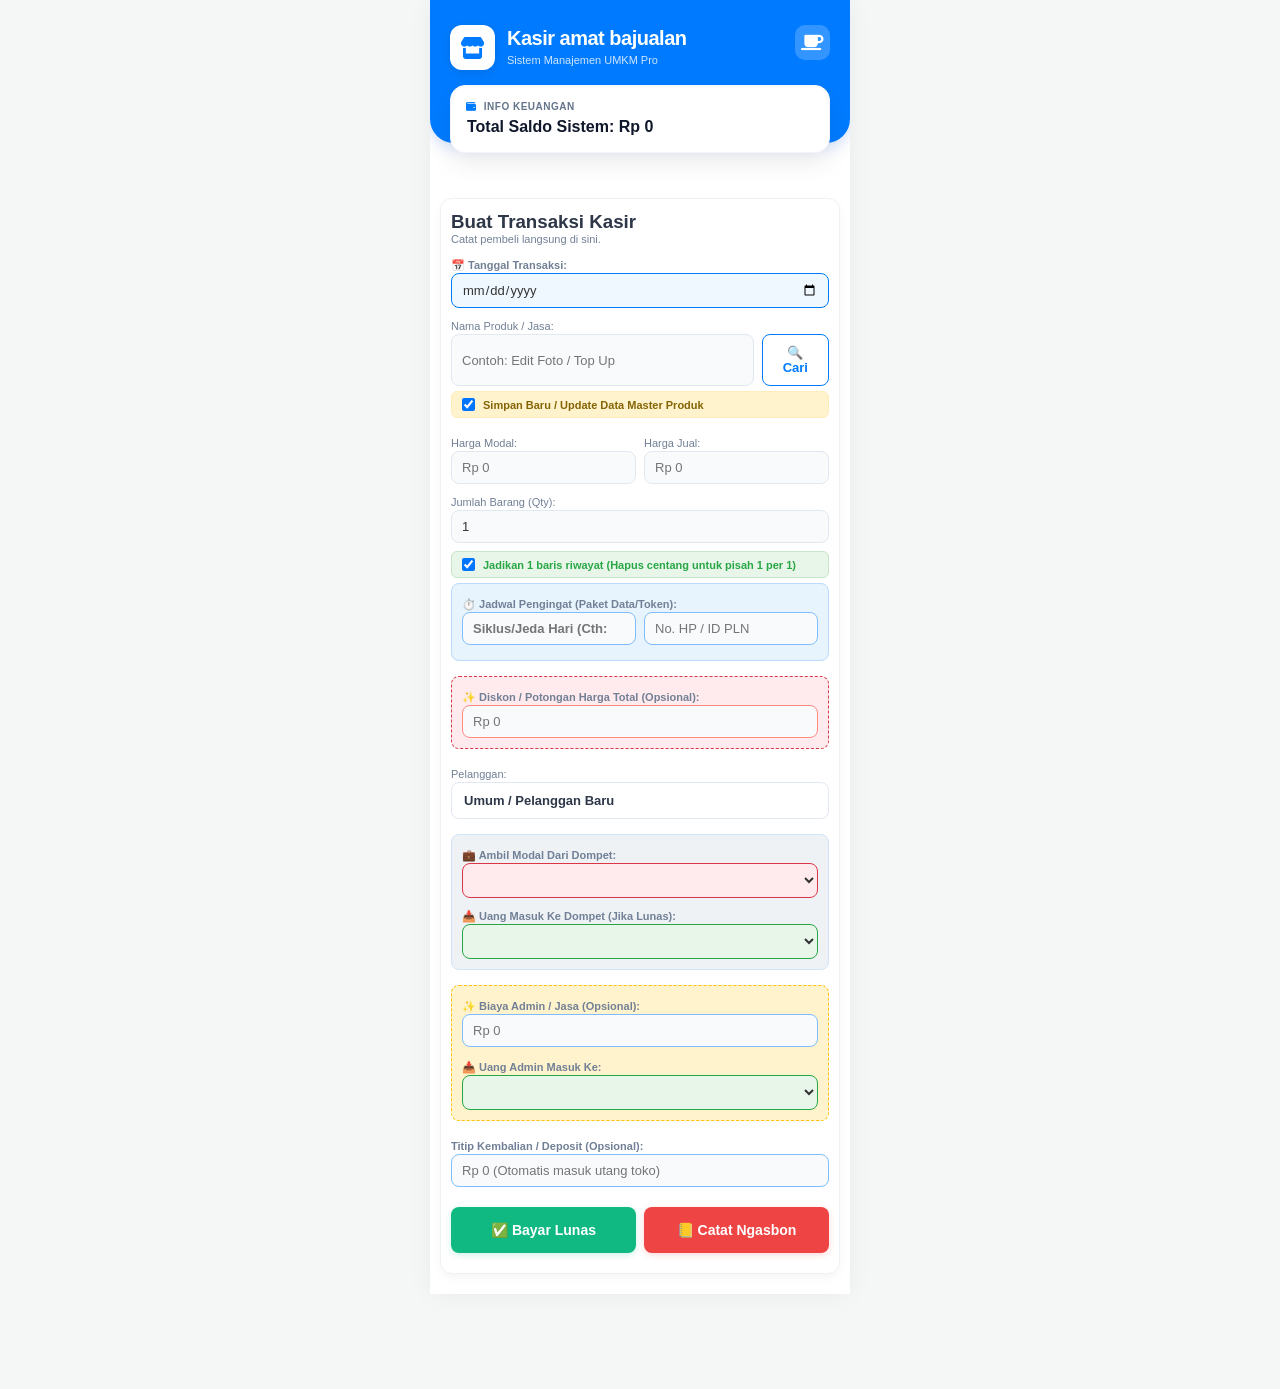
==== index.html @ def0ee25 "Add files via upload" ====
<!DOCTYPE html>
<html lang="id">
<head>
    <meta charset="UTF-8">
    <meta name="viewport" content="width=device-width, initial-scale=1.0">
    <title>Kasir Amat Bajualan</title>

    <!-- Memanggil File CSS Utama -->
    <link rel="stylesheet" href="style.css">

    <!-- Memanggil Icon FontAwesome -->
    <link rel="stylesheet" href="https://cdnjs.cloudflare.com/ajax/libs/font-awesome/6.4.0/css/all.min.css">

    <!-- Memanggil Library pendukung (Grafik, PDF, Canvas) -->
    <script src="https://cdn.jsdelivr.net/npm/chart.js"></script>
    <script src="https://cdnjs.cloudflare.com/ajax/libs/jspdf/2.5.1/jspdf.umd.min.js"></script>
    <script src="https://cdnjs.cloudflare.com/ajax/libs/jspdf-autotable/3.5.29/jspdf.plugin.autotable.min.js"></script>
    <script src="https://cdnjs.cloudflare.com/ajax/libs/html2canvas/1.4.1/html2canvas.min.js"></script>
</head>
<body>

<div class="app-container">

    <!-- HEADER MODERN BLUE STYLE -->
    <div class="header" style="position: relative; background: var(--primary); padding-bottom: 45px; border-radius: 0 0 1.5rem 1.5rem; text-align: left; padding-top: 25px; padding-left: 20px; padding-right: 20px; box-shadow: 0 4px 15px rgba(37, 99, 235, 0.2);">
        <div style="position: absolute; right: 20px; top: 25px; cursor: pointer; color: white; font-size: 18px; z-index: 10; background: rgba(255,255,255,0.2); width: 35px; height: 35px; display: flex; align-items: center; justify-content: center; border-radius: 10px;" onclick="document.getElementById('modal-sawer').classList.add('active')">
            <i class="fas fa-coffee"></i>
        </div>
        
        <div style="display: flex; align-items: center; gap: 12px; margin-bottom: 15px;">
            <div style="width: 45px; height: 45px; background: white; border-radius: 12px; display: flex; align-items: center; justify-content: center; color: var(--primary); font-size: 22px; box-shadow: 0 2px 10px rgba(0,0,0,0.1);">
                <i class="fas fa-store"></i>
            </div>
            <div>
                <h2 id="judulHalaman" style="margin: 0; font-size: 20px; font-weight: 700; letter-spacing: -0.5px;">Kasir amat bajualan</h2>
                <span style="font-size: 11px; color: rgba(255,255,255,0.8);">Sistem Manajemen UMKM Pro</span>
            </div>
        </div>


        <!-- Floating Card Saldo -->
        <div style="background: white; border-radius: 15px; padding: 15px; box-shadow: 0 10px 25px rgba(0,0,0,0.08); margin-bottom: -55px; position: relative; z-index: 5; border: 1px solid #f1f5f9; display: flex; flex-direction: column; gap: 5px;">
            <div style="font-size: 10px; color: #64748b; font-weight: 700; text-transform: uppercase; letter-spacing: 0.5px;">
                <i class="fas fa-wallet" style="color: var(--primary); margin-right: 4px;"></i> Info Keuangan
            </div>
            
            <div class="saldo-badge" id="badge-header-saldo" style="background: transparent; color: #0f172a; font-size: 16px; font-weight: 800; padding: 0; margin: 0; box-shadow: none;">
                Total Saldo Sistem: Rp <span id="displaySaldo">0</span>
            </div>
            
            <div id="badge-dompet-pribadi" style="display:none; background: #f8fafc; padding: 6px 12px; border-radius: 8px; font-size: 11px; font-weight: 600; width: 100%; color: #334155; border: 1px solid #e2e8f0; margin-top: 5px;">
                <i class="fas fa-briefcase" style="color: #64748b; margin-right: 5px;"></i> Dompet Pribadi: <span style="color: var(--primary);">Rp <span id="displaySaldoPribadi">0</span></span>
            </div>
        </div>
    </div>
    <!-- Spacer untuk kompensasi floating card -->
    <div style="height: 45px;"></div>

    <div id="modal-sawer" class="modal-popup">
        <div class="popup-content">
            <h4 style="margin-bottom: 5px; color: var(--primary);">Sistem UMKM Pro</h4>
            <p style="font-size: 11px; color: #777; margin-bottom: 15px;">Versi 2.1 | Dev: Muhammad Rizky</p>
            <h4 style="margin-bottom: 5px; color: #d81b60;">☕ Sawer Developer</h4>
            <p style="font-size: 12px; color: #a80746; margin-bottom: 15px;">Sawer buat beli mie ayam hehehe 🍜</p>
            <img src="https://i.supaimg.com/7891789b-f90b-43bf-af23-cfd670e46b33/a52a3ca4-e0e4-468d-9a30-723bcd4d758b.png" alt="QRIS Sawer" style="width: 100%; max-width: 250px; border-radius: 10px; border: 1px dashed #ccc; padding: 5px; margin: 0 auto 15px auto; display: block;">
            <button type="button" class="btn-outline" style="border-color: #dc3545; color: #dc3545;" onclick="document.getElementById('modal-sawer').classList.remove('active')">Tutup</button>
        </div>
    </div>

    <div id="modal-pilih-wa" class="modal-popup">
        <div class="popup-content">
            <h4 style="margin-bottom: 15px; color: #333;">Kirim via Aplikasi Apa?</h4>
            <button type="button" class="btn-green" style="background: #25D366;" onclick="eksekusiKirimWA('biasa')">🟢 WhatsApp Biasa</button>
            <button type="button" class="btn-green" style="background: #128C7E;" onclick="eksekusiKirimWA('bisnis')">💼 WhatsApp Business</button>
            <button type="button" class="btn-outline" style="border-color: #007bff; color: #007bff; margin-bottom: 15px;" onclick="eksekusiKirimWA('umum')">🌐 WA Web / Pilihan Sistem</button>
            <button type="button" class="btn-red" style="margin-bottom: 0; width: auto; padding: 8px 30px;" onclick="tutupModalWA()">❌ Batal</button>
        </div>
    </div>

    <div id="modal-pencarian" class="modal-search" style="z-index: 10000;">
        <div class="modal-header"><button type="button" class="btn-outline btn-back" onclick="tutupPencarian()">⬅ Kembali</button><h4 id="judulPencarian">Cari</h4></div>
        <div class="modal-body">
            <input type="text" id="inputPencarian" placeholder="Ketik pencarian di sini..." oninput="filterPencarian()" autocomplete="off">
            <div id="listHasilPencarian"></div>
        </div>
    </div>

    <div id="modal-edit-transaksi" class="modal-search">
        <div class="modal-header"><button type="button" class="btn-outline btn-back" onclick="tutupEditTransaksi()">⬅ Kembali</button><h4>Edit Transaksi</h4></div>
        <div class="modal-body">
            <input type="hidden" id="editTransId">
            <label class="text-small">Tanggal:</label><input type="date" id="editTransTgl">
                        <label class="text-small">Nama Pelanggan:</label>
            <div class="search-select" onclick="bukaPencarian('pelanggan-edit-trans')"><span id="labelEditTransPelanggan"><b>Pilih Pelanggan</b></span></div>
            <input type="hidden" id="editTransPelangganNama" value="">
            <label class="text-small">Nama Produk:</label>
            <div class="row-produk-edit">
                <input type="text" id="editTransProduk" placeholder="Nama Produk">
                <button type="button" class="btn-outline" onclick="bukaPencarian('produk-edit')">🔍 Cari</button>
            </div>
            <div class="grid-2">
                <div><label class="text-small">Harga Modal (Rp):</label><input type="text" inputmode="numeric" id="editTransModal" oninput="formatInputRupiah(event)"></div>
                <div><label class="text-small">Harga Jual (Rp):</label><input type="text" inputmode="numeric" id="editTransTotal" oninput="formatInputRupiah(event)"></div>
            </div>
            <label class="text-small">Status:</label>
            <select id="editTransStatus" style="margin-bottom: 15px;"><option value="Lunas">Lunas</option><option value="Piutang">Ngasbon / Piutang</option></select>
            
            <div style="background: #eef2f5; padding: 10px; border-radius: 8px; border: 1px solid #d1e3f8; margin-bottom: 10px;">
                <label class="text-small text-red" style="font-weight:bold;">💼 Ambil Modal Dari:</label>
                <select id="editTransDompetModal" style="background:#ffebee; border-color:#dc3545;"></select>
                
                <label class="text-small text-green" style="font-weight:bold;">📥 Uang Jual Masuk Ke:</label>
                <select id="editTransDompetMasuk" style="background:#e8f5e9; border-color:#28a745; margin-bottom: 0;"></select>
            </div>

            <button type="button" class="btn-green" onclick="eksekusiSimpanEditTransaksi()" style="margin-top: 10px;">💾 Simpan Perubahan</button>
        </div>
    </div>

    <div id="modal-edit-rincian" class="modal-popup">
        <div class="popup-content">
            <h4 style="margin-bottom: 10px;">✏️ Edit Rincian Barang</h4>
            <form onsubmit="eksekusiSimpanRincian(event)">
                <input type="hidden" id="editRincianUtangId">
                <input type="hidden" id="editRincianIdx">
                <label class="text-small" style="text-align:left; display:block;">Tanggal:</label>
                <input type="date" id="editRincianTgl" required style="border-color: var(--primary);">
                <label class="text-small" style="text-align:left; display:block;">Nama Produk/Barang:</label>
                <input type="text" id="editRincianProduk" required>
                <label class="text-small" style="text-align:left; display:block;">Harga (Rp):</label>
                <input type="text" inputmode="numeric" id="editRincianNominal" oninput="formatInputRupiah(event)" required>
                <div class="grid-2" style="margin-top: 15px;">
                    <button type="submit" class="btn-green">Simpan</button>
                    <button type="button" class="btn-red" onclick="tutupModalRincian()">Batal</button>
                </div>
            </form>
        </div>
    </div>

    <div id="modal-pindah-kategori" class="modal-popup">
        <div class="popup-content">
            <h4 style="margin-bottom: 10px;">🗂️ Pindah Folder Kategori</h4>
            <p class="text-small" style="margin-bottom: 15px;">Pindahkan produk yang dicentang ke folder:</p>
            <select id="selectPindahKat" style="font-weight:bold; background:#f0f8ff; width:100%; padding:10px; border-radius:8px;"></select>
            <div class="grid-2" style="margin-top: 15px;">
                <button type="button" class="btn-green" onclick="eksekusiPindahKategoriMassal()">Pindahkan</button>
                <button type="button" class="btn-red" onclick="tutupModalPindahKategori()">Batal</button>
            </div>
        </div>
    </div>

    <div id="modal-edit-kasbon" class="modal-popup">
        <div class="popup-content">
            <h4 style="margin-bottom: 10px;">✏️ Edit Info Kasbon</h4>
            <form onsubmit="eksekusiSimpanInfoKasbon(event)">
                <input type="hidden" id="editKasbonId">
                <input type="hidden" id="editKasbonDompetLama">
                <label class="text-small" style="text-align:left; display:block;">Nama Pelanggan / Pihak:</label>
                <label class="text-small" style="text-align:left; display:block;">Nama Pelanggan / Pihak:</label>
<div style="display: flex; gap: 8px; margin-bottom: 5px;">
    <input type="text" id="editKasbonNama" placeholder="Nama Pelanggan" required style="margin-bottom: 0;">
    <button type="button" class="btn-outline" style="width: auto; margin-bottom: 0; padding: 10px 15px;" onclick="bukaPencarian('pelanggan-edit-kasbon')">🔍 Cari</button>
</div>
<span id="labelEditKasbonPelanggan" style="display:none;"></span>

                <label class="text-small" style="text-align:left; display:block;">Sumber/Tujuan Dompet Awal:</label>
                <select id="editKasbonDompet" style="background:#e8f4fd; border-color:var(--primary); font-weight:bold;"></select>
                <div class="grid-2" style="margin-top: 15px;">
                    <button type="submit" class="btn-green">💾 Simpan Perubahan</button>
                    <button type="button" class="btn-red" onclick="tutupModalEditKasbon()">Batal</button>
                </div>
            </form>
        </div>
    </div>

    <div id="modal-cicilan" class="modal-popup">
    <div class="popup-content">

        <h4 style="margin-bottom: 10px;">
            💳 Catat Cicilan
        </h4>

        <p class="text-small" style="margin-bottom: 10px;">
            Info:
            <b class="text-red" id="cicilanSisaTampil">
                Rp 0
            </b>
        </p>

        <form onsubmit="eksekusiSimpanCicilan(event)">

            <input type="hidden" id="cicilanUtangId">
            <input type="hidden" id="editCicilanId">

            <label class="text-small" style="text-align:left; display:block;">
                Tanggal Bayar:
            </label>

            <input
                type="date"
                id="cicilanTgl"
                required
                style="border-color: var(--primary);"
            >

            <label class="text-small" style="text-align:left; display:block;">
                Nominal Bayar (Rp):
            </label>

            <input
                type="text"
                inputmode="numeric"
                id="cicilanNominal"
                placeholder="0"
                oninput="formatInputRupiah(event); renderSimulasiCicilan();"
                required
            >

            <!-- SIMULASI PRODUK -->
            <div
                id="cicilanSimulasi"
                style="
                    margin-top:10px;
                    background:#f8fafc;
                    border:1px solid #e2e8f0;
                    border-radius:8px;
                    padding:8px;
                ">
            </div>

            <label
                class="text-small"
                style="text-align:left; display:block; margin-top:10px;"
            >
                Keterangan (Opsional):
            </label>

            <input
                type="text"
                id="cicilanKeterangan"
                placeholder="Cth: Transfer BCA / Titip teman"
                style="margin-bottom:0;"
            >

            <label
                class="text-small text-green"
                style="font-weight:bold; display:block; margin-top:10px;"
            >
                📥 Uang Masuk / Keluar Dompet:
            </label>

            <select
                id="cicilanDompetMasuk"
                style="
                    background:#e8f5e9;
                    border-color:#28a745;
                    font-weight:bold;
                    margin-bottom:0;
                ">
            </select>

            <div class="grid-2" style="margin-top:15px;">
                <button type="submit" class="btn-green">
                    ✅ Konfirmasi Cicilan
                </button>

                <button
                    type="button"
                    class="btn-red"
                    onclick="tutupModalCicilan()"
                >
                    Batal
                </button>
            </div>

        </form>
    </div>
</div>


    <div id="modal-mutasi" class="modal-popup">
        <div class="popup-content">
            <h4 style="margin-bottom: 10px;">🔄 Mutasi Pindah Saldo</h4>
            <form onsubmit="eksekusiMutasi(event)">
                <label class="text-small" style="text-align:left; display:block; color:#dc3545; font-weight:bold;">Dari Dompet (Berkurang):</label>
                <select id="mutasiDari" style="background:#ffebee; border-color:#dc3545;"></select>
                <div style="text-align:center; margin: 5px 0;">⬇️</div>
                <label class="text-small" style="text-align:left; display:block; color:#28a745; font-weight:bold;">Ke Dompet (Bertambah):</label>
                <select id="mutasiKe" style="background:#e8f5e9; border-color:#28a745;"></select>
                <label class="text-small" style="text-align:left; display:block; margin-top:10px;">Nominal Dipindah (Rp):</label>
                <input type="text" inputmode="numeric" id="mutasiNominal" placeholder="0" oninput="formatInputRupiah(event)" required>
                <div class="grid-2" style="margin-top: 15px;">
                    <button type="submit" class="btn-blue" style="color:white;">🔄 Pindahkan</button>
                    <button type="button" class="btn-red" onclick="document.getElementById('modal-mutasi').classList.remove('active')">Batal</button>
                </div>
            </form>
        </div>
    </div>

    <div id="modal-edit-saldo" class="modal-popup">
        <div class="popup-content">
            <h4 style="margin-bottom: 10px;">✏️ Sesuaikan Saldo</h4>
            <p class="text-small text-blue" id="labelEditSaldoDompet" style="margin-bottom:10px; font-weight:bold;">Nama Dompet</p>
            <form onsubmit="eksekusiEditSaldoPintar(event)">
                <input type="hidden" id="editSaldoDompetId">
                <label class="text-small" style="text-align:left; display:block;">Pilih Operasi:</label>
                <select id="jenisEditSaldo" style="font-weight:bold; background:#f8f9fa;">
                    <option value="tambah">➕ Tambah Saldo (Masuk)</option>
                    <option value="kurang">➖ Kurangi Saldo (Keluar)</option>
                    <option value="ubah">⚖️ Timpa / Ubah Total Akhir</option>
                </select>
                <label class="text-small" style="text-align:left; display:block;">Nominal (Rp):</label>
                <input type="text" inputmode="numeric" id="editSaldoNominal" placeholder="0" oninput="formatInputRupiah(event)" required>
                <div class="grid-2" style="margin-top: 15px;">
                    <button type="submit" class="btn-green">💾 Simpan</button>
                    <button type="button" class="btn-red" onclick="document.getElementById('modal-edit-saldo').classList.remove('active')">Batal</button>
                </div>
            </form>
        </div>
    </div>

    <div id="modal-bunga-bank" class="modal-popup">
        <div class="popup-content">
            <h4 style="margin-bottom: 10px; color:#28a745;">🌱 Set Bunga Harian</h4>
            <p class="text-small text-blue" id="labelBungaDompet" style="margin-bottom:10px; font-weight:bold;">Nama Dompet</p>
            <form onsubmit="eksekusiSetBunga(event)">
                <input type="hidden" id="bungaDompetId">
                <label class="text-small" style="text-align:left; display:block;">Persentase Bunga (% Per Tahun):</label>
                <input type="number" step="0.01" id="bungaPersenVal" placeholder="Cth: 2.5 untuk 2.5%" required style="border-color:#28a745; background:#f0fdf4;">
                <p class="text-small" style="color:gray; font-size:10px; margin-top:5px; margin-bottom:15px; text-align:left;">Bunga dihitung persentase tahunan (p.a), dan akan cair harian ke saldo saat aplikasi dibuka.</p>
                <div class="grid-2" style="margin-top: 5px;">
                    <button type="submit" class="btn-green">💾 Simpan</button>
                    <button type="button" class="btn-red" onclick="document.getElementById('modal-bunga-bank').classList.remove('active')">Batal</button>
                </div>
            </form>
        </div>
    </div>

    <div id="modal-tambah-tabungan" class="modal-popup">
        <div class="popup-content">
            <h4 style="margin-bottom: 10px;">💰 Buka Tabungan Baru</h4>
            <form onsubmit="eksekusiBukaTabungan(event)">
                <label class="text-small" style="text-align:left; display:block;">Pilih Pelanggan:</label>
                <div class="search-select" onclick="bukaPencarian('pelanggan-tabungan')"><span id="labelTabunganPelanggan"><b>Pilih Pelanggan</b></span></div>
                <input type="hidden" id="tabunganPelangganId" value="">
                
                <label class="text-small text-green" style="text-align:left; display:block; font-weight:bold;">Uang Masuk Ke Dompet:</label>
                <select id="tabunganDompetId" style="background:#e8f5e9; border-color:#28a745; font-weight:bold; margin-bottom:10px;"></select>
                
                <label class="text-small" style="text-align:left; display:block;">Setoran Awal (Rp):</label>
                <input type="text" inputmode="numeric" id="tabunganAwal" placeholder="0" oninput="formatInputRupiah(event)" required>
                
                <div class="grid-2" style="margin-top: 15px;">
                    <button type="submit" class="btn-green">Simpan</button>
                    <button type="button" class="btn-red" onclick="document.getElementById('modal-tambah-tabungan').classList.remove('active')">Batal</button>
                </div>
            </form>
        </div>
    </div>

    <div id="page-kasir" class="page active">
        <div class="card">
            <h3>Buat Transaksi Kasir</h3>
            <p class="text-small" style="margin-bottom: 10px;">Catat pembeli langsung di sini.</p>
            <form id="formKasir" onsubmit="eksekusiKasir(event)">
                <label class="text-small text-blue"><b>📅 Tanggal Transaksi:</b></label>
                <input type="date" id="kasirTanggal" required style="border-color: var(--primary); background: #f0f8ff;">
                
                <label class="text-small">Nama Produk / Jasa:</label>
                <div style="display: flex; gap: 8px; margin-bottom: 5px;">
                    <input type="text" id="kasirNamaProduk" placeholder="Contoh: Edit Foto / Top Up" required style="margin-bottom: 0;">
                    <button type="button" class="btn-outline" style="width: auto; margin-bottom: 0; padding: 10px 15px;" onclick="bukaPencarian('produk')">🔍 Cari</button>
                </div>
                <label style="display:flex; align-items:center; font-size:11px; margin-bottom: 15px; background: #fff3cd; padding: 6px 10px; border-radius: 6px; border: 1px solid #ffeeba;">
                    <input type="checkbox" id="kasirSimpanProduk" checked style="width:auto; margin:0 8px 0 0;"><b style="color: #856404;">Simpan Baru / Update Data Master Produk</b>
                </label>
                <div class="grid-2">
                    <div><label class="text-small">Harga Modal:</label><input type="text" inputmode="numeric" id="kasirHargaModal" placeholder="Rp 0" oninput="formatInputRupiah(event)" required></div>
                    <div><label class="text-small">Harga Jual:</label><input type="text" inputmode="numeric" id="kasirHargaJual" placeholder="Rp 0" oninput="formatInputRupiah(event)" required></div>
                </div>
                <label class="text-small">Jumlah Barang (Qty):</label><input type="number" inputmode="numeric" id="kasirJumlah" placeholder="Jumlah" value="1" required>
                <label style="display:flex; align-items:center; font-size:11px; margin-bottom: 5px; background: #e8f5e9; padding: 6px 10px; border-radius: 6px; border: 1px solid #c8e6c9; cursor: pointer;">
                    <input type="checkbox" id="kasirGabungQty" checked style="width:auto; margin:0 8px 0 0;"><b style="color: #28a745;">Jadikan 1 baris riwayat (Hapus centang untuk pisah 1 per 1)</b>
                </label>
                
                <div style="background: #e8f4fd; padding: 10px; border-radius: 8px; border: 1px solid #b8daff; margin-bottom: 15px;">
                    <label class="text-small text-blue"><b>⏱️ Jadwal Pengingat (Paket Data/Token):</b></label>
                    <div class="grid-2" style="margin-bottom: 5px;">
                        <input type="number" id="kasirSiklus" placeholder="Siklus/Jeda Hari (Cth: 10)" style="margin-bottom:0; font-weight:bold; border-color:#80bdff;">
                        <input type="text" inputmode="numeric" id="kasirTargetId" placeholder="No. HP / ID PLN" style="margin-bottom:0; border-color:#80bdff;">
                    </div>
                </div>
                
                <div style="background: #ffebee; padding: 10px; border-radius: 8px; border: 1px dashed #dc3545; margin-bottom: 15px;">
                    <label class="text-small text-red"><b>✨ Diskon / Potongan Harga Total (Opsional):</b></label>
                    <input type="text" inputmode="numeric" id="kasirDiskon" placeholder="Rp 0" oninput="formatInputRupiah(event)" style="margin-bottom:0; border-color:#ff8a80;">
                </div>

                <label class="text-small">Pelanggan:</label>
                <div class="search-select" onclick="bukaPencarian('pelanggan-kasir')" style="margin-bottom: 15px;"><span id="labelKasirPelanggan"><b>Umum / Pelanggan Baru</b></span></div>
                <input type="hidden" id="kasirPelangganId" value="">
                
                <div style="background: #eef2f5; padding: 10px; border-radius: 8px; border: 1px solid #d1e3f8; margin-bottom: 15px;">
                    <label class="text-small text-red" style="font-weight:bold;">💼 Ambil Modal Dari Dompet:</label>
                    <select id="kasirDompetModal" style="background:#ffebee; border-color:#dc3545; font-weight:bold;"></select>
                    
                    <label class="text-small text-green" style="font-weight:bold;">📥 Uang Masuk Ke Dompet (Jika Lunas):</label>
                    <select id="kasirDompetMasuk" style="background:#e8f5e9; border-color:#28a745; font-weight:bold; margin-bottom: 0;"></select>
                </div>

                <div style="background: #fff3cd; padding: 10px; border-radius: 8px; border: 1px dashed #ffc107; margin-bottom: 15px;">
                    <label class="text-small text-blue"><b>✨ Biaya Admin / Jasa (Opsional):</b></label>
                    <input type="text" inputmode="numeric" id="kasirBiayaAdmin" placeholder="Rp 0" oninput="formatInputRupiah(event)" style="margin-bottom:10px; border-color:#80bdff;">
                    <label class="text-small text-green" style="font-weight:bold;">📥 Uang Admin Masuk Ke:</label>
                    <select id="kasirDompetAdmin" style="background:#e8f5e9; border-color:#28a745; font-weight:bold; margin-bottom: 0;"></select>
                </div>

                <div id="wadahDepositKasir" style="display:none; background: #fff3cd; padding: 10px; border-radius: 8px; border: 1px solid #ffeeba; margin-bottom: 15px;">
                    <span style="font-size:12px; color:#856404; display:block; margin-bottom:5px;">💡 Pelanggan ini punya Saldo Titipan: <b id="teksSaldoDeposit">Rp 0</b></span>
                    <label style="display:flex; align-items:center; font-size:12px; font-weight:bold; cursor:pointer;">
                        <input type="checkbox" id="kasirPakaiDeposit" style="width:auto; margin:0 8px 0 0;"> Potong bayar pakai Saldo Titipan?
                    </label>
                    <input type="hidden" id="kasirNominalDeposit" value="0">
                </div>

                <label class="text-small text-blue">Titip Kembalian / Deposit (Opsional):</label>
                <input type="text" inputmode="numeric" id="kasirTambahDeposit" placeholder="Rp 0 (Otomatis masuk utang toko)" oninput="formatInputRupiah(event)" style="margin-bottom:15px; border-color:#80bdff;">
                
                <input type="hidden" id="kasirStatusVal" value="Lunas">
                <div class="grid-2">
                    <button type="submit" class="btn-green" style="margin-top: 5px; font-size: 14px; padding: 15px;" onclick="document.getElementById('kasirStatusVal').value='Lunas'">✅ Bayar Lunas</button>
                    <button type="submit" class="btn-red" style="margin-top: 5px; font-size: 14px; padding: 15px;" onclick="document.getElementById('kasirStatusVal').value='Piutang'">📒 Catat Ngasbon</button>
                </div>
            </form>
        </div>
    </div>

    <div id="page-beranda" class="page">
        <div class="card grid-2">
            <div><div class="text-small">Omset Hari Ini (Lunas)</div><div class="text-blue" style="font-size: 16px;">Rp <span id="rekapHarian">0</span></div></div>
            <div><div class="text-small">Untung Hari Ini (Lunas)</div><div class="text-green" style="font-size: 16px;">Rp <span id="labaHarian">0</span></div></div>
            <div style="margin-top: 10px;"><div class="text-small" id="judulOmset2">Omset Bulan Ini</div><div class="text-blue" style="font-size: 16px;">Rp <span id="rekapBulanan">0</span></div></div>
            <div style="margin-top: 10px;"><div class="text-small" id="judulUntung2">Untung Bulan Ini</div><div class="text-green" style="font-size: 16px;">Rp <span id="labaBulanan">0</span></div></div>
            <div style="margin-top: 10px; border-top: 1px solid #eee; padding-top: 10px;"><div class="text-small">Piutang (Uang di Luar)</div><div class="text-red">Rp <span id="rekapPiutang">0</span></div></div>
            <div style="margin-top: 10px; border-top: 1px solid #eee; padding-top: 10px;"><div class="text-small">Total Utang Saya</div><div class="text-red">Rp <span id="rekapUtang">0</span></div></div>
        </div>
        
        <div class="card">
            <h4>Riwayat Lunas & Filter</h4>
            <select id="filterWaktuBeranda" onchange="ubahFilterBeranda()" style="margin-top: 5px; font-weight: bold;">
                <option value="semua">📂 Semua Transaksi (Lunas)</option>
                <option value="harian">📅 Transaksi Harian (Hari Ini)</option>
                <option value="mingguan">📆 Transaksi Mingguan (7 Hari Terakhir)</option>
                <option value="bulanan">🗓️ Transaksi Bulanan (Bulan Ini)</option>
                <option value="tahunan">🏆 Transaksi Tahunan (Tahun Ini)</option>
                <option value="custom">⚙️ Transaksi Custom (Pilih Tanggal)</option>
            </select>
            
            <div id="wadahFilterCustom" style="display: none; margin-bottom: 10px; background: #f8f9fa; padding: 10px; border-radius: 8px; border: 1px solid #ddd;">
                <div class="grid-2"><div><label class="text-small">Dari:</label><input type="date" id="tglMulaiCustom" style="margin-bottom: 0;"></div><div><label class="text-small">Sampai:</label><input type="date" id="tglAkhirCustom" style="margin-bottom: 0;"></div></div>
                <button type="button" class="btn-outline" style="padding: 8px; margin-top: 10px; margin-bottom: 0;" onclick="terapkanFilterCustom()">Cari Data</button>
            </div>

            <div class="flex-between" style="margin-bottom: 10px; padding-bottom: 10px; border-bottom: 1px solid #eee;">
                <span class="text-small">Jumlah Transaksi Lunas:</span><span class="text-blue" id="jumlahTransaksiBeranda" style="font-size: 18px; font-weight: bold;">0</span>
            </div>
            
            <div style="background: #ffeeba; padding: 10px; border-radius: 8px; margin-bottom: 10px; border: 1px solid #ffdf7e;">
                <div style="display: flex; align-items: center; font-size: 13px; font-weight: bold; margin-bottom: 8px; border-bottom:1px dashed #ccc; padding-bottom:8px;">
                    <input type="checkbox" id="checkSemuaTransaksi" onchange="togglePilihSemuaTransaksi()" style="width: auto; margin: 0 10px 0 0;"> Pilih Semua Baris
                </div>
                <div style="display:flex; gap:5px; flex-wrap:wrap;">
                    <button type="button" class="btn-wa" style="border-color:#28a745; color:#28a745;" onclick="kirimWABorongan('pelanggan')">📱 WA Pembeli</button>
                    <button type="button" class="btn-wa" style="border-color:#007bff; color:#007bff;" onclick="kirimWABorongan('bos')">📱 WA Bos</button>
                    <button type="button" class="btn-wa" style="border-color:#dc3545; color:#dc3545;" onclick="downloadPDFRiwayat('beranda')">📄 PDF</button>
                    <button type="button" class="btn-red" style="width: auto; padding: 5px 10px; margin: 0; font-size: 12px;" onclick="hapusTransaksiTerpilih()">🗑 Hapus</button>
                </div>
            </div>
            
            <p class="text-small" style="color:var(--primary); text-align:right; margin-bottom: 0;"><i>*Geser tabel ke kiri ⬅️</i></p>
            <div class="table-responsive">
                <table class="table-excel">
                    <thead><tr><th class="text-center" style="width: 30px;">✔</th><th>Pelanggan & Status</th><th>Produk (Qty)</th><th class="text-right">Modal</th><th class="text-right text-blue">Jual</th><th class="text-right text-orange">Diskon</th><th class="text-right text-green">Untung</th><th class="text-center">Aksi</th></tr></thead>
                    <tbody id="listTransaksiBerandaTabel"></tbody>
                </table>
            </div>
        </div>
    </div>

    <div id="page-produk" class="page">
        <div class="card">
            <h4 id="judulFormProduk">Tambah Produk Baru</h4>
            <form onsubmit="eksekusiSimpanProduk(event)" style="margin-top: 10px;">
                <input type="hidden" id="editProdukId" value="">
                <input type="text" id="namaProduk" placeholder="Nama Produk / Jasa" required>
                <label class="text-small">Pilih Kategori / Folder:</label>
                <select id="produkKategoriId" style="background:#f0f8ff; font-weight:bold;"></select>
                <div style="background: #eef2f5; padding: 10px; border-radius: 8px; border: 1px solid #d1e3f8; margin-top: 10px;">
                    <b class="text-small text-blue">👤 Jalur Utama (Kamu / amat):</b>
                    <div class="grid-2" style="margin-top: 5px;">
                        <div><label class="text-small">Modal (amat):</label><input type="text" inputmode="numeric" id="hargaModal" placeholder="0" oninput="formatInputRupiah(event)" required></div>
                        <div><label class="text-small">Jual Normal:</label><input type="text" inputmode="numeric" id="hargaJual" placeholder="0" oninput="formatInputRupiah(event)" required></div>
                    </div>
                </div>
                <div style="background: #fff3cd; padding: 10px; border-radius: 8px; border: 1px solid #ffeeba; margin-top: 10px;">
                    <b class="text-small" style="color: #856404;">🤝 Jalur Mitra Reseller (amat):</b>
                    <div class="grid-2" style="margin-top: 5px; margin-bottom: 5px;">
                        <div><label class="text-small">Modal (amat):</label><input type="text" inputmode="numeric" id="modalReseller" placeholder="Opsional" oninput="formatInputRupiah(event)"></div>
                        <div><label class="text-small">Jual Reseller:</label><input type="text" inputmode="numeric" id="hargaReseller" placeholder="Opsional" oninput="formatInputRupiah(event)"></div>
                    </div>
                    <label class="text-small text-red" style="font-weight:bold;">📤 Modal Reseller Diambil Dari:</label>
                    <select id="produkDompetModalReseller" style="background:#fce4e4; border-color:#dc3545; font-weight:bold; margin-bottom: 5px;"></select>
                    
                    <label class="text-small text-green" style="font-weight:bold;">📥 Uang Reseller Masuk Ke:</label>
                    <select id="produkDompetMasukReseller" style="background:#e8f5e9; border-color:#28a745; font-weight:bold; margin-bottom: 0;"></select>
                </div>
                <div style="background: #eef2f5; padding: 10px; border-radius: 8px; border: 1px solid #d1e3f8; margin-bottom: 10px;">
                    <label class="text-small text-red" style="font-weight:bold;">💼 Default Modal Dari:</label>
                    <select id="produkDompetModal" style="background:#ffebee; border-color:#dc3545; font-weight:bold;"></select>
                    <label class="text-small text-green" style="font-weight:bold;">📥 Default Jual Masuk Ke:</label>
                    <select id="produkDompetMasuk" style="background:#e8f5e9; border-color:#28a745; font-weight:bold; margin-bottom: 0;"></select>
                </div>
                <div class="grid-2">
                    <button type="submit" id="btnSubmitProduk" class="btn-green">Tambah Produk</button>
                    <button type="button" id="btnBatalEdit" class="btn-outline" style="display: none;" onclick="batalEditProduk()">Batal Edit</button>
                </div>
            </form>
        </div>
        <div class="card">
            <h4 style="margin-bottom: 10px;">Daftar Produk (Berdasarkan Kategori)</h4>
            <input type="text" id="cariProdukListInput" placeholder="🔍 Cari nama produk atau kategori..." oninput="renderDaftarProduk()" style="border-color: var(--primary); background:#f0f8ff;">
            
            <div class="flex-between" style="background: #f8f9fa; padding: 10px; border-radius: 8px; margin-bottom: 10px; border: 1px solid #eee;">
                <label style="display: flex; align-items: center; font-size: 13px; font-weight: bold; cursor: pointer;"><input type="checkbox" id="checkSemuaProduk" onchange="togglePilihSemuaProduk()" style="width: auto; margin: 0 10px 0 0;"> Pilih Semua</label>
                <div style="display:flex; gap:5px;">
                    <button type="button" class="btn-warning" style="width: auto; padding: 5px 10px; margin: 0; font-size: 12px; border:none;" onclick="eksekusiSapuMagnet()">🧲 Sapu</button>
                    <button type="button" class="btn-outline" style="width: auto; padding: 5px 10px; margin: 0; font-size: 12px; background:white;" onclick="bukaModalPindahKategori()">🗂️ Pindah</button>
                    <button type="button" class="btn-red" style="width: auto; padding: 5px 10px; margin: 0; font-size: 12px;" onclick="hapusProdukTerpilih()">🗑 Hapus</button>
                </div>
            </div>
            <div id="listProduk"></div>
        </div>
    </div>

    <div id="page-utang" class="page">
        <div class="card">
            <button type="button" class="btn-outline btn-back" onclick="bukaHalaman('menu', null, 'Menu Lainnya')">⬅ Kembali ke Menu</button>
            <h4>Catat Kasbon / Piutang Baru</h4>
            <p class="text-small" style="margin-bottom:10px;">Catat utangan di sini. Uang akan dipotong/ditambah ke Dompet.</p>
            <form onsubmit="eksekusiTambahUtang(event)" style="margin-top: 10px;">
                <label class="text-small">Pilih Pelanggan:</label>
                <div class="search-select" onclick="bukaPencarian('pelanggan-utang')"><span id="labelUtangPelanggan"><b>Umum / Pelanggan Baru</b></span></div>
                <input type="hidden" id="utangPelangganId" value="">
                
                <label class="text-small">Jenis Transaksi:</label>
                <select id="jenisUtang"><option value="Piutang">Pelanggan Ngasbon (Piutang)</option><option value="Utang">Pelanggan Nabung / Titip Uang</option></select>
                
                <label class="text-small text-blue">💼 Saldo Dompet Terkait:</label>
                <select id="utangDompetId" style="background:#e8f4fd; border-color:var(--primary); font-weight:bold;"></select>

                <label class="text-small">Keterangan / Catatan:</label>
                <input type="text" id="keteranganUtang" placeholder="Contoh: Pinjam uang tunai / Beli pulsa" required style="border-color: var(--primary);">

                <label class="text-small">Nominal (Rp):</label>
                <input type="text" inputmode="numeric" id="nominalUtang" placeholder="Nominal (Rp)" oninput="formatInputRupiah(event)" required>
                <button type="submit" class="btn-green">💾 Simpan Catatan</button>
            </form>
        </div>
        
        <div class="card">
            <div class="grid-2" style="margin-bottom: 15px;">
                <div style="background: #e8f4fd; padding: 10px; border-radius: 8px; border: 1px solid #b8daff;">
                    <div class="text-small" style="color: #0056b3;">Total Uang di Luar</div>
                    <b class="text-blue" style="font-size: 16px;">Rp <span id="infoTotalPiutangKasbon">0</span></b>
                </div>
                <div style="background: #d4edda; padding: 10px; border-radius: 8px; border: 1px solid #c3e6cb;">
                    <div class="text-small" style="color: #155724;">Total Titipan / Tabungan</div>
                    <b class="text-green" style="font-size: 16px;">Rp <span id="infoTotalTabunganKasbon">0</span></b>
                </div>
            </div>
            
            <div class="tabs">
                <div id="tab-btn-piutang" class="tab-btn active" onclick="switchKasbonTab('Piutang')">📘 Piutang (Ngasbon)</div>
                <div id="tab-btn-utang" class="tab-btn" onclick="switchKasbonTab('Utang')">💰 Tabungan</div>
                <div id="tab-btn-lunas" class="tab-btn" onclick="switchKasbonTab('Lunas')">✅ Riwayat Lunas</div>
            </div>
            
            <!-- TOMBOL HAPUS MASSAL KASBON -->
            <div id="wadahHapusKasbon" class="flex-between" style="background: #fff3cd; padding: 10px; border-radius: 8px; margin-bottom: 10px; border: 1px dashed #ffc107; display:none;">
                <label style="display: flex; align-items: center; font-size: 13px; font-weight: bold; cursor: pointer;">
                    <input type="checkbox" id="checkSemuaKasbon" onchange="togglePilihSemuaKasbon()" style="width: auto; margin: 0 10px 0 0;"> Pilih Semua
                </label>
                <button type="button" class="btn-red" style="width: auto; padding: 5px 10px; margin: 0; font-size: 12px;" onclick="hapusKasbonTerpilih()">🗑 Hapus Terpilih</button>
            </div>

            <input type="text" id="cariKasbonInput" placeholder="🔍 Cari nama pelanggan..." oninput="renderKasbonList()" style="background:#f0f8ff;">
            <div id="listUtang"></div>
        </div>
    </div>

    <div id="page-menu" class="page">
        <div id="main-menu-grid" class="menu-grid">
            <div class="menu-btn" onclick="bukaSubHalaman('sub-rapor-pelanggan')"><span>👑</span>Rapor Pelanggan</div>
            <div class="menu-btn" onclick="bukaSubHalaman('sub-pengeluaran')"><span>💸</span>Pengeluaran</div>
            <div class="menu-btn" onclick="bukaSubHalaman('sub-grafik')"><span>📈</span>Grafik Bisnis</div>
            <div class="menu-btn" onclick="bukaHalaman('utang', null, 'Kasbon (Utang & Piutang)')"><span>📒</span>Kasbon</div>
            <div class="menu-btn" onclick="bukaSubHalaman('sub-dompet')"><span>👛</span>Dompet</div>
            <div class="menu-btn" onclick="bukaSubHalaman('sub-kategori')"><span>🗂️</span>Kategori Prod.</div>
            <div class="menu-btn" onclick="bukaSubHalaman('sub-pelanggan')"><span>👥</span>Pelanggan</div>
            <div class="menu-btn" onclick="bukaSubHalaman('sub-alokasi')"><span>📊</span>Bagi Hasil</div>
            <div class="menu-btn" onclick="bukaSubHalaman('sub-portal')"><span>⚖️</span>Simulasi Kas</div> 
            <div class="menu-btn" onclick="bukaSubHalaman('sub-wa')"><span>📱</span>Struk WA</div>
            <div class="menu-btn" onclick="bukaSubHalaman('sub-riwayat')"><span>📝</span>Riwayat Full</div>
            <div class="menu-btn" onclick="bukaSubHalaman('sub-catatan')"><span>📒</span>Catatan (Notes)</div>
            <div class="menu-btn" onclick="bukaSubHalaman('sub-backup')"><span>💾</span>Data Excel</div>
            <div class="menu-btn" onclick="bukaSubHalaman('sub-tema')"><span>🎨</span>Tema</div> 
            <div class="menu-btn" onclick="bukaSubHalaman('sub-mutasi')"><span>📑</span>Mutasi Kas</div>
            <div class="menu-btn" onclick="bukaSubHalaman('sub-struk-manual')"><span>🖨️</span>Struk Manual</div>
            <div class="menu-btn" onclick="bukaSubHalaman('sub-analisa-kategori')"><span>📊</span>Laporan Folder</div>
            <div class="menu-btn" onclick="bukaSubHalaman('sub-jadwal')"><span>⏱️</span>Jadwal Isi Ulang</div>
            <div class="menu-btn" onclick="alert('Sistem Manajemen UMKM Pro\nVersi: 2.1 (Full Feature)\nDeveloper: Muhammad Rizky')"><span>ℹ️</span>Info App</div>
        </div>

        

        <div id="sub-jadwal" class="card" style="display:none;">
            <button type="button" class="btn-outline btn-back" onclick="kembaliKeMenu()">⬅ Kembali</button>
            <div class="flex-between">
                <h4 style="margin:0;">⏱️ Jadwal Isi Ulang</h4>
                <button type="button" class="btn-green" style="width:auto; padding:5px 10px; margin:0; font-size:11px;" onclick="bukaFormJadwalManual()">➕ Tambah Manual</button>
            </div>
            <p class="text-small" style="margin-bottom: 15px; margin-top:5px;">Pantau pelanggan yang paket data atau tokennya akan habis.</p>
            
            <!-- FORM MANUAL JADWAL -->
            <form id="formJadwalManual" onsubmit="eksekusiSimpanJadwalManual(event)" style="display:none; background:#f8f9fa; padding:15px; border-radius:8px; border:1px solid #ddd; margin-bottom:15px;">
                <label class="text-small">Pilih Pelanggan:</label>
                <div class="search-select" onclick="bukaPencarian('pelanggan-jadwal')"><span id="labelJadwalPelanggan"><b>Pilih Pelanggan</b></span></div>
                <input type="hidden" id="jadwalPelangganNama" value="">
                
                <div class="grid-2" style="margin-bottom: 5px;">
                    <div>
                        <label class="text-small">Nama Produk / Paket:</label>
                        <input type="text" id="jadwalProduk" placeholder="Cth: Paket Data / Token PLN" required>
                    </div>
                    <div>
                        <label class="text-small text-blue"><b>📱 No. HP / ID PLN (Opsional):</b></label>
                        <input type="text" inputmode="numeric" id="jadwalTargetId" placeholder="Cth: 08123... / 321...">
                    </div>
                </div>
                
                <div class="grid-2">
                    <div>
                        <label class="text-small text-blue"><b>📅 Tgl Pembelian:</b></label>
                        <input type="date" id="jadwalTglBeli" style="border-color:#80bdff;" required>
                    </div>
                    <div>
                        <label class="text-small text-red"><b>⏰ Tgl Jatuh Tempo:</b></label>
                        <input type="date" id="jadwalTglTempo" style="border-color:#dc3545;" required>
                    </div>
                </div>
                
                <div class="grid-2" style="margin-top:10px;">
                    <button type="submit" class="btn-green">💾 Simpan Jadwal</button>
                    <button type="button" class="btn-red" onclick="tutupFormJadwalManual()">Batal</button>
                </div>
            </form>
            
            <div class="tabs">
                <div id="tab-jadwal-semua" class="tab-btn active" onclick="switchJadwalTab('semua')">Semua Jadwal</div>
                <div id="tab-jadwal-h3" class="tab-btn" onclick="switchJadwalTab('h3')">Mendesak (H-3)</div>
                <div id="tab-jadwal-lewat" class="tab-btn" onclick="switchJadwalTab('lewat')">Terlewat</div>
            </div>
            
            <div id="listJadwal"></div>
        </div>

        <div id="sub-rapor-pelanggan" class="card" style="display:none;">
            <button type="button" class="btn-outline btn-back" onclick="kembaliKeMenu()">⬅ Kembali</button>
            <h4>👑 Rapor Sultan (Pelanggan)</h4>
            <p class="text-small" style="margin-bottom: 15px;">Lihat siapa yang paling sering belanja dan ngasih untung gede.</p>
            
            <div style="background: #f0f8ff; padding: 10px; border-radius: 8px; margin-bottom: 15px; border: 1px solid #cce5ff;">
                <select id="periodeRapor" onchange="toggleFilterRapor()" style="font-weight:bold; margin-bottom:0;">
                    <option value="bulanIni">Bulan Ini</option>
                    <option value="mingguan">7 Hari Terakhir</option>
                    <option value="hariIni">Hari Ini</option>
                    <option value="semua">Semua Waktu</option>
                    <option value="custom">⚙️ Custom (Tanggal)</option>
                </select>
                <div id="wadahFilterCustomRapor" style="display: none; margin-top: 10px; background: #fff; padding: 10px; border-radius: 8px; border: 1px solid #ddd;">
                    <div class="grid-2">
                        <div><label class="text-small">Dari:</label><input type="date" id="tglMulaiRapor" style="margin-bottom: 0;"></div>
                        <div><label class="text-small">Sampai:</label><input type="date" id="tglAkhirRapor" style="margin-bottom: 0;"></div>
                    </div>
                    <button type="button" class="btn-outline" style="padding: 8px; margin-top: 10px; margin-bottom: 0;" onclick="renderRaporPelanggan()">Cari Data</button>
                </div>
            </div>
            
            <input type="text" id="cariRaporInput" placeholder="🔍 Cari nama pelanggan..." oninput="renderRaporPelanggan()" style="border-color: var(--primary); background:#f0f8ff;">
            
            <select id="sortRaporSelect" onchange="renderRaporPelanggan()" style="font-weight:bold; margin-bottom: 15px; background: #fff3cd; border-color: #ffeeba;">
                <option value="jual_desc">🏆 Urutkan: Omset (Jual) Tertinggi</option>
                <option value="jual_asc">📉 Urutkan: Omset (Jual) Terendah</option>
                <option value="untung_desc">💰 Urutkan: Untung Terbesar</option>
                <option value="untung_asc">💸 Urutkan: Untung Terkecil</option>
                <option value="trans_desc">🛒 Urutkan: Transaksi Terbanyak</option>
                <option value="trans_asc">🛍️ Urutkan: Transaksi Paling Sedikit</option>
                <option value="modal_desc">📦 Urutkan: Modal Keluar Terbesar</option>
                <option value="modal_asc">📦 Urutkan: Modal Keluar Terkecil</option>
            </select>
            <div id="listRaporPelanggan"></div>
        </div>

        <div id="sub-pengeluaran" class="card" style="display:none;">
            <button type="button" class="btn-outline btn-back" onclick="kembaliKeMenu()">⬅ Kembali</button>
            <h4>💸 Catat Pengeluaran</h4>
            <p class="text-small" style="margin-bottom:10px;">Catat pengeluaran operasional (Bensin, Listrik, dll) yang memotong saldo Dompet.</p>
            <form onsubmit="eksekusiPengeluaran(event)" style="margin-top: 10px; background:#fff3cd; padding:15px; border-radius:8px; border:1px solid #ffeeba;">
                <label class="text-small">Tanggal Pengeluaran:</label>
                <input type="date" id="pengeluaranTgl" required style="border-color: var(--primary);">
                <label class="text-small">Keterangan:</label>
                <input type="text" id="pengeluaranKet" placeholder="Misal: Beli Bensin / Makan" required>
                <label class="text-small text-red" style="font-weight:bold;">Ambil Uang Dari Dompet:</label>
                <select id="pengeluaranDompetId" style="background:#ffebee; font-weight:bold; border-color:#dc3545;"></select>
                <label class="text-small">Nominal Pengeluaran:</label>
                <input type="text" inputmode="numeric" id="pengeluaranNominal" placeholder="Nominal (Rp)" oninput="formatInputRupiah(event)" required>
                <button type="submit" class="btn-red" style="margin-top:10px; font-size:16px;">📉 Catat Pengeluaran</button>
            </form>
            <hr style="margin:20px 0; border:0; border-top:1px dashed #ccc;">
            <h4 style="margin-bottom:10px;">Riwayat Pengeluaran</h4>
            <div class="tabs">
                <div id="tab-peng-kas" class="tab-btn active" onclick="switchPengeluaranTab('kas')">Kas/Digital</div>
                <div id="tab-peng-pribadi" class="tab-btn" onclick="switchPengeluaranTab('pribadi')">Duit Pribadi</div>
            </div>
            <div class="flex-between" style="background: #f8f9fa; padding: 10px; border-radius: 8px; margin-bottom: 10px; border: 1px solid #eee;">
                <label style="display: flex; align-items: center; font-size: 13px; font-weight: bold; cursor: pointer;">
                    <input type="checkbox" id="checkSemuaPengeluaran" onchange="togglePilihSemuaPengeluaran()" style="width: auto; margin: 0 10px 0 0;"> Pilih Semua
                </label>
                <button type="button" class="btn-red" style="width: auto; padding: 5px 10px; margin: 0; font-size: 12px;" onclick="hapusPengeluaranTerpilih()">🗑 Hapus Massal</button>
            </div>
            <div id="listPengeluaran"></div>
        </div>

        <div id="sub-grafik" class="card" style="display:none;">
            <button type="button" class="btn-outline btn-back" onclick="kembaliKeMenu()">⬅ Kembali</button>
            <h4>📈 Grafik Bisnis (7 Hari)</h4>
            <p class="text-small" style="margin-bottom: 10px;">Pantau performa omset dan keuntungan harian.</p>
            
            <!-- [ FITUR 15 ] SAKLAR PISAH LAPORAN TOKO -->
            <div style="background: #eef2f5; padding: 10px; border-radius: 8px; border: 1px solid #d1e3f8; margin-bottom: 15px;">
                <label style="display: flex; align-items: center; font-size: 12px; font-weight: bold; cursor: pointer; color: #0056b3;">
                    <input type="checkbox" id="cb-grafik-pribadi" onchange="renderGrafik()" checked style="width: auto; margin: 0 10px 0 0;">
                    Gabungkan Data Dompet Pribadi ke Grafik
                </label>
            </div>

            <div style="position: relative; height: 300px; width: 100%;">
                <canvas id="grafikCanvas"></canvas>
            </div>
        </div>

        <div id="sub-tema" class="card" style="display:none;">
            <button type="button" class="btn-outline btn-back" onclick="kembaliKeMenu()">⬅ Kembali</button>
            <h4 style="margin-bottom: 5px;">🎨 Aesthetic Theme Center</h4>
            <p class="text-small" style="margin-bottom: 15px;">Pilih preset tema premium yang memanjakan mata:</p>
            
            <div class="theme-grid-aesthetic">
                <div class="theme-box" style="background: #007bff;" onclick="pilihPresetTema('#007bff', '')">Default Blue</div>
                <div class="theme-box" style="background: #1e1e2e; color: #cdd6f4;" onclick="pilihPresetTema('#cba6f7', 'https://images.unsplash.com/photo-1618005182384-a83a8bd57fbe?q=80&w=480')">Dracula Pastel</div>
                <div class="theme-box" style="background: #2d3748;" onclick="pilihPresetTema('#4a5568', 'https://images.unsplash.com/photo-1579546929518-9e396f3cc809?q=80&w=480')">Dark Gradient</div>
                <div class="theme-box" style="background: #047857;" onclick="pilihPresetTema('#10b981', 'https://images.unsplash.com/photo-1540206395-68808572332f?q=80&w=480')">Emerald Nature</div>
                <div class="theme-box" style="background: #db2777;" onclick="pilihPresetTema('#f472b6', 'https://images.unsplash.com/photo-1557683316-973673baf926?q=80&w=480')">Rose Sunset</div>
                <div class="theme-box" style="background: #7c3aed;" onclick="pilihPresetTema('#a78bfa', 'https://images.unsplash.com/photo-1634017839464-5c339ebe3cb4?q=80&w=480')">Cyber Cyberpunk</div>
            </div>

            <hr style="border: 0; border-top: 1px dashed #ccc; margin: 15px 0;">
            
            <h4 style="margin-bottom: 5px;">⚙️ Kustomisasi Sendiri</h4>
            <label class="text-small">Warna Utama Aplikasi:</label>
            <input type="color" id="inputWarnaTema" oninput="ubahTema(this.value, db.wallpaperText, false)">
            
            <label class="text-small" style="margin-top: 5px; display:block;">URL Wallpaper Kustom (GitHub / Unsplash):</label>
            <input type="text" id="inputWallpaperTema" placeholder="Paste URL gambar (.jpg/.png) di sini..." oninput="ubahTema(document.getElementById('inputWarnaTema').value, this.value, false)">
            <p class="text-small" style="color: gray; font-size: 10px; margin-bottom: 15px;">💡 Kamu bisa upload foto ke repositori GitHub-mu, lalu paste link "Raw" gambarnya di sini.</p>

            <button type="button" class="btn-green" onclick="terapkanTemaBebas()" style="font-size: 15px; padding: 12px;">💾 Simpan Tema & Wallpaper</button>
        </div>

        <div id="sub-struk-manual" class="card" style="display:none;">
            <button type="button" class="btn-outline btn-back" onclick="kembaliKeMenu()">⬅ Kembali</button>

            <h4 style="margin-bottom: 15px;">🖨️ Bikin Struk Manual</h4>

            <!-- PILIHAN MODE STRUK -->
            <div class="pilihan-mode-struk">

                <button
                    type="button"
                    id="modeStrukBiasa"
                    class="tombol-mode-struk aktif"
                    onclick="ubahModeStrukManual('biasa')">
                    📝 Catatan Biasa
                </button>

                <button
                    type="button"
                    id="modeStrukToken"
                    class="tombol-mode-struk"
                    onclick="ubahModeStrukManual('token')">
                    ⚡ Token PLN
                </button>

            </div>

            <!-- TABS UNTUK STRUK MANUAL -->
            <div class="tabs" style="margin-bottom: 15px;">
                <div id="tab-sm-isi" class="tab-btn active" onclick="switchTabStrukManual('isi')">
                    📝 Isi Data
                </div>

                <div id="tab-sm-pengaturan" class="tab-btn" onclick="switchTabStrukManual('pengaturan')">
                    ⚙️ Pengaturan
                </div>
            </div>

            <!-- KONTEN ISI DATA -->
            <div id="sm-konten-isi">
                <input type="text" id="strukManualNamaToko" value="amat Bajualan" oninput="updatePreviewStruk()" placeholder="Nama Toko" style="width:100%; padding:10px; margin-bottom:10px; border:1px solid #ddd; border-radius:8px;">

                <input type="date" id="strukManualTanggal" onchange="updatePreviewStruk()" style="width:100%; padding:10px; margin-bottom:10px; border:1px solid #ddd; border-radius:8px;">
                <input type="text" id="strukManualPelanggan" placeholder="Nama Pelanggan (Opsional)" oninput="updatePreviewStruk()" style="width:100%; padding:10px; margin-bottom:10px; border:1px solid #ddd; border-radius:8px;">
                <hr style="margin: 15px 0;">
                <b class="text-small">Daftar Tagihan / Barang:</b>
                <div id="wadahBarangManual">
                    <div class="grid-3 item-barang-manual" style="gap:5px; margin-bottom:10px;">
                        <input type="text" class="input-nama-barang" placeholder="Barang" oninput="updatePreviewStruk()" style="width:100%; padding:8px; border:1px solid #ddd; border-radius:8px;">
                        <input type="number" class="input-qty-barang" value="1" min="1" oninput="updatePreviewStruk()" style="width:100%; padding:8px; border:1px solid #ddd; border-radius:8px;">
                        <input type="number" class="input-harga-barang" placeholder="Harga" oninput="updatePreviewStruk()" style="width:100%; padding:8px; border:1px solid #ddd; border-radius:8px;">
                    </div>
                </div>
                <button type="button" class="btn-outline" style="background:transparent; color:#007bff; border:1px solid #007bff; width:100%; padding:10px; border-radius:8px; margin-bottom:10px;" onclick="tambahBarisBarang()">➕ Tambah Baris</button>
                <div style="background:#eef2f5; padding:10px; border-radius:8px; margin-bottom:10px;">
                    <div class="flex-between">
                        <b class="text-small">Biaya Admin (Rp):</b>
                        <input type="number" id="strukManualAdmin" placeholder="0" oninput="updatePreviewStruk()" style="width:50%; margin-bottom:0; padding:8px; border:1px solid #ddd; border-radius:8px;">
                    </div>
                </div>
                <div id="labelInputCatatan" class="flex-between" style="margin-bottom: 5px;">
                    <b class="text-small">Catatan / Token (Opsional):</b>
                    <button type="button" class="btn-outline" style="width: auto; padding: 4px 10px; font-size: 11px; margin: 0; border-color: var(--primary);" onclick="formatSpasiTokenPLN()">✨ Format Spasi 4 Angka</button>
                </div>

                <textarea
                    id="strukManualCatatan"
                    placeholder="Tulis catatan di sini..."
                    oninput="updatePreviewStruk(); this.style.height = ''; this.style.height = this.scrollHeight + 'px';"
                    style="width:100%; padding:10px; margin-bottom:10px; border:1px solid #ddd; border-radius:8px; font-family:inherit; min-height:120px; overflow-y:hidden;"
                ></textarea>

                <!-- KONTROL UKURAN FONT TOKEN -->
                <div id="wadahFontToken" style="display:none; background:#e8f4fd; padding:10px; border-radius:8px; margin-bottom:10px; border:1px solid #b8daff;" class="flex-between">
                    <b class="text-small text-blue">
    Ukuran Angka:
    <span id="labelUkuranToken">30px</span>
</b>
                    <div style="display:flex; gap:5px;">
                        <button type="button" class="btn-outline" style="width:auto; margin:0; padding:4px 12px; font-size:16px; font-weight:bold;" onclick="ubahUkuranFontToken('kurang')">➖</button>
                        <button type="button" class="btn-blue" style="width:auto; margin:0; padding:4px 12px; font-size:16px; font-weight:bold; color:white;" onclick="ubahUkuranFontToken('tambah')">➕</button>
                    </div>
                </div>

                <!-- TOMBOL BERSIHKAN DATA STRUK -->
                <button type="button" class="btn-red" style="width:100%; padding:12px; border-radius:8px; font-size:13px; margin-bottom:10px; margin-top:5px;" onclick="resetFormStrukManual()">🧹 Bersihkan Semua Isian (Reset)</button>
            </div>

            <!-- KONTEN PENGATURAN TAMPILAN -->
            <div id="sm-konten-pengaturan" style="display:none; background:#f8f9fa; padding:15px; border-radius:8px; border:1px solid #ddd; margin-bottom:15px;">
                <b class="text-small text-blue">Atur Tampilan Struk (Centang untuk menampilkan):</b>
                <div style="margin-top:10px;">
                    <label style="display:flex; align-items:center; font-size:13px; margin-bottom:8px;"><input type="checkbox" id="cbToggleHeader" onchange="simpanConfigStruk()" style="width:auto; margin:0 10px 0 0;"> Tampilkan Header Toko</label>
                    <label style="display:flex; align-items:center; font-size:13px; margin-bottom:8px;"><input type="checkbox" id="cbToggleTanggal" onchange="simpanConfigStruk()" style="width:auto; margin:0 10px 0 0;"> Tampilkan Tanggal</label>
                    <label style="display:flex; align-items:center; font-size:13px; margin-bottom:8px;"><input type="checkbox" id="cbTogglePelanggan" onchange="simpanConfigStruk()" style="width:auto; margin:0 10px 0 0;"> Tampilkan Nama Pelanggan</label>
                    <label style="display:flex; align-items:center; font-size:13px; margin-bottom:8px;"><input type="checkbox" id="cbToggleBarang" onchange="simpanConfigStruk()" style="width:auto; margin:0 10px 0 0;"> Tampilkan Daftar Tagihan & Barang</label>
                    <label style="display:flex; align-items:center; font-size:13px; margin-bottom:8px;"><input type="checkbox" id="cbToggleAdmin" onchange="simpanConfigStruk()" style="width:auto; margin:0 10px 0 0;"> Tampilkan Biaya Admin</label>
                    <label style="display:flex; align-items:center; font-size:13px; margin-bottom:8px;"><input type="checkbox" id="cbToggleTotal" onchange="simpanConfigStruk()" style="width:auto; margin:0 10px 0 0;"> Tampilkan Total</label>
                    <label style="display:flex; align-items:center; font-size:13px; margin-bottom:8px;"><input type="checkbox" id="cbToggleTokenLabel" onchange="simpanConfigStruk()" style="width:auto; margin:0 10px 0 0;"> Tampilkan Tulisan "TOKEN PLN"</label>
                    <label style="display:flex; align-items:center; font-size:13px; margin-bottom:8px;"><input type="checkbox" id="cbToggleFooter" onchange="simpanConfigStruk()" style="width:auto; margin:0 10px 0 0;"> Tampilkan Footer Struk</label>
                </div>
                
                <div style="margin-top:15px; border-top:1px dashed #ccc; padding-top:10px;">
                    <label class="text-small text-blue" style="display:block; margin-bottom:5px;"><b>Posisi / Perataan Header Struk:</b></label>
                    <select id="selectAlignHeader" onchange="simpanConfigStruk()" style="font-weight:bold; margin-bottom:10px; background:#fff;">
                        <option value="center">Tengah (Center)</option>
                        <option value="left">Rata Kiri</option>
                        <option value="right">Rata Kanan</option>
                    </select>

                    <label class="text-small text-blue" style="display:block; margin-bottom:5px;"><b>Posisi / Perataan Catatan / Token:</b></label>
                    <select id="selectAlignCatatan" onchange="simpanConfigStruk()" style="font-weight:bold; margin-bottom:0; background:#fff;">
                        <option value="left">Rata Kiri</option>
                        <option value="center">Tengah (Center)</option>
                        <option value="right">Rata Kanan</option>
                    </select>
                </div>
            </div>

            <!-- AREA PREVIEW KERTAS STRUK -->
            <div id="areaStrukManual" class="kertas-struk">
                <div id="areaPrevHeaderContainer" style="text-align: center;">
                    <div id="headerContentInner" style="width: 100%;">
                        <b id="prevNamaToko" style="font-size:16px; display:block;">amat Bajualan</b>
                        <span style="font-size:11px;" id="prevInfoTokoSub">Terima Kasih Sudah Belanja</span>
                    </div>
                </div>

                <div class="struk-divider"></div>
                
                <div id="areaPrevHeaderTglPlg">
                    <div id="areaPrevTanggalSpan">Tgl: <span id="prevTanggal">...</span></div>
                    <div id="areaPrevPelangganSpan"><span id="wadahPelanggan"></span></div>
                </div>
                <div class="struk-divider" id="dividerHeader"></div>
                
                <div id="areaPrevDaftarBarangUtama">
                    <div id="prevDaftarBarang"><div>- x0<br><div class="text-right">Rp 0</div></div></div>
                </div>
                
                <div id="areaPrevAdmin" style="display:none;"><div class="struk-divider"></div><div class="flex-between"><span>Biaya Admin</span><span id="prevAdminText">Rp 0</span></div></div>
                
                <div id="areaPrevTotalContainer">
                    <div class="struk-divider" id="dividerTotal"></div>
                    <div class="flex-between"><b style="font-size:15px;">TOTAL</b><b id="prevTotal" style="font-size:15px;">Rp 0</b></div>
                </div>
                
                <div id="areaPrevCatatan" style="display:none;">
                    <div class="struk-divider"></div>

                    <div id="labelTokenPLN">
                        TOKEN PLN
                    </div>

                    <div class="kotak-token" id="prevCatatanText"></div>
                </div>
                <div class="struk-divider" id="dividerFooter"></div>
                <div id="areaPrevFooter" class="text-center" style="font-size:10px;">Powered by Sistem UMKM Pro<br><b>by Gemini & Developer Amat Bajualan 🚀</b></div>
            </div>
            
            <div class="grid-2" style="margin-top:15px;">
                <button
                    type="button"
                    class="btn-blue"
                    style="color:white; padding:12px; border-radius:8px; font-size:14px;"
                    onclick="hubungkanPrinterBT()">
                    🛜 Hubungkan Printer BT
                </button>

                <button
                    type="button"
                    class="btn-green"
                    style="padding:12px; border-radius:8px; font-size:14px;"
                    onclick="konfirmasiCetakStruk()">
                    💾 Simpan & Cetak
                </button>
            </div>

            <!-- Tombol Simpan Draft Dihapus Berdasarkan Permintaan -->

            <button
                type="button"
                class="btn-outline"
                style="margin-top:5px; width:100%; padding:10px; border-radius:8px; font-size:13px; color:#666; border-color:#ccc;"
                onclick="downloadStrukManual()">
                ⬇️ Download Gambar Struk (JPG)
            </button>

            <!-- MODAL KONFIRMASI CETAK -->
            <div id="modal-konfirmasi-struk" class="modal-popup">
                <div class="popup-content">

                    <h4 style="margin-bottom:8px;">
                        🧾 Konfirmasi Struk
                    </h4>

                    <p
                        class="text-small"
                        style="margin-bottom:12px;">
                        Draft sudah disimpan.
                        Periksa kembali sebelum mencetak.
                    </p>

                    <div
                        id="infoKonfirmasiStruk"
                        style="
                            background:#f8fafc;
                            border:1px solid #e2e8f0;
                            border-radius:10px;
                            padding:10px;
                            margin-bottom:15px;
                            text-align:left;
                            word-break:break-word;
                        ">
                    </div>

                    <button
                        type="button"
                        class="btn-green"
                        onclick="cetakDariKonfirmasi()">
                        🖨️ Ya, Cetak Thermal
                    </button>

                    <button
                        type="button"
                        class="btn-red"
                        onclick="batalKonfirmasiStruk()">
                        ✏️ Kembali Edit
                    </button>

                </div>
            </div>
        </div>

        <div id="sub-mutasi" class="card" style="display:none;">
            <button type="button" class="btn-outline btn-back" onclick="kembaliKeMenu()">⬅ Kembali</button>
            <h4>📑 Mutasi Arus Kas</h4>
            <p class="text-small" style="margin-bottom: 10px;">Lacak uang masuk & keluar secara detail.</p>
            
            <div class="tabs" style="margin-bottom: 10px;">
                <div id="tab-mutasi-global" class="tab-btn active" onclick="switchMutasiTab('global')">🌐 Semua Kas</div>
                <div id="tab-mutasi-dompet" class="tab-btn" onclick="switchMutasiTab('dompet')">👛 Per Dompet</div>
            </div>
            
            <div id="wadahFilterDompetMutasi" style="display:none; margin-bottom: 10px;">
                <label class="text-small text-blue"><b>Pilih Dompet:</b></label>
                <select id="filterMutasiDompet" style="background:#e8f4fd; border-color:var(--primary); font-weight:bold; margin-bottom:0;" onchange="renderMutasiSaldo()"></select>
            </div>

            <div style="background: #f8f9fa; padding: 10px; border-radius: 8px; border: 1px solid #ddd; margin-bottom: 15px;">
                <div class="grid-2">
                    <div><label class="text-small">Dari:</label><input type="date" id="mutasiTglMulai"></div>
                    <div><label class="text-small">Sampai:</label><input type="date" id="mutasiTglAkhir"></div>
                </div>
                <button type="button" class="btn-blue" onclick="renderMutasiSaldo()" style="margin-top: 10px; margin-bottom: 0;">🔍 Cek Mutasi</button>
            </div>

            <div id="rekapMutasiRingkas" class="grid-2" style="margin-bottom: 15px; display: none;">
                <div style="background: #e8f5e9; padding: 10px; border-radius: 8px; border: 1px solid #c8e6c9;">
                    <div class="text-small">Total Masuk</div>
                    <b class="text-green">Rp <span id="totalMutasiMasuk">0</span></b>
                </div>
                <div style="background: #ffebee; padding: 10px; border-radius: 8px; border: 1px solid #ffcdd2;">
                    <div class="text-small">Total Keluar</div>
                    <b class="text-red">Rp <span id="totalMutasiKeluar">0</span></b>
                </div>
            </div>

            <div id="listMutasiSaldo"></div>
        </div>

        <div id="sub-kategori" class="card" style="display:none;">
            <button type="button" class="btn-outline btn-back" onclick="kembaliKeMenu()">⬅ Kembali</button>
            <h4>🗂️ Kelola Kategori Produk</h4>
            <form onsubmit="eksekusiTambahKategori(event)" style="display:flex; gap:10px; margin-bottom:20px; margin-top: 10px;">
                <input type="text" id="namaKategoriBaru" placeholder="Nama Kategori Baru..." required style="margin-bottom:0;">
                <button type="submit" class="btn-green" style="width:auto; margin-bottom:0; padding: 10px 15px;">➕</button>
            </form>
            <div id="listKategoriMaster"></div>
        </div>

        <div id="sub-analisa-kategori" class="card" style="display:none;">
            <button type="button" class="btn-outline btn-back" onclick="kembaliKeMenu()">⬅ Kembali</button>
            <h4>📊 Laporan Omset per Folder</h4>
            <p class="text-small" style="margin-bottom: 10px;">Lihat kategori mana yang paling laris dan menguntungkan.</p>
            
            <div style="background: #f0f8ff; padding: 10px; border-radius: 8px; margin-bottom: 15px; border: 1px solid #cce5ff;">
                <select id="periodeKategori" onchange="toggleFilterAnalisaKategori()" style="font-weight:bold; margin-bottom:0;">
                    <option value="bulanIni">Bulan Ini</option>
                    <option value="mingguan">7 Hari Terakhir</option>
                    <option value="hariIni">Hari Ini</option>
                    <option value="semua">Semua Waktu</option>
                    <option value="custom">⚙️ Custom (Tanggal)</option>
                </select>
                <div id="wadahFilterCustomKategori" style="display: none; margin-top: 10px; background: #fff; padding: 10px; border-radius: 8px; border: 1px solid #ddd;">
                    <div class="grid-2">
                        <div><label class="text-small">Dari:</label><input type="date" id="tglMulaiKategori" style="margin-bottom: 0;"></div>
                        <div><label class="text-small">Sampai:</label><input type="date" id="tglAkhirKategori" style="margin-bottom: 0;"></div>
                    </div>
                    <button type="button" class="btn-outline" style="padding: 8px; margin-top: 10px; margin-bottom: 0;" onclick="renderAnalisaKategori()">Cari Data</button>
                </div>
            </div>

            <div id="listAnalisaKategori"></div>
        </div>

        <div id="sub-portal" class="card" style="display:none;">
            <button type="button" class="btn-outline btn-back" onclick="kembaliKeMenu()">⬅ Kembali</button>

            <h4>⚖️ Portal Dompet (Simulasi Kas)</h4>
    <p class="text-small" style="margin-bottom: 10px;">
        Lihat total kekayaanmu jika semua utang/piutang dilunasi.
    </p>

    <div style="background: #f8f9fa; padding: 15px; border-radius: 8px; border: 1px solid #ddd; margin-bottom: 15px;">

        <!-- SALDO AKTUAL -->
        <div class="flex-between" style="margin-bottom: 8px; border-bottom: 1px dashed #ccc; padding-bottom: 10px;">
            <span style="color: #555; font-size: 13px;">
                💰 Saldo Aktual (Total Dompet):
            </span>
            <b style="font-size: 15px;" class="text-blue">
                Rp <span id="portal-saldo-asli">0</span>
            </b>
        </div>

        <!-- DANA CICILAN -->
        <div class="flex-between" style="margin-bottom: 8px; background:#fff3cd; padding:8px; border-radius:5px; border:1px solid #ffeeba;">
            <span style="color:#856404; font-size:13px;">
                🟡 Dana Cicilan Pelanggan:
            </span>
            <b style="font-size:14px; color:#d68910;">
                Rp <span id="portal-dana-cicilan">0</span>
            </b>
        </div>

        <!-- SALDO BEBAS -->
        <div class="flex-between" style="margin-bottom: 10px; background:#e8f5e9; padding:8px; border-radius:5px; border:1px solid #c8e6c9;">
            <span style="color:#155724; font-size:13px;">
                🟢 Saldo Bebas:
            </span>
            <b style="font-size:14px;" class="text-green">
                Rp <span id="portal-saldo-bebas">0</span>
            </b>
        </div>

        <!-- MODAL DI LUAR -->
        <label style="display: flex; align-items: center; font-size: 13px; margin-bottom: 5px; cursor: pointer; background: #e8f5e9; padding: 8px; border-radius: 5px; border: 1px solid #c8e6c9;">
            <input type="checkbox" id="cb-portal-piutang" onchange="hitungPortalDompet()" style="width: auto; margin: 0 10px 0 0;"> 
            <span style="flex: 1;">➕ Modal di Luar (Kasbon)</span>
            <b class="text-blue">
                Rp <span id="portal-angka-piutang-modal">0</span>
            </b>
        </label>

        <!-- KEUNTUNGAN -->
        <label style="display: flex; align-items: center; font-size: 13px; margin-bottom: 10px; cursor: pointer; background: #d4edda; padding: 8px; border-radius: 5px; border: 1px solid #c3e6cb;">
            <input type="checkbox" id="cb-portal-untung" onchange="hitungPortalDompet()" style="width: auto; margin: 0 10px 0 0;"> 
            <span style="flex: 1;">➕ Keuntungan Kasbon Saja</span>
            <b class="text-green">
                Rp <span id="portal-potensi-untung">0</span>
            </b>
        </label>

        <!-- UTANG -->
        <label style="display: flex; align-items: center; font-size: 13px; margin-bottom: 5px; cursor: pointer; background: #ffebee; padding: 8px; border-radius: 5px; border: 1px solid #ffcdd2;">
            <input type="checkbox" id="cb-portal-utang" onchange="hitungPortalDompet()" style="width: auto; margin: 0 10px 0 0;"> 
            <span style="flex: 1;">➖ Utang Saya (Ke Orang)</span>
            <b class="text-red">
                Rp <span id="portal-angka-utang">0</span>
            </b>
        </label>

    </div>

    <!-- HEADER SIMULASI -->
    <div style="background: #fff3cd; padding: 10px; border-radius: 8px; border: 1px solid #ffeeba; margin-bottom: 15px;">
        <label style="display: flex; align-items: center; font-size: 12px; font-weight: bold; cursor: pointer; color: #856404;">
            <input type="checkbox" id="cb-portal-header" onchange="hitungPortalDompet()" style="width: auto; margin: 0 10px 0 0;">
            📺 Tampilkan hitungan ini ke "Total Saldo Sistem" di layar paling atas
        </label>
    </div>

    <!-- TOTAL KEKAYAAN -->
    <div style="background: #eef2f5; padding: 15px; border-radius: 8px; border: 1px solid #d1e3f8; text-align: center;">
        <h4 style="color: #555; margin-bottom: 5px;">
            Total Kekayaan Bersih:
        </h4>

        <h2 class="text-blue" style="font-size: 24px; margin: 0;">
            Rp <span id="portal-total-akhir">0</span>
        </h2>

        <div style="font-size:10px; color:#718096; margin-top:8px;">
            ℹ️ Dana Cicilan sudah termasuk dalam Saldo Aktual,
            jadi tidak dihitung dua kali.
        </div>
    </div>
</div>

        <div id="sub-dompet" class="card" style="display:none;">
            <button type="button" class="btn-outline btn-back" onclick="kembaliKeMenu()">⬅ Kembali</button>
            <div class="flex-between" style="margin-bottom:10px;">
                <h4>Daftar Dompet</h4>
                <button type="button" class="btn-outline" style="width:auto; margin:0; padding:8px 12px; font-size:12px; border-color:#007bff; color:#007bff;" onclick="bukaModalMutasi()">🔄 Pindah Saldo</button>
            </div>
            <div class="flex-between" style="background: #f8f9fa; padding: 10px; border-radius: 8px; margin-bottom: 10px; border: 1px solid #eee;">
                <label style="display: flex; align-items: center; font-size: 13px; font-weight: bold; cursor: pointer;">
                    <input type="checkbox" id="checkSemuaDompet" onchange="togglePilihSemuaDompet()" style="width: auto; margin: 0 10px 0 0;"> Pilih Semua
                </label>
                <button type="button" class="btn-red" style="width: auto; padding: 5px 10px; margin: 0; font-size: 12px;" onclick="hapusDompetTerpilih()">🗑 Hapus Massal</button>
            </div>
            <div id="listDompet"></div>
            <hr style="margin:20px 0; border:0; border-top:1px dashed #ccc;">
            <h4>Buat Dompet Baru</h4>
            <form onsubmit="eksekusiTambahDompet(event)" style="margin-top: 10px;">
                <input type="text" id="namaDompetBaru" placeholder="Nama Dompet (Misal: Laci Kasir)" required>
                <select id="kategoriDompetBaru">
    <option value="Kas Fisik">Kategori: Kas Fisik (Tunai)</option>
    <option value="Bank Digital">Kategori: Bank / Saldo Digital</option>
    <option value="Pribadi">💼 Kategori: Dompet Pribadi (Uang Jajan)</option>
</select>
                <input type="text" inputmode="numeric" id="saldoAwalDompet" placeholder="Saldo Awal Tercatat (Rp)" oninput="formatInputRupiah(event)" required>
                <button type="submit" class="btn-green">➕ Tambah Dompet</button>
            </form>
        </div>

        <div id="sub-dompet-detail" class="card" style="display:none;">
            <button type="button" class="btn-outline btn-back" onclick="kembaliKeDompetUtama()">⬅ Kembali ke Daftar Dompet</button>
            <h2 id="jd-nama-dompet" style="margin-bottom: 5px; color: var(--primary);">Nama Dompet</h2>
            <p style="margin-top: 0; margin-bottom: 15px; color: gray; font-size: 13px;" id="jd-kategori-dompet">Kategori</p>
            <div class="info-box-dompet">
                <div class="flex-between" style="margin-bottom: 8px;"><span style="font-size: 13px; color: #555;">Saldo Tercatat di Sistem:</span><b style="font-size: 15px; color: #333;">Rp <span id="jd-saldo-sistem">0</span></b></div>
                <div class="flex-between" style="margin-bottom: 8px;"><span style="font-size: 13px; color: #555;">Total Hitungan Fisik Laci:</span><b style="font-size: 16px; color: var(--primary);">Rp <span id="jd-saldo-fisik">0</span></b></div>
                <hr style="border:0; border-top:1px dashed #a3c4e8; margin: 10px 0;"><h4 id="jd-status-selisih" style="text-align: right; margin: 0;">Selisih: Rp 0</h4>
            </div>
            <h4 style="margin-bottom: 10px;">Hitung Pecahan Uang Fisik</h4>
            <div id="daftar-pecahan-dinamis"></div>
            <button type="button" onclick="tambahPecahan()" style="background-color: #ffc107; color: #333; margin-top: 15px; border: 1px dashed #d39e00;">➕ Tambah Jenis Pecahan Baru</button>
            <button type="button" class="btn-green" onclick="simpanFinalPecahan()" style="margin-top: 20px; font-size: 16px; padding: 15px;">💾 Simpan & Kunci Hasil Hitungan</button>
        </div>

        <div id="sub-wa" class="card" style="display:none;">
            <button type="button" class="btn-outline btn-back" onclick="kembaliKeMenu()">⬅ Kembali</button>
            <h4>Pengaturan Struk WA</h4>
            <div style="background: #e8f4fd; padding: 10px; border-radius: 8px; border: 1px solid #b8daff; margin-bottom: 15px; margin-top:10px;">
                <b style="color: #0056b3; font-size: 12px;">💡 Panduan Kode Otomatis:</b><br>
                <span style="font-size: 11px; color: #333;">
                    <b>[Nama]</b> = Nama | <b>[Tgl]</b> = Tanggal Transaksi<br>
                    <b>[Produk]</b> = Daftar Belanja | <b>[Total]</b> = Harga Total<br>
                    <b>[Modal]</b> & <b>[Untung]</b> = Untuk Laporan Bos<br>
                    <b>[Sisa]</b>, <b>[TotalDibayar]</b>, <b>[RiwayatCicilan]</b> = Tagihan
                </span>
            </div>
            <label class="text-small text-blue"><b>1. Struk Pembelian Lunas</b></label><textarea id="tplPelanggan" rows="3"></textarea>
            <label class="text-small text-red"><b>2. Tagihan Utang</b></label><textarea id="tplTagihan" rows="5"></textarea>
            <label class="text-small text-green"><b>3. Laporan Transaksi</b></label><textarea id="tplBos" rows="3"></textarea>
            <label class="text-small text-blue" style="margin-top:10px;"><b>4. Pengingat Isi Ulang / Langganan</b></label><textarea id="tplPengingat" rows="4"></textarea>
            <div class="grid-2"><button type="button" class="btn-green" onclick="simpanTemplateWA()">💾 Simpan</button><button type="button" class="btn-outline" style="border-color:#dc3545; color:#dc3545;" onclick="resetTemplateWA()">🔄 Reset</button></div>
        </div>


        <div id="sub-alokasi" class="card" style="display:none;">
            <button type="button" class="btn-outline btn-back" onclick="kembaliKeMenu()">⬅ Kembali</button>
            <h4>Kalkulator Bagi Hasil</h4>
            <div style="background: #f0f8ff; padding: 10px; border-radius: 8px; margin-bottom: 15px; border: 1px solid #cce5ff;">
                <select id="periodeAlokasi" onchange="toggleFilterAlokasi()"><option value="bulanIni">Bulan Ini</option><option value="mingguan">Mingguan</option><option value="hariIni">Hari Ini</option><option value="semua">Semua Waktu</option><option value="custom">⚙️ Custom (Tanggal)</option></select>
                <div id="wadahFilterCustomAlokasi" style="display: none; margin-top: 10px; background: #fff; padding: 10px; border-radius: 8px; border: 1px solid #ddd;">
                    <div class="grid-2"><div><label class="text-small">Dari:</label><input type="date" id="tglMulaiAlokasi" style="margin-bottom: 0;"></div><div><label class="text-small">Sampai:</label><input type="date" id="tglAkhirAlokasi" style="margin-bottom: 0;"></div></div>
                    <button type="button" class="btn-outline" style="padding: 8px; margin-top: 10px; margin-bottom: 0;" onclick="updateLabaAlokasi()">Terapkan</button>
                </div>
                <div style="margin-top: 10px; padding-top: 5px; border-top: 1px dashed #aaa;">
                    <label style="display: flex; align-items: center; font-size: 12px; margin-top: 5px;"><input type="checkbox" id="cbHanyaUntung" onchange="updateLabaAlokasi()" checked style="width: auto; margin: 0 8px 0 0;"> <b style="color:var(--primary);">Bagi dr Keuntungan Saja</b></label>
                    
                    <label style="display: flex; align-items: center; font-size: 12px; margin-top: 8px; background:#ffebee; padding:5px; border-radius:5px; border:1px solid #ffcdd2;"><input type="checkbox" id="cbHanyaKasbon" onchange="updateLabaAlokasi()" style="width: auto; margin: 0 8px 0 0;"> <b class="text-red">Khusus dr Transaksi Kasbon Saja</b></label>
                    
                    <label style="display: flex; align-items: center; font-size: 12px; margin-top: 8px;"><input type="checkbox" id="cbKurangiPiutang" onchange="updateLabaAlokasi()" checked style="width: auto; margin: 0 8px 0 0;"> Kurangi dgn Uang di Luar</label>
                    <label style="display: flex; align-items: center; font-size: 12px; margin-top: 5px;"><input type="checkbox" id="cbKurangiUtang" onchange="updateLabaAlokasi()" style="width: auto; margin: 0 8px 0 0;"> Kurangi dgn Utang Saya</label>
                </div>
                <div style="margin-top: 10px; padding-top: 10px; border-top: 1px dashed #aaa;"><div class="text-small" id="labelDasarHitung">Total:</div><div class="text-green" style="font-size: 20px;">Rp <span id="labaBersihAlokasi">0</span></div></div>
            </div>
            <div class="flex-between" style="margin-bottom: 10px;"><h4 style="font-size: 14px;">Pembagian:</h4><button type="button" class="btn-green" style="width:auto; padding:5px 10px; margin:0; font-size:11px;" onclick="tambahItemAlokasi()">➕ Pos Baru</button></div>
            <div id="listAlokasiDinamis"></div>
            <div id="peringatanPersen" class="text-red text-small" style="display: none; text-align: center; margin-top: 10px; font-weight: bold;">⚠️ Total harus 100%!</div>
        </div>

        <div id="sub-pelanggan" class="card" style="display:none;">
            <button type="button" class="btn-outline btn-back" onclick="kembaliKeMenu()">⬅ Kembali</button>
            <h4 id="judulFormPelanggan">Tambah Pelanggan Baru</h4>
            <form onsubmit="eksekusiSimpanPelanggan(event)" style="margin-top: 10px;">
                <input type="hidden" id="editFormPelId" value="">
                <input type="text" id="formPelNama" placeholder="Nama Pelanggan" required>
                <select id="formPelTipe" style="background:#f0f8ff; font-weight:bold; margin-bottom:10px;">
                    <option value="Biasa">👤 Pelanggan Biasa (Harga Normal)</option>
                    <option value="Reseller">🤝 Reseller (Dapat Harga Khusus)</option>
                    <option value="Keluarga">👨‍👩‍👧‍👦 Anggota Keluarga / Kerabat</option>
                </select>
                <div style="margin-bottom:10px;">
                    <b class="text-small text-blue">Data Info / Nomor:</b>
                    <div id="wadahInfoPelanggan"></div>
                    <button type="button" class="btn-outline" style="width:100%; padding:8px; font-size:12px; border-style:dashed;" onclick="tambahBarisInfo('', '')">➕ Tambah Label Info Lain</button>
                </div>
                <div class="grid-2">
                    <button type="submit" id="btnSubmitPelanggan" class="btn-green">💾 Simpan Kontak</button>
                    <button type="button" id="btnBatalEditPelanggan" class="btn-outline" style="display:none; color:red; border-color:red;" onclick="batalEditPelanggan()">Batal Edit</button>
                </div>
            </form>
            <hr style="margin:20px 0; border:0; border-top:1px dashed #ccc;">
            <h4 style="margin-bottom:10px;">Buku Kontak Pelanggan</h4>
            <input type="text" id="cariPelangganInput" placeholder="🔍 Ketik nama, label (PLN/BCA), atau nomor..." oninput="renderDaftarPelanggan()" style="border-color: var(--primary); background:#f0f8ff;">
            <div class="flex-between" style="background: #f8f9fa; padding: 10px; border-radius: 8px; margin-top: 10px; margin-bottom: 10px; border: 1px solid #eee;">
                <label style="display: flex; align-items: center; font-size: 13px; font-weight: bold; cursor: pointer;">
                    <input type="checkbox" id="checkSemuaPelanggan" onchange="togglePilihSemuaPelanggan()" style="width: auto; margin: 0 10px 0 0;"> Pilih Semua
                </label>
                <button type="button" class="btn-red" style="width: auto; padding: 5px 10px; margin: 0; font-size: 12px;" onclick="hapusPelangganTerpilih()">🗑 Hapus Massal</button>
            </div>
            <div id="listPelanggan"></div>
        </div>

        <div id="sub-riwayat" class="card" style="display:none;">
            <button type="button" class="btn-outline btn-back" onclick="kembaliKeMenu()">⬅ Kembali</button>
            <h4>Riwayat Full Transaksi</h4>
            <div style="background: #ffeeba; padding: 10px; border-radius: 8px; margin-bottom: 10px; border: 1px solid #ffdf7e;">
                <div style="display: flex; align-items: center; font-size: 13px; font-weight: bold; margin-bottom: 8px; border-bottom:1px dashed #ccc; padding-bottom:8px;">
                    <input type="checkbox" id="checkSemuaTransaksiRiwayat" onchange="togglePilihSemuaTransaksiRiwayat()" style="width: auto; margin: 0 10px 0 0;"> Pilih Semua Baris
                </div>
                <div style="display:flex; gap:5px; flex-wrap:wrap;">
                    <button type="button" class="btn-wa" style="border-color:#28a745; color:#28a745;" onclick="kirimWABoronganRiwayat('pelanggan')">📱 WA Pembeli</button>
                    <button type="button" class="btn-wa" style="border-color:#007bff; color:#007bff;" onclick="kirimWABoronganRiwayat('bos')">📱 WA Bos</button>
                    <button type="button" class="btn-wa" style="border-color:#dc3545; color:#dc3545;" onclick="downloadPDFRiwayat('full')">📄 PDF</button>
                    <button type="button" class="btn-red" style="width: auto; padding: 5px 10px; margin: 0; font-size: 12px;" onclick="hapusTransaksiTerpilihRiwayat()">🗑 Hapus</button>
                </div>
            </div>
            <p class="text-small" style="color:var(--primary); text-align:right; margin-bottom: 0;"><i>*Geser tabel ke kiri ⬅️</i></p>
            <div class="table-responsive">
                <table class="table-excel">
                    <thead><tr><th class="text-center" style="width: 30px;">✔</th><th>Pelanggan & Status</th><th>Produk (Qty)</th><th class="text-right">Modal</th><th class="text-right text-blue">Jual</th><th class="text-right text-orange">Diskon</th><th class="text-right text-green">Untung</th><th class="text-center">Aksi</th></tr></thead>
                    <tbody id="listRiwayatFullTabel"></tbody>
                </table>
            </div>
        </div>

        <div id="sub-catatan" class="card" style="display:none;">
            <button type="button" class="btn-outline btn-back" onclick="kembaliKeMenu()">⬅ Kembali</button>
            <div class="flex-between" style="margin-bottom: 5px;">
                <h4 style="margin: 0;">📒 Buku Catatan Bebas</h4>
                <button type="button" class="btn-red" style="width: auto; padding: 5px 10px; margin: 0; font-size: 11px;" onclick="hapusSemuaCatatan()">🗑 Hapus Semua</button>
            </div>
            <p class="text-small" style="margin-bottom: 15px;">Tulis ide, pengingat, tagihan suplier, atau nomor penting di sini.</p>
            <form onsubmit="eksekusiSimpanCatatan(event)" style="background: #f8f9fa; padding: 15px; border-radius: 8px; border: 1px solid #ddd; margin-bottom: 15px;">
                <input type="hidden" id="editCatatanId" value="">
                <input type="text" id="catatanJudul" placeholder="Judul Catatan..." required style="font-weight:bold; border-color:var(--primary);">
                <textarea id="catatanIsi" placeholder="Tulis isi catatan di sini..." required style="width:100%; padding:10px; margin-bottom:10px; border:1px solid #ddd; border-radius:8px; font-family:inherit; min-height: 120px; overflow-y: hidden;" oninput="this.style.height = ''; this.style.height = this.scrollHeight + 'px'"></textarea>
                <div class="grid-2">
                    <button type="submit" id="btnSimpanCatatan" class="btn-green" style="margin-bottom:0;">💾 Simpan Catatan</button>
                    <button type="button" id="btnBatalCatatan" class="btn-outline" style="display:none; margin-bottom:0;" onclick="batalEditCatatan()">Batal</button>
                </div>
            </form>
            <div id="listCatatanDinamis"></div>
        </div>

        <div id="sub-backup" class="card" style="display:none;">
            <button type="button" class="btn-outline btn-back" onclick="kembaliKeMenu()">⬅ Kembali</button>
            
            <div style="background: #fff3cd; padding: 10px; border-radius: 8px; border: 1px solid #ffeeba; margin-bottom: 15px; display: flex; justify-content: space-between; align-items: center;">
                <div>
                    <b style="font-size: 12px; color: #856404;">Kapasitas Memori Penyimpanan:</b><br>
                    <span id="infoKapasitasMemori" style="font-size: 11px; color: #666;">Menghitung...</span>
                </div>
                <span id="badgeKapasitasMemori" style="font-size: 18px;">⏳</span>
            </div>

            <h4 style="color:var(--primary); margin-bottom:5px;">📋 Ekspor Data (Ke Excel)</h4>
            <p class="text-small" style="margin-bottom:10px;">Centang data yang mau diekspor, lalu salin sekaligus ke Excel.</p>
            
            <div style="background:#f8f9fa; padding:10px; border-radius:8px; border:1px solid #ddd; margin-bottom:15px;">
                <label style="display:flex; align-items:center; margin-bottom:8px; font-size:13px; font-weight:bold;"><input type="checkbox" id="exTrans" checked style="width:auto; margin:0 10px 0 0;"> Data Riwayat Transaksi</label>
                <label style="display:flex; align-items:center; margin-bottom:8px; font-size:13px; font-weight:bold;"><input type="checkbox" id="exProd" checked style="width:auto; margin:0 10px 0 0;"> Data Produk / Kategori</label>
                <label style="display:flex; align-items:center; margin-bottom:8px; font-size:13px; font-weight:bold;"><input type="checkbox" id="exPel" checked style="width:auto; margin:0 10px 0 0;"> Data Kontak Pelanggan</label>
                <label style="display:flex; align-items:center; margin-bottom:8px; font-size:13px; font-weight:bold;"><input type="checkbox" id="exDom" checked style="width:auto; margin:0 10px 0 0;"> Data Info Dompet</label>
                <label style="display:flex; align-items:center; margin-bottom:8px; font-size:13px; font-weight:bold;"><input type="checkbox" id="exKasbon" checked style="width:auto; margin:0 10px 0 0;"> Data Kasbon & Tabungan</label>
                <button type="button" class="btn-green" style="margin-top:10px; margin-bottom:0;" onclick="salinDataExcelPintar()">📋 Salin Data Terpilih</button>
            </div>
            
            <hr style="margin:20px 0; border:0; border-top:1px dashed #ccc;">
            
            <h4 style="color:#28a745; margin-bottom:5px;">📥 Impor Data (Dari Excel)</h4>
            <p class="text-small" style="margin-bottom:10px;">Paste (Tempel) teks dari Excel ke kotak ini. Sistem otomatis membaca isinya.</p>
            <textarea id="pasteExcelText" rows="6" placeholder="Paste data Excel di sini..." style="font-size:12px; font-family:monospace;"></textarea>
            <button type="button" class="btn-blue" style="color:white; margin-bottom:0;" onclick="imporDataExcelPintar()">📥 Proses Impor Cerdas</button>

            <hr style="margin:25px 0; border:0; border-top:1px dashed #ccc;">
            
            <h4 style="color:var(--primary); margin-bottom:5px;">💾 Backup Data Database (JSON)</h4>
            <p class="text-small" style="margin-bottom:10px;">Download file database atau salin teksnya langsung jika sedang malas download file.</p>
            <div class="grid-2" style="margin-bottom:15px;">
                <button type="button" class="btn-warning" style="margin-bottom:0; border:none; font-size:12px;" onclick="bukaModalFilterBackup()">⬇️ Download File</button>

<div id="modal-filter-backup" class="modal-popup">
    <div class="popup-content">
        <h4>Pilih Data untuk Backup</h4>
        <div style="text-align:left; margin: 15px 0;">
            <label><input type="checkbox" id="f-trans" checked> Transaksi</label><br>
            <label><input type="checkbox" id="f-dompet" checked> Dompet</label><br>
            <label><input type="checkbox" id="f-kasbon" checked> Kasbon & Tabungan</label><br>
            <label><input type="checkbox" id="f-produk" checked> Produk & Pelanggan</label><br>
            <label><input type="checkbox" id="f-lainnya" checked> Catatan, Alokasi & Pengeluaran</label>
        </div>
        <button class="btn-green" onclick="eksekusiDownloadFilter()">Download Sekarang</button>
        <button class="btn-outline" onclick="document.getElementById('modal-filter-
---- style.css ----
:root {
    --primary: #007bff;
    --bg-color: #f4f7f6;
    --text-main: #2d3748;
    --card-bg: #ffffff;
}

* { margin: 0; padding: 0; box-sizing: border-box; font-family: 'Segoe UI', Tahoma, Geneva, Verdana, sans-serif; }

body {
    background-color: var(--bg-color);
    padding-bottom: 95px; /* Ditambah sedikit agar tidak tertutup navigasi bawah */
    color: var(--text-main);
    background-size: cover;
    background-position: center;
    background-attachment: fixed;
    transition: background 0.3s ease;
}

/* Container Utama */
.app-container {
    max-width: 420px;
    margin: 0 auto;
    background: #ffffff;
    min-height: 100vh;
    position: relative;
    overflow-x: hidden;
    box-shadow: 0 0 25px rgba(0,0,0,0.05);
}

/* Header Terang & Bergradasi */
.header {
    background: linear-gradient(135deg, var(--primary), #3b82f6);
    color: white;
    padding: 15px 15px 35px 15px; /* Padding dipadatkan */
    border-radius: 0 0 20px 20px;
    text-align: left;
    box-shadow: 0 10px 20px rgba(37, 99, 235, 0.15);
    transition: background 0.3s;
}

.saldo-badge { 
    background: rgba(255,255,255,0.25); 
    display: inline-block; 
    padding: 6px 12px; 
    border-radius: 20px; 
    margin-top: 8px; 
    font-weight: bold; 
    border: 1px solid rgba(255,255,255,0.4); 
}
.saldo-simulasi { 
    background: #ffc107 !important; 
    color: #333 !important; 
    box-shadow: 0 4px 12px rgba(255,193,7,0.4); 
    border: none !important; 
}

/* Navigasi Bawah */
.bottom-nav {
    position: fixed; 
    bottom: 0; 
    width: 100%; 
    max-width: 420px;
    background: rgba(255, 255, 255, 0.95);
    backdrop-filter: blur(10px);
    display: flex; 
    justify-content: space-around;
    padding: 12px 10px calc(8px + env(safe-area-inset-bottom)); 
    box-shadow: 0 -10px 25px rgba(0,0,0,0.04);
    border-radius: 20px 20px 0 0; 
    z-index: 9999; 
    left: 50%; 
    transform: translateX(-50%);
    border-top: 1px solid #f1f5f9;
}
.nav-item { flex: 1; text-align: center; color: #a0aec0; font-size: 10px; cursor: pointer; transition: all 0.3s ease; display: flex; flex-direction: column; align-items: center; gap: 4px; }
.nav-item span { font-size: 10px; font-weight: 600; }
.nav-item.active { color: var(--primary); font-weight: bold; transform: translateY(-2px); }
.nav-icon { display: block; font-size: 20px; margin-bottom: 0; }

/* Kartu / Card */
.page { display: none; padding: 10px; }
.page.active { display: block; animation: fadeIn 0.3s ease; }
@keyframes fadeIn { from { opacity: 0; transform: translateY(5px); } to { opacity: 1; transform: translateY(0); } }

.card {
    background: var(--card-bg);
    padding: 12px 10px; /* Padding dipadatkan */
    border-radius: 12px;
    box-shadow: 0 4px 10px rgba(0,0,0,0.04);
    border: 1px solid #edf2f7;
    margin-bottom: 10px;
    transition: transform 0.2s;
}

/* Grid Tema Aesthetic */
.theme-grid-aesthetic { display: grid; grid-template-columns: repeat(3, 1fr); gap: 8px; margin-bottom: 10px; }
.theme-box { padding: 8px; border-radius: 8px; text-align: center; color: white; font-size: 10px; font-weight: bold; cursor: pointer; border: 2px solid transparent; box-shadow: 0 2px 4px rgba(0,0,0,0.1); transition: transform 0.2s; }
.theme-box:active { transform: scale(0.95); }
.theme-box.active { border-color: #333; box-shadow: 0 0 8px rgba(0,0,0,0.2); }

/* Form Inputs */
input, select, textarea {
    width: 100%; padding: 8px 10px; margin-bottom: 8px; /* Dipadatkan */
    border: 1px solid #e2e8f0; border-radius: 8px;
    font-size: 13px; background: #f8fafc; color: #333;
    transition: all 0.2s;
}
input:focus, select:focus, textarea:focus {
    border-color: var(--primary);
    background: #fff;
    outline: none;
    box-shadow: 0 0 0 2px rgba(37, 99, 235, 0.15);
}
input[type="color"] { padding: 0; border: none; height: 40px; cursor: pointer; width: 100%; border-radius: 8px; }

/* Tombol */
button {
    width: 100%; padding: 10px; /* Dipadatkan */
    background: var(--primary); color: white;
    border: none; border-radius: 8px;
    font-weight: bold; cursor: pointer; margin-bottom: 8px; font-size: 13px;
    transition: all 0.2s;
    box-shadow: 0 2px 6px rgba(0,0,0,0.1);
}
button:active { transform: scale(0.97); box-shadow: 0 1px 3px rgba(0,0,0,0.1); }
button.btn-green { background: #10b981; box-shadow: 0 2px 6px rgba(16, 185, 129, 0.2); }
button.btn-red { background: #ef4444; box-shadow: 0 2px 6px rgba(239, 68, 68, 0.2); }
button.btn-warning { background: #f59e0b; color: #fff; box-shadow: 0 2px 6px rgba(245, 158, 11, 0.2); }
button.btn-blue { background: #3b82f6; box-shadow: 0 2px 6px rgba(59, 130, 246, 0.2); }
button.btn-outline { background: transparent; border: 1.5px solid var(--primary); color: var(--primary); box-shadow: none; }
button.btn-outline:hover { background: #eff6ff; }
.btn-back { width: auto; padding: 6px 12px; margin-bottom: 10px; font-size: 11px; display: inline-block; border-radius: 15px; }

/* Tata Letak & Grid */
.grid-2 { display: grid; grid-template-columns: 1fr 1fr; gap: 8px; }
.grid-3 { display: grid; grid-template-columns: 1fr 1fr 1fr; gap: 8px; }
.list-item { border-bottom: 1px solid #edf2f7; padding: 8px 0; font-size: 12px; }
.list-item:last-child { border-bottom: none; }
.flex-between { display: flex; justify-content: space-between; align-items: center; }

/* Warna Teks */
.text-green { color: #10b981; font-weight: bold; }
.text-blue { color: var(--primary); font-weight: bold; }
.text-red { color: #ef4444; font-weight: bold; }
.text-orange { color: #f59e0b; font-weight: bold; }
.text-small { font-size: 11px; color: #718096; }

/* Menu Grid Lainnya */
.menu-grid { display: grid; grid-template-columns: repeat(3, 1fr); gap: 8px; margin-bottom: 10px; }
.menu-btn {
    background: white; padding: 12px 5px; border-radius: 10px;
    text-align: center; cursor: pointer;
    box-shadow: 0 2px 8px rgba(0,0,0,0.04);
    border: 1px solid #f1f5f9;
    font-size: 10px; font-weight: bold; color: #4a5568;
    transition: transform 0.2s, box-shadow 0.2s;
}
.menu-btn:hover { transform: translateY(-2px); box-shadow: 0 4px 10px rgba(0,0,0,0.08); color: var(--primary); }
.menu-btn span { display: block; font-size: 22px; margin-bottom: 4px; }

/* Scrollbar */
::-webkit-scrollbar { width: 4px; height: 4px; }
::-webkit-scrollbar-thumb { background: #cbd5e1; border-radius: 4px; }
::-webkit-scrollbar-track { background: transparent; }

/* Pencarian & Accordion */
.search-select {
    padding: 10px 12px; border: 1px solid #e2e8f0; border-radius: 8px;
    background: #fff; display: flex; justify-content: space-between;
    align-items: center; cursor: pointer; margin-bottom: 8px; font-size: 13px; color: #2d3748;
}
.modal-search { display: none; position: fixed; top: 0; left: 50%; transform: translateX(-50%); width: 100%; max-width: 420px; height: 100vh; background: var(--bg-color); z-index: 9999; flex-direction: column; overscroll-behavior: contain; }
.modal-search.active { display: flex; animation: slideUp 0.2s ease; }
@keyframes slideUp { from { transform: translate(-50%, 15px); opacity: 0; } to { transform: translate(-50%, 0); opacity: 1; } }

.modal-header { background: white; padding: 12px 15px; box-shadow: 0 2px 8px rgba(0,0,0,0.05); display: flex; align-items: center; gap: 10px; z-index: 10; }
.modal-header .btn-back { margin-bottom: 0; padding: 5px 10px; }
.modal-header h4 { margin: 0; flex: 1; color: #2d3748; font-size: 15px; }
.modal-body { padding: 12px; overflow-y: auto; flex: 1; }
.modal-body input { font-size: 14px; padding: 10px; box-shadow: 0 2px 8px rgba(0,0,0,0.05); border: none; border-radius: 8px; margin-bottom: 10px; }

/* Perbaikan tampilan modal Edit Transaksi */
#modal-edit-transaksi .text-small { display: block; margin-bottom: 4px; }
#modal-edit-transaksi .search-select {
    background: #f8fafc; border: none; box-shadow: 0 2px 8px rgba(0,0,0,0.05);
    padding: 10px; font-size: 14px; margin-bottom: 10px;
}
#modal-edit-transaksi .row-produk-edit { display: flex; gap: 8px; align-items: stretch; margin-bottom: 10px; }
#modal-edit-transaksi .row-produk-edit input { flex: 1; min-width: 0; margin-bottom: 0; }
#modal-edit-transaksi .row-produk-edit button {
    width: auto; margin-bottom: 0; padding: 10px 14px;
    white-space: nowrap; flex-shrink: 0;
}

.search-item { padding: 10px 12px; border-radius: 8px; background: white; margin-bottom: 8px; cursor: pointer; box-shadow: 0 1px 4px rgba(0,0,0,0.04); border: 1px solid #edf2f7; transition: all 0.2s; font-size:13px; }
.search-item:active { background: #f8fafc; transform: scale(0.98); }
.search-item b { display: block; margin-bottom: 2px; color: #2d3748; }

.accordion-header { cursor: pointer; padding: 8px 0; }
.accordion-content { display: none; padding: 10px; background: #f8fafc; border-radius: 8px; margin-top: 5px; border: 1px solid #e2e8f0; }
.accordion-content.active { display: block; animation: fadeIn 0.2s ease; }

.btn-wa { border: 1px solid; background: transparent; padding: 4px 8px; border-radius: 6px; font-size: 11px; cursor: pointer; display: inline-block; font-weight: bold; width: auto; margin:0; transition: 0.2s;}
.btn-wa:hover, .btn-wa:active { background: #f0fdf4; }

.modal-popup { display: none; position: fixed; top: 0; left: 0; right: 0; bottom: 0; width: 100vw; height: 100vh; background: rgba(15, 23, 42, 0.6); backdrop-filter: blur(4px); -webkit-backdrop-filter: blur(4px); z-index: 9999; align-items: center; justify-content: center; padding: 15px; overscroll-behavior: contain; }
.modal-popup.active { display: flex; }
.popup-content { background: white; padding: 20px 15px; border-radius: 16px; width: 90%; max-width: 350px; text-align: center; box-shadow: 0 8px 25px rgba(0,0,0,0.2); max-height: 80vh; overflow-y: auto; margin: auto; animation: popIn 0.2s cubic-bezier(0.175, 0.885, 0.32, 1.275); }
@keyframes popIn { from { transform: scale(0.95); opacity: 0; } to { transform: scale(1); opacity: 1; } }

/* Tabel Rekap */
.table-responsive { overflow-x: auto; -webkit-overflow-scrolling: touch; background: #fff; border-radius: 8px; border: 1px solid #e2e8f0; margin-top: 10px; box-shadow: 0 2px 6px rgba(0,0,0,0.02); }
.table-excel { width: 100%; border-collapse: collapse; min-width: 600px; font-size: 11px; text-align: left; }
.table-excel th, .table-excel td { border-bottom: 1px solid #edf2f7; padding: 8px 6px; vertical-align: middle; white-space: nowrap; }
.table-excel th { background-color: #f8fafc; font-weight: bold; color: #4a5568; text-transform: uppercase; font-size: 10px; letter-spacing: 0.5px; }
.table-excel tr:hover { background-color: #f0f8ff; }
.text-center { text-align: center; }
.text-right { text-align: right; }

.info-row { display: flex; gap: 5px; margin-bottom: 5px; align-items: center; }
.info-row input { margin-bottom: 0; padding: 8px; font-size:12px; }
.badge-info { display: inline-flex; align-items: center; background: #e2e8f0; padding: 3px 8px; border-radius: 12px; font-size: 10px; margin: 2px 4px 2px 0; color: #4a5568; font-weight: 600; }

/* Tabs Modul */
.tabs { display: flex; border-bottom: 2px solid #e2e8f0; margin-bottom: 10px; }
.tab-btn { flex: 1; text-align: center; padding: 10px 4px; cursor: pointer; font-weight: bold; color: #a0aec0; border-bottom: 2px solid transparent; transition: all 0.2s; font-size: 12px; }
.tab-btn.active { color: var(--primary); border-bottom: 2px solid var(--primary); }

/* Folder Kategori Produk */
.kat-folder { background: linear-gradient(135deg, var(--primary), #3b82f6); color: white; padding: 10px 12px; border-radius: 10px; margin-bottom: 6px; cursor: pointer; display: flex; justify-content: space-between; font-weight: bold; font-size: 13px; box-shadow: 0 2px 6px rgba(37,99,235,0.2); transition: transform 0.2s; }
.kat-folder:active { transform: scale(0.98); }
.kat-content { display: none; padding: 10px 10px; background: #f8fafc; border: 1px solid #e2e8f0; border-radius: 0 0 10px 10px; margin-top: -8px; margin-bottom: 10px; }
.kat-content.active { display: block; animation: fadeIn 0.2s ease; }

/* =========================================
   Desain Struk Thermal
   ========================================= */
.struk-kertas { background: #fff; color: #000; padding: 15px; font-family: 'Courier New', Courier, monospace; font-size: 12px; text-align: left; width: 100%; border: 1px solid #ddd; margin-bottom: 10px; box-shadow: 2px 2px 6px rgba(0,0,0,0.1); }
.kertas-struk { background: white; color: black; padding: 15px; font-family: 'Courier New', Courier, monospace; font-size: 12px; width: 100%; border: 1px solid #ccc; box-shadow: 0 2px 10px rgba(0,0,0,0.08); margin-top: 15px; box-sizing: border-box; border-radius: 4px; }
.struk-divider { border-top: 1px dashed #000; margin: 8px 0; }
.kotak-token { border: 1.5px dashed #000; padding: 8px; margin: 10px 0; font-weight: bold; font-size: 13px; background: #fafafa; border-radius: 6px; }

.pilihan-mode-struk { display: grid; grid-template-columns: 1fr 1fr; gap: 8px; margin-bottom: 10px; }
.tombol-mode-struk { background: #fff; color: #4a5568; border: 1.5px solid #e2e8f0; padding: 10px 6px; border-radius: 10px; font-size: 12px; font-weight: bold; cursor: pointer; margin: 0; transition: all 0.2s; }
.tombol-mode-struk.aktif { background: var(--primary); color: #fff; border-color: var(--primary); box-shadow: 0 2px 6px rgba(37,99,235,0.2); }

#prevCatatanText { white-space: normal; word-break: break-word; }
/* ==========================================
   PERBAIKAN TAMPILAN STRUK MANUAL - HP
   Preview tidak membuat halaman melebar
   ========================================== */

#areaStrukManual {
    width: 100% !important;
    max-width: 100% !important;
    min-width: 0 !important;
    box-sizing: border-box !important;
    overflow-x: hidden !important;
}

/* Semua isi Struk Manual mengikuti lebar layar */
#areaStrukManual *,
#areaStrukManual *::before,
#areaStrukManual *::after {
    box-sizing: border-box;
    max-width: 100%;
}

/* Area preview struk */
#areaStrukManual #areaPreviewStruk,
#areaStrukManual #areaPrevStruk,
#areaStrukManual .preview-struk,
#areaStrukManual .struk-preview {
    width: 100% !important;
    max-width: 100% !important;
    min-width: 0 !important;
    margin-left: auto !important;
    margin-right: auto !important;
    overflow-x: hidden !important;
}

/* Isi struk jangan memaksa halaman menjadi lebar */
#areaStrukManual #areaPrevCatatan,
#areaStrukManual #prevCatatanText {
    max-width: 100% !important;
    min-width: 0 !important;
    overflow-wrap: anywhere !important;
    word-break: break-word !important;
}

/* Token PLN tetap berada di dalam layar */
#areaStrukManual.mode-token-pln #prevCatatanText {
    max-width: 100% !important;
    overflow-wrap: anywhere !important;
    word-break: break-word !important;
}

/* Input dan tombol tidak boleh membuat halaman melebar */
#areaStrukManual input,
#areaStrukManual select,
#areaStrukManual textarea,
#areaStrukManual button {
    max-width: 100% !important;
}

/* Grid pada HP dibuat satu kolom jika terlalu sempit */
@media (max-width: 600px) {

    #areaStrukManual {
        width: 100% !important;
        padding-left: 0 !important;
        padding-right: 0 !important;
    }

    #areaStrukManual .grid-2,
    #areaStrukManual .grid-3 {
        width: 100% !important;
        max-width: 100% !important;
    }

    /* Tombol tetap berdampingan kalau muat */
    #areaStrukManual .grid-2 {
        grid-template-columns: minmax(0, 1fr) minmax(0, 1fr) !important;
    }

    /* Preview tidak boleh keluar layar */
    #areaStrukManual #areaPreviewStruk,
    #areaStrukManual #areaPrevStruk {
        transform: none !important;
        width: 100% !important;
        max-width: 100% !important;
    }

    /* Token besar tetap dibatasi layar HP */
    #areaStrukManual.mode-token-pln #prevCatatanText {
        width: 100% !important;
        max-width: 100% !important;
        padding-left: 4px !important;
        padding-right: 4px !important;
        overflow: hidden !important;
    }
}

/* Cegah seluruh halaman ikut melebar */
body {
    overflow-x: hidden !important;
}.mode-token-pln #prevCatatanText {
    font-family: 'Courier New', Courier, monospace !important;
    line-height: 1.5 !important;
    font-weight: 700 !important;
    letter-spacing: 2px !important;
    word-spacing: 6px !important;
    text-align: center !important;
    width: 100% !important;
    margin: 10px auto !important;
    box-sizing: border-box !important;
    padding: 20px 5px !important;
    background: #fff;
    font-style: normal !important;
    transform: none !important;
    border: 2px dashed #000;
    border-radius: 8px;
    word-break: break-word !important;
}

#areaStrukManual.mode-token-pln #areaPrevCatatan {
    display: block !important;
}

#areaStrukManual.mode-token-pln #prevNamaToko {
    font-size: 18px !important;
    font-weight: bold !important;
}

#areaStrukManual.mode-token-pln #prevInfoTokoSub {
    font-size: 11px !important;
}

#areaStrukManual.mode-token-pln #areaPrevHeaderTglPlg,
#areaStrukManual.mode-token-pln #dividerHeader,
#areaStrukManual.mode-token-pln #areaPrevDaftarBarangUtama,
#areaStrukManual.mode-token-pln #areaPrevAdmin,
#areaStrukManual.mode-token-pln #areaPrevTotalContainer {
    display: none !important;
}

#areaStrukManual.mode-token-pln #areaPrevCatatan {
    margin-top: 6px;
}

/* Jangan pakai !important pada display di sini.
   JavaScript harus bisa menghidupkan/mematikan label. */
#areaStrukManual.mode-token-pln #labelTokenPLN {
    text-align: center;
    font-size: 12px;
    font-weight: bold;
    margin-top: 5px;
    margin-bottom: 3px;
}

#labelTokenPLN {
    display: none;
}
/* PERBAIKAN TAMPILAN STRUK MANUAL DI HP */

html,
body {
    max-width: 100%;
    overflow-x: hidden !important;
}

#areaStrukManual {
    width: 100% !important;
    max-width: 100% !important;
    min-width: 0 !important;
    overflow-x: hidden !important;
    box-sizing: border-box !important;
}

#areaStrukManual .struk-kertas,
#areaStrukManual .kertas-struk {
    width: 100% !important;
    max-width: 100% !important;
    min-width: 0 !important;
    box-sizing: border-box !important;
}

@media (max-width: 600px) {
    #areaStrukManual {
        padding-left: 0 !important;
        padding-right: 0 !important;
    }

    #areaStrukManual .struk-kertas,
    #areaStrukManual .kertas-struk {
        width: 100% !important;
        max-width: 100% !important;
        margin-left: 0 !important;
        margin-right: 0 !important;
    }
}
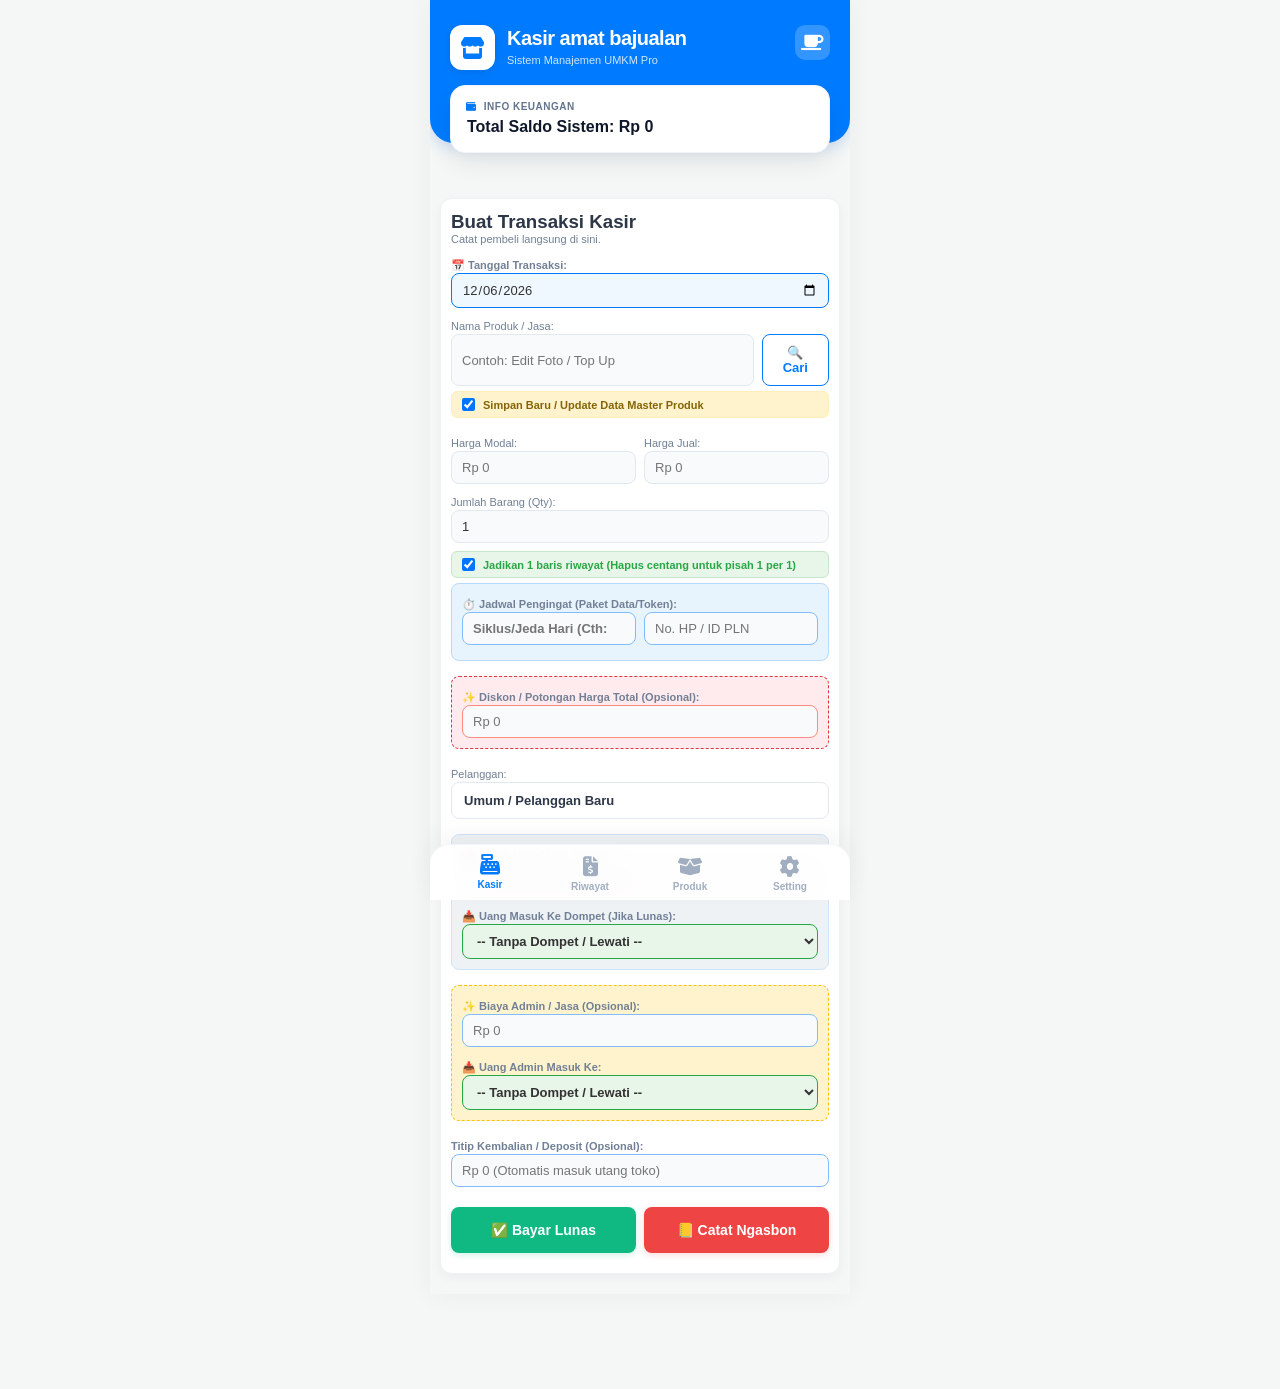
==== commit 0a88b855: "Add files via upload" ====
--- a/index.html
+++ b/index.html
@@ -1394,4 +1394,55 @@
             <label><input type="checkbox" id="f-lainnya" checked> Catatan, Alokasi & Pengeluaran</label>
         </div>
         <button class="btn-green" onclick="eksekusiDownloadFilter()">Download Sekarang</button>
-        <button class="btn-outline" onclick="document.getElementById('modal-filter-+        <button class="btn-outline" onclick="document.getElementById('modal-filter-backup').classList.remove('active')">Batal</button>
+    </div>
+</div>
+                <button type="button" class="btn-blue" style="margin-bottom:0; border:none; font-size:12px; color:white;" onclick="salinBackupJSON()">📋 Salin Teks (Copy)</button>
+            </div>
+            
+            <h4 style="color:#d81b60; margin-bottom:5px;">📂 Restore Data (Pulihkan)</h4>
+            <p class="text-small" style="margin-bottom:10px;">Pilih file backup (.json) yang pernah didownload untuk memulihkan data jika aplikasi tereset.</p>
+            <input type="file" id="fileRestoreJSON" accept=".json" style="width:100%; padding:10px; margin-bottom:10px; border:1px solid #ddd; border-radius:8px; font-size:12px; background:#fff;">
+            <button type="button" class="btn-green" onclick="restoreBackupJSON()">🔄 Pulihkan Data dari File</button>
+        </div>
+    </div>
+
+</div> 
+
+<!-- BOTTOM NAV MODERN BLUE -->
+<div class="bottom-nav">
+    <div class="nav-item active" onclick="bukaHalaman('kasir', this, 'Kasir')">
+        <i class="fas fa-cash-register nav-icon"></i>
+        <span>Kasir</span>
+    </div>
+    <div class="nav-item" onclick="bukaHalaman('beranda', this, 'Riwayat Transaksi')">
+        <i class="fas fa-file-invoice-dollar nav-icon"></i>
+        <span>Riwayat</span>
+    </div>
+    <div class="nav-item" onclick="bukaHalaman('produk', this, 'Data Produk')">
+        <i class="fas fa-box-open nav-icon"></i>
+        <span>Produk</span>
+    </div>
+    <div class="nav-item" onclick="bukaHalaman('menu', this, 'Menu Lainnya')">
+        <i class="fas fa-cog nav-icon"></i>
+        <span>Setting</span>
+    </div>
+</div>
+
+<!-- Panggilan ke file Javascript Eksternal -->
+<script src="app.js"></script>
+
+<script>
+    // Pendaftaran Service Worker agar aplikasi bisa diinstal (PWA)
+    if ('serviceWorker' in navigator) {
+        window.addEventListener('load', () => {
+            navigator.serviceWorker.register('sw.js').then(reg => {
+                console.log('Service Worker PWA berhasil didaftarkan!', reg);
+            }).catch(err => {
+                console.log('Pendaftaran Service Worker gagal:', err);
+            });
+        });
+    }
+</script>
+</body>
+</html>
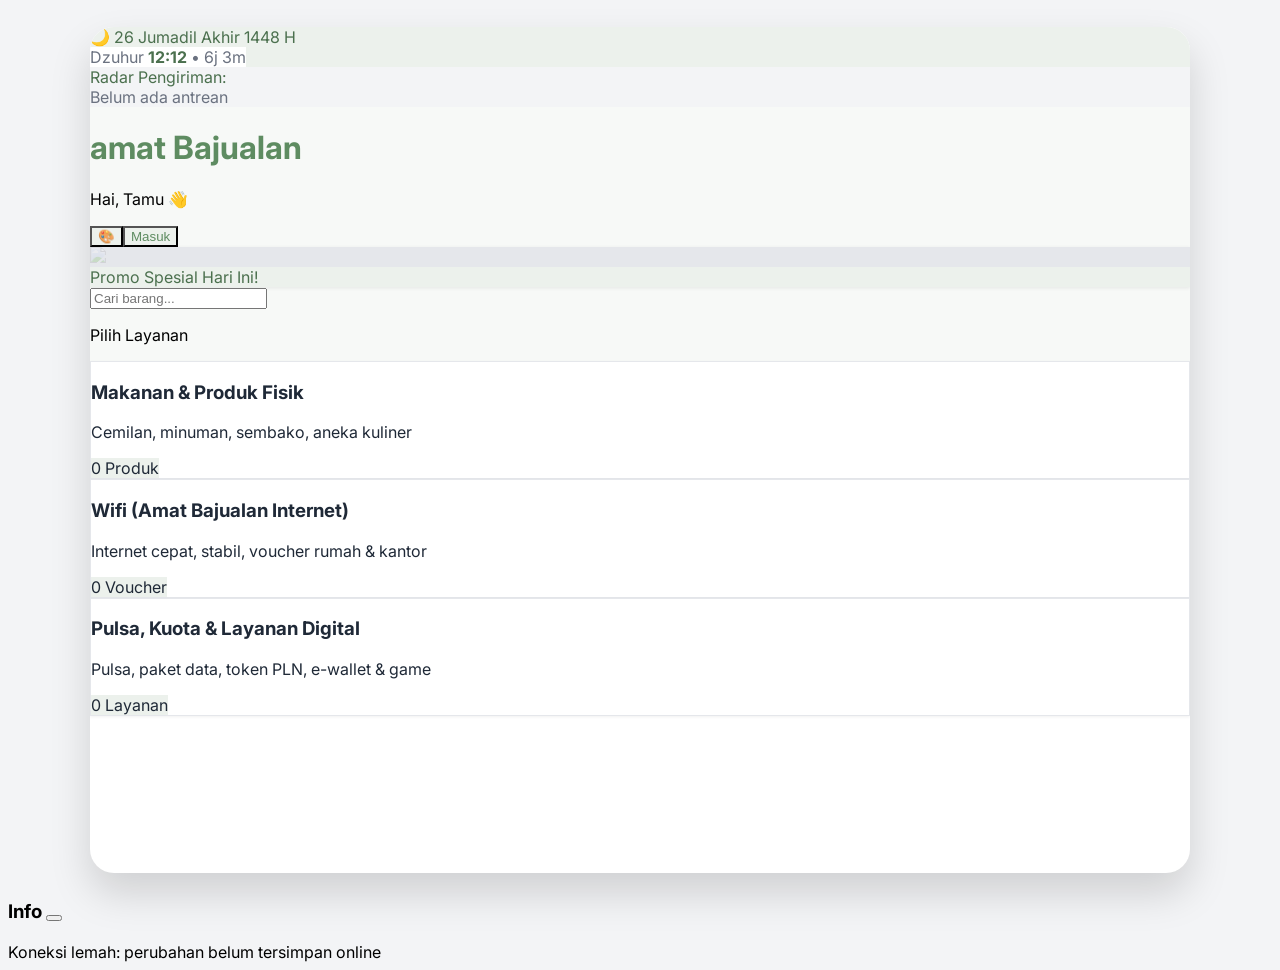
==== commit 56ad3340: "Add files via upload" ====
--- a/index.html
+++ b/index.html
@@ -2,1446 +2,4289 @@
 <html lang="id">
 <head>
     <meta charset="UTF-8">
-    <meta name="viewport" content="width=device-width, initial-scale=1.0">
-    <title>Kasir Amat Bajualan</title>
-
-    <!-- Memanggil File CSS Utama -->
-    <link rel="stylesheet" href="style.css">
-
-    <!-- Memanggil Icon FontAwesome -->
-    <link rel="stylesheet" href="https://cdnjs.cloudflare.com/ajax/libs/font-awesome/6.4.0/css/all.min.css">
-
-    <!-- Memanggil Library pendukung (Grafik, PDF, Canvas) -->
-    <script src="https://cdn.jsdelivr.net/npm/chart.js"></script>
-    <script src="https://cdnjs.cloudflare.com/ajax/libs/jspdf/2.5.1/jspdf.umd.min.js"></script>
-    <script src="https://cdnjs.cloudflare.com/ajax/libs/jspdf-autotable/3.5.29/jspdf.plugin.autotable.min.js"></script>
-    <script src="https://cdnjs.cloudflare.com/ajax/libs/html2canvas/1.4.1/html2canvas.min.js"></script>
-</head>
+    <meta name="viewport" content="width=device-width, initial-scale=1.0, maximum-scale=1.0, user-scalable=no">
+    <title>amat Bajualan</title>
+    <!-- PWA -->
+    <link rel="manifest" href="manifest.json">
+    <meta name="theme-color" content="#5E8C61">
+    <meta name="mobile-web-app-capable" content="yes">
+    <meta name="apple-mobile-web-app-capable" content="yes">
+    <meta name="apple-mobile-web-app-status-bar-style" content="default">
+    <meta name="apple-mobile-web-app-title" content="amat Bajualan">
+    <link rel="apple-touch-icon" href="icons/apple-touch-icon.png">
+    <link rel="icon" type="image/png" href="icons/icon-192.png">
+    
+    <!-- Percepat koneksi ke server yang pasti dipakai -->
+    <link rel="preconnect" href="https://script.google.com">
+    <link rel="preconnect" href="https://eggvnfbzucimggsrtwkj.supabase.co" crossorigin>
+    <link rel="preconnect" href="https://cdn.tailwindcss.com">
+    <link rel="preconnect" href="https://unpkg.com" crossorigin>
+    <link rel="preconnect" href="https://fonts.googleapis.com">
+    <link rel="preconnect" href="https://fonts.gstatic.com" crossorigin>
+    <!-- Tailwind CSS -->
+    <script src="https://cdn.tailwindcss.com"></script>
+    <script>
+        tailwind.config = { darkMode: 'class' }
+    </script>
+    <!-- Phosphor Icons -->
+    <script src="https://unpkg.com/@phosphor-icons/web" defer></script>
+    <!-- GSAP: animasi transisi halaman -->
+    <script src="https://cdn.jsdelivr.net/npm/gsap@3.12.5/dist/gsap.min.js"></script>
+    <!-- Lenis: smooth scroll -->
+    <link rel="stylesheet" href="https://unpkg.com/lenis@1.3.26/dist/lenis.css">
+    <script src="https://unpkg.com/lenis@1.3.26/dist/lenis.min.js"></script>
+    <!-- Motion: micro-interaction saat tombol/kartu ditekan -->
+    <script src="https://cdn.jsdelivr.net/npm/motion@12.42.2/dist/motion.js"></script>
+    <!-- HTML5 QR Code Scanner: dimuat belakangan, hanya saat tombol scan dipakai (lihat window.loadQr) -->
+    <!-- Inter Font -->
+    <link href="https://fonts.googleapis.com/css2?family=Inter:wght@400;500;600;700;800;900&display=swap" rel="stylesheet" media="print" onload="this.media='all'">
+    <noscript><link href="https://fonts.googleapis.com/css2?family=Inter:wght@400;500;600;700;800;900&display=swap" rel="stylesheet"></noscript>
+    
+    <style>
+        body { font-family: 'Inter', sans-serif; background-color: #f3f4f6; -webkit-tap-highlight-color: transparent; overscroll-behavior-y: none; transition: background-color 0.3s; }
+        ::-webkit-scrollbar { width: 0px; background: transparent; }
+        .app-container { max-width: 480px; margin: 0 auto; background: white; height: 100vh; position: relative; box-shadow: 0 0 25px rgba(0,0,0,0.12); overflow: hidden; display: flex; flex-direction: column; transition: all 0.3s ease; }
+        .shopee-grid { display: grid; grid-template-columns: repeat(2, 1fr); gap: 12px; }
+        .admin-nav-grid { display: grid; grid-template-columns: repeat(3, 1fr); gap: 8px; }
+
+        /* Tampilan Mode Desktop (Melebar ke Samping) */
+        @media (min-width: 768px) {
+            .app-container {
+                max-width: 1100px;
+                height: 94vh;
+                margin: 3vh auto;
+                border-radius: 1.5rem;
+                box-shadow: 0 20px 40px rgba(0,0,0,0.15);
+            }
+            .shopee-grid {
+                grid-template-columns: repeat(auto-fill, minmax(200px, 1fr));
+                gap: 16px;
+            }
+            .admin-nav-grid {
+                grid-template-columns: repeat(9, 1fr);
+                gap: 10px;
+            }
+        }
+        .animate-bounce-slow { animation: bounce 2s infinite; }
+        .scrollbar-hide::-webkit-scrollbar { display: none; }
+        .scrollbar-hide { -ms-overflow-style: none; scrollbar-width: none; }
+        #qr-reader { border-radius: 1rem; overflow: hidden; border: none !important; }
+        #qr-reader__scan_region { background: #000; min-height: 250px; }
+        
+        /* Dark Mode Overrides */
+        .dark body { background-color: #111827; }
+        .dark .app-container { background-color: #1f2937; color: #f9fafb; }
+        .dark .bg-white { background-color: #1f2937 !important; color: #f9fafb !important; border-color: #374151 !important; }
+        .dark .bg-gray-50 { background-color: #111827 !important; border-color: #374151 !important; color: #f9fafb !important; }
+        .dark .text-gray-800, .dark .text-gray-900 { color: #f3f4f6 !important; }
+        .dark .text-gray-700, .dark .text-gray-600 { color: #d1d5db !important; }
+        .dark .text-gray-500 { color: #9ca3af !important; }
+        .dark .border { border-color: #374151 !important; }
+        
+        .dark .bg-orange-100 { background-color: #431407 !important; color: #fed7aa !important; }
+        .dark .bg-amber-50, .dark .bg-amber-100 { background-color: #451a03 !important; color: #fde68a !important; }
+        .dark .bg-sky-50 { background-color: #082f49 !important; color: #bae6fd !important; }
+        .dark .bg-purple-50 { background-color: #2e1065 !important; color: #ddd6fe !important; }
+        .dark .bg-gray-100 { background-color: #1f2937 !important; }
+        .dark .bg-emerald-900 { background-color: #064e3b !important; }
+        .dark .bg-amber-500 { background-color: #78350f !important; }
+        
+        /* Print Optimizations */
+        @media print {
+            body * { visibility: hidden; }
+            #print-area, #print-area * { visibility: visible; }
+            #print-area { position: absolute; left: 0; top: 0; width: 100%; font-family: monospace; font-size: 12px; color: black !important; background: white !important; }
+            .no-print { display: none !important; }
+            .app-container { box-shadow: none; height: auto; overflow: visible; }
+        }
+    </style>
+<style id="theme-css">
+:root{--t-main:#5E8C61;--t-dark:#4B7A4E;--t-light:#EAF2EA;--t-accent:#E9B44C;--t-accent-text:#1F2937;--t-bg:#F7F9F7}
+.bg-orange-400,.bg-orange-500,.bg-orange-600{background-color:var(--t-main)!important}
+.bg-orange-50,.bg-orange-100{background-color:var(--t-light)!important}
+.text-orange-400,.text-orange-500,.text-orange-600,.text-orange-700{color:var(--t-main)!important}
+.border-orange-100,.border-orange-200,.border-orange-300,.border-orange-400,.border-orange-500,.focus\:border-orange-500:focus{border-color:var(--t-main)!important}
+.accent-orange-500{accent-color:var(--t-main)!important}
+[class*="from-orange-"],[class*="from-amber-"]{background-image:none!important;background-color:var(--t-main)!important}
+.bg-amber-300,.bg-amber-400,.bg-amber-500{background-color:var(--t-accent)!important}
+.text-amber-950{color:var(--t-accent-text)!important}
+html:not(.dark) .h-full.bg-gray-50{background-color:var(--t-bg)!important}
+/* Gaya simpel: lembut, sedikit warna (mode terang) */
+html:not(.dark) .bg-emerald-900{background:var(--t-light)!important;color:var(--t-dark)!important;border-color:rgba(0,0,0,.05)!important;box-shadow:none!important}
+html:not(.dark) .bg-emerald-900 .text-amber-200,html:not(.dark) .bg-emerald-900 .text-amber-300{color:var(--t-dark)!important}
+html:not(.dark) .bg-emerald-800\/80{background:#fff!important;color:#6b7280!important}
+html:not(.dark) .bg-emerald-900 .bg-amber-400{background:var(--t-main)!important;color:#fff!important;box-shadow:none!important}
+html:not(.dark) .bg-gray-900.border-gray-800{background:#f3f4f6!important;color:#6b7280!important;border-color:#e5e7eb!important}
+html:not(.dark) .bg-gray-900.border-gray-800 .text-amber-400{color:var(--t-dark)!important}
+html:not(.dark) .bg-gray-900.sticky{background:#fff!important;color:#1f2937!important;border-bottom:1px solid #e5e7eb}
+html:not(.dark) .bg-gray-900.sticky .bg-white\/15{background:#f3f4f6!important}
+html:not(.dark) .rounded-3xl[class*="from-"]{background-image:none!important;background-color:#fff!important;border:1px solid #e5e7eb!important;color:#1f2937!important;box-shadow:0 1px 3px rgba(0,0,0,.06)!important}
+html:not(.dark) .rounded-3xl[class*="from-"] .text-white{color:#1f2937!important}
+html:not(.dark) .rounded-3xl[class*="from-"] [class*="bg-white/"]{background:var(--t-light)!important}
+html:not(.dark) .shadow-md,html:not(.dark) .shadow-lg{box-shadow:0 1px 4px rgba(0,0,0,.08)!important}
+</style>
+<script>
+(function(){
+const P={banua:{n:'Hijau Lembut',main:'#5E8C61',accent:'#E9B44C'},lime:{n:'Biru Tenang',main:'#5B8DB8',accent:'#F2B880'},pasar:{n:'Oranye Hangat',main:'#E58A4E',accent:'#6B8E7F'}};
+const hx=h=>[1,3,5].map(i=>parseInt(h.substr(i,2),16));
+const mix=(h,t,p)=>'#'+hx(h).map((v,i)=>Math.round(v+(t-v)*p).toString(16).padStart(2,'0')).join('');
+let st;try{st=JSON.parse(localStorage.getItem('amat_theme'))}catch(e){}
+window.themeState=st||{preset:'banua'};
+const save=()=>{try{localStorage.setItem('amat_theme',JSON.stringify(window.themeState))}catch(e){}};
+window.getTheme=()=>{const t=window.themeState;if(t.preset==='custom'&&t.main&&t.accent)return t;const k=P[t.preset]?t.preset:'banua';return{preset:k,main:P[k].main,accent:P[k].accent}};
+window.applyTheme=()=>{const t=getTheme(),r=document.documentElement.style,a=hx(t.accent);
+r.setProperty('--t-main',t.main);r.setProperty('--t-dark',mix(t.main,0,.2));r.setProperty('--t-light',mix(t.main,255,.88));r.setProperty('--t-bg',mix(t.main,255,.95));
+r.setProperty('--t-accent',t.accent);r.setProperty('--t-accent-text',(.299*a[0]+.587*a[1]+.114*a[2])>150?'#1F2937':'#FFFFFF');
+const m=document.querySelector('meta[name=theme-color]');if(m)m.content=t.main};
+window.themePickerInner=()=>{const t=getTheme();
+const b=Object.entries(P).map(([k,p])=>`<button onclick="setTheme('${k}')" class="flex-1 p-2 rounded-xl border-2 text-[10px] font-bold bg-white text-gray-700 ${t.preset===k?'border-gray-800':'border-gray-200'}"><div class="flex h-6 rounded-lg overflow-hidden mb-1"><span class="flex-1" style="background:${p.main}"></span><span class="flex-1" style="background:${p.accent}"></span></div>${p.n}</button>`).join('');
+return `<div class="flex gap-2 mb-3">${b}</div><p class="text-[10px] font-bold text-gray-500 mb-1">Atur warna sendiri:</p><div class="flex gap-2"><label class="flex-1 text-[10px] font-bold text-gray-500">Utama<input type="color" value="${t.main}" oninput="setCustomTheme(this.value,null)" onchange="refreshThemePicker()" class="block w-full h-9 mt-1 rounded border"></label><label class="flex-1 text-[10px] font-bold text-gray-500">Aksen<input type="color" value="${t.accent}" oninput="setCustomTheme(null,this.value)" onchange="refreshThemePicker()" class="block w-full h-9 mt-1 rounded border"></label></div>`};
+window.themePicker=()=>`<div id="theme-picker">${themePickerInner()}</div>`;
+window.refreshThemePicker=()=>document.querySelectorAll('#theme-picker').forEach(e=>e.innerHTML=themePickerInner());
+window.setTheme=k=>{window.themeState={preset:k};save();applyTheme();refreshThemePicker()};
+window.setCustomTheme=(m,a)=>{const t=getTheme();window.themeState={preset:'custom',main:m||t.main,accent:a||t.accent};save();applyTheme()};
+window.openThemeModal=()=>showModal('🎨 Warna Aplikasi',themePicker(),'<button onclick="closeModal()" class="w-full bg-gray-900 text-white py-3 rounded-xl font-bold">Tutup</button>');
+applyTheme();
+})();
+</script>
+<style>
+#boot-loader{position:fixed;inset:0;z-index:9999;background:#fff;display:flex;flex-direction:column;align-items:center;justify-content:center;gap:18px;transition:opacity .4s}
+html.dark #boot-loader{background:#111827;color:#f9fafb}
+.boot-ring{width:56px;height:56px;border-radius:50%;border:5px solid var(--t-light);border-top-color:var(--t-main);animation:bootspin .9s linear infinite}
+@keyframes bootspin{to{transform:rotate(360deg)}}
+.adm-drawer{position:absolute;top:0;bottom:0;left:0;width:240px;background:#fff;z-index:60;transform:translateX(-100%);transition:transform .25s;display:flex;flex-direction:column;box-shadow:4px 0 20px rgba(0,0,0,.15)}
+.adm-drawer.open{transform:none}
+.adm-ov{position:absolute;inset:0;background:rgba(0,0,0,.45);z-index:59;display:none}
+.adm-drawer.open+.adm-ov,.adm-drawer.open~.adm-ov{display:block}
+html.dark .adm-drawer{background:#1f2937;color:#f9fafb}
+@media(min-width:1024px){.adm-drawer{transform:none;box-shadow:none;border-right:1px solid #e5e7eb;z-index:30}.adm-ov{display:none!important}.adm-burger{display:none!important}.app-container.adm-wide{padding-left:240px}}
+</style><script>
+window.hijriParts = (dt) => { const jd = Math.floor(Date.UTC(dt.getFullYear(), dt.getMonth(), dt.getDate()) / 86400000) + 2440588; let l = jd - 1948440 + 10632; const n = Math.floor((l - 1) / 10631); l = l - 10631 * n + 354; const j = Math.floor((10985 - l) / 5316) * Math.floor((50 * l) / 17719) + Math.floor(l / 5670) * Math.floor((43 * l) / 15238); l = l - Math.floor((30 - j) / 15) * Math.floor((17719 * j) / 50) - Math.floor(j / 16) * Math.floor((15238 * j) / 43) + 29; const m = Math.floor((24 * l) / 709); return { d: l - Math.floor((709 * m) / 24), m, y: 30 * n + j - 30 }; };
+window.computeHijri = (st, now) => { st = st || window.state || {}; now = now || new Date(); if(st.hijriAdjV !== 3) { st.hijriAdj = 1; st.hijriAdjV = 3; } let pc = 0; try { pc = Number(localStorage.getItem('amat_hijri_pc')) || 0; } catch(e) {} const mg = ((st.prayerScheduleHST || {}).maghrib || '18:22').split(':').map(Number), d = new Date(now);
+  if(now.getHours() * 60 + now.getMinutes() >= mg[0] * 60 + mg[1]) d.setDate(d.getDate() + 1); d.setDate(d.getDate() + (Number(st.hijriAdj) || 0) + pc);
+  const h = hijriParts(d); return h.d + ' ' + ['Muharram', 'Safar', 'Rabiul Awal', 'Rabiul Akhir', 'Jumadil Awal', 'Jumadil Akhir', 'Rajab', 'Syaban', 'Ramadan', 'Syawal', 'Zulkaidah', 'Zulhijah'][h.m - 1] + ' ' + h.y + ' H'; };
+window.fmtThousand = (el) => { const d = el.value.replace(/\D/g, ''); el.value = d ? Number(d).toLocaleString('id-ID') : ''; };
+document.addEventListener('input', (e) => { const el = e.target, v = window.state && window.state.view; if(!el || !el.id || !String(v).startsWith('admin') || !el.closest('#app') || el.type === 'password' || el.type === 'file') return; const dr = (window._drafts = window._drafts || {}); (dr[v] = dr[v] || {})[el.id] = el.type === 'checkbox' ? el.checked : el.value; });
+</script></head>
 <body>
 
-<div class="app-container">
-
-    <!-- HEADER MODERN BLUE STYLE -->
-    <div class="header" style="position: relative; background: var(--primary); padding-bottom: 45px; border-radius: 0 0 1.5rem 1.5rem; text-align: left; padding-top: 25px; padding-left: 20px; padding-right: 20px; box-shadow: 0 4px 15px rgba(37, 99, 235, 0.2);">
-        <div style="position: absolute; right: 20px; top: 25px; cursor: pointer; color: white; font-size: 18px; z-index: 10; background: rgba(255,255,255,0.2); width: 35px; height: 35px; display: flex; align-items: center; justify-content: center; border-radius: 10px;" onclick="document.getElementById('modal-sawer').classList.add('active')">
-            <i class="fas fa-coffee"></i>
-        </div>
-        
-        <div style="display: flex; align-items: center; gap: 12px; margin-bottom: 15px;">
-            <div style="width: 45px; height: 45px; background: white; border-radius: 12px; display: flex; align-items: center; justify-content: center; color: var(--primary); font-size: 22px; box-shadow: 0 2px 10px rgba(0,0,0,0.1);">
-                <i class="fas fa-store"></i>
-            </div>
-            <div>
-                <h2 id="judulHalaman" style="margin: 0; font-size: 20px; font-weight: 700; letter-spacing: -0.5px;">Kasir amat bajualan</h2>
-                <span style="font-size: 11px; color: rgba(255,255,255,0.8);">Sistem Manajemen UMKM Pro</span>
-            </div>
-        </div>
-
-
-        <!-- Floating Card Saldo -->
-        <div style="background: white; border-radius: 15px; padding: 15px; box-shadow: 0 10px 25px rgba(0,0,0,0.08); margin-bottom: -55px; position: relative; z-index: 5; border: 1px solid #f1f5f9; display: flex; flex-direction: column; gap: 5px;">
-            <div style="font-size: 10px; color: #64748b; font-weight: 700; text-transform: uppercase; letter-spacing: 0.5px;">
-                <i class="fas fa-wallet" style="color: var(--primary); margin-right: 4px;"></i> Info Keuangan
-            </div>
-            
-            <div class="saldo-badge" id="badge-header-saldo" style="background: transparent; color: #0f172a; font-size: 16px; font-weight: 800; padding: 0; margin: 0; box-shadow: none;">
-                Total Saldo Sistem: Rp <span id="displaySaldo">0</span>
-            </div>
-            
-            <div id="badge-dompet-pribadi" style="display:none; background: #f8fafc; padding: 6px 12px; border-radius: 8px; font-size: 11px; font-weight: 600; width: 100%; color: #334155; border: 1px solid #e2e8f0; margin-top: 5px;">
-                <i class="fas fa-briefcase" style="color: #64748b; margin-right: 5px;"></i> Dompet Pribadi: <span style="color: var(--primary);">Rp <span id="displaySaldoPribadi">0</span></span>
-            </div>
-        </div>
-    </div>
-    <!-- Spacer untuk kompensasi floating card -->
-    <div style="height: 45px;"></div>
-
-    <div id="modal-sawer" class="modal-popup">
-        <div class="popup-content">
-            <h4 style="margin-bottom: 5px; color: var(--primary);">Sistem UMKM Pro</h4>
-            <p style="font-size: 11px; color: #777; margin-bottom: 15px;">Versi 2.1 | Dev: Muhammad Rizky</p>
-            <h4 style="margin-bottom: 5px; color: #d81b60;">☕ Sawer Developer</h4>
-            <p style="font-size: 12px; color: #a80746; margin-bottom: 15px;">Sawer buat beli mie ayam hehehe 🍜</p>
-            <img src="https://i.supaimg.com/7891789b-f90b-43bf-af23-cfd670e46b33/a52a3ca4-e0e4-468d-9a30-723bcd4d758b.png" alt="QRIS Sawer" style="width: 100%; max-width: 250px; border-radius: 10px; border: 1px dashed #ccc; padding: 5px; margin: 0 auto 15px auto; display: block;">
-            <button type="button" class="btn-outline" style="border-color: #dc3545; color: #dc3545;" onclick="document.getElementById('modal-sawer').classList.remove('active')">Tutup</button>
-        </div>
-    </div>
-
-    <div id="modal-pilih-wa" class="modal-popup">
-        <div class="popup-content">
-            <h4 style="margin-bottom: 15px; color: #333;">Kirim via Aplikasi Apa?</h4>
-            <button type="button" class="btn-green" style="background: #25D366;" onclick="eksekusiKirimWA('biasa')">🟢 WhatsApp Biasa</button>
-            <button type="button" class="btn-green" style="background: #128C7E;" onclick="eksekusiKirimWA('bisnis')">💼 WhatsApp Business</button>
-            <button type="button" class="btn-outline" style="border-color: #007bff; color: #007bff; margin-bottom: 15px;" onclick="eksekusiKirimWA('umum')">🌐 WA Web / Pilihan Sistem</button>
-            <button type="button" class="btn-red" style="margin-bottom: 0; width: auto; padding: 8px 30px;" onclick="tutupModalWA()">❌ Batal</button>
-        </div>
-    </div>
-
-    <div id="modal-pencarian" class="modal-search" style="z-index: 10000;">
-        <div class="modal-header"><button type="button" class="btn-outline btn-back" onclick="tutupPencarian()">⬅ Kembali</button><h4 id="judulPencarian">Cari</h4></div>
-        <div class="modal-body">
-            <input type="text" id="inputPencarian" placeholder="Ketik pencarian di sini..." oninput="filterPencarian()" autocomplete="off">
-            <div id="listHasilPencarian"></div>
-        </div>
-    </div>
-
-    <div id="modal-edit-transaksi" class="modal-search">
-        <div class="modal-header"><button type="button" class="btn-outline btn-back" onclick="tutupEditTransaksi()">⬅ Kembali</button><h4>Edit Transaksi</h4></div>
-        <div class="modal-body">
-            <input type="hidden" id="editTransId">
-            <label class="text-small">Tanggal:</label><input type="date" id="editTransTgl">
-                        <label class="text-small">Nama Pelanggan:</label>
-            <div class="search-select" onclick="bukaPencarian('pelanggan-edit-trans')"><span id="labelEditTransPelanggan"><b>Pilih Pelanggan</b></span></div>
-            <input type="hidden" id="editTransPelangganNama" value="">
-            <label class="text-small">Nama Produk:</label>
-            <div class="row-produk-edit">
-                <input type="text" id="editTransProduk" placeholder="Nama Produk">
-                <button type="button" class="btn-outline" onclick="bukaPencarian('produk-edit')">🔍 Cari</button>
-            </div>
-            <div class="grid-2">
-                <div><label class="text-small">Harga Modal (Rp):</label><input type="text" inputmode="numeric" id="editTransModal" oninput="formatInputRupiah(event)"></div>
-                <div><label class="text-small">Harga Jual (Rp):</label><input type="text" inputmode="numeric" id="editTransTotal" oninput="formatInputRupiah(event)"></div>
-            </div>
-            <label class="text-small">Status:</label>
-            <select id="editTransStatus" style="margin-bottom: 15px;"><option value="Lunas">Lunas</option><option value="Piutang">Ngasbon / Piutang</option></select>
-            
-            <div style="background: #eef2f5; padding: 10px; border-radius: 8px; border: 1px solid #d1e3f8; margin-bottom: 10px;">
-                <label class="text-small text-red" style="font-weight:bold;">💼 Ambil Modal Dari:</label>
-                <select id="editTransDompetModal" style="background:#ffebee; border-color:#dc3545;"></select>
-                
-                <label class="text-small text-green" style="font-weight:bold;">📥 Uang Jual Masuk Ke:</label>
-                <select id="editTransDompetMasuk" style="background:#e8f5e9; border-color:#28a745; margin-bottom: 0;"></select>
-            </div>
-
-            <button type="button" class="btn-green" onclick="eksekusiSimpanEditTransaksi()" style="margin-top: 10px;">💾 Simpan Perubahan</button>
-        </div>
-    </div>
-
-    <div id="modal-edit-rincian" class="modal-popup">
-        <div class="popup-content">
-            <h4 style="margin-bottom: 10px;">✏️ Edit Rincian Barang</h4>
-            <form onsubmit="eksekusiSimpanRincian(event)">
-                <input type="hidden" id="editRincianUtangId">
-                <input type="hidden" id="editRincianIdx">
-                <label class="text-small" style="text-align:left; display:block;">Tanggal:</label>
-                <input type="date" id="editRincianTgl" required style="border-color: var(--primary);">
-                <label class="text-small" style="text-align:left; display:block;">Nama Produk/Barang:</label>
-                <input type="text" id="editRincianProduk" required>
-                <label class="text-small" style="text-align:left; display:block;">Harga (Rp):</label>
-                <input type="text" inputmode="numeric" id="editRincianNominal" oninput="formatInputRupiah(event)" required>
-                <div class="grid-2" style="margin-top: 15px;">
-                    <button type="submit" class="btn-green">Simpan</button>
-                    <button type="button" class="btn-red" onclick="tutupModalRincian()">Batal</button>
-                </div>
-            </form>
-        </div>
-    </div>
-
-    <div id="modal-pindah-kategori" class="modal-popup">
-        <div class="popup-content">
-            <h4 style="margin-bottom: 10px;">🗂️ Pindah Folder Kategori</h4>
-            <p class="text-small" style="margin-bottom: 15px;">Pindahkan produk yang dicentang ke folder:</p>
-            <select id="selectPindahKat" style="font-weight:bold; background:#f0f8ff; width:100%; padding:10px; border-radius:8px;"></select>
-            <div class="grid-2" style="margin-top: 15px;">
-                <button type="button" class="btn-green" onclick="eksekusiPindahKategoriMassal()">Pindahkan</button>
-                <button type="button" class="btn-red" onclick="tutupModalPindahKategori()">Batal</button>
-            </div>
-        </div>
-    </div>
-
-    <div id="modal-edit-kasbon" class="modal-popup">
-        <div class="popup-content">
-            <h4 style="margin-bottom: 10px;">✏️ Edit Info Kasbon</h4>
-            <form onsubmit="eksekusiSimpanInfoKasbon(event)">
-                <input type="hidden" id="editKasbonId">
-                <input type="hidden" id="editKasbonDompetLama">
-                <label class="text-small" style="text-align:left; display:block;">Nama Pelanggan / Pihak:</label>
-                <label class="text-small" style="text-align:left; display:block;">Nama Pelanggan / Pihak:</label>
-<div style="display: flex; gap: 8px; margin-bottom: 5px;">
-    <input type="text" id="editKasbonNama" placeholder="Nama Pelanggan" required style="margin-bottom: 0;">
-    <button type="button" class="btn-outline" style="width: auto; margin-bottom: 0; padding: 10px 15px;" onclick="bukaPencarian('pelanggan-edit-kasbon')">🔍 Cari</button>
-</div>
-<span id="labelEditKasbonPelanggan" style="display:none;"></span>
-
-                <label class="text-small" style="text-align:left; display:block;">Sumber/Tujuan Dompet Awal:</label>
-                <select id="editKasbonDompet" style="background:#e8f4fd; border-color:var(--primary); font-weight:bold;"></select>
-                <div class="grid-2" style="margin-top: 15px;">
-                    <button type="submit" class="btn-green">💾 Simpan Perubahan</button>
-                    <button type="button" class="btn-red" onclick="tutupModalEditKasbon()">Batal</button>
-                </div>
-            </form>
-        </div>
-    </div>
-
-    <div id="modal-cicilan" class="modal-popup">
-    <div class="popup-content">
-
-        <h4 style="margin-bottom: 10px;">
-            💳 Catat Cicilan
-        </h4>
-
-        <p class="text-small" style="margin-bottom: 10px;">
-            Info:
-            <b class="text-red" id="cicilanSisaTampil">
-                Rp 0
-            </b>
-        </p>
-
-        <form onsubmit="eksekusiSimpanCicilan(event)">
-
-            <input type="hidden" id="cicilanUtangId">
-            <input type="hidden" id="editCicilanId">
-
-            <label class="text-small" style="text-align:left; display:block;">
-                Tanggal Bayar:
-            </label>
-
-            <input
-                type="date"
-                id="cicilanTgl"
-                required
-                style="border-color: var(--primary);"
-            >
-
-            <label class="text-small" style="text-align:left; display:block;">
-                Nominal Bayar (Rp):
-            </label>
-
-            <input
-                type="text"
-                inputmode="numeric"
-                id="cicilanNominal"
-                placeholder="0"
-                oninput="formatInputRupiah(event); renderSimulasiCicilan();"
-                required
-            >
-
-            <!-- SIMULASI PRODUK -->
-            <div
-                id="cicilanSimulasi"
-                style="
-                    margin-top:10px;
-                    background:#f8fafc;
-                    border:1px solid #e2e8f0;
-                    border-radius:8px;
-                    padding:8px;
-                ">
-            </div>
-
-            <label
-                class="text-small"
-                style="text-align:left; display:block; margin-top:10px;"
-            >
-                Keterangan (Opsional):
-            </label>
-
-            <input
-                type="text"
-                id="cicilanKeterangan"
-                placeholder="Cth: Transfer BCA / Titip teman"
-                style="margin-bottom:0;"
-            >
-
-            <label
-                class="text-small text-green"
-                style="font-weight:bold; display:block; margin-top:10px;"
-            >
-                📥 Uang Masuk / Keluar Dompet:
-            </label>
-
-            <select
-                id="cicilanDompetMasuk"
-                style="
-                    background:#e8f5e9;
-                    border-color:#28a745;
-                    font-weight:bold;
-                    margin-bottom:0;
-                ">
-            </select>
-
-            <div class="grid-2" style="margin-top:15px;">
-                <button type="submit" class="btn-green">
-                    ✅ Konfirmasi Cicilan
-                </button>
-
-                <button
-                    type="button"
-                    class="btn-red"
-                    onclick="tutupModalCicilan()"
-                >
-                    Batal
-                </button>
-            </div>
-
-        </form>
+<div id="boot-loader"><i class="ph-fill ph-storefront text-5xl" style="color:var(--t-main)"></i><div class="boot-ring"></div><p id="boot-msg" class="text-sm font-bold text-gray-500">Memuat toko...</p></div>
+<div id="app" class="app-container"></div>
+<script>setTimeout(function(){var b=document.getElementById("boot-loader");if(b)b.remove()},12000)</script>
+<div id="print-area" class="hidden p-4"></div>
+
+<!-- Modal Global Container -->
+<div id="modal-container" class="fixed inset-0 bg-black/70 backdrop-blur-sm z-[100] flex items-center justify-center hidden opacity-0 transition-opacity duration-300 p-4 no-print">
+    <div class="bg-white rounded-3xl p-6 w-full max-w-sm transform scale-95 transition-transform duration-300 shadow-2xl flex flex-col max-h-[90vh]" id="modal-content">
+        <h3 class="text-lg font-black text-gray-800 mb-2 flex items-center justify-between shrink-0 border-b pb-3" id="modal-title">
+            <span id="modal-title-text">Info</span>
+            <button onclick="closeModal()" 
+                    class="w-8 h-8 rounded-full bg-gray-100 hover:bg-red-100 text-gray-600 hover:text-red-600 flex items-center justify-center transition-colors ml-2 shrink-0"
+                    aria-label="Tutup">
+                <i class="ph-bold ph-x text-lg"></i>
+            </button>
+        </h3>
+        <div class="text-gray-600 text-sm overflow-y-auto flex-1 scrollbar-hide py-2 space-y-3" id="modal-message"></div>
+        <div id="modal-actions" class="w-full flex flex-col gap-2 shrink-0 pt-3 border-t mt-2"></div>
     </div>
 </div>
 
-
-    <div id="modal-mutasi" class="modal-popup">
-        <div class="popup-content">
-            <h4 style="margin-bottom: 10px;">🔄 Mutasi Pindah Saldo</h4>
-            <form onsubmit="eksekusiMutasi(event)">
-                <label class="text-small" style="text-align:left; display:block; color:#dc3545; font-weight:bold;">Dari Dompet (Berkurang):</label>
-                <select id="mutasiDari" style="background:#ffebee; border-color:#dc3545;"></select>
-                <div style="text-align:center; margin: 5px 0;">⬇️</div>
-                <label class="text-small" style="text-align:left; display:block; color:#28a745; font-weight:bold;">Ke Dompet (Bertambah):</label>
-                <select id="mutasiKe" style="background:#e8f5e9; border-color:#28a745;"></select>
-                <label class="text-small" style="text-align:left; display:block; margin-top:10px;">Nominal Dipindah (Rp):</label>
-                <input type="text" inputmode="numeric" id="mutasiNominal" placeholder="0" oninput="formatInputRupiah(event)" required>
-                <div class="grid-2" style="margin-top: 15px;">
-                    <button type="submit" class="btn-blue" style="color:white;">🔄 Pindahkan</button>
-                    <button type="button" class="btn-red" onclick="document.getElementById('modal-mutasi').classList.remove('active')">Batal</button>
-                </div>
+<script>
+    const APP_SCRIPT_URL = "https://script.google.com/macros/s/AKfycbz1AN94wIe1hzPcHZflgfwsM9fje5VPQQcVw5sGzCciv2ggh0cwW9LHd7bzgrkQ10QwiQ/exec";
+
+    // Isi 2 baris ini setelah bikin project Supabase (Settings > API di dashboard Supabase).
+    // PENTING: pakai "anon public" key di sini, JANGAN "service_role" (yang itu rahasia, cuma untuk kode.gs).
+    const SUPABASE_URL = "https://eggvnfbzucimggsrtwkj.supabase.co";
+    const SUPABASE_ANON_KEY = "sb_publishable_j73ZOKoTdkj5jezS2vOjAw_khbEEBwP";
+
+    const defaultState = {
+        version: '1.2',
+        view: 'landing', storeStatus: 'online', deliveryActive: true, pickupActive: true,
+        loggedInUser: null, searchQuery: '', mainSectionFilter: 'semua', activeCategory: 'Semua', activeSubCategory: 'Semua',
+        adminProductSearch: '', adminUserSearch: '', adminActiveCategory: 'Semua', adminUserFilter: 'Semua', adminProductSort: 'A-Z',
+        adminOrderFilter: 'Semua', 
+        
+        kasirTab: 'pos', checkoutMethod: 'delivery', checkoutRegion: '', checkoutAddress: '', paymentType: 'wa', showDeliveryPanel: false,
+        productSort: 'default', productView: 'grid',
+        
+        kurirTab: 'aktif', kurirShiftActive: false, kurirActiveRegions: [], kurirProfile: { vehicle: 'Motor Bebek', plateNumber: 'DA 1234 XX' },
+        
+        kasirShiftStart: null, kasirShiftClosed: false, kasirHeldOrders: [], kasirQueueCounter: 1,
+        
+        darkMode: false, manualHijriDate: '', auditLog: [], pinResetRequests: [],
+        
+        storeBanner: 'Promo Spesial Hari Ini!',
+        storeBannerImg: 'https://placehold.co/600x200/ea580c/ffffff?text=Promo+Spesial+Hari+Ini',
+        banners: [], bannersInit: false, bannerSpeed: 5, balanceLog: [], deposits: [], topupAccounts: [], topupUnique: true,
+        adminProfile: { id: 'ADM-001', username: 'admin', password: 'admin', name: 'Admin Utama', phone: '6282254180325' },
+        
+        mainSectionCards: {
+            fisik: { title: 'Makanan & Produk Fisik', desc: 'Cemilan, minuman, sembako, aneka kuliner' },
+            wifi: { title: 'Wifi (Amat Bajualan Internet)', desc: 'Internet cepat, stabil, voucher rumah & kantor' },
+            ppob: { title: 'Pulsa, Kuota & Layanan Digital', desc: 'Pulsa, paket data, token PLN, e-wallet & game' }
+        },
+        ppobOperators: ['Axis', 'XL', 'Indosat', 'Telkomsel', 'Tri', 'Smartfren'],
+        ppobDataSubCats: [
+            { id: 'pds-1', operator: 'Axis', name: 'Bronet 24 Jam' },
+            { id: 'pds-2', operator: 'Axis', name: 'OWSEM' },
+            { id: 'pds-3', operator: 'XL', name: 'Xtra Combo' },
+            { id: 'pds-4', operator: 'Indosat', name: 'Freedom Internet' },
+            { id: 'pds-5', operator: 'Telkomsel', name: 'Combo Sakti' }
+        ],
+        ppobPascabayarList: [
+            {
+                id: 'pasca-1',
+                title: 'Tagihan Bulanan PLN',
+                desc: '• Tagihan di bawah Rp 20.000: Biaya Admin Rp 3.000\n• Tagihan di atas Rp 20.000: Biaya Admin Rp 4.000',
+                linkLabel: 'Cek Tagihan PLN',
+                linkUrl: 'https://portal.pln.co.id/'
+            }
+        ],
+        ppobTransferInfo: {
+            title: 'Layanan Transfer & Tarik Tunai',
+            desc: 'Melayani transfer ke semua Bank (BRI, BNI, Mandiri, BCA, BSI, dll.) serta Top Up E-Wallet (DANA, OVO, GoPay, ShopeePay) dan Tarik Tunai dengan proses cepat dan aman.',
+            note: '• Siapkan nomor rekening / nomor tujuan yang benar.\n• Biaya admin menyesuaikan nominal transaksi.\n• Silakan konfirmasi terlebih dahulu ke Admin sebelum melakukan transaksi.',
+            isActive: true
+        },
+        prayerScheduleHST: { imsak: '04:45', subuh: '04:55', syuruq: '06:12', dzuhur: '12:18', ashar: '15:35', maghrib: '18:22', isya: '19:32' },
+        hijriDate: '', hijriAdj: 1, hijriAdjV: 3,
+        
+        memberLevels: [{ id: 1, name: 'Reguler', weight: 0 }, { id: 2, name: 'VIP', weight: 1 }, { id: 3, name: 'Reseller', weight: 2 }],
+        categories: [{ id: 'c-1', name: 'Makanan', section: 'fisik' }, { id: 'c-2', name: 'Wifi', section: 'wifi' }, { id: 'c-6', name: 'Pulsa & Data', section: 'ppob' }],
+        subCategories: [{ id: 'sc-1', name: 'Makanan Berat', category: 'Makanan', section: 'fisik' }, { id: 'sc-2', name: '1 hari', category: 'Wifi', section: 'wifi' }, { id: 'sc-6', name: 'Pulsa All Operator', category: 'Pulsa & Data', section: 'ppob' }],
+        regions: [{ id: 1, name: 'Awang Baru', pickupOnly: true, isActive: true, ongkir: 0, minFree: 0 }, { id: 2, name: 'Taluk Sejener', pickupOnly: false, isActive: true, ongkir: 5000, minFree: 50000 }],
+        products: [],
+        cart: [], kasirCart: [], orders: [], operationalCosts: [], wifiVouchers: [],
+        users: [
+            { id: 'U-1', name: 'Budi Pelanggan', username: 'budi', password: '123', pin: '123456', pinEnabled: true, phone: '6281234567890', avatar: '', status: 'active', role: 'customer', memberLevel: 'Reguler', balance: 75000, defaultRegion: 'Taluk Sejener', defaultAddress: 'Jl. Ahmad Yani No. 12' },
+            { id: 'U-2', name: 'Kasir Utama', username: 'kasir', password: '123', phone: '6281111', status: 'active', role: 'kasir', balance: 0 },
+            { id: 'U-3', name: 'Kurir Amat', username: 'kurir', password: '123', phone: '6282222', status: 'active', role: 'kurir', balance: 0 }
+        ]
+    };
+
+    const OLD_KEY = 'amatBajualanProState';
+    const savedRaw = localStorage.getItem(OLD_KEY);
+    if(savedRaw) {
+        const today = new Date().toISOString().slice(0,10);
+        const backupKey = `amatBajualanProState_BACKUP_${today}`;
+        if(!localStorage.getItem(backupKey)) {
+            localStorage.setItem(backupKey, savedRaw);
+            window._showBackupToast = true;
+        }
+    }
+
+    window.safeMerge = (target, defaults) => {
+        for(const key in defaults) {
+            if(target[key] === undefined) target[key] = defaults[key];
+            else if(typeof defaults[key] === 'object' && defaults[key] !== null && !Array.isArray(defaults[key])) {
+                if(typeof target[key] !== 'object' || target[key] === null) target[key] = {};
+                window.safeMerge(target[key], defaults[key]);
+            }
+        }
+        return target;
+    };
+
+    let s = savedRaw ? JSON.parse(savedRaw) : null;
+    if(!s) {
+        s = JSON.parse(JSON.stringify(defaultState));
+    } else {
+        window.safeMerge(s, defaultState);
+        s.version = '1.2';
+        
+        s.products.forEach(p => { 
+            if(p.isActive === undefined) p.isActive = true; 
+            if(p.minStock === undefined) p.minStock = 5; 
+            if(p.weight === undefined) p.weight = 0; 
+        });
+
+        (s.users || []).forEach(u => {
+            if(!u.status) u.status = 'active';
+        });
+        
+        if(!s.adminProfile) s.adminProfile = { ...defaultState.adminProfile };
+        if(s.adminProfile.id === undefined) s.adminProfile.id = 'ADM-001';
+
+        s.cart = s.cart.map(c => {
+            const fresh = s.products.find(p => p.id === c.product?.id || p.name === c.product?.name);
+            return fresh ? { ...c, product: fresh } : c;
+        }).filter(c => c.product);
+    }
+    window.state = s;
+
+    if(s.darkMode) document.documentElement.classList.add('dark');
+
+    try {
+        s.hijriDate = computeHijri(s);
+    } catch(e) {}
+
+    window.getCatName = (c) => typeof c === 'object' ? c.name : c;
+    window.getCatSection = (c) => typeof c === 'object' ? (c.section || 'fisik') : 'fisik';
+    window.getSubCatName = (sc) => typeof sc === 'object' ? sc.name : sc;
+    window.getSubCatParent = (sc) => typeof sc === 'object' ? (sc.category || '') : '';
+    window.getSubCatSection = (sc) => typeof sc === 'object' ? (sc.section || 'fisik') : 'fisik';
+    
+    let html5QrcodeScanner = null;
+    window.selectedIds = []; 
+    
+    window.escapeHTML = (str) => String(str).replace(/[&<>'"]/g, tag => ({'&': '&amp;', '<': '&lt;', '>': '&gt;', "'": '&#39;', '"': '&quot;'}[tag] || tag));
+    
+    window.showFieldError = (fieldId, msg) => {
+        const el = document.getElementById(fieldId);
+        if(!el) return;
+        const errId = fieldId + '-err';
+        let errEl = document.getElementById(errId);
+        if(!errEl) { errEl = document.createElement('p'); errEl.id = errId; errEl.className = 'text-[10px] text-red-500 font-bold mt-1'; el.parentNode.insertBefore(errEl, el.nextSibling); }
+        errEl.innerText = msg; el.classList.add('border-red-500');
+        el.addEventListener('input', function rm() { el.classList.remove('border-red-500'); errEl.remove(); el.removeEventListener('input', rm); });
+    };
+
+    window.logAudit = (action, detail) => {
+        const actor = state.loggedInUser?.name || 'Sistem Admin';
+        state.auditLog.unshift({ id: generateId(), time: new Date().toLocaleString('id-ID'), actor, action, detail });
+        if(state.auditLog.length > 50) state.auditLog.pop();
+    };
+
+    window.saveState = () => {
+        localStorage.setItem('amatBajualanProState', JSON.stringify(window.state)); 
+        if(window._cloudReady === false) { if(!window._offlineToast) { window._offlineToast = true; try { showToast('Koneksi lemah: perubahan belum tersimpan online', 'error'); } catch(e) {} } return; }
+        fetch(APP_SCRIPT_URL, {
+            method: 'POST',
+            body: JSON.stringify(Object.assign({}, window.state, { loggedInUser: null, __key: (function () { try { return localStorage.getItem('amat_admin_key') || ''; } catch (e) { return ''; } })() }))
+        }).catch(e => console.log('Gagal sync ke cloud:', e));
+    };
+    window.getBal = (u) => (u && u.role === 'admin') ? Infinity : ((u && u.balance) || 0);
+    window.formatRp = (angka) => angka === Infinity ? '∞ Unlimited' : new Intl.NumberFormat('id-ID', { style: 'currency', currency: 'IDR', minimumFractionDigits: 0 }).format(angka||0);
+    window.generateId = () => Math.random().toString(36).substr(2, 9);
+    
+    window.getLatestBackupTime = () => {
+        const keys = Object.keys(localStorage).filter(k => k.startsWith('amatBajualanProState_BACKUP_'));
+        if(keys.length === 0) return 'Belum ada backup';
+        return 'Ada ' + keys.length + ' backup tersedia';
+    };
+
+    window.showBackupManager = () => {
+        const keys = Object.keys(localStorage).filter(k => k.startsWith('amatBajualanProState_BACKUP_')).sort().reverse();
+        let html = keys.length === 0 ? '<p class="text-sm text-center opacity-50 py-4">Belum ada backup</p>' : keys.map(k => {
+            try {
+                const data = JSON.parse(localStorage.getItem(k));
+                const pCount = data.products?.length || 0;
+                const oCount = data.orders?.length || 0;
+                const uCount = data.users?.length || 0;
+                return `<div class="bg-gray-50 dark:bg-gray-800 border p-3 rounded-xl mb-2">
+                    <p class="font-bold text-xs">${k.replace('amatBajualanProState_BACKUP_', '')}</p>
+                    <p class="text-[10px] text-gray-500 mb-2">📦 ${pCount} Produk | 🛒 ${oCount} Pesanan | 👥 ${uCount} User</p>
+                    <div class="flex gap-1">
+                        <button onclick="window.restoreBackup('${k}')" class="flex-1 bg-green-500 text-white py-1.5 rounded-lg text-[10px] font-bold shadow-md">🔄 Restore</button>
+                        <button onclick="window.downloadBackup('${k}')" class="flex-1 bg-blue-500 text-white py-1.5 rounded-lg text-[10px] font-bold shadow-md">📥 Download</button>
+                        <button onclick="window.deleteBackup('${k}')" class="flex-1 bg-red-500 text-white py-1.5 rounded-lg text-[10px] font-bold shadow-md">🗑️ Hapus</button>
+                    </div>
+                </div>`;
+            } catch(e) { return ''; }
+        }).join('');
+        showModal('Kelola Backup', `<div class="max-h-[50vh] overflow-y-auto pr-1">${html}</div>`, `<button onclick="closeModal()" class="w-full bg-gray-900 text-white py-3 rounded-xl font-bold shadow-md">Tutup</button>`);
+    };
+
+    window.restoreBackup = (key) => {
+        showConfirmDelete('Restore Data', 'Data saat ini akan ditimpa dengan ' + key, `
+            applyRestore(localStorage.getItem('${key}'));
+        `);
+    };
+
+    window.deleteBackup = (key) => {
+        localStorage.removeItem(key);
+        showToast('Backup dihapus');
+        showBackupManager();
+    };
+
+    window.downloadBackup = (key) => {
+        const data = localStorage.getItem(key);
+        const blob = new Blob([data], {type: 'application/json'}); 
+        const url = URL.createObjectURL(blob); 
+        const a = document.createElement('a'); 
+        a.href = url; 
+        a.download = key + '.json'; 
+        a.click();
+    };
+    
+    window.handleSearchInput = (inputEl, stateKey) => {
+        const val = inputEl.value; const inputId = inputEl.id; const cursorPosition = inputEl.selectionStart;
+        state[stateKey] = val; render();
+        if (inputId) { const el = document.getElementById(inputId); if (el) { el.focus(); try { el.setSelectionRange(cursorPosition, cursorPosition); } catch(e) {} } }
+    };
+    window.getLevelWeight = (levelName) => { const level = state.memberLevels.find(l => l.name === levelName); return level ? level.weight : 0; };
+    window.canViewProduct = (p, user) => { 
+        const isActiveBool = p.isActive === true || String(p.isActive).toUpperCase() === 'TRUE';
+        return isActiveBool && window.getLevelWeight(user?.memberLevel || 'Reguler') >= window.getLevelWeight(p.accessLevel || 'Reguler'); 
+    };
+    window.autoDetectProductType = (catName, subCatName = '') => {
+        const catObj = state.categories.find(c => window.getCatName(c) === catName); if(catObj && typeof catObj === 'object' && catObj.section) return catObj.section;
+        const cL = (catName || '').toLowerCase(), sL = (subCatName || '').toLowerCase();
+        if (cL.includes('pulsa') || cL.includes('data') || cL.includes('token') || sL.includes('pulsa') || sL.includes('pln') || sL.includes('game')) return 'ppob';
+        if (cL.includes('voucher') || cL.includes('wifi') || sL.includes('voucher') || sL.includes('harian')) return 'wifi';
+        return 'fisik';
+    };
+
+    window.calcOfflinePrayerHST = (dt = new Date()) => {
+        const lat = -2.5833, lon = 115.3833, tz = 8;
+        const rad = d => d * Math.PI / 180, deg = r => r * 180 / Math.PI;
+        const jd = Math.floor(Date.UTC(dt.getFullYear(), dt.getMonth(), dt.getDate()) / 86400000) + 2440587.5;
+        const d = jd - 2451545.0;
+        const g = (357.529 + 0.98560028 * d) % 360;
+        const q = (280.459 + 0.98564736 * d) % 360;
+        const L = (q + 1.915 * Math.sin(rad(g)) + 0.020 * Math.sin(rad(2 * g))) % 360;
+        const e = 23.439 - 0.00000036 * d;
+        const decl = deg(Math.asin(Math.sin(rad(e)) * Math.sin(rad(L))));
+        const ra = deg(Math.atan2(Math.cos(rad(e)) * Math.sin(rad(L)), Math.cos(rad(L)))) / 15;
+        const eqt = ((q / 15) - ((ra + 24) % 24));
+        const transit = 12 + tz - (lon / 15) - eqt;
+        const hourAngle = (angle) => {
+            const cosH = (Math.sin(rad(angle)) - Math.sin(rad(lat)) * Math.sin(rad(decl))) / (Math.cos(rad(lat)) * Math.cos(rad(decl)));
+            return deg(Math.acos(Math.max(-1, Math.min(1, cosH)))) / 15;
+        };
+        const asharAngle = -deg(Math.atan(1 / (1 + Math.tan(rad(Math.abs(lat - decl))))));
+        const fmt = (h) => {
+            const totalMins = Math.round(((h + 24) % 24) * 60);
+            return String(Math.floor(totalMins / 60) % 24).padStart(2, '0') + ':' + String(totalMins % 60).padStart(2, '0');
+        };
+        const subuhVal = transit - hourAngle(-20) + 2/60;
+        return {
+            imsak: fmt(subuhVal - 10/60),
+            subuh: fmt(subuhVal),
+            syuruq: fmt(transit - hourAngle(-0.833) - 2/60),
+            dzuhur: fmt(transit + 3/60),
+            ashar: fmt(transit + hourAngle(asharAngle) + 2/60),
+            maghrib: fmt(transit + hourAngle(-0.833) + 2/60),
+            isya: fmt(transit + hourAngle(-18) + 2/60)
+        };
+    };
+
+    window.syncDailyPrayerSchedule = async (force = false) => {
+        const now = new Date();
+        const todayStr = `${now.getFullYear()}-${String(now.getMonth() + 1).padStart(2, '0')}-${String(now.getDate()).padStart(2, '0')}`;
+        if (!force && state.prayerScheduleDate === todayStr) return;
+
+        // Perhitungan harian otomatis offline (selalu akurat setiap hari)
+        state.prayerScheduleHST = calcOfflinePrayerHST(now);
+        state.prayerScheduleDate = todayStr;
+        state.hijriDate = computeHijri(state, now);
+
+        // Sumber utama: EQuran.id Jadwal Shalat API — ambil 1 BULAN sekaligus
+        // lalu dicache (state.prayerScheduleMonth), jadi nggak perlu nge-fetch
+        // tiap hari, cukup sekali tiap pergantian bulan.
+        const y = now.getFullYear(), m = now.getMonth() + 1, d = now.getDate();
+        const monthKey = y + '-' + m;
+        let jadwalHariIni = null;
+
+        try {
+            let bulanData = (state.prayerScheduleMonth && state.prayerScheduleMonth.key === monthKey) ? state.prayerScheduleMonth.jadwal : null;
+
+            if (!bulanData) {
+                const res = await fetch('https://equran.id/api/v2/shalat', {
+                    method: 'POST',
+                    headers: { 'Content-Type': 'application/json' },
+                    body: JSON.stringify({ provinsi: 'Kalimantan Selatan', kabkota: 'Kab. Hulu Sungai Tengah', bulan: m, tahun: y })
+                });
+                const json = await res.json();
+                if (json && json.code === 200 && json.data && Array.isArray(json.data.jadwal)) {
+                    bulanData = json.data.jadwal;
+                    state.prayerScheduleMonth = { key: monthKey, jadwal: bulanData };
+                }
+            }
+            const j = bulanData && bulanData.find(x => x.tanggal === d);
+            if (j) jadwalHariIni = { imsak: j.imsak, subuh: j.subuh, syuruq: j.terbit, dzuhur: j.dzuhur, ashar: j.ashar, maghrib: j.maghrib, isya: j.isya };
+        } catch (e) {}
+
+        // Cadangan: kalau EQuran.id gagal/belum punya datanya, coba MyQuran (harian)
+        if (!jadwalHariIni) {
+            try {
+                const ys = y, ms = String(m).padStart(2, '0'), ds = String(d).padStart(2, '0');
+                const res = await fetch(`https://api.myquran.com/v2/sholat/jadwal/2206/${ys}/${ms}/${ds}`);
+                const json = await res.json();
+                if (json && json.status && json.data && json.data.jadwal) {
+                    const j = json.data.jadwal;
+                    jadwalHariIni = { imsak: j.imsak, subuh: j.subuh, syuruq: j.terbit, dzuhur: j.dzuhur, ashar: j.ashar, maghrib: j.maghrib, isya: j.isya };
+                }
+            } catch (e) {}
+        }
+
+        if (jadwalHariIni) state.prayerScheduleHST = jadwalHariIni;
+        saveState();
+        render();
+        if (force) showToast('Jadwal salat hari ini diperbarui ✅');
+    };
+
+    window.getPrayerTimeInfo = () => {
+        const now = new Date();
+        const todayKey = `${now.getFullYear()}-${String(now.getMonth() + 1).padStart(2, '0')}-${String(now.getDate()).padStart(2, '0')}`;
+        if (state.prayerScheduleDate !== todayKey) {
+            state.prayerScheduleHST = calcOfflinePrayerHST(now);
+            state.prayerScheduleDate = todayKey;
+        }
+        const curMins = now.getHours() * 60 + now.getMinutes();
+        const pTimes = state.prayerScheduleHST;
+        const parseToMins = (tStr) => { if(!tStr) return 0; const [h, m] = tStr.split(':').map(Number); return h * 60 + m; };
+        const list = [
+            { name: 'Imsak', mins: parseToMins(pTimes.imsak||'04:45'), timeStr: pTimes.imsak||'04:45' }, { name: 'Subuh', mins: parseToMins(pTimes.subuh||'04:55'), timeStr: pTimes.subuh||'04:55' },
+            { name: 'Syuruq', mins: parseToMins(pTimes.syuruq||'06:12'), timeStr: pTimes.syuruq||'06:12' }, { name: 'Dzuhur', mins: parseToMins(pTimes.dzuhur||'12:18'), timeStr: pTimes.dzuhur||'12:18' },
+            { name: 'Ashar', mins: parseToMins(pTimes.ashar||'15:35'), timeStr: pTimes.ashar||'15:35' }, { name: 'Maghrib', mins: parseToMins(pTimes.maghrib||'18:22'), timeStr: pTimes.maghrib||'18:22' },
+            { name: 'Isya', mins: parseToMins(pTimes.isya||'19:32'), timeStr: pTimes.isya||'19:32' }
+        ];
+        let nextPrayer = list.find(p => p.mins > curMins) || list[0];
+        let isNearPrayer = false, activePrayerName = '', isForcedOpen = false, rawPrayerWindowName = '';
+        for(let p of list) {
+            if(p.name === 'Syuruq' || p.name === 'Imsak') continue;
+            if(curMins >= (p.mins - 15) && curMins <= (p.mins + 35)) {
+                rawPrayerWindowName = p.name;
+                if (state.prayerForceOpenKey === `${p.name}_${todayKey}`) {
+                    isForcedOpen = true;
+                } else {
+                    isNearPrayer = true;
+                    activePrayerName = p.name;
+                }
+                break;
+            }
+        }
+        return { nextPrayer, isNearPrayer, activePrayerName, isForcedOpen, rawPrayerWindowName, todayKey, list };
+    };
+
+    window.togglePrayerForceOpen = () => {
+        const info = getPrayerTimeInfo();
+        if (!info.rawPrayerWindowName) return showToast('Saat ini tidak dalam jadwal jeda salat', 'error');
+        const key = `${info.rawPrayerWindowName}_${info.todayKey}`;
+        if (state.prayerForceOpenKey === key) {
+            state.prayerForceOpenKey = '';
+            logAudit('Jeda Salat Diaktifkan Kembali', info.rawPrayerWindowName);
+            showToast(`⏸️ Mode Jeda Salat ${info.rawPrayerWindowName} diaktifkan kembali`);
+        } else {
+            state.prayerForceOpenKey = key;
+            state.storeStatus = 'online';
+            logAudit('Buka Paksa Salat Selesai', info.rawPrayerWindowName);
+            showToast(`⚡ Toko dibuka paksa! Salat ${info.rawPrayerWindowName} selesai`);
+        }
+        saveState();
+        render();
+    };
+
+    window.getRegionOrderDensity = () => {
+        const counts = {}; state.regions.forEach(r => counts[r.name] = 0);
+        state.orders.forEach(o => { if(o.status === 'Menunggu Diproses' || o.status.includes('Pre-Order') || o.status === 'Diproses' || o.status === 'Sedang Diantar') { if(counts[o.region] !== undefined) counts[o.region]++; else counts[o.region] = 1; } });
+        return counts;
+    };
+
+    // ===== Sortir Harga & Mode Tampilan (Grid / List) =====
+    window.sortProducts = (arr) => {
+        if(state.productSort === 'price_asc') return [...arr].sort((a,b)=>(Number(a.price)||0)-(Number(b.price)||0));
+        if(state.productSort === 'price_desc') return [...arr].sort((a,b)=>(Number(b.price)||0)-(Number(a.price)||0));
+        return arr;
+    };
+    window.renderSortViewBar = () => `
+        <div class="flex items-center justify-between gap-2 mb-1">
+            <select onchange="state.productSort=this.value; render()" class="text-[11px] font-bold border rounded-lg px-2 py-1.5 bg-white text-gray-600 outline-none">
+                <option value="default" ${state.productSort==='default'?'selected':''}>Urutan Terbaru</option>
+                <option value="price_asc" ${state.productSort==='price_asc'?'selected':''}>💰 Harga Termurah</option>
+                <option value="price_desc" ${state.productSort==='price_desc'?'selected':''}>💎 Harga Termahal</option>
+            </select>
+            <div class="flex items-center bg-gray-100 rounded-lg p-0.5 border shrink-0">
+                <button onclick="state.productView='grid'; render()" class="w-8 h-7 rounded flex items-center justify-center ${state.productView!=='list'?'bg-white shadow-sm text-orange-600':'text-gray-400'}"><i class="ph-bold ph-grid-four"></i></button>
+                <button onclick="state.productView='list'; render()" class="w-8 h-7 rounded flex items-center justify-center ${state.productView==='list'?'bg-white shadow-sm text-orange-600':'text-gray-400'}"><i class="ph-bold ph-list-dashes"></i></button>
+            </div>
+        </div>`;
+    window.renderProductGrid = (arr, showCartBtn = true, isKasir = false) => state.productView === 'list'
+        ? `<div class="space-y-2">${arr.map(p => renderProductRow(p, showCartBtn, isKasir)).join('')}</div>`
+        : `<div class="shopee-grid">${arr.map(p => renderProductCard(p, showCartBtn, isKasir)).join('')}</div>`;
+
+    window.renderProductRow = (p, showCartBtn = true, isKasir = false) => {
+        const isActiveBool = p.isActive === true || String(p.isActive).toUpperCase() === 'TRUE';
+        if(!isActiveBool && !isKasir && state.loggedInUser?.role !== 'admin') return '';
+        const cartItem = (isKasir ? state.kasirCart : state.cart).find(i => String(i.product.id) === String(p.id));
+        const inCartQty = cartItem ? cartItem.qty : 0;
+        const pStock = Number(p.stock) || 0, pPrice = Number(p.price) || 0, isOutOfStock = pStock <= 0;
+        return `
+        <div class="bg-white rounded-xl p-2 border shadow-xs flex items-center gap-3 ${isOutOfStock ? 'opacity-50' : ''}">
+            <div class="w-14 h-14 rounded-lg overflow-hidden bg-gray-100 shrink-0 relative">
+                <img src="${p.img || 'https://placehold.co/100x100/ffedd5/ea580c?text='+encodeURIComponent(p.name[0]||'?')}" class="w-full h-full object-cover">
+                ${inCartQty > 0 ? `<span class="absolute -top-1 -right-1 bg-orange-500 text-white text-[9px] w-4 h-4 rounded-full flex items-center justify-center font-bold">${inCartQty}</span>` : ''}
+            </div>
+            <div class="flex-1 min-w-0">
+                <h4 class="font-bold text-xs text-gray-800 truncate">${escapeHTML(p.name)}</h4>
+                <p class="text-[10px] text-gray-400">${p.subCategory ? escapeHTML(p.subCategory)+' • ' : ''}Stok: ${pStock}</p>
+                <span class="font-black text-orange-600 text-xs">${formatRp(pPrice)}</span>
+            </div>
+            ${isKasir ? `
+                <button onclick="addToKasirCart('${p.id}')" ${isOutOfStock?'disabled':''} class="bg-gray-900 text-white px-3 py-2 rounded-xl text-xs font-bold shrink-0 disabled:opacity-50"><i class="ph-bold ph-plus"></i></button>
+            ` : showCartBtn ? (p.productType === 'wifi' ? `
+                <button onclick="promptBuyWifi('${p.id}')" ${isOutOfStock?'disabled':''} class="bg-blue-600 text-white px-3 py-2 rounded-xl text-xs font-bold shrink-0 disabled:opacity-50">Beli</button>
+            ` : `
+                <button onclick="addToCart('${p.id}')" ${isOutOfStock?'disabled':''} class="bg-orange-500 text-white px-3 py-2 rounded-xl text-xs font-bold shrink-0 disabled:opacity-50"><i class="ph-bold ph-plus"></i></button>
+            `) : ''}
+        </div>`;
+    };
+
+    window.renderProductCard = (p, showCartBtn = true, isKasir = false) => {
+        const isActiveBool = p.isActive === true || String(p.isActive).toUpperCase() === 'TRUE';
+        if(!isActiveBool && !isKasir && state.loggedInUser?.role !== 'admin') return '';
+        const cartItem = (isKasir ? state.kasirCart : state.cart).find(i => String(i.product.id) === String(p.id));
+        const inCartQty = cartItem ? cartItem.qty : 0;
+        const pStock = Number(p.stock) || 0;
+        const pPrice = Number(p.price) || 0;
+        const isOutOfStock = pStock <= 0;
+        const showWarn = pStock <= (Number(p.minStock) || 5) && pStock > 0 && (isKasir || state.loggedInUser?.role === 'admin');
+
+        return `
+        <div class="bg-white dark:bg-gray-800 rounded-2xl p-3 border shadow-xs flex flex-col justify-between relative ${isOutOfStock ? 'opacity-50 grayscale' : ''} ${!isActiveBool?'border-red-300':''}">
+            ${inCartQty > 0 ? `<span class="absolute top-2 right-2 bg-orange-500 text-white text-[10px] px-2 py-0.5 rounded-full font-bold shadow z-10">Di keranjang: ${inCartQty}</span>` : ''}
+            ${showWarn ? `<span class="absolute top-2 left-2 bg-yellow-400 text-yellow-900 text-[9px] px-2 py-0.5 rounded-full font-bold shadow z-10">⚠️ Sisa ${pStock}</span>` : ''}
+            <div>
+                <div class="w-full h-32 rounded-xl overflow-hidden mb-2 bg-gray-100 relative">
+                    <img src="${p.img || 'https://placehold.co/300x300/ffedd5/ea580c?text='+encodeURIComponent(p.name)}" class="w-full h-full object-cover">
+                    ${isOutOfStock ? `<div class="absolute inset-0 bg-black/60 flex items-center justify-center text-white text-xs font-bold uppercase">❌ Stok Habis</div>` : ''}
+                    ${!isActiveBool ? `<div class="absolute inset-0 bg-red-900/60 flex items-center justify-center text-white text-xs font-bold uppercase">Nonaktif</div>` : ''}
+                </div>
+                <h4 class="font-bold text-xs text-gray-800 line-clamp-2 leading-snug mb-1">${escapeHTML(p.name)}</h4>
+                <div class="flex items-center gap-1 text-[10px] text-gray-400 font-bold mb-2">
+                    ${p.subCategory ? `<span class="bg-gray-100 dark:bg-gray-700 px-1.5 py-0.5 rounded text-gray-600">${escapeHTML(p.subCategory)}</span>` : ''}
+                    <span>• Stok: ${pStock}</span>
+                </div>
+            </div>
+            <div class="flex justify-between items-center mt-auto pt-2 border-t">
+                <span class="font-black text-orange-600 text-xs">${formatRp(pPrice)}</span>
+                ${isKasir ? `
+                    <button onclick="addToKasirCart('${p.id}')" ${isOutOfStock?'disabled':''} class="bg-gray-900 text-white p-2 rounded-xl text-xs font-bold active:scale-95 disabled:opacity-50"><i class="ph-bold ph-plus"></i> Kasir</button>
+                ` : showCartBtn ? (p.productType === 'wifi' ? `
+                    <button onclick="promptBuyWifi('${p.id}')" ${isOutOfStock?'disabled':''} class="bg-blue-600 text-white px-3 py-1.5 rounded-xl text-xs font-bold active:scale-95 shadow-md shadow-blue-200 disabled:opacity-50 flex items-center gap-1 w-full justify-center"><i class="ph-bold ph-lightning"></i> Beli Instan</button>
+                ` : `
+                    <button onclick="addToCart('${p.id}')" ${isOutOfStock?'disabled':''} class="bg-orange-500 text-white p-2 rounded-xl text-xs font-bold active:scale-95 shadow-md shadow-orange-200 disabled:opacity-50"><i class="ph-bold ph-plus"></i></button>
+                `) : ''}
+            </div>
+        </div>`;
+    };
+
+    window.showToast = (msg, type = 'success') => {
+        if(type !== 'error' && /ditambah|disimpan|tersimpan|berhasil|diperbarui|dihapus|dibuat|diubah/i.test(msg)) { if(window._drafts) delete window._drafts[state.view]; document.querySelectorAll('#app form').forEach(f => f.reset()); }
+        const t = document.createElement('div');
+        t.className = `fixed top-5 left-1/2 transform -translate-x-1/2 ${type==='success'?'bg-green-600':type==='error'?'bg-red-600':'bg-gray-800'} text-white px-5 py-3 rounded-full shadow-2xl z-[9999] text-sm font-bold opacity-0 transition-all duration-300 flex items-center gap-2 whitespace-nowrap`;
+        t.innerHTML = msg; document.body.appendChild(t);
+        setTimeout(() => t.classList.remove('opacity-0'), 10);
+        setTimeout(() => { t.classList.add('opacity-0'); setTimeout(() => t.remove(), 300); }, 2500);
+    };
+
+    window.showModal = (title, messageHtml, customActionsHtml = null) => {
+        const titleTextEl = document.getElementById('modal-title-text');
+        if (titleTextEl) titleTextEl.innerHTML = title;
+        else document.getElementById('modal-title').innerHTML = title;
+
+        document.getElementById('modal-message').innerHTML = messageHtml;
+        document.getElementById('modal-actions').innerHTML = customActionsHtml || `<button onclick="closeModal()" class="w-full bg-gray-900 text-white py-3 rounded-xl font-bold">Tutup</button>`;
+        const m = document.getElementById('modal-container'), c = document.getElementById('modal-content');
+        m.classList.remove('hidden'); setTimeout(() => { m.classList.remove('opacity-0'); c.classList.remove('scale-95'); }, 10);
+    };
+
+    document.addEventListener('keydown', (e) => {
+        if (e.key === 'Escape') {
+            const modal = document.getElementById('modal-container');
+            if (modal && !modal.classList.contains('hidden')) {
+                closeModal();
+            }
+        }
+    });
+
+    window.closeModal = () => {
+        if(html5QrcodeScanner) { try{ html5QrcodeScanner.stop().then(()=>html5QrcodeScanner.clear()); }catch(e){} html5QrcodeScanner=null; }
+        const m = document.getElementById('modal-container'), c = document.getElementById('modal-content');
+        m.classList.add('opacity-0'); c.classList.add('scale-95');
+        setTimeout(() => m.classList.add('hidden'), 300);
+    };
+
+    window.showConfirmDelete = (title, itemName, callbackStr) => {
+        showModal(title, `
+            <div class="bg-red-50 border border-red-200 p-3 rounded-xl mb-3">
+                <p class="text-xs text-red-700 font-bold">⚠️ PERINGATAN</p>
+                <p class="text-[10px] text-red-600 leading-tight mt-1">Tindakan ini tidak bisa dibatalkan. Backup otomatis akan dibuat sebelum eksekusi.</p>
+            </div>
+            <p class="text-sm">Apakah Anda yakin ingin memproses <b>${escapeHTML(itemName)}</b>?</p>
+        `, `<div class="flex gap-2">
+            <button onclick="closeModal()" class="flex-1 bg-gray-100 text-gray-800 py-3 rounded-xl font-bold">Batal</button>
+            <button onclick="
+                const backupKey = 'amatBajualanProState_BACKUP_manual_' + Date.now();
+                localStorage.setItem(backupKey, JSON.stringify(state));
+                ${callbackStr}; 
+                closeModal();
+            " class="flex-1 bg-red-500 text-white py-3 rounded-xl font-bold shadow-md">Ya, Lanjutkan</button>
+        </div>`);
+    };
+
+    window.executeDelete = (type, id) => {
+        if(type === 'product') state.products = state.products.filter(x => x.id !== id);
+        else if(type === 'cat') state.categories = state.categories.filter(x => (typeof x === 'object' ? x.id : x) !== id);
+        else if(type === 'subCat') state.subCategories = state.subCategories.filter(x => (typeof x === 'object' ? x.id : x) !== id);
+        else if(type === 'reg') state.regions = state.regions.filter(x => x.id !== id);
+        else if(type === 'mem') state.memberLevels = state.memberLevels.filter(x => x.id !== id);
+        else if(type === 'cost') state.operationalCosts = state.operationalCosts.filter(x => x.id !== id);
+        logAudit('Hapus Data', `Tipe: ${type}, ID: ${id}`);
+        saveState(); render(); showToast('Data Dihapus');
+    };
+    window.promptDeleteItem = (type, id, itemName) => {
+        showConfirmDelete('Konfirmasi Hapus', itemName, `executeDelete('${type}', ${typeof id==='string'?"'"+id+"'":id})`);
+    };
+    window.promptDeleteBulk = (type) => {
+        showConfirmDelete('Hapus Massal?', `${window.selectedIds.length} data terpilih`, `deleteBulk('${type}')`);
+    };
+    window.deleteBulk = (type) => {
+        if(type === 'product') state.products = state.products.filter(x => !window.selectedIds.includes(x.id));
+        else if(type === 'cat') state.categories = state.categories.filter(x => !window.selectedIds.includes(typeof x==='object'?x.id:x));
+        else if(type === 'subCat') state.subCategories = state.subCategories.filter(x => !window.selectedIds.includes(typeof x==='object'?x.id:x));
+        else if(type === 'reg') state.regions = state.regions.filter(x => !window.selectedIds.includes(x.id));
+        else if(type === 'mem') state.memberLevels = state.memberLevels.filter(x => !window.selectedIds.includes(x.id));
+        else if(type === 'user') state.users = state.users.filter(x => !window.selectedIds.includes(x.id));
+        logAudit('Hapus Massal', `Tipe: ${type}, Count: ${window.selectedIds.length}`);
+        window.selectedIds = []; saveState(); render(); showToast('Dihapus Massal');
+    };
+
+    window.navigate = (view) => { if(state.view.startsWith('admin') && view === 'cust_home') state.mainSectionFilter = 'semua'; state.view = view; window.selectedIds = []; saveState(); render(); };
+    window.getItemUnitPrice = (product, qty) => product.price;
+
+    window.toggleCartSelect = (id) => { const item = state.cart.find(i=>i.product.id===id); if(item) item.selected = !item.selected; saveState(); render(); };
+    window.toggleAllCart = (val) => { state.cart.forEach(i=>i.selected = val); saveState(); render(); };
+    window.deleteSelectedCart = () => { state.cart = state.cart.filter(i=>!i.selected); saveState(); showToast('Barang dihapus'); render(); };
+
+    window.addToCart = (productId, targetPhone = '') => {
+        const p = state.products.find(x => String(x.id) === String(productId));
+        if(!p || !p.isActive) return showToast('Tidak tersedia!', 'error');
+        if(state.storeStatus === 'offline' && p.productType !== 'wifi' && p.productType !== 'ppob') return showToast('Toko tutup untuk produk fisik!', 'error');
+        if(Number(p.stock) <= 0) return showToast('Stok habis!', 'error');
+        const cleanTarget = String(targetPhone || '').trim();
+        const exist = state.cart.find(i => String(i.product.id) === String(productId) && String(i.targetPhone || '') === cleanTarget);
+        if(exist) {
+            if (exist.qty >= Number(p.stock)) return showToast('Batas stok!', 'error');
+            exist.qty++;
+        } else {
+            state.cart.push({ product: p, qty: 1, selected: true, targetPhone: cleanTarget });
+        }
+        saveState(); render(); showToast(cleanTarget ? `Masuk Keranjang (${cleanTarget})` : 'Masuk Keranjang');
+    };
+    window.addToKasirCart = (productId) => {
+        const p = state.products.find(x => String(x.id) === String(productId));
+        if(!p || Number(p.stock) <= 0) return showToast('Stok habis!', 'error');
+        const exist = state.kasirCart.find(i => String(i.product.id) === String(productId));
+        if(exist) { if (exist.qty >= Number(p.stock)) return showToast('Batas stok!', 'error'); exist.qty++; } else state.kasirCart.push({ product: p, qty: 1 });
+        saveState(); render(); showToast('Masuk Kasir');
+    };
+
+    window.findAvailableWifiVoucher = (p) => {
+        return (state.wifiVouchers || []).find(v =>
+            v.status === 'available' &&
+            (!p.subCategory || String(v.subCategory || '').trim().toLowerCase() === String(p.subCategory || '').trim().toLowerCase())
+        );
+    };
+
+    window.promptBuyWifi = (id) => {
+        const p = state.products.find(x => String(x.id) === String(id));
+        if(!p) return;
+        if(!state.loggedInUser) return showToast('Silakan masuk akun terlebih dahulu!', 'error');
+        
+        const bal = getBal(state.loggedInUser);
+        const price = Number(p.price) || 0;
+        const availableVoucher = findAvailableWifiVoucher(p);
+        
+        if(!availableVoucher) {
+            return showModal('Stok Kode Habis', `<div class="bg-amber-50 p-4 rounded-xl border border-amber-200 text-center"><p class="text-xs text-amber-700 font-bold">Stok kode Wi-Fi untuk paket ini di gudang kosong. Hubungi admin.</p></div>`, `<button onclick="closeModal()" class="w-full bg-gray-900 text-white py-3 rounded-xl font-bold">Tutup</button>`);
+        }
+
+        if(bal < price) {
+            return showModal('Saldo Tidak Mencukupi', `<div class="bg-red-50 p-4 rounded-xl border border-red-200 text-center"><p class="text-xs text-red-600 font-bold mb-1">Saldo Anda: ${formatRp(bal)}</p><p class="text-[10px] text-red-500">Harga Paket: ${formatRp(price)}</p></div>`, `<button onclick="closeModal()" class="w-full bg-gray-900 text-white py-3 rounded-xl font-bold">Tutup</button>`);
+        }
+        
+        showModal('Konfirmasi Beli Wi-Fi', `
+            <div class="bg-blue-50 p-4 rounded-xl border border-blue-100 text-center space-y-2 mb-3">
+                <p class="text-xs font-bold text-blue-800">${escapeHTML(p.name)}</p>
+                <p class="text-2xl font-black text-blue-600">${formatRp(price)}</p>
+            </div>
+            <div class="text-xs text-gray-600 flex justify-between px-1 mb-1"><span>Saldo Saat Ini:</span><span class="font-bold">${formatRp(bal)}</span></div>
+            <div class="text-xs text-gray-600 flex justify-between px-1 mb-2 border-t pt-1"><span>Sisa Saldo Nanti:</span><span class="font-bold text-green-600">${formatRp(bal - price)}</span></div>
+        `, `<div class="flex gap-2"><button onclick="closeModal()" class="flex-1 bg-gray-100 text-gray-800 py-3.5 rounded-xl font-bold">Batal</button><button onclick="executeBuyWifi('${id}')" class="flex-1 bg-blue-600 text-white py-3.5 rounded-xl font-bold shadow-md shadow-blue-200 flex items-center justify-center gap-1"><i class="ph-bold ph-lightning"></i> Ya, Beli</button></div>`);
+    };
+
+    window.executeBuyWifi = (id) => {
+        const p = state.products.find(x => String(x.id) === String(id));
+        if(!p || !state.loggedInUser) return;
+        const bal = getBal(state.loggedInUser);
+        const price = Number(p.price) || 0;
+        if(bal < price) return showToast('Saldo tidak mencukupi!', 'error');
+        
+        const availableVoucher = findAvailableWifiVoucher(p);
+        if(!availableVoucher) return showToast('Stok kode kosong!', 'error');
+        
+        if(state.loggedInUser.role !== 'admin') balLog(state.loggedInUser, -price, 'Beli Voucher Wi-Fi', p.name, state.loggedInUser.name);
+        const uAcc = state.users.find(u => u.id === state.loggedInUser.id);
+        if(uAcc && state.loggedInUser.role !== 'admin') uAcc.balance = state.loggedInUser.balance;
+        
+        const nowStr = new Date().toLocaleString('id-ID');
+        const orderId = 'WIFI-' + generateId().toUpperCase();
+        availableVoucher.status = 'used';
+        availableVoucher.orderId = orderId;
+        availableVoucher.pembeli = state.loggedInUser.name || 'Pelanggan';
+        availableVoucher.purchaseTimestamp = nowStr;
+        p.sold = (Number(p.sold) || 0) + 1;
+        
+        const newOrder = {
+            id: orderId, date: nowStr,
+            customerId: state.loggedInUser.id || state.adminProfile.id, customerName: state.loggedInUser.name, customerPhone: state.loggedInUser.phone || '-',
+            method: 'Sistem (Otomatis)', region: 'Voucher Digital', address: 'Penyerahan Instan',
+            items: [{ product: p, qty: 1, purchasedPrice: price, modalPrice: Number(p.modal) || 0, assignedCodes: [availableVoucher.code] }],
+            subtotal: price, ongkir: 0, total: price, paymentType: 'saldo', status: 'Selesai'
+        };
+        if (!Array.isArray(state.orders)) state.orders = [];
+        state.orders.unshift(newOrder);
+        saveState();
+        
+        showModal('Pembelian Sukses!', `
+            <div class="text-center py-2">
+                <div class="w-12 h-12 bg-green-100 text-green-600 rounded-full flex items-center justify-center mx-auto mb-3 shadow-inner"><i class="ph-fill ph-check-circle text-3xl"></i></div>
+                <p class="text-[10px] text-gray-500 font-bold uppercase mb-1">Kode Voucher Anda</p>
+                <div class="bg-gray-900 text-green-400 font-mono text-2xl font-black py-4 px-2 rounded-2xl tracking-widest border-2 border-gray-800 mb-3 select-all cursor-pointer shadow-lg">${escapeHTML(availableVoucher.code)}</div>
+                <p class="text-[10px] text-gray-500 font-medium">Klik pada kode atau tombol di bawah untuk menyalin.</p>
+            </div>
+        `, `<button onclick="closeModal(); navigator.clipboard.writeText('${escapeHTML(availableVoucher.code)}'); showToast('Kode berhasil disalin!');" class="w-full bg-green-600 text-white py-3.5 rounded-xl font-bold shadow-md active:scale-95 flex items-center justify-center gap-1.5"><i class="ph-bold ph-copy"></i> Salin Kode & Tutup</button>`);
+        render();
+    };
+    window.updateCartQty = (productId, delta, isKasir=false) => {
+        const target = isKasir ? state.kasirCart : state.cart;
+        const item = target.find(i => String(i.product.id) === String(productId));
+        if(item) {
+            const p = state.products.find(x => String(x.id) === String(productId));
+            const newQty = item.qty + delta;
+            if (p && newQty > getRealProductStock(p)) return showToast('Melebihi stok!', 'error');
+            item.qty = newQty; if(item.qty <= 0) target.splice(target.indexOf(item), 1);
+        }
+        saveState(); render();
+    };
+
+    window.openWhatsAppSelectorModal = (order, waText, phoneNum) => {
+        showModal('Pilih Aplikasi WhatsApp', `<p class="text-xs text-gray-600 mb-3 text-center">Pesanan berhasil tersimpan! Pilih jalur kirim WhatsApp:</p>
+            <a href="whatsapp://send?phone=${phoneNum}&text=${waText}" onclick="closeModal(); navigate('cust_orders');" class="flex justify-between bg-green-500 text-white p-3.5 rounded-xl font-bold text-sm shadow-md mb-2"><span>💬 WA (Aplikasi HP)</span><i class="ph-bold ph-caret-right"></i></a>
+            <a href="https://api.whatsapp.com/send?phone=${phoneNum}&text=${waText}" target="_blank" onclick="closeModal(); navigate('cust_orders');" class="flex justify-between bg-emerald-600 text-white p-3.5 rounded-xl font-bold text-sm shadow-md mb-2"><span>🟢 WA Bisnis</span><i class="ph-bold ph-caret-right"></i></a>
+            <a href="https://web.whatsapp.com/send?phone=${phoneNum}&text=${waText}" target="_blank" onclick="closeModal(); navigate('cust_orders');" class="flex justify-between bg-gray-100 text-gray-800 border p-3.5 rounded-xl font-bold text-sm"><span>💻 WA Web</span><i class="ph-bold ph-caret-right"></i></a>
+        `, `<button onclick="closeModal(); navigate('cust_orders');" class="w-full bg-gray-900 text-white py-3 rounded-xl font-bold">Lihat Riwayat Pesanan</button>`);
+    };
+
+
+    window.requestResetPin = () => {
+        if(!state.loggedInUser) return;
+        state.pinResetRequests.push({ user: state.loggedInUser.name, time: new Date().toLocaleString() });
+        closeModal(); showModal('Lupa PIN', `<p class="text-center text-sm">Permintaan reset PIN telah dikirim ke Admin. Admin akan membantu mengatur ulang PIN-mu.</p>`, `<button onclick="closeModal()" class="w-full bg-gray-900 text-white py-3 rounded-xl font-bold">Tutup</button>`);
+    };
+
+    window.verifyPinAndCheckout = async () => {
+        const key = 'pin:' + state.loggedInUser.id;
+        const locks = getLoginLock(); const rec = locks[key];
+        if (rec && rec.lockUntil > Date.now()) {
+            const sisa = Math.ceil((rec.lockUntil - Date.now()) / 60000);
+            document.getElementById('c-pin').value = '';
+            return showToast(`Terlalu banyak percobaan PIN salah. Coba lagi ${sisa} menit lagi.`, 'error');
+        }
+        const entered = document.getElementById('c-pin').value;
+        if(await secretMatch(state.loggedInUser.id, state.loggedInUser.pin, entered)) {
+            const l = getLoginLock(); delete l[key]; setLoginLock(l);
+            closeModal(); setTimeout(() => { processCustCheckout(state.checkoutMethod, state.checkoutRegion, state.checkoutAddress, state.paymentType); }, 150);
+        } else {
+            const l = getLoginLock(); const r = l[key] && l[key].lockUntil <= Date.now() ? { count: 0 } : (l[key] || { count: 0 });
+            r.count++;
+            if (r.count >= LOGIN_MAX_TRY) { r.lockUntil = Date.now() + LOGIN_LOCK_MINUTES * 60000; showToast(`Terlalu banyak PIN salah. Checkout dikunci ${LOGIN_LOCK_MINUTES} menit.`, 'error'); }
+            else showToast(`PIN Transaksi Salah! (percobaan ke-${r.count}/${LOGIN_MAX_TRY})`, 'error');
+            l[key] = r; setLoginLock(l);
+            document.getElementById('c-pin').value = '';
+        }
+    };
+
+    window.processCustCheckout = (method, regionName, address, payType) => {
+        const selectedItems = state.cart.filter(i => i.selected);
+        if(selectedItems.length === 0) return showToast('Pilih barang dulu!', 'error');
+        const allDigitalOrWifi = selectedItems.every(i => i.product.productType === 'wifi' || i.product.productType === 'ppob');
+        if(method === 'delivery' && !allDigitalOrWifi && !state.deliveryActive) return showToast('Layanan pengiriman sedang nonaktif!', 'error');
+        if(method === 'pickup' && !allDigitalOrWifi && !state.pickupActive) return showToast('Layanan Ambil di Tempat sedang nonaktif!', 'error');
+
+        const finalItems = selectedItems.map(item => ({ ...item, purchasedPrice: getItemUnitPrice(item.product, item.qty), modalPrice: Number(item.product.modal) || 0 }));
+        const subtotal = finalItems.reduce((sum, item) => sum + (item.purchasedPrice * item.qty), 0);
+        let ongkir = 0;
+        if(method === 'delivery' && !allDigitalOrWifi) {
+            const reg = state.regions.find(r => r.name === regionName);
+            if(!reg) return showToast('Pilih wilayah valid', 'error');
+            if(subtotal < reg.minFree) ongkir = reg.ongkir;
+        }
+        const total = subtotal + ongkir;
+
+        const wifiStockError = finalItems.filter(i => i.product.productType === 'wifi').find(i => {
+            const availCount = getRealProductStock(i.product);
+            return availCount < i.qty;
+        });
+        if(wifiStockError) return showToast(`Stok kode Wi-Fi "${wifiStockError.product.name}" tidak cukup!`, 'error');
+
+        if(payType === 'saldo') {
+            if(getBal(state.loggedInUser) < total) return showToast('Saldo Akun tidak mencukupi!', 'error');
+            if(state.loggedInUser.role !== 'admin') balLog(state.loggedInUser, -total, 'Belanja', 'Pembayaran pesanan', state.loggedInUser.name);
+            const uAcc = state.users.find(u => u.id === state.loggedInUser.id);
+            if(uAcc && state.loggedInUser.role !== 'admin') uAcc.balance = state.loggedInUser.balance;
+        }
+        
+        const prayerInfo = getPrayerTimeInfo(); const isPO = !allDigitalOrWifi && prayerInfo.isNearPrayer;
+        selectedItems.forEach(cartItem => {
+            const p = state.products.find(x => String(x.id) === String(cartItem.product.id));
+            if(p) {
+                if(p.productType !== 'wifi') p.stock = Math.max(0, (Number(p.stock) || 0) - cartItem.qty);
+                p.sold = (Number(p.sold) || 0) + cartItem.qty;
+            }
+        });
+        state.cart = state.cart.filter(i => !i.selected);
+
+        const currentPurchaseTime = new Date().toLocaleString('id-ID');
+        const orderId = (isPO ? 'PO-' : 'ORD-') + generateId().toUpperCase();
+        finalItems.forEach(item => {
+            if(item.product.productType === 'wifi') {
+                item.assignedCodes = [];
+                for(let k = 0; k < item.qty; k++) {
+                    const availableVoucher = findAvailableWifiVoucher(item.product);
+                    if(availableVoucher) {
+                        availableVoucher.status = 'used';
+                        availableVoucher.orderId = orderId;
+                        availableVoucher.pembeli = state.loggedInUser ? state.loggedInUser.name : 'Pelanggan';
+                        availableVoucher.purchaseTimestamp = currentPurchaseTime;
+                        item.assignedCodes.push(availableVoucher.code);
+                    }
+                }
+            }
+        });
+
+        const newOrder = {
+            id: orderId, date: currentPurchaseTime,
+            customerId: state.loggedInUser.id || state.adminProfile.id, customerName: state.loggedInUser.name, customerPhone: state.loggedInUser.phone || '-',
+            method: allDigitalOrWifi ? 'Digital / Layanan' : method,
+            region: allDigitalOrWifi ? 'Layanan Digital' : (method === 'pickup' ? 'Ambil di Toko' : regionName),
+            address: allDigitalOrWifi ? '-' : (method === 'pickup' ? '-' : address),
+            items: finalItems, subtotal, ongkir, total, paymentType: payType, status: isPO ? 'Pre-Order (Jeda Salat)' : 'Menunggu Diproses'
+        };
+
+        if (!Array.isArray(state.orders)) state.orders = [];
+        state.orders.unshift(newOrder);
+        saveState();
+
+        const poNotice = isPO ? `\n*(Pre-Order: Dikirim setelah Salat ${prayerInfo.activePrayerName})*` : '';
+        const payNotice = payType === 'saldo' ? '\n*Pembayaran:* Potong Saldo Akun (LUNAS)' : '\n*Pembayaran:* Bayar di Tempat / WA';
+        const waText = encodeURIComponent(`Halo Admin Amat Bajualan, Pesanan Baru!\n*ID:* ${newOrder.id}${poNotice}\n*Pemesan:* ${newOrder.customerName} (${newOrder.customerPhone})\n*Tipe:* ${allDigitalOrWifi?'Layanan Digital':method==='pickup'?'Ambil Sendiri':'Diantar'} (${newOrder.region})\n*Alamat:* ${newOrder.address}\n\n*Rincian Barang:*\n${finalItems.map(i => `- ${i.qty}x ${i.product.name}${i.targetPhone ? ` [Tujuan: ${i.targetPhone}]` : ''} (${formatRp(i.purchasedPrice*i.qty)})`).join('\n')}\n\n*Subtotal:* ${formatRp(subtotal)}\n*Ongkir:* ${formatRp(ongkir)}\n*TOTAL BAYAR:* ${formatRp(total)}${payNotice}`);
+        const num = state.adminProfile.phone.replace(/[^0-9]/g, '');
+
+        setTimeout(() => { openWhatsAppSelectorModal(newOrder, waText, num); }, 150);
+        render();
+    };
+
+    window.promptEditCustomerOrder = (orderId) => {
+        const o = state.orders.find(x => x.id === orderId);
+        if (!o) return;
+        if (o.status !== 'Menunggu Diproses' && !String(o.status).includes('Pre-Order')) {
+            return showToast('Pesanan sudah dikonfirmasi admin dan tidak dapat diubah', 'error');
+        }
+        window._editOrdDraft = JSON.parse(JSON.stringify(o));
+        renderEditCustomerOrderModal();
+    };
+
+    window.renderEditCustomerOrderModal = () => {
+        const d = window._editOrdDraft;
+        if (!d) return;
+        const activeProds = state.products.filter(p => p.isActive && p.productType !== 'wifi' && getRealProductStock(p) > 0);
+        const subtotal = d.items.reduce((s, i) => s + (Number(i.purchasedPrice) * Number(i.qty)), 0);
+        const isDelivery = d.method === 'delivery';
+        const selReg = isDelivery ? state.regions.find(r => r.name === d.region) : null;
+        const ongkir = (isDelivery && selReg && subtotal < selReg.minFree) ? Number(selReg.ongkir || 0) : 0;
+        const total = subtotal + ongkir;
+
+        showModal(`✏️ Edit Pesanan (${d.id})`, `
+            <div class="space-y-3 text-left">
+                <div>
+                    <p class="text-[10px] font-bold text-gray-500 uppercase mb-1">Daftar Barang</p>
+                    <div class="space-y-2">
+                        ${d.items.map((it, idx) => `
+                            <div class="flex items-center justify-between bg-gray-50 p-2.5 rounded-xl border text-xs">
+                                <div class="flex-1 min-w-0 pr-2">
+                                    <p class="font-bold truncate">${escapeHTML(it.product.name)}</p>
+                                    <p class="text-[10px] text-orange-600 font-bold">${formatRp(it.purchasedPrice)} / item</p>
+                                </div>
+                                <div class="flex items-center gap-1.5 shrink-0">
+                                    <button type="button" onclick="editDraftOrderQty(${idx}, -1)" class="w-7 h-7 rounded-lg bg-white border font-bold">-</button>
+                                    <span class="w-6 text-center font-black">${it.qty}</span>
+                                    <button type="button" onclick="editDraftOrderQty(${idx}, 1)" class="w-7 h-7 rounded-lg bg-white border font-bold">+</button>
+                                </div>
+                            </div>
+                        `).join('')}
+                    </div>
+                </div>
+                <div class="flex gap-1.5">
+                    <select id="eo-add-prod" class="flex-1 border p-2 rounded-xl text-xs bg-gray-50">
+                        <option value="">+ Tambah produk lain...</option>
+                        ${activeProds.map(p => `<option value="${p.id}">${escapeHTML(p.name)} (${formatRp(p.price)})</option>`).join('')}
+                    </select>
+                    <button type="button" onclick="addProductToDraftOrder()" class="bg-gray-900 text-white px-3 rounded-xl text-xs font-bold">Tambah</button>
+                </div>
+                ${d.method !== 'Digital / Layanan' ? `
+                <div>
+                    <p class="text-[10px] font-bold text-gray-500 uppercase mb-1">Metode Pengiriman</p>
+                    <div class="flex gap-2 mb-2">
+                        <button type="button" onclick="window._editOrdDraft.method='delivery'; renderEditCustomerOrderModal()" class="flex-1 py-2 rounded-xl text-xs font-bold border ${d.method==='delivery'?'bg-orange-50 text-orange-700 border-orange-400':'bg-white text-gray-500'}">🛵 Kirim Alamat</button>
+                        <button type="button" onclick="window._editOrdDraft.method='pickup'; renderEditCustomerOrderModal()" class="flex-1 py-2 rounded-xl text-xs font-bold border ${d.method==='pickup'?'bg-orange-50 text-orange-700 border-orange-400':'bg-white text-gray-500'}">🚶 Ambil Sendiri</button>
+                    </div>
+                    ${d.method === 'delivery' ? `
+                        <select onchange="window._editOrdDraft.region=this.value; renderEditCustomerOrderModal()" class="w-full border p-2 rounded-xl text-xs bg-gray-50 mb-2 font-bold">
+                            <option value="">-- Pilih Wilayah --</option>
+                            ${state.regions.filter(r => r.isActive && !r.pickupOnly).map(r => `<option value="${escapeHTML(r.name)}" ${d.region===r.name?'selected':''}>${escapeHTML(r.name)}</option>`).join('')}
+                        </select>
+                        <textarea oninput="window._editOrdDraft.address=this.value" placeholder="Detail alamat..." class="w-full border p-2 rounded-xl text-xs bg-gray-50 h-16">${escapeHTML(d.address === '-' ? '' : d.address)}</textarea>
+                    ` : ''}
+                </div>` : ''}
+                <div>
+                    <p class="text-[10px] font-bold text-gray-500 uppercase mb-1">Pembayaran</p>
+                    <div class="flex gap-2">
+                        <button type="button" onclick="window._editOrdDraft.paymentType='wa'; renderEditCustomerOrderModal()" class="flex-1 py-2 rounded-xl text-xs font-bold border ${d.paymentType!=='saldo'?'bg-green-600 text-white':'bg-white text-gray-600'}">💬 WA / COD</button>
+                        <button type="button" onclick="window._editOrdDraft.paymentType='saldo'; renderEditCustomerOrderModal()" class="flex-1 py-2 rounded-xl text-xs font-bold border ${d.paymentType==='saldo'?'bg-amber-500 text-white':'bg-white text-gray-600'}">💰 Saldo (${formatRp(getBal(state.loggedInUser))})</button>
+                    </div>
+                </div>
+                <div class="bg-orange-50 p-3 rounded-xl border border-orange-200 text-xs space-y-1">
+                    <div class="flex justify-between"><span>Subtotal:</span><b>${formatRp(subtotal)}</b></div>
+                    <div class="flex justify-between"><span>Ongkir:</span><b>${formatRp(ongkir)}</b></div>
+                    <div class="flex justify-between text-sm font-black text-orange-600 border-t border-orange-200 pt-1"><span>Total Baru:</span><span>${formatRp(total)}</span></div>
+                </div>
+            </div>
+        `, `<div class="flex gap-2">
+            <button onclick="window._editOrdDraft=null; closeModal()" class="flex-1 bg-gray-100 text-gray-800 py-3 rounded-xl font-bold">Batal</button>
+            <button onclick="saveEditCustomerOrder()" class="flex-1 bg-orange-500 text-white py-3 rounded-xl font-bold shadow-md">Simpan Perubahan</button>
+        </div>`);
+    };
+
+    window.editDraftOrderQty = (idx, delta) => {
+        const d = window._editOrdDraft;
+        if (!d || !d.items[idx]) return;
+        const item = d.items[idx];
+        const origOrder = state.orders.find(x => x.id === d.id);
+        const origQty = origOrder ? (origOrder.items.find(x => String(x.product.id) === String(item.product.id))?.qty || 0) : 0;
+        const prod = state.products.find(p => String(p.id) === String(item.product.id));
+        const maxAvail = (prod ? getRealProductStock(prod) : 0) + origQty;
+        const nextQty = item.qty + delta;
+        if (nextQty > maxAvail) return showToast('Melebihi stok tersedia!', 'error');
+        if (nextQty <= 0) {
+            if (d.items.length <= 1) return showToast('Minimal harus ada 1 barang (atau batalkan pesanan)', 'error');
+            d.items.splice(idx, 1);
+        } else {
+            item.qty = nextQty;
+        }
+        renderEditCustomerOrderModal();
+    };
+
+    window.addProductToDraftOrder = () => {
+        const d = window._editOrdDraft;
+        const pid = document.getElementById('eo-add-prod')?.value;
+        if (!d || !pid) return;
+        const prod = state.products.find(p => String(p.id) === String(pid));
+        if (!prod) return;
+        const existingIdx = d.items.findIndex(i => String(i.product.id) === String(pid));
+        if (existingIdx >= 0) {
+            editDraftOrderQty(existingIdx, 1);
+        } else {
+            d.items.push({ product: prod, qty: 1, purchasedPrice: getItemUnitPrice(prod, 1), modalPrice: Number(prod.modal) || 0, selected: true });
+            renderEditCustomerOrderModal();
+        }
+    };
+
+    window.saveEditCustomerOrder = () => {
+        const d = window._editOrdDraft;
+        if (!d) return;
+        const orig = state.orders.find(x => x.id === d.id);
+        if (!orig || (orig.status !== 'Menunggu Diproses' && !String(orig.status).includes('Pre-Order'))) {
+            closeModal();
+            return showToast('Pesanan sudah diproses admin, tidak bisa diubah', 'error');
+        }
+        if (d.method === 'delivery' && (!d.region || !d.address || d.address === '-')) {
+            return showToast('Lengkapi wilayah & alamat pengiriman!', 'error');
+        }
+
+        const subtotal = d.items.reduce((s, i) => s + (Number(i.purchasedPrice) * Number(i.qty)), 0);
+        const selReg = d.method === 'delivery' ? state.regions.find(r => r.name === d.region) : null;
+        const ongkir = (d.method === 'delivery' && selReg && subtotal < selReg.minFree) ? Number(selReg.ongkir || 0) : 0;
+        const newTotal = subtotal + ongkir;
+
+        // Penyesuaian saldo jika metode bayar pakai saldo
+        const uAcc = state.users.find(u => u.id === orig.customerId);
+        const oldPaidSaldo = orig.paymentType === 'saldo' ? Number(orig.total || 0) : 0;
+        const newNeedSaldo = d.paymentType === 'saldo' ? newTotal : 0;
+        const saldoDiff = newNeedSaldo - oldPaidSaldo;
+
+        if (saldoDiff > 0 && state.loggedInUser?.role !== 'admin') {
+            if (getBal(state.loggedInUser) < saldoDiff) return showToast('Saldo tidak cukup untuk selisih perubahan!', 'error');
+            balLog(state.loggedInUser, -saldoDiff, 'Edit Pesanan', 'Selisih perubahan ' + orig.id, state.loggedInUser.name);
+            if (uAcc) uAcc.balance = state.loggedInUser.balance;
+        } else if (saldoDiff < 0 && state.loggedInUser?.role !== 'admin') {
+            balLog(state.loggedInUser, Math.abs(saldoDiff), 'Pengembalian Edit Pesanan', 'Selisih perubahan ' + orig.id, state.loggedInUser.name);
+            if (uAcc) uAcc.balance = state.loggedInUser.balance;
+        }
+
+        // Kembalikan stok lama lalu kurangi stok baru
+        orig.items.forEach(it => {
+            const p = state.products.find(x => String(x.id) === String(it.product.id));
+            if (p && p.productType !== 'wifi') {
+                p.stock = (Number(p.stock) || 0) + Number(it.qty);
+                p.sold = Math.max(0, (Number(p.sold) || 0) - Number(it.qty));
+            }
+        });
+        d.items.forEach(it => {
+            const p = state.products.find(x => String(x.id) === String(it.product.id));
+            if (p && p.productType !== 'wifi') {
+                p.stock = Math.max(0, (Number(p.stock) || 0) - Number(it.qty));
+                p.sold = (Number(p.sold) || 0) + Number(it.qty);
+            }
+        });
+
+        orig.items = d.items;
+        orig.method = d.method;
+        orig.region = d.method === 'Digital / Layanan' ? 'Layanan Digital' : (d.method === 'pickup' ? 'Ambil di Toko' : d.region);
+        orig.address = d.method === 'delivery' ? d.address : '-';
+        orig.paymentType = d.paymentType;
+        orig.subtotal = subtotal;
+        orig.ongkir = ongkir;
+        orig.total = newTotal;
+
+        window._editOrdDraft = null;
+        saveState();
+        closeModal();
+        render();
+        showToast('Perubahan pesanan berhasil disimpan ✅');
+    };
+
+    // ===== Rincian Keranjang Kasir: ubah jumlah / hapus satu-satu item =====
+    window.promptKasirCartDetail = () => {
+        if(state.kasirCart.length === 0) return closeModal();
+        showModal('Keranjang Kasir', `<div class="space-y-2 max-h-[55vh] overflow-y-auto">${state.kasirCart.map(item => `
+            <div class="flex items-center gap-2 bg-gray-50 p-2.5 rounded-xl border relative">
+                <button onclick="kasirCartRemove('${item.product.id}')" class="absolute -top-1.5 -right-1.5 bg-red-500 text-white rounded-full w-5 h-5 flex items-center justify-center text-[10px] shadow"><i class="ph-bold ph-x"></i></button>
+                <div class="flex-1 min-w-0">
+                    <p class="font-bold text-xs truncate">${escapeHTML(item.product.name)}</p>
+                    <p class="text-orange-600 font-black text-xs">${formatRp(item.product.price * item.qty)}</p>
+                </div>
+                <div class="flex items-center bg-white rounded-lg border shrink-0">
+                    <button onclick="kasirCartQty('${item.product.id}', -1)" class="w-7 h-7 font-bold text-gray-600">-</button>
+                    <span class="w-6 text-center text-xs font-bold">${item.qty}</span>
+                    <button onclick="kasirCartQty('${item.product.id}', 1)" class="w-7 h-7 font-bold text-gray-600">+</button>
+                </div>
+            </div>
+        `).join('')}</div>`, `<button onclick="closeModal()" class="w-full bg-gray-900 text-white py-3 rounded-xl font-bold shadow-md">Tutup</button>`);
+    };
+    window.kasirCartQty = (id, delta) => { updateCartQty(id, delta, true); promptKasirCartDetail(); };
+    window.kasirCartRemove = (id) => { updateCartQty(id, -9999, true); promptKasirCartDetail(); };
+
+    // ===== Modal Pembayaran Tunai (uang diterima + kembalian otomatis) =====
+    window.openKasirPaymentModal = () => {
+        if(state.kasirCart.length === 0) return showToast('Keranjang kosong', 'error');
+        const total = state.kasirCart.reduce((a,b)=>a+(b.product.price*b.qty),0);
+        window._kasirPayTotal = total;
+        showModal('Pembayaran', `
+            <div class="bg-blue-50 p-4 rounded-xl text-center border border-blue-100 mb-3">
+                <p class="text-[10px] text-blue-600 font-bold uppercase tracking-wider mb-1">Total Tagihan</p>
+                <p class="text-2xl font-black text-gray-800">${formatRp(total)}</p>
+            </div>
+            <label class="text-[10px] font-bold text-gray-500 uppercase">Uang Diterima</label>
+            <input type="number" id="kp-uang" oninput="kasirCalcChange()" value="${total}" class="w-full border p-3 rounded-xl text-lg font-bold bg-gray-50 outline-none mb-2" placeholder="0">
+            <div id="kp-quick" class="grid grid-cols-3 gap-2 mb-3"></div>
+            <div class="flex justify-between items-center p-3 bg-gray-100 rounded-xl mb-1">
+                <span class="text-sm font-medium text-gray-600">Kembalian</span>
+                <span id="kp-kembalian" class="text-lg font-bold text-gray-800">Rp 0</span>
+            </div>
+            <p id="kp-error" class="hidden text-center text-xs font-bold text-red-500 bg-red-50 p-2 rounded-lg">Uang yang diterima kurang!</p>
+        `, `<div class="flex gap-2"><button onclick="closeModal()" class="flex-1 bg-gray-100 text-gray-800 py-3 rounded-xl font-bold">Batal</button><button id="kp-confirm" onclick="kasirConfirmPayment()" class="flex-1 bg-green-600 text-white py-3 rounded-xl font-bold shadow-md">Selesai & Simpan</button></div>`);
+        setTimeout(() => { kasirGenQuickCash(total); kasirCalcChange(); }, 0);
+    };
+    window.kasirGenQuickCash = (total) => {
+        const box = document.getElementById('kp-quick'); if(!box) return;
+        const notes = [5000, 10000, 20000, 50000, 100000], sug = [total];
+        for(const n of notes) { const r = Math.ceil(total / n) * n; if(r > total && !sug.includes(r)) sug.push(r); if(sug.length >= 3) break; }
+        box.innerHTML = sug.slice(0,3).map((a,i) => `<button onclick="kasirSetQuickCash(${a})" class="py-2 border rounded-lg text-xs font-bold text-gray-700 bg-gray-50 active:bg-orange-50">${i===0?'Uang Pas':formatRp(a)}</button>`).join('');
+    };
+    window.kasirSetQuickCash = (amount) => { document.getElementById('kp-uang').value = amount; kasirCalcChange(); };
+    window.kasirCalcChange = () => {
+        const uang = Number(document.getElementById('kp-uang').value) || 0, total = window._kasirPayTotal || 0;
+        const kembEl = document.getElementById('kp-kembalian'), errEl = document.getElementById('kp-error'), btn = document.getElementById('kp-confirm');
+        if(uang < total) { errEl.classList.remove('hidden'); kembEl.textContent = 'Rp 0'; kembEl.classList.remove('text-green-600'); btn.disabled = true; btn.classList.add('opacity-40'); }
+        else { errEl.classList.add('hidden'); kembEl.textContent = formatRp(uang - total); kembEl.classList.add('text-green-600'); btn.disabled = false; btn.classList.remove('opacity-40'); }
+    };
+    window.kasirConfirmPayment = () => {
+        const uang = Number(document.getElementById('kp-uang').value) || 0, total = window._kasirPayTotal || 0;
+        if(uang < total) return;
+        processKasirCheckout(document.getElementById('k-cust') ? document.getElementById('k-cust').value : '', uang);
+    };
+
+    window.processKasirCheckout = (custName, cashReceived) => {
+        if(state.kasirCart.length === 0) return showToast('Keranjang kosong', 'error');
+        if(state.kasirShiftClosed) { state.kasirShiftClosed=false; state.kasirShiftStart=Date.now(); }
+        
+        for(let item of state.kasirCart) { const p = state.products.find(x => x.id === item.product.id); if(!p || p.stock < item.qty) return showToast(`Stok "${item.product.name}" kurang!`, 'error'); }
+        const finalItems = state.kasirCart.map(item => ({ ...item, purchasedPrice: item.product.price, modalPrice: item.product.modal||0 }));
+        const total = finalItems.reduce((sum, item) => sum + (item.purchasedPrice * item.qty), 0);
+        const uang = Number(cashReceived) || total, kembalian = uang - total;
+        
+        state.kasirCart.forEach(cartItem => { const p = state.products.find(x => x.id === cartItem.product.id); if(p) { p.stock -= cartItem.qty; p.sold += cartItem.qty; } });
+        
+        const qNum = 'A' + String(state.kasirQueueCounter).padStart(3, '0');
+        state.kasirQueueCounter++;
+        
+        const newOrder = {
+            id: 'POS-' + generateId().toUpperCase(), queueNumber: qNum, date: new Date().toLocaleString('id-ID'), timestamp: Date.now(),
+            customerName: custName || 'Pelanggan Umum', customerPhone: '-', method: 'Kasir', region: 'Di Toko', address: '-',
+            items: finalItems, subtotal: total, ongkir: 0, total: total, status: 'Selesai', paymentType: 'cash', cashReceived: uang, change: kembalian
+        };
+        state.orders.unshift(newOrder); state.kasirCart = []; saveState();
+        showModal('Transaksi Berhasil', `<div class="text-center"><p class="text-gray-500 text-sm">Nomor Antrean:</p><h1 class="text-4xl font-black text-orange-500 my-2">${qNum}</h1><p class="font-bold text-gray-800 mb-2">Total: ${formatRp(total)}</p><div class="flex justify-between text-sm border-t pt-2"><span class="text-gray-500">Uang Diterima</span><span class="font-bold">${formatRp(uang)}</span></div><div class="flex justify-between text-sm"><span class="text-gray-500">Kembalian</span><span class="font-black text-green-600">${formatRp(kembalian)}</span></div></div>`, `<button onclick="closeModal();" class="w-full bg-green-600 text-white py-3 rounded-xl font-bold shadow-md">Selesai</button>`); render();
+    };
+
+    window.holdKasirOrder = () => {
+        if(state.kasirCart.length === 0) return;
+        state.kasirHeldOrders.push({ id: Date.now(), time: new Date().toLocaleTimeString(), items: JSON.parse(JSON.stringify(state.kasirCart)) });
+        state.kasirCart = []; saveState(); render(); showToast('Pesanan Ditahan');
+    };
+    window.restoreKasirOrder = (id) => {
+        const h = state.kasirHeldOrders.find(x => x.id === id); if(!h) return;
+        state.kasirCart = h.items; state.kasirHeldOrders = state.kasirHeldOrders.filter(x => x.id !== id);
+        saveState(); render(); closeModal();
+    };
+    
+    window.promptHeldOrders = () => {
+        showModal('Pesanan Ditahan', `<div class="space-y-2">${state.kasirHeldOrders.map(h=>`
+            <div class="flex justify-between items-center bg-gray-50 p-3 border rounded-xl">
+                <div><p class="font-bold">Ditahan: ${h.time}</p><p class="text-xs text-gray-500">${h.items.length} Barang</p></div>
+                <button onclick="restoreKasirOrder(${h.id})" class="bg-orange-500 text-white px-3 py-1.5 rounded-lg text-xs font-bold shadow-md">Lanjutkan</button>
+            </div>`).join('')}
+        </div>`, `<button onclick="closeModal()" class="w-full bg-gray-900 text-white py-3 rounded-xl font-bold shadow-md">Tutup</button>`);
+    };
+
+    window.promptRefundKasir = (id) => {
+        showModal('Refund Pesanan', `<p class="text-xs text-gray-500 mb-2">Alasan refund/retur barang:</p><input type="text" id="ref-reason" class="w-full border p-3 rounded-xl bg-gray-50 outline-none">`, `<div class="flex gap-2"><button onclick="closeModal()" class="flex-1 bg-gray-100 text-gray-800 py-3 rounded-xl font-bold">Batal</button><button onclick="processRefund('${id}'); closeModal();" class="flex-1 bg-red-500 text-white p-3 rounded-xl font-bold shadow-md">Proses Refund</button></div>`);
+    };
+    window.processRefund = (id) => {
+        const o = state.orders.find(x => x.id === id); if(!o || o.status === 'Refund') return;
+        const reason = document.getElementById('ref-reason')?.value || 'Dikembalikan';
+        o.status = 'Refund';
+        o.items.forEach(i => { const p = state.products.find(prod => prod.id === i.product.id); if(p) { p.stock += i.qty; p.sold -= i.qty; } });
+        if(o.paymentType === 'saldo' && o.customerId) { const u = state.users.find(x => x.id === o.customerId); if(u) { balLog(u, o.total, 'Pengembalian Saldo', 'Pesanan ' + o.id, 'Sistem'); if(state.loggedInUser?.id === o.customerId) state.loggedInUser.balance = u.balance; } }
+        logAudit('Refund', `ID: ${id}, Alasan: ${reason}`); saveState(); render(); showToast('Pesanan Di-refund');
+    };
+
+    window.promptCloseShift = () => {
+        const tStart = state.kasirShiftStart || Date.now();
+        const orders = state.orders.filter(o => o.method === 'Kasir' && o.status === 'Selesai' && o.timestamp >= tStart);
+        const total = orders.reduce((s,o)=>s+o.total,0);
+        showModal('Tutup Shift Kasir', `<div class="space-y-2 text-sm"><div class="flex justify-between"><span>Jml Transaksi:</span><span class="font-bold">${orders.length}</span></div><div class="flex justify-between"><span>Uang Masuk:</span><span class="font-black text-green-600">${formatRp(total)}</span></div></div>`, `<button onclick="state.kasirShiftClosed=true; state.kasirQueueCounter=1; state.kasirTab='laporan'; saveState(); closeModal(); render(); showToast('Shift Ditutup');" class="w-full bg-red-500 text-white py-3 rounded-xl font-bold">Konfirmasi Tutup</button>`);
+    };
+
+    window.toggleKurirShift = () => { state.kurirShiftActive = !state.kurirShiftActive; saveState(); render(); showToast(state.kurirShiftActive ? 'Shift Dimulai' : 'Shift Selesai'); };
+    
+    window.promptLaporKendala = (id) => {
+        showModal('Lapor Kendala', `
+            <select id="kendala-val" class="w-full border p-3 rounded-xl bg-gray-50">
+                <option value="Alamat tidak ditemukan">Alamat tidak ditemukan</option>
+                <option value="Pelanggan tidak bisa dihubungi">Pelanggan tidak bisa dihubungi</option>
+                <option value="Lainnya">Lainnya</option>
+            </select>
+        `, `<div class="flex gap-2"><button onclick="closeModal()" class="flex-1 bg-gray-100 text-gray-800 py-3 rounded-xl font-bold">Batal</button><button onclick="submitLaporKendala('${id}')" class="flex-1 bg-red-500 text-white py-3 rounded-xl font-bold shadow-md">Lapor ke Admin</button></div>`);
+    };
+
+    window.submitLaporKendala = (orderId) => {
+        const v = document.getElementById('kendala-val').value;
+        const o = state.orders.find(x => x.id === orderId);
+        if(!o) return;
+        o.status = 'Kendala Pengiriman';
+        logAudit('Kendala Kurir', `${orderId}: ${v}`);
+        saveState(); closeModal(); render();
+        window.open(`https://wa.me/${state.adminProfile.phone.replace(/[^0-9]/g, '')}?text=${encodeURIComponent('Laporan Kendala Order ' + orderId + ': ' + v)}`);
+        showToast('Laporan dikirim');
+    };
+
+    window.updateOrderStatus = (id, stat) => { const o = state.orders.find(x => x.id === id); if(o) { o.status = stat; saveState(); showToast(`Status Pesanan: ${stat}`); render(); } };
+    window.cancelOrder = (id) => {
+        const o = state.orders.find(x => x.id === id);
+        if(o && o.status !== 'Dibatalkan' && o.status !== 'Selesai') {
+            o.status = 'Dibatalkan';
+            if(o.paymentType === 'saldo' && o.customerId) { const u = state.users.find(x => x.id === o.customerId); if(u) { balLog(u, o.total, 'Pengembalian Saldo', 'Pesanan ' + o.id, 'Sistem'); if(state.loggedInUser?.id === o.customerId) state.loggedInUser.balance = u.balance; } }
+            o.items.forEach(i => { const p = state.products.find(prod => prod.id === i.product.id); if(p) { p.stock += i.qty; p.sold -= i.qty; } });
+            logAudit('Batal Pesanan', `ID: ${id}`); saveState(); render(); showToast('Pesanan Dibatalkan', 'error');
+        }
+    };
+    window.promptCancelOrder = (id) => { showModal('Batal Pesanan?', 'Kembalikan stok & saldo barang?', `<div class="flex gap-2"><button onclick="closeModal()" class="flex-1 bg-gray-100 py-3 rounded-xl font-bold text-gray-800">Tidak</button><button onclick="cancelOrder('${id}'); closeModal();" class="flex-1 bg-red-500 text-white py-3 rounded-xl font-bold">Batalkan</button></div>`); };
+
+    window.toggleBulk = (id) => { if(window.selectedIds.includes(id)) window.selectedIds = window.selectedIds.filter(x=>x!==id); else window.selectedIds.push(id); render(); };
+    window.toggleBulkAll = (items) => { if(window.selectedIds.length === items.length) window.selectedIds = []; else window.selectedIds = items.map(i=> typeof i === 'object' ? (i.id || i.name) : i); render(); };
+    window.batalMassal = () => { window.selectedIds = []; render(); };
+    window.toggleStatus = (type, id, status) => { 
+        if(type === 'user') { 
+            const x = state.users.find(a => String(a.id) === String(id)); 
+            if(x) {
+                x.status = status; 
+                logAudit('Ubah Status User', `${x.name} (${status})`);
+                showToast(`Status ${x.name} diubah menjadi ${status === 'active' ? 'Aktif' : 'Nonaktif'}`);
+            }
+        } else if(type === 'reg') { 
+            const x = state.regions.find(a => String(a.id) === String(id)); 
+            if(x) {
+                x.isActive = status; 
+                showToast('Status wilayah diperbarui');
+            }
+        } 
+        saveState(); 
+        render(); 
+    };
+
+    // ===== Pembatasan percobaan login: 5x gagal = kunci 15 menit (per username) =====
+    // Dicatat di localStorage HP ini saja (tidak ikut disimpan ke server), jadi
+    // ini bukan pengaman mutlak (misal bisa dilewati kalau browsernya di-reset),
+    // tapi cukup efektif menahan percobaan tebak-tebakan berulang dari HP yang sama.
+    window.WEAK_PASSWORDS = ['123456', '12345678', '123456789', 'password', 'admin', 'qwerty', '111111', '000000', 'abc123', '123123', '1234567890', '12345'];
+    window.checkWeakPassword = async (acc) => { for (const w of WEAK_PASSWORDS) { if (await secretMatch(acc.id, acc.password, w)) return true; } return false; };
+    window.LOGIN_MAX_TRY = 5; window.LOGIN_LOCK_MINUTES = 15;
+    window.getLoginLock = () => { try { return JSON.parse(localStorage.getItem('amat_login_lock') || '{}'); } catch(e) { return {}; } };
+    window.setLoginLock = (obj) => { try { localStorage.setItem('amat_login_lock', JSON.stringify(obj)); } catch(e) {} };
+
+    window.handleLogin = async (e) => {
+        e.preventDefault(); const u = document.getElementById('l-u').value, p = document.getElementById('l-p').value, ap = state.adminProfile;
+        const locks = getLoginLock(); const rec = locks[u];
+        if (rec && rec.lockUntil > Date.now()) {
+            const sisa = Math.ceil((rec.lockUntil - Date.now()) / 60000);
+            return showToast(`Terlalu banyak percobaan gagal. Coba lagi ${sisa} menit lagi.`, 'error');
+        }
+        const catatGagal = () => {
+            const l = getLoginLock(); const r = l[u] && l[u].lockUntil <= Date.now() ? { count: 0 } : (l[u] || { count: 0 });
+            r.count++;
+            if (r.count >= LOGIN_MAX_TRY) { r.lockUntil = Date.now() + LOGIN_LOCK_MINUTES * 60000; showToast(`Terlalu banyak percobaan gagal. Akun dikunci ${LOGIN_LOCK_MINUTES} menit.`, 'error'); }
+            else showToast(`Salah Username/Password (percobaan ke-${r.count}/${LOGIN_MAX_TRY})`, 'error');
+            l[u] = r; setLoginLock(l);
+        };
+        const catatBerhasil = () => { const l = getLoginLock(); delete l[u]; setLoginLock(l); };
+
+        if(u === ap.username && await secretMatch(ap.id || 'ADM-001', ap.password, p)) {
+            catatBerhasil();
+            state.loggedInUser = { role: 'admin', name: ap.name, id: ap.id || 'ADM-001' };
+            if(secureOK() && hasPlain()) { await hashPlain(); saveState(); }
+            navigate('admin_orders'); return;
+        }
+        let acc = null; for(const x of state.users) { if(x.username === u && await secretMatch(x.id, x.password, p)) { acc = x; break; } }
+        if(!acc) return catatGagal();
+        if(acc.status !== 'active') return showToast('Akun Nonaktif', 'error');
+        catatBerhasil();
+        state.loggedInUser = acc; if(secureOK() && hasPlain()) { await hashPlain(); saveState(); }
+        if(acc.role === 'customer') checkWeakPassword(acc).then(weak => { state.weakPasswordWarning = weak; render(); });
+        if(acc.role === 'kasir') { if(!state.kasirShiftStart) state.kasirShiftStart = Date.now(); navigate('kasir_pos'); } else if(acc.role === 'kurir') navigate('kurir_orders'); else navigate('cust_home');
+    };
+    
+    window.promptLogout = () => { 
+        showModal('Keluar Akun?', 'Yakin ingin keluar?', `<div class="flex gap-2">
+            <button onclick="closeModal()" class="flex-1 bg-gray-100 text-gray-800 py-3 rounded-xl font-bold">Batal</button>
+            <button onclick="
+                state.loggedInUser=null; 
+                state.cart=[]; 
+                state.kasirCart=[]; 
+                state.checkoutRegion=''; 
+                state.checkoutAddress=''; 
+                state.searchQuery=''; 
+                state.adminProductSearch=''; 
+                state.adminUserSearch=''; 
+                state.showDeliveryPanel=false; 
+                state.mainSectionFilter='semua';
+                state.kasirShiftStart=null;
+                navigate('landing'); closeModal();
+            " class="flex-1 bg-red-500 text-white py-3 rounded-xl font-bold shadow-md">Ya, Keluar</button>
+        </div>`); 
+    };
+
+    window.handleCartCheckout = (e) => {
+        e.preventDefault();
+        const selItems = state.cart.filter(i => i.selected);
+        const isDigitalOnly = selItems.length > 0 && selItems.every(i => i.product.productType === 'wifi' || i.product.productType === 'ppob');
+        if(state.storeStatus === 'offline' && !isDigitalOnly) return showToast('Toko Tutup untuk produk fisik', 'error');
+        const cReg = state.checkoutRegion; const cAdd = state.checkoutAddress; const payType = state.paymentType || 'wa';
+        if(state.checkoutMethod === 'delivery' && (!cReg || !cAdd)) return showToast('Lengkapi wilayah & alamat!', 'error');
+        const sr = state.regions.find(r => r.name === cReg); if(state.checkoutMethod === 'delivery' && sr && sr.pickupOnly) return showToast('Wilayah ini hanya Ambil di Tempat!', 'error');
+        
+        if(state.loggedInUser && state.loggedInUser.pinEnabled) {
+            showModal('Verifikasi PIN Transaksi', `<p class="text-xs text-center text-gray-500 mb-2">Masukkan 6 digit PIN</p><input type="password" inputmode="numeric" pattern="[0-9]*" id="c-pin" maxlength="6" class="w-full border p-3 rounded-xl text-center tracking-[1em] font-black text-xl outline-none bg-gray-50 focus:border-orange-500"><button onclick="requestResetPin()" class="text-[10px] text-blue-500 mt-2 block mx-auto hover:underline">Lupa PIN?</button>`, `<div class="flex gap-2 mt-2"><button onclick="closeModal()" class="flex-1 bg-gray-100 text-gray-800 py-3.5 rounded-xl font-bold">Batal</button><button onclick="window.verifyPinAndCheckout()" class="flex-1 bg-orange-500 text-white py-3.5 rounded-xl font-bold shadow-md">Konfirmasi & Bayar</button></div>`);
+        } else { processCustCheckout(state.checkoutMethod, cReg, cAdd, payType); }
+    };
+
+    window.handleAddProduct = (e) => {
+        e.preventDefault(); const n = document.getElementById('p-n').value; const pr = parseInt(document.getElementById('p-p').value); const m = parseInt(document.getElementById('p-m').value) || 0;
+        const c = document.getElementById('p-c').value; const subCat = document.getElementById('p-sub').value || ''; const a = document.getElementById('p-a').value;
+        const explicitPt = document.getElementById('p-type')?.value;
+        const pt = explicitPt || autoDetectProductType(c, subCat); const s = parseInt(document.getElementById('p-s').value) || 0; const b = document.getElementById('p-b').value;
+        let i = driveLink(document.getElementById('p-i').value.trim()); if(!i) i = `https://placehold.co/300x300/ffedd5/ea580c?text=${encodeURIComponent(n.substring(0,10))}`;
+        state.products.unshift({id: Date.now(), name: escapeHTML(n), price: pr, modal: m, accessLevel: a, category: c, subCategory: subCat, productType: pt, img: escapeHTML(i), stock: s, minStock: 5, sold: 0, barcode: escapeHTML(b), isActive: true, weight: 0}); 
+        logAudit('Tambah Produk', n); saveState(); showToast('Produk Berhasil Ditambahkan'); render();
+    };
+
+    window.handleAddAdminList = (e, type) => {
+        e.preventDefault();
+        if (type === 'cat') { const n = document.getElementById('ac-cat-name').value.trim(), sec = document.getElementById('ac-cat-section').value; if(n) state.categories.push({ id: 'c-' + Date.now(), name: n, section: sec }); } 
+        else if (type === 'subCat') { const n = document.getElementById('ac-sub-name').value.trim(), p = document.getElementById('ac-sub-parent').value, pObj = state.categories.find(c => getCatName(c) === p), pSec = pObj ? getCatSection(pObj) : 'fisik'; if(n) state.subCategories.push({ id: 'sc-' + Date.now(), name: n, category: p, section: pSec }); } 
+        else if (type === 'reg') { 
+            const inputEl = e.target.querySelector('input[type="text"]');
+            const v = inputEl ? inputEl.value.trim() : '';
+            if(v) state.regions.push({ id: Date.now(), name: v, pickupOnly: document.getElementById('i-p')?.checked || false, isActive: true, ongkir: parseInt(document.getElementById('i-o')?.value) || 0, minFree: parseInt(document.getElementById('i-f')?.value) || 0 }); 
+        } 
+        else if (type === 'mem') { const v = e.target.querySelector('input[type="text"]')?.value.trim(); if(v){ state.memberLevels.push({ id: Date.now(), name: v, weight: parseInt(document.getElementById('i-w').value) || 0 }); state.memberLevels.sort((a,b) => a.weight - b.weight); } } 
+        else if (type === 'user') {
+            const u = document.getElementById('iu-u').value.trim();
+            if(state.users.some(x=>x.username===u)) return showFieldError('iu-u', 'Username sudah dipakai');
+            state.users.push({ id: 'U-' + generateId(), name: document.getElementById('iu-name').value, username: u, password: document.getElementById('iu-p').value, pin: document.getElementById('iu-pin').value || '123456', pinEnabled: true, phone: document.getElementById('iu-phone').value || '-', status: 'active', role: document.getElementById('iu-role').value, memberLevel: document.getElementById('iu-mem').value || 'Reguler', balance: parseInt(document.getElementById('iu-bal').value) || 0, defaultRegion: '', defaultAddress: '', avatar: '' });
+        }
+        saveState(); showToast('Tersimpan'); render();
+    };
+
+    window.promptEditProfile = () => { window._avData = null;
+        const u = state.users.find(x => x.id === state.loggedInUser.id);
+        if(!u) return showToast('Akun tidak ditemukan', 'error');
+        
+        let extraFields = '';
+        if(u.role === 'kurir') {
+            extraFields = `
+                <label class="text-[10px] font-bold text-gray-500 uppercase">Jenis Kendaraan</label>
+                <input id="epr-veh" value="${escapeHTML(state.kurirProfile?.vehicle||'')}" placeholder="Contoh: Motor Scoopy" class="w-full border p-2.5 mb-2 rounded-xl text-sm bg-gray-50 outline-none">
+                <label class="text-[10px] font-bold text-gray-500 uppercase">Nomor Polisi (Plat)</label>
+                <input id="epr-plat" value="${escapeHTML(state.kurirProfile?.plateNumber||'')}" placeholder="DA 1234 XX" class="w-full border p-2.5 mb-2 rounded-xl text-sm bg-gray-50 outline-none">
+            `;
+        }
+        
+        showModal('Edit Profil Akun', `
+            <label class="text-[10px] font-bold text-gray-500 uppercase">Nama Lengkap</label>
+            <input id="epr-name" value="${escapeHTML(u.name)}" required maxlength="50" class="w-full border p-2.5 mb-2 rounded-xl text-sm bg-gray-50 outline-none focus:border-orange-500">
+            <label class="text-[10px] font-bold text-gray-500 uppercase">Nomor WhatsApp</label>
+            <input id="epr-phone" type="tel" value="${escapeHTML(u.phone||'')}" pattern="[0-9]{10,15}" placeholder="628xxxxxxxxxx" class="w-full border p-2.5 mb-2 rounded-xl text-sm bg-gray-50 outline-none focus:border-orange-500">
+            <label class="text-[10px] font-bold text-gray-500 uppercase">Username</label>
+            <input id="epr-u" value="${escapeHTML(u.username)}" required minlength="3" class="w-full border p-2.5 mb-2 rounded-xl text-sm bg-gray-50 outline-none focus:border-orange-500">
+            <label class="text-[10px] font-bold text-gray-500 uppercase">PIN Transaksi 6-digit</label>
+            <input id="epr-pin" type="password" inputmode="numeric" pattern="[0-9]*" maxlength="6" value="" placeholder="${u.pin ? 'Kosongkan jika tidak diubah' : 'Buat PIN 6 digit'}" class="w-full border p-2.5 mb-2 rounded-xl text-sm bg-gray-50 outline-none">
+            ${u.role === 'customer' ? `<label class="flex items-center gap-2 bg-gray-50 p-2.5 rounded-xl border mb-2 cursor-pointer"><input type="checkbox" id="epr-pin-active" ${u.pinEnabled?'checked':''} class="w-4 h-4 rounded accent-orange-500"><span class="text-xs font-bold text-gray-700">Aktifkan PIN saat checkout</span></label>` : ''}
+            ${extraFields}
+            <label class="text-[10px] font-bold text-gray-500 uppercase">URL Foto Profil</label>
+            <div class="flex items-center gap-3 mb-2"><img id="epr-prev" src="${escapeHTML(u.avatar||'')}" class="w-14 h-14 rounded-full object-cover bg-gray-100 border" onerror="this.style.opacity=.3"><label class="flex-1 text-[10px] font-bold text-gray-500">Upload foto dari HP<input type="file" accept="image/*" onchange="avUpload(this)" class="block w-full text-xs mt-1"></label></div><p class="text-[9px] text-gray-400 mb-1">Foto otomatis dikecilkan jadi 240×240 px (JPG/PNG, maks 8 MB). Atau tempel link di bawah.</p>
+            <input id="epr-avatar" value="${escapeHTML(u.avatar||'')}" placeholder="https://..." class="w-full border p-2.5 rounded-xl text-sm bg-gray-50 outline-none">
+        `, `<div class="flex gap-2"><button onclick="closeModal()" class="flex-1 bg-gray-100 text-gray-800 py-3 rounded-xl font-bold">Batal</button><button onclick="
+            const name = document.getElementById('epr-name').value.trim(); const phone = document.getElementById('epr-phone').value.trim();
+            const username = document.getElementById('epr-u').value.trim(); const pin = document.getElementById('epr-pin').value;
+            const avatar = window._avData || document.getElementById('epr-avatar').value.trim(); window._avData = null;
+            
+            if(!name || !username) return showFieldError('epr-name', 'Wajib diisi');
+            if(pin && pin.length !== 6) return showFieldError('epr-pin', 'Harus 6 digit');
+            if(pin && !/^\\d{6}$/.test(pin)) return showFieldError('epr-pin', 'Harus 6 angka');
+            if(username.includes(' ')) return showFieldError('epr-u', 'Tidak boleh ada spasi');
+            
+            if(state.users.some(x => x.username === username && x.id !== '${u.id}')) return showFieldError('epr-u', 'Username terpakai');
+            if(phone && phone !== '-' && state.users.some(x => x.phone === phone && x.id !== '${u.id}')) return showFieldError('epr-phone', 'Nomor HP terpakai');
+            
+            const xu = state.users.find(x => x.id === '${u.id}');
+            xu.name = name; xu.phone = phone || '-'; xu.username = username;
+            if(pin) xu.pin = pin; xu.avatar = avatar;
+            
+            if('${u.role}' === 'customer') xu.pinEnabled = document.getElementById('epr-pin-active').checked;
+            if('${u.role}' === 'kurir') { state.kurirProfile.vehicle = document.getElementById('epr-veh')?.value; state.kurirProfile.plateNumber = document.getElementById('epr-plat')?.value; }
+            
+            Object.assign(state.loggedInUser, { name: xu.name, phone: xu.phone, username: xu.username, pin: xu.pin, avatar: xu.avatar, pinEnabled: xu.pinEnabled });
+            saveState(); closeModal(); render(); showToast('Profil diperbarui ✅');
+        " class="flex-1 bg-orange-500 text-white py-3 rounded-xl font-bold shadow-md">Simpan Perubahan</button></div>`);
+    };
+
+    window.promptChangePassword = () => {
+        showModal('Ganti Kata Sandi', `
+            <input type="password" id="cp-old" placeholder="Sandi Lama" class="w-full border p-3 mb-2 rounded-xl text-sm bg-gray-50 outline-none">
+            <input type="password" id="cp-new" placeholder="Sandi Baru (min 6 char)" minlength="6" class="w-full border p-3 mb-2 rounded-xl text-sm bg-gray-50 outline-none">
+            <input type="password" id="cp-conf" placeholder="Konfirmasi Sandi Baru" class="w-full border p-3 mb-2 rounded-xl text-sm bg-gray-50 outline-none">
+        `, `<div class="flex gap-2"><button onclick="closeModal()" class="flex-1 bg-gray-100 text-gray-800 py-3 rounded-xl font-bold">Batal</button><button onclick="(async () => {
+            const o=document.getElementById('cp-old').value, n=document.getElementById('cp-new').value, c=document.getElementById('cp-conf').value;
+            const currentPass = state.loggedInUser.role === 'admin' ? state.adminProfile.password : state.loggedInUser.password;
+            if(!(await secretMatch(state.loggedInUser.role === 'admin' ? (state.adminProfile.id || 'ADM-001') : state.loggedInUser.id, currentPass, o))) return showFieldError('cp-old', 'Sandi lama salah');
+            if(n.length < 4) return showFieldError('cp-new', 'Minimal 4 karakter');
+            if(n !== c) return showFieldError('cp-conf', 'Sandi tidak sama');
+            
+            if(state.loggedInUser.role === 'admin') state.adminProfile.password = escapeHTML(n);
+            else { const u = state.users.find(x=>x.id===state.loggedInUser.id); if(u) u.password = escapeHTML(n); }
+            state.loggedInUser.password = escapeHTML(n); logAudit('Ganti Password', 'User mandiri');
+            saveState(); closeModal(); showToast('Kata sandi berhasil diubah!');
+        })()" class="flex-1 bg-blue-600 text-white py-3 rounded-xl font-bold shadow-md">Simpan Sandi Baru</button></div>`);
+    };
+
+    window.updateProductSubcats = (catName) => {
+        const scEl = document.getElementById('p-sub');
+        if(!scEl) return;
+        const subs = state.subCategories.filter(s => getSubCatParent(s) === catName);
+        scEl.innerHTML = '<option value="">-Sub Kategori-</option>' + 
+            subs.map(s => `<option value="${escapeHTML(getSubCatName(s))}">${escapeHTML(getSubCatName(s))}</option>`).join('');
+    };
+
+    window.updateEditSubcats = (catName) => {
+        const subSel = document.getElementById('ep-sub');
+        if(!subSel) return;
+        const validSubs = state.subCategories.filter(s => getSubCatParent(s) === catName);
+        subSel.innerHTML = '<option value="">-Sub Kategori-</option>' + validSubs.map(s=>`<option value="${escapeHTML(getSubCatName(s))}">${escapeHTML(getSubCatName(s))}</option>`).join('');
+    };
+
+    window.promptEditProduct = (id) => {
+        const p = state.products.find(x => x.id === id); if(!p) return;
+        const validSubs = state.subCategories.filter(s => getSubCatParent(s) === p.category);
+        const html = `
+            <div class="space-y-3 text-left">
+                <div><label class="text-[10px] font-bold text-gray-500 uppercase">Nama Produk</label><input type="text" id="ep-n" value="${escapeHTML(p.name)}" class="w-full border p-2.5 rounded-xl text-xs bg-gray-50"></div>
+                <div class="flex gap-2">
+                    <div class="flex-1"><label class="text-[10px] font-bold text-gray-500 uppercase">Harga Modal / HPP</label><input type="number" id="ep-m" value="${p.modal || 0}" placeholder="0" class="w-full border p-2.5 rounded-xl text-xs bg-gray-50"></div>
+                    <div class="flex-1"><label class="text-[10px] font-bold text-gray-500 uppercase">Harga Jual</label><input type="number" id="ep-p" value="${p.price}" class="w-full border p-2.5 rounded-xl text-xs bg-gray-50"></div>
+                </div>
+                <div class="flex gap-2">
+                    <div class="flex-1"><label class="text-[10px] font-bold text-gray-500 uppercase">Kategori</label><select id="ep-c" onchange="updateEditSubcats(this.value)" class="w-full border p-2.5 rounded-xl text-xs bg-gray-50"><option value="">-Pilih-</option>${state.categories.map(c=>`<option value="${getCatName(c)}" ${p.category===getCatName(c)?'selected':''}>${getCatName(c)}</option>`).join('')}</select></div>
+                    <div class="flex-1"><label class="text-[10px] font-bold text-gray-500 uppercase">Sub Kategori</label><select id="ep-sub" class="w-full border p-2.5 rounded-xl text-xs bg-gray-50"><option value="${escapeHTML(p.subCategory||'')}">${escapeHTML(p.subCategory||'-')}</option></select></div>
+                </div>
+                <div class="flex gap-2">
+                    <div class="flex-1">
+                        <label class="text-[10px] font-bold text-gray-500 uppercase">Tipe Layanan (Section)</label>
+<select id="ep-type" class="w-full border p-2.5 rounded-xl text-xs bg-gray-50 font-bold">
+    <option value="fisik" ${p.productType==='fisik'?'selected':''}>🛒 Fisik (Makanan/Barang)</option>
+    <option value="wifi" ${p.productType==='wifi'?'selected':''}>📶 Wi-Fi</option>
+    <option value="ppob" ${p.productType==='ppob'?'selected':''}>📱 Digital (Pulsa dll)</option>
+</select>
+
+                    </div>
+                    <div class="flex-1"><label class="text-[10px] font-bold text-gray-500 uppercase">Akses Minimal Member</label><select id="ep-a" required class="w-full border p-2.5 rounded-xl text-xs bg-gray-50">${state.memberLevels.map(l=>`<option value="${l.name}" ${p.accessLevel===l.name?'selected':''}>${l.name}</option>`).join('')}</select></div>
+                </div>
+                <div class="flex gap-2">
+                    <div class="flex-1"><label class="text-[10px] font-bold text-gray-500 uppercase">Stok</label><input type="number" id="ep-s" value="${p.stock}" class="w-full border p-2.5 rounded-xl text-xs bg-gray-50"></div>
+                    <div class="flex-1"><label class="text-[10px] font-bold text-gray-500 uppercase">Barcode</label><input type="text" id="ep-b" value="${escapeHTML(p.barcode||'')}" class="w-full border p-2.5 rounded-xl text-xs bg-gray-50"></div>
+                </div>
+                <div><label class="text-[10px] font-bold text-gray-500 uppercase">URL Gambar</label>${imgField('ep-i', 'ep-prev', p.img || '')}</div>
+                <div class="flex items-center gap-2 pt-1"><input type="checkbox" id="ep-act" ${p.isActive!==false?'checked':''} class="w-4 h-4 accent-orange-500"><label for="ep-act" class="text-xs font-bold text-gray-700">Produk Aktif (Tampil di Toko)</label></div>
+            </div>
+        `;
+        showModal('Edit Produk', html, `<div class="flex gap-2"><button onclick="closeModal()" class="flex-1 bg-gray-100 text-gray-800 py-3 rounded-xl font-bold">Batal</button><button onclick="saveEditProduct(${id})" class="flex-1 bg-orange-500 text-white py-3 rounded-xl font-bold shadow-md">Simpan</button></div>`);
+        updateEditSubcats(p.category, p.subCategory);
+    };
+
+    window.saveEditProduct = (id) => {
+        const p = state.products.find(x=>x.id===id); if(!p) return;
+        p.name = document.getElementById('ep-n').value;
+        p.modal = parseInt(document.getElementById('ep-m').value) || 0;
+        p.price = parseInt(document.getElementById('ep-p').value) || 0;
+        p.category = document.getElementById('ep-c').value;
+        p.subCategory = document.getElementById('ep-sub').value || '';
+        p.productType = document.getElementById('ep-type').value || autoDetectProductType(p.category, p.subCategory);
+        p.accessLevel = document.getElementById('ep-a')?.value || p.accessLevel || 'Reguler';
+        p.stock = parseInt(document.getElementById('ep-s').value) || 0;
+        p.barcode = document.getElementById('ep-b').value;
+        p.img = escapeHTML(driveLink(document.getElementById('ep-i').value));
+        p.isActive = document.getElementById('ep-act').checked;
+        logAudit('Edit Produk', p.name); saveState(); render(); closeModal(); showToast('Produk diperbarui');
+    };
+
+    window.promptEditUser = (id) => {
+        const u = state.users.find(x => x.id === id); if(!u) return;
+        showModal('Edit Akun Pengguna', `
+            <input id="eu-name" value="${escapeHTML(u.name)}" class="w-full border p-2 mb-2 rounded-xl text-sm bg-gray-50">
+            <input id="eu-u" value="${escapeHTML(u.username)}" class="w-full border p-2 mb-2 rounded-xl text-sm bg-gray-50">
+            <input id="eu-p" value="" placeholder="Sandi baru (kosongkan jika tidak diubah)" class="w-full border p-2 mb-2 rounded-xl text-sm bg-gray-50">
+            <input id="eu-pin" value="" placeholder="PIN baru (kosongkan jika tidak diubah)" class="w-full border p-2 mb-2 rounded-xl text-sm bg-gray-50" placeholder="PIN 6 Digit">
+            <input id="eu-bal" type="number" value="${u.balance||0}" class="w-full border p-2 mb-2 rounded-xl text-sm bg-gray-50">
+            <select id="eu-role" class="w-full border p-2 mb-2 rounded-xl text-sm bg-gray-50"><option value="customer" ${u.role==='customer'?'selected':''}>Pelanggan</option><option value="kasir" ${u.role==='kasir'?'selected':''}>Kasir</option><option value="kurir" ${u.role==='kurir'?'selected':''}>Kurir</option></select>
+            <select id="eu-mem" class="w-full border p-2 mb-2 rounded-xl text-sm bg-gray-50">${state.memberLevels.map(l=>`<option value="${l.name}" ${u.memberLevel===l.name?'selected':''}>${l.name}</option>`).join('')}</select>
+            ${u.role === 'customer' ? `<label class="flex items-center gap-2 bg-gray-50 border p-2.5 rounded-xl text-xs font-bold text-gray-700 mb-2"><input type="checkbox" id="eu-delivery" ${u.deliveryEnabled !== false ? 'checked' : ''} class="w-4 h-4"> Izinkan pesan Antar/Delivery ${u.deliveryEnabled === false ? '<span class="text-amber-600">(saat ini: Ambil di Tempat saja)</span>' : ''}</label>` : ''}
+        `, `<div class="flex gap-2"><button onclick="closeModal()" class="flex-1 bg-gray-100 text-gray-800 py-3 rounded-xl font-bold">Batal</button><button onclick="const xu=state.users.find(x=>x.id==='${id}'); if(xu){xu.name=document.getElementById('eu-name').value; xu.username=document.getElementById('eu-u').value; if(document.getElementById('eu-p').value) xu.password=document.getElementById('eu-p').value; (document.getElementById('eu-pin').value ? xu.pin=document.getElementById('eu-pin').value : 0); {const nb=parseInt(document.getElementById('eu-bal').value)||0, ob=xu.balance||0; if(nb!==ob) balLog(xu, nb-ob, 'Ubah Semua Saldo', 'Edit pengguna', 'Admin');} xu.role=document.getElementById('eu-role').value; xu.memberLevel=document.getElementById('eu-mem').value; const dEl=document.getElementById('eu-delivery'); if(dEl) xu.deliveryEnabled=dEl.checked; saveState(); render(); closeModal(); showToast('Diperbarui');}" class="flex-1 bg-blue-500 text-white py-3 rounded-xl font-bold">Simpan</button></div>`);
+    };
+
+    window.promptEditCategory = (catId) => {
+        const catObj = state.categories.find(c => (typeof c === 'object' ? c.id : c) === catId); const oldName = getCatName(catObj), oldSection = getCatSection(catObj);
+        showModal('Edit Kategori', `<input id="ec-n" value="${escapeHTML(oldName)}" class="w-full border p-3 rounded-xl text-sm bg-gray-50 mb-3"><select id="ec-sec" class="w-full border p-3 rounded-xl text-sm bg-gray-50"><option value="fisik" ${oldSection==='fisik'?'selected':''}>🛒 Fisik (Makanan/Barang)</option><option value="wifi" ${oldSection==='wifi'?'selected':''}>📶 Wi-Fi</option><option value="ppob" ${oldSection==='ppob'?'selected':''}>📱 Digital (Pulsa dll)</option></select>`, `<div class="flex gap-2"><button onclick="closeModal()" class="flex-1 bg-gray-100 text-gray-800 py-3 rounded-xl font-bold">Batal</button><button onclick="const n=document.getElementById('ec-n').value.trim(), s=document.getElementById('ec-sec').value; if(n){const cX = state.categories.find(c => (typeof c === 'object' ? c.id : c) === '${catId}'); if(typeof cX === 'object') { cX.name = n; cX.section = s; } else { state.categories[state.categories.indexOf(oldName)] = { id:'c-'+Date.now(), name:n, section:s }; } state.products.forEach(p=>{if(p.category===oldName){p.category=n; p.productType=s;}}); state.subCategories.forEach(sc=>{if(typeof sc==='object' && sc.category===oldName){sc.category=n; sc.section=s;}}); saveState(); render(); closeModal(); showToast('Kategori Diperbarui');}" class="flex-1 bg-blue-500 text-white py-3 rounded-xl font-bold">Simpan</button></div>`);
+    };
+    window.promptEditSubCategory = (subCatId) => {
+        const subObj = state.subCategories.find(s => (typeof s === 'object' ? s.id : s) === subCatId); const oldName = getSubCatName(subObj), oldParent = getSubCatParent(subObj);
+        showModal('Edit Sub-Kategori', `<input id="esc-n" value="${escapeHTML(oldName)}" class="w-full border p-3 rounded-xl text-sm bg-gray-50 mb-3"><select id="esc-p" class="w-full border p-3 rounded-xl text-sm bg-gray-50">${state.categories.map(c => `<option value="${getCatName(c)}" ${oldParent===getCatName(c)?'selected':''}>${getCatName(c)}</option>`).join('')}</select>`, `<div class="flex gap-2"><button onclick="closeModal()" class="flex-1 bg-gray-100 text-gray-800 py-3 rounded-xl font-bold">Batal</button><button onclick="const n=document.getElementById('esc-n').value.trim(), p=document.getElementById('esc-p').value; if(n){const pObj = state.categories.find(c => getCatName(c) === p), pSec = pObj ? getCatSection(pObj) : 'fisik', sX = state.subCategories.find(s => (typeof s === 'object' ? s.id : s) === '${subCatId}'); if(typeof sX === 'object') { sX.name = n; sX.category = p; sX.section = pSec; } else { state.subCategories[state.subCategories.indexOf(oldName)] = { id:'sc-'+Date.now(), name:n, category:p, section:pSec }; } state.products.forEach(pr=>{if(pr.subCategory===oldName){pr.subCategory=n; pr.category=p; pr.productType=pSec;}}); saveState(); render(); closeModal(); showToast('Sub-Kategori Diperbarui');}" class="flex-1 bg-blue-500 text-white py-3 rounded-xl font-bold">Simpan</button></div>`);
+    };
+
+    window.promptEditRegion = (id) => {
+        const r = state.regions.find(x => x.id === id); if(!r) return;
+        showModal('Edit Wilayah', `
+            <input id="er-n" value="${escapeHTML(r.name)}" class="w-full border p-2 mb-2 rounded-xl text-sm bg-gray-50">
+            <input id="er-o" type="number" value="${r.ongkir}" class="w-full border p-2 mb-2 rounded-xl text-sm bg-gray-50">
+            <input id="er-f" type="number" value="${r.minFree}" class="w-full border p-2 mb-2 rounded-xl text-sm bg-gray-50">
+            <label class="flex items-center gap-2 text-xs font-bold mt-2"><input type="checkbox" id="er-p" ${r.pickupOnly?'checked':''} class="w-4 h-4 rounded"> Hanya Ambil di Tempat</label>
+        `, `<div class="flex gap-2"><button onclick="promptDeleteItem('reg', ${id}, '${escapeHTML(r.name)}')" class="bg-red-100 text-red-600 px-3 py-3 rounded-xl font-bold" title="Hapus"><i class="ph-bold ph-trash"></i></button><button onclick="closeModal()" class="flex-1 bg-gray-100 text-gray-800 py-3 rounded-xl font-bold">Batal</button><button onclick="const xr=state.regions.find(x=>x.id===${id}); if(xr){xr.name=document.getElementById('er-n').value; xr.ongkir=parseInt(document.getElementById('er-o').value)||0; xr.minFree=parseInt(document.getElementById('er-f').value)||0; xr.pickupOnly=document.getElementById('er-p').checked; saveState(); render(); closeModal(); showToast('Wilayah Diperbarui');}" class="flex-1 bg-blue-500 text-white py-3 rounded-xl font-bold">Simpan</button></div>`);
+    };
+
+    window.promptEditMember = (id) => {
+        const m = state.memberLevels.find(x => x.id === id); if(!m) return;
+        showModal('Edit Member', `<input id="em-n" value="${escapeHTML(m.name)}" class="w-full border p-2 mb-2 rounded-xl text-sm bg-gray-50"><input id="em-w" type="number" value="${m.weight}" class="w-full border p-2 mb-2 rounded-xl text-sm bg-gray-50">`, `<div class="flex gap-2"><button onclick="closeModal()" class="flex-1 bg-gray-100 text-gray-800 py-3 rounded-xl font-bold">Batal</button><button onclick="const xm=state.memberLevels.find(x=>x.id===${id}); if(xm){xm.name=document.getElementById('em-n').value; xm.weight=parseInt(document.getElementById('em-w').value)||0; state.memberLevels.sort((a,b)=>a.weight-b.weight); saveState(); render(); closeModal(); showToast('Level Diperbarui');}" class="flex-1 bg-blue-500 text-white py-3 rounded-xl font-bold">Simpan</button></div>`);
+    };
+
+    // === PATCH 1: EDIT MASSAL PRODUK (TAMBAH LETAK BANNER) ===
+window.promptBulkEditProducts = () => {
+    const catOpts = `<option value="">-- Kategori (Jangan Diubah) --</option>` + state.categories.map(c=>`<option value="${getCatName(c)}">${getCatName(c)}</option>`).join('');
+    const typeOpts = `
+        <option value="">-- Tipe Layanan (Jangan Diubah) --</option>
+        <option value="fisik">🛒 Fisik (Makanan/Barang)</option>
+        <option value="wifi">📶 Wi-Fi</option>
+        <option value="ppob">📱 Digital (Pulsa dll)</option>
+    `;
+    
+    showModal('Edit Massal Produk', `
+        <p class="text-[10px] font-bold text-gray-500 uppercase mb-1 mt-2">Pindah Tipe Layanan</p>
+        <select id="be-type" class="w-full border p-3 rounded-xl mb-3 text-sm bg-gray-50">${typeOpts}</select>
+        
+        <p class="text-[10px] font-bold text-gray-500 uppercase mb-1">Ubah Kategori</p>
+        <select id="be-cat" class="w-full border p-3 rounded-xl mb-3 text-sm bg-gray-50">${catOpts}</select>
+        
+        <p class="text-[10px] font-bold text-gray-500 uppercase mb-1">Ubah Akses Member</p>
+        <select id="be-acc" class="w-full border p-3 rounded-xl text-sm bg-gray-50"><option value="">-- Akses Member (Jangan Diubah) --</option>${state.memberLevels.map(l=>`<option value="${l.name}">${l.name}</option>`).join('')}</select>
+    `, `<div class="flex gap-2">
+        <button onclick="closeModal()" class="flex-1 bg-gray-100 text-gray-800 py-3 rounded-xl font-bold">Batal</button>
+        <button onclick="
+            const t=document.getElementById('be-type').value;
+            const c=document.getElementById('be-cat').value;
+            const a=document.getElementById('be-acc').value;
+            state.products.forEach(p=>{
+                if(window.selectedIds.includes(p.id)){
+                    if(t) p.productType = t;
+                    if(c){
+                        p.category = c;
+                        if(!t) p.productType = autoDetectProductType(c, p.subCategory);
+                    }
+                    if(a) p.accessLevel = a;
+                }
+            });
+            logAudit('Edit Massal', 'Produk: '+window.selectedIds.length);
+            window.selectedIds=[];
+            batalMassal();
+            saveState();
+            closeModal();
+            render();
+            showToast('Edit Massal Sukses ✅');
+        " class="flex-1 bg-orange-500 text-white py-3 rounded-xl font-bold shadow-md">Simpan Perubahan</button>
+    </div>`);
+};
+
+    window.promptBulkEditUsers = () => {
+        showModal('Edit Massal Pengguna', `<select id="be-role" class="w-full border p-3 rounded-xl mb-3 text-sm bg-gray-50"><option value="">-- Jangan Diubah --</option><option value="customer">Pelanggan</option><option value="kasir">Kasir</option><option value="kurir">Kurir</option></select><select id="be-mem" class="w-full border p-3 rounded-xl text-sm bg-gray-50"><option value="">-- Jangan Diubah --</option>${state.memberLevels.map(l=>`<option value="${l.name}">${l.name}</option>`).join('')}</select>`, `<div class="flex gap-2"><button onclick="closeModal()" class="flex-1 bg-gray-100 text-gray-800 py-3 rounded-xl font-bold">Batal</button><button onclick="const r=document.getElementById('be-role').value, m=document.getElementById('be-mem').value; state.users.forEach(u=>{if(window.selectedIds.includes(u.id)){if(r)u.role=r; if(m)u.memberLevel=m;}}); logAudit('Edit Massal', 'User: '+window.selectedIds.length); window.selectedIds=[]; batalMassal(); saveState(); closeModal(); render(); showToast('Sukses');" class="flex-1 bg-orange-500 text-white py-3 rounded-xl font-bold shadow-md">Simpan</button></div>`);
+    };
+
+    window.loadQr = () => window.Html5Qrcode ? Promise.resolve() : new Promise((ok, no) => {
+        const sc = document.createElement('script'); sc.src = 'https://unpkg.com/html5-qrcode';
+        sc.onload = ok; sc.onerror = no; document.head.appendChild(sc);
+    });
+    window.openScanner = (isProductScan = false, targetId = 'p-b', editId = null) => {
+        showModal('Scan Barcode', '<div id="qr-reader" class="w-full bg-black min-h-[250px] rounded-xl"></div>', '<button onclick="closeModal()" class="w-full bg-red-500 text-white py-3 rounded-xl font-bold">Tutup Scanner</button>'); 
+        loadQr().then(() => {
+            html5QrcodeScanner = new Html5Qrcode('qr-reader'); 
+            html5QrcodeScanner.start({facingMode:'environment'}, {fps:10, qrbox:250}, t => {
+                if(isProductScan) {
+                    const bpInput = document.getElementById(targetId); if(bpInput) bpInput.value = t;
+                    showToast('Discan: ' + t); closeModal();
+                    if(editId) setTimeout(() => promptEditProduct(editId), 300);
+                } else {
+                    const p = state.products.find(x => x.barcode === t); 
+                    if(p) { addToKasirCart(p.id); showToast('Sukses: ' + p.name); if(html5QrcodeScanner) { html5QrcodeScanner.pause(true); setTimeout(() => { if(html5QrcodeScanner) html5QrcodeScanner.resume(); }, 1500); } } else showToast('Tidak dikenal', 'error');
+                }
+            }, e => {}).catch(e => console.log(e));
+        }).catch(() => showToast('Gagal memuat pemindai barcode. Cek internet.', 'error'));
+    };
+
+    window.renderRegionDensityWidget = () => {
+        const counts = getRegionOrderDensity(); const activeRegions = Object.entries(counts).filter(([_, cnt]) => cnt > 0);
+        return `<div class="bg-gray-900 text-white px-3.5 py-2 text-[11px] flex items-center justify-between overflow-x-auto scrollbar-hide shrink-0 border-b border-gray-800 no-print">
+            <div class="flex items-center gap-1.5 shrink-0 font-bold text-amber-400"><i class="ph-fill ph-radar text-base animate-pulse"></i><span>Radar Pengiriman:</span></div>
+            <div class="flex gap-2 overflow-x-auto scrollbar-hide pl-2">${activeRegions.length > 0 ? activeRegions.map(([reg, cnt]) => `<span class="bg-gray-800 px-2.5 py-0.5 rounded-full text-[10px] font-bold border border-gray-700 whitespace-nowrap">📍 ${reg}: <strong class="text-orange-400">${cnt}</strong></span>`).join('') : '<span class="text-gray-400 italic">Belum ada antrean</span>'}</div>
+        </div>`;
+    };
+
+    window.getRealProductStock = (p) => {
+        if (p.productType === 'wifi') {
+            return (state.wifiVouchers || []).filter(v => v.status === 'available' && (!p.subCategory || String(v.subCategory || '').trim().toLowerCase() === String(p.subCategory || '').trim().toLowerCase())).length;
+        }
+        return Number(p.stock) || 0;
+    };
+
+    window.renderProductRow = (p, showCartBtn = true, isKasir = false) => {
+        const isActiveBool = p.isActive === true || String(p.isActive).toUpperCase() === 'TRUE';
+        if(!isActiveBool && !isKasir && state.loggedInUser?.role !== 'admin') return '';
+        const cartItem = (isKasir ? state.kasirCart : state.cart).find(i => String(i.product.id) === String(p.id));
+        const inCartQty = cartItem ? cartItem.qty : 0;
+        const pStock = getRealProductStock(p), pPrice = Number(p.price) || 0, isOutOfStock = pStock <= 0;
+        return `
+        <div class="bg-white rounded-xl p-2 border shadow-xs flex items-center gap-3 ${isOutOfStock ? 'opacity-50' : ''}">
+            <div class="w-14 h-14 rounded-lg overflow-hidden bg-gray-100 shrink-0 relative">
+                <img src="${p.img || 'https://placehold.co/100x100/ffedd5/ea580c?text='+encodeURIComponent(p.name[0]||'?')}" class="w-full h-full object-cover">
+                ${inCartQty > 0 ? `<span class="absolute -top-1 -right-1 bg-orange-500 text-white text-[9px] w-4 h-4 rounded-full flex items-center justify-center font-bold">${inCartQty}</span>` : ''}
+            </div>
+            <div class="flex-1 min-w-0">
+                <h4 class="font-bold text-xs text-gray-800 truncate">${escapeHTML(p.name)}</h4>
+                <p class="text-[10px] text-gray-400">${p.subCategory ? escapeHTML(p.subCategory)+' • ' : ''}Stok: ${pStock}</p>
+                <span class="font-black text-orange-600 text-xs">${formatRp(pPrice)}</span>
+            </div>
+            ${isKasir ? `
+                <button onclick="addToKasirCart('${p.id}')" ${isOutOfStock?'disabled':''} class="bg-gray-900 text-white px-3 py-2 rounded-xl text-xs font-bold shrink-0 disabled:opacity-50"><i class="ph-bold ph-plus"></i></button>
+            ` : showCartBtn ? (p.productType === 'wifi' ? `
+                <button onclick="promptBuyWifi('${p.id}')" ${isOutOfStock?'disabled':''} class="bg-blue-600 text-white px-3 py-2 rounded-xl text-xs font-bold shrink-0 disabled:opacity-50">Beli</button>
+            ` : `
+                <button onclick="addToCart('${p.id}')" ${isOutOfStock?'disabled':''} class="bg-orange-500 text-white px-3 py-2 rounded-xl text-xs font-bold shrink-0 disabled:opacity-50"><i class="ph-bold ph-plus"></i></button>
+            `) : ''}
+        </div>`;
+    };
+
+    window.renderProductCard = (p, showCartBtn = true, isKasir = false) => {
+        const isActiveBool = p.isActive === true || String(p.isActive).toUpperCase() === 'TRUE';
+        if(!isActiveBool && !isKasir && state.loggedInUser?.role !== 'admin') return '';
+        const cartItem = (isKasir ? state.kasirCart : state.cart).find(i => String(i.product.id) === String(p.id));
+        const inCartQty = cartItem ? cartItem.qty : 0;
+        const pStock = getRealProductStock(p);
+        const pPrice = Number(p.price) || 0;
+        const isOutOfStock = pStock <= 0;
+        const showWarn = pStock <= (Number(p.minStock) || 5) && pStock > 0 && (isKasir || state.loggedInUser?.role === 'admin');
+
+        return `
+        <div class="bg-white dark:bg-gray-800 rounded-2xl p-3 border shadow-xs flex flex-col justify-between relative ${isOutOfStock ? 'opacity-50 grayscale' : ''} ${!isActiveBool?'border-red-300':''}">
+            ${inCartQty > 0 ? `<span class="absolute top-2 right-2 bg-orange-500 text-white text-[10px] px-2 py-0.5 rounded-full font-bold shadow z-10">Di keranjang: ${inCartQty}</span>` : ''}
+            ${showWarn ? `<span class="absolute top-2 left-2 bg-yellow-400 text-yellow-900 text-[9px] px-2 py-0.5 rounded-full font-bold shadow z-10">⚠️ Sisa ${pStock}</span>` : ''}
+            <div>
+                <div class="w-full h-32 rounded-xl overflow-hidden mb-2 bg-gray-100 relative">
+                    <img src="${p.img || 'https://placehold.co/300x300/ffedd5/ea580c?text='+encodeURIComponent(p.name)}" class="w-full h-full object-cover">
+                    ${isOutOfStock ? `<div class="absolute inset-0 bg-black/60 flex items-center justify-center text-white text-xs font-bold uppercase">❌ Stok Habis</div>` : ''}
+                    ${!isActiveBool ? `<div class="absolute inset-0 bg-red-900/60 flex items-center justify-center text-white text-xs font-bold uppercase">Nonaktif</div>` : ''}
+                </div>
+                <h4 class="font-bold text-xs text-gray-800 line-clamp-2 leading-snug mb-1">${escapeHTML(p.name)}</h4>
+                <div class="flex items-center gap-1 text-[10px] text-gray-400 font-bold mb-2">
+                    ${p.subCategory ? `<span class="bg-gray-100 dark:bg-gray-700 px-1.5 py-0.5 rounded text-gray-600">${escapeHTML(p.subCategory)}</span>` : ''}
+                    <span>• Stok: ${pStock}</span>
+                </div>
+            </div>
+            <div class="flex justify-between items-center mt-auto pt-2 border-t">
+                <span class="font-black text-orange-600 text-xs">${formatRp(pPrice)}</span>
+                ${isKasir ? `
+                    <button onclick="addToKasirCart('${p.id}')" ${isOutOfStock?'disabled':''} class="bg-gray-900 text-white p-2 rounded-xl text-xs font-bold active:scale-95 disabled:opacity-50"><i class="ph-bold ph-plus"></i> Kasir</button>
+                ` : showCartBtn ? (p.productType === 'wifi' ? `
+                    <button onclick="promptBuyWifi('${p.id}')" ${isOutOfStock?'disabled':''} class="bg-blue-600 text-white px-3 py-1.5 rounded-xl text-xs font-bold active:scale-95 shadow-md shadow-blue-200 disabled:opacity-50 flex items-center gap-1 w-full justify-center"><i class="ph-bold ph-lightning"></i> Beli Instan</button>
+                ` : `
+                    <button onclick="addToCart('${p.id}')" ${isOutOfStock?'disabled':''} class="bg-orange-500 text-white p-2 rounded-xl text-xs font-bold active:scale-95 shadow-md shadow-orange-200 disabled:opacity-50"><i class="ph-bold ph-plus"></i></button>
+                `) : ''}
+            </div>
+        </div>`;
+    };
+
+    window.renderPrayerTimeHeader = () => {
+        let info; try { info = getPrayerTimeInfo(); } catch(e) { return ''; }
+        const now = new Date(), cur = now.getHours() * 60 + now.getMinutes(), nx = info.nextPrayer;
+        let diff = nx.mins - cur; if(diff < 0) diff += 1440;
+        const left = (diff >= 60 ? Math.floor(diff / 60) + 'j ' : '') + (diff % 60) + 'm';
+        const isAdmin = state.loggedInUser && state.loggedInUser.role === 'admin';
+        const hijri = state.hijriDate || (typeof computeHijri === 'function' ? computeHijri() : '');
+        let note = '';
+        if(info.isNearPrayer) note = `<div class="bg-amber-400 text-amber-950 text-center text-[10px] font-black py-1 px-3">🕌 Jeda Salat ${escapeHTML(info.activePrayerName)}: pesanan produk fisik masuk Pre-Order</div>`;
+        else if(info.isForcedOpen) note = `<div class="bg-green-600 text-white text-center text-[10px] font-black py-1 px-3">⚡ Toko dibuka paksa (Salat ${escapeHTML(info.rawPrayerWindowName)} selesai)</div>`;
+        const forceBtn = (isAdmin && info.rawPrayerWindowName) ? `<button onclick="togglePrayerForceOpen()" class="bg-amber-400 text-amber-950 px-2 py-0.5 rounded-full text-[10px] font-black">${info.isForcedOpen ? '⏸️ Jeda' : '⚡ Buka'}</button>` : '';
+        return `<div class="shrink-0 no-print"><div class="bg-emerald-900 text-white px-3.5 py-2 flex items-center justify-between gap-2 text-[11px]"><span class="text-amber-200 font-bold truncate">🌙 ${escapeHTML(hijri)}</span><div class="flex items-center gap-2 shrink-0"><span class="bg-emerald-800/80 px-2 py-0.5 rounded-full whitespace-nowrap">${escapeHTML(nx.name)} <b class="text-amber-300">${escapeHTML(nx.timeStr)}</b> • ${left}</span>${forceBtn}</div></div>${note}</div>`;
+    };
+
+    window.renderLogin = () => `
+        <div class="flex-1 flex flex-col justify-center p-8 h-full relative">
+            <button onclick="navigate('landing')" class="absolute top-4 left-4 w-10 h-10 border rounded-full flex justify-center items-center active:scale-95 text-gray-800 dark:text-white dark:border-gray-600"><i class="ph ph-arrow-left"></i></button>
+            <div class="w-20 h-20 bg-orange-500 rounded-3xl flex justify-center items-center text-white text-4xl mb-6 mx-auto shadow-lg"><i class="ph-fill ph-storefront"></i></div>
+            <h1 class="text-2xl font-black text-center mb-1 text-gray-800 dark:text-white">Masuk Aplikasi</h1>
+            <p class="text-center text-gray-500 text-sm mb-8">amat Bajualan</p>
+            <form onsubmit="handleLogin(event)" class="space-y-4">
+                <div class="relative"><input type="text" id="l-u" required placeholder="Username" class="w-full border p-3.5 rounded-xl text-sm bg-gray-50 outline-none pr-10 focus:border-orange-500"><button type="button" onclick="document.getElementById('l-u').value=''" class="absolute right-3 top-3.5 text-gray-400"><i class="ph-bold ph-x"></i></button></div>
+                <div class="relative"><input type="password" id="l-p" required placeholder="Kata Sandi" class="w-full border p-3.5 rounded-xl text-sm bg-gray-50 outline-none pr-10 focus:border-orange-500"><button type="button" onclick="const p=document.getElementById('l-p'); p.type=p.type==='password'?'text':'password'; this.innerHTML=p.type==='password'?'<i class=\\'ph-bold ph-eye\\'></i>':'<i class=\\'ph-bold ph-eye-slash\\'></i>'" class="absolute right-3 top-3.5 text-gray-400"><i class="ph-bold ph-eye"></i></button></div>
+                <button type="submit" class="w-full bg-orange-500 text-white py-4 rounded-xl font-bold text-base shadow-lg shadow-orange-200 active:scale-95">Masuk Sekarang</button>
             </form>
+            <p class="text-center text-sm text-gray-500 mt-6">Belum punya akun? <button onclick="navigate('register')" class="text-orange-600 font-bold">Daftar di sini</button></p>
+        </div>`;
+
+    window.renderRegister = () => `
+        <div class="flex-1 flex flex-col justify-center p-8 h-full relative overflow-y-auto">
+            <button onclick="navigate('login')" class="absolute top-4 left-4 w-10 h-10 border rounded-full flex justify-center items-center active:scale-95 text-gray-800 dark:text-white dark:border-gray-600"><i class="ph ph-arrow-left"></i></button>
+            <div class="w-20 h-20 bg-orange-500 rounded-3xl flex justify-center items-center text-white text-4xl mb-6 mx-auto shadow-lg"><i class="ph-fill ph-user-plus"></i></div>
+            <h1 class="text-2xl font-black text-center mb-1 text-gray-800 dark:text-white">Daftar Akun</h1>
+            <p class="text-center text-gray-500 text-sm mb-8">amat Bajualan</p>
+            <form onsubmit="handleRegister(event)" class="space-y-3">
+                <input type="text" id="r-name" required placeholder="Nama Lengkap" class="w-full border p-3.5 rounded-xl text-sm bg-gray-50 outline-none focus:border-orange-500">
+                <input type="tel" id="r-phone" required placeholder="No. WhatsApp (08xxxxxxxxxx)" class="w-full border p-3.5 rounded-xl text-sm bg-gray-50 outline-none focus:border-orange-500">
+                <input type="text" id="r-u" required placeholder="Username (tanpa spasi)" class="w-full border p-3.5 rounded-xl text-sm bg-gray-50 outline-none focus:border-orange-500">
+                <input type="password" id="r-p" required minlength="6" placeholder="Kata Sandi (min. 6 karakter)" class="w-full border p-3.5 rounded-xl text-sm bg-gray-50 outline-none focus:border-orange-500">
+                <p id="r-err" class="hidden text-center text-xs font-bold text-red-500 bg-red-50 p-2 rounded-lg"></p>
+                <button type="submit" class="w-full bg-orange-500 text-white py-4 rounded-xl font-bold text-base shadow-lg shadow-orange-200 active:scale-95">Daftar Sekarang</button>
+            </form>
+            <p class="text-center text-sm text-gray-500 mt-6">Sudah punya akun? <button onclick="navigate('login')" class="text-orange-600 font-bold">Masuk di sini</button></p>
+        </div>`;
+
+    window.handleRegister = (e) => {
+        e.preventDefault();
+        const name = document.getElementById('r-name').value.trim(), phoneRaw = document.getElementById('r-phone').value.trim(),
+              u = document.getElementById('r-u').value.trim(), p = document.getElementById('r-p').value, errEl = document.getElementById('r-err');
+        const showErr = (msg) => { errEl.textContent = msg; errEl.classList.remove('hidden'); };
+        if(u.includes(' ')) return showErr('Username tidak boleh ada spasi');
+        if(state.users.some(x => x.username === u) || u === (state.adminProfile||{}).username) return showErr('Username sudah dipakai, pilih yang lain');
+        if(phoneRaw && state.users.some(x => x.phone === phoneRaw)) return showErr('No. WhatsApp ini sudah terdaftar');
+        const newUser = {
+            id: 'U-' + generateId(), name, username: u, password: p, pin: '123456', pinEnabled: true,
+            phone: phoneRaw || '-', status: 'active', role: 'customer', memberLevel: 'Reguler', balance: 0,
+            defaultRegion: '', defaultAddress: '', avatar: '', deliveryEnabled: false
+        };
+        state.users.push(newUser); state.loggedInUser = newUser; saveState();
+        showModal('🎉 Akun Berhasil Dibuat!', `
+            <div class="text-center">
+                <p class="text-sm text-gray-600 mb-3">Akun kamu sudah aktif untuk belanja dengan <b>Ambil di Tempat</b>.</p>
+                <div class="bg-amber-50 border border-amber-200 text-amber-800 text-xs font-bold rounded-xl p-3">Mau pesan diantar (Delivery)? Hubungi admin dulu buat aktivasi ya 👇</div>
+            </div>`,
+            `<div class="flex flex-col gap-2"><a href="https://wa.me/${tpPhone()}?text=${encodeURIComponent('Halo Admin, saya baru daftar akun di amat Bajualan.\\nNama: '+name+'\\nUsername: '+u+'\\nMohon diaktifkan fitur Antar/Delivery ya 🙏')}" target="_blank" class="w-full bg-green-600 text-white py-3 rounded-xl font-bold text-center flex items-center justify-center gap-2"><i class="ph-fill ph-whatsapp-logo text-lg"></i> Minta Aktivasi via WhatsApp</a><button onclick="closeModal(); navigate('cust_home');" class="w-full bg-gray-100 text-gray-800 py-3 rounded-xl font-bold">Nanti Saja, Mulai Belanja</button></div>`
+        );
+    };
+
+    window.renderCustNav = () => `
+        <div class="bg-white dark:bg-gray-900 border-t flex justify-around p-2 shrink-0 z-30 pb-4 relative no-print">
+            ${state.loggedInUser?.role === 'admin' ? `<button onclick="navigate('admin_orders')" class="absolute -top-10 left-1/2 transform -translate-x-1/2 bg-amber-400 text-amber-950 px-3.5 py-1.5 rounded-full font-black text-[11px] shadow-lg border-2 border-white flex items-center gap-1 active:scale-95 z-50"><i class="ph-fill ph-shield-check"></i> 🔙 Kembali ke Admin</button>` : ''}
+            ${['home', 'info', 'cart', 'orders', 'profile'].map(v => `<button onclick="navigate('cust_${v}')" class="flex flex-col items-center p-2 w-16 relative ${state.view === 'cust_'+v ? 'text-orange-600' : 'text-gray-400 dark:text-gray-500'}"><i class="${state.view === 'cust_'+v ? 'ph-fill' : 'ph'} ph-${v==='home'?'house':v==='info'?'moon-stars':v==='cart'?'shopping-cart':v==='orders'?'receipt':'user'} text-2xl mb-1"></i>${v==='cart' && state.cart.length > 0 ? `<span class="absolute top-1 right-2 bg-red-500 text-white text-[9px] w-4 h-4 rounded-full flex justify-center items-center font-bold border border-white">${state.cart.reduce((a,b)=>a+b.qty,0)}</span>` : ''}</button>`).join('')}
+        </div>`;
+
+    window.DZIKIR_LIST = [
+        { judul: 'Tasbih', arab: 'سُبْحَانَ اللَّهِ وَبِحَمْدِهِ', latin: 'Subhaanallaahi wa bihamdihi', arti: 'Maha Suci Allah dan segala puji bagi-Nya' },
+        { judul: 'Istighfar', arab: 'أَسْتَغْفِرُ اللَّهَ الْعَظِيمَ', latin: 'Astaghfirullaahal \'azhiim', arti: 'Aku memohon ampun kepada Allah Yang Maha Agung' },
+        { judul: 'Tahlil', arab: 'لَا إِلَٰهَ إِلَّا اللَّهُ', latin: 'Laa ilaaha illallaah', arti: 'Tiada Tuhan selain Allah' },
+        { judul: 'Hamdalah', arab: 'الْحَمْدُ لِلَّهِ رَبِّ الْعَالَمِينَ', latin: 'Alhamdulillaahi rabbil \'aalamiin', arti: 'Segala puji bagi Allah, Tuhan semesta alam' },
+        { judul: 'Takbir', arab: 'اللَّهُ أَكْبَرُ', latin: 'Allaahu akbar', arti: 'Allah Maha Besar' },
+        { judul: 'Hauqalah', arab: 'لَا حَوْلَ وَلَا قُوَّةَ إِلَّا بِاللَّهِ', latin: 'Laa hawla wa laa quwwata illaa billaah', arti: 'Tiada daya dan upaya kecuali dengan pertolongan Allah' },
+        { judul: 'Doa Mohon Kelancaran Rezeki', arab: 'اللَّهُمَّ اكْفِنِي بِحَلَالِكَ عَنْ حَرَامِكَ وَأَغْنِنِي بِفَضْلِكَ عَمَّنْ سِوَاكَ', latin: 'Allaahummakfinii bihalaalika \'an haraamika wa aghninii bifadhlika \'amman siwaak', arti: 'Ya Allah, cukupkanlah aku dengan yang halal dari-Mu dan jauhkan dari yang haram, cukupkanlah aku dengan karunia-Mu dari selain-Mu' },
+        { judul: 'Shalawat', arab: 'اللَّهُمَّ صَلِّ عَلَى مُحَمَّدٍ', latin: 'Allaahumma shalli \'alaa Muhammad', arti: 'Ya Allah, limpahkanlah rahmat kepada Nabi Muhammad' }
+    ];
+
+    window.renderCustInfo = () => {
+        const d = DZIKIR_LIST[new Date().getDate() % DZIKIR_LIST.length];
+        const pt = state.prayerScheduleHST || {};
+        const rows = [['Imsak', pt.imsak], ['Subuh', pt.subuh], ['Syuruq', pt.syuruq], ['Dzuhur', pt.dzuhur], ['Ashar', pt.ashar], ['Maghrib', pt.maghrib], ['Isya', pt.isya]];
+        return `<div class="flex-1 flex flex-col h-full bg-gray-50 dark:bg-gray-950 overflow-hidden">
+            <div class="bg-white dark:bg-gray-900 p-4 border-b shadow-sm shrink-0"><h1 class="font-bold text-gray-800 dark:text-white">🌙 Info Harian</h1></div>
+            <div class="flex-1 overflow-y-auto p-4 space-y-4 pb-24">
+                <div class="bg-emerald-600 text-white p-4 rounded-2xl shadow-sm">
+                    <p class="text-[10px] font-bold uppercase tracking-wider opacity-80 mb-1">Kab. Hulu Sungai Tengah</p>
+                    <p class="font-black text-lg mb-3">${escapeHTML(state.hijriDate || '')}</p>
+                    <div class="grid grid-cols-4 gap-2 text-center">${rows.map(([n,t]) => `<div class="bg-white/15 rounded-xl py-2"><p class="text-[9px] opacity-80">${n}</p><p class="font-bold text-xs">${t||'-'}</p></div>`).join('')}</div>
+                </div>
+                <button onclick="navigate('cust_quran_list')" class="w-full bg-white dark:bg-gray-900 border dark:border-gray-800 p-4 rounded-2xl shadow-sm flex items-center gap-3 active:scale-[0.98]">
+                    <div class="w-11 h-11 bg-emerald-50 dark:bg-emerald-900/30 text-emerald-600 rounded-xl flex items-center justify-center text-xl shrink-0"><i class="ph-fill ph-book-open-text"></i></div>
+                    <div class="flex-1 text-left"><p class="font-bold text-sm text-gray-800 dark:text-white">Baca Al-Qur’an</p><p class="text-[10px] text-gray-400">114 Surat · Arab, Latin & Terjemahan</p></div>
+                    <i class="ph ph-caret-right text-gray-300"></i>
+                </button>
+                <div class="bg-white dark:bg-gray-900 p-5 rounded-2xl border dark:border-gray-800 shadow-sm">
+                    <p class="text-[10px] font-bold text-orange-500 uppercase tracking-wider mb-2">✨ Dzikir Hari Ini — ${escapeHTML(d.judul)}</p>
+                    <p class="text-right text-2xl leading-loose mb-2 text-gray-800 dark:text-white">${d.arab}</p>
+                    <p class="text-xs italic text-gray-500 dark:text-gray-400 mb-1">${escapeHTML(d.latin)}</p>
+                    <p class="text-xs text-gray-600 dark:text-gray-300">"${escapeHTML(d.arti)}"</p>
+                </div>
+                <div class="bg-gray-100 dark:bg-gray-800 text-gray-500 dark:text-gray-400 text-[10px] rounded-xl p-3 leading-relaxed">ℹ️ Teks Arab, latin, dan arti di atas ditulis dari pengetahuan umum (bukan dikutip langsung dari kitab/sumber tertentu), <b>belum dicek oleh ustadz/ahli</b>. Kalau ada yang paham dan sempat mengoreksi — ejaan Arab, cara baca latin, atau artinya — tolong sampaikan ke admin biar bisa diperbaiki, supaya yang baca jadi lebih yakin dan benar.</div>
+                <p class="text-center text-[10px] text-gray-400">🤲 Semoga lancar rezekinya, aamiin.</p>
+            </div>
+            ${renderCustNav()}
+        </div>`;
+    };
+
+    // ===== Al-Qur'an (EQuran.id API v2) =====
+    // Daftar 114 surat dicache di state (kecil, jarang berubah).
+    // Detail ayat per surat dicache di memori (window._quranAyatCache) saja,
+    // TIDAK disimpan ke localStorage, supaya data tersimpan tidak membengkak.
+    window._quranAyatCache = window._quranAyatCache || {};
+
+    window.loadQuranList = async () => {
+        if (Array.isArray(state.quranSuratList) && state.quranSuratList.length === 114) return render();
+        try {
+            const res = await fetch('https://equran.id/api/v2/surat');
+            const json = await res.json();
+            if (json && json.code === 200 && Array.isArray(json.data)) {
+                state.quranSuratList = json.data;
+                saveState();
+            }
+        } catch (e) { showToast('Gagal memuat daftar surat, cek koneksi internet', 'error'); }
+        render();
+    };
+
+    window.openSurah = async (nomor) => {
+        state.quranOpenSurah = nomor;
+        state.quranSearchSurah = '';
+        navigate('cust_quran_detail');
+        if (window._quranAyatCache[nomor]) return render();
+        try {
+            const res = await fetch(`https://equran.id/api/v2/surat/${nomor}`);
+            const json = await res.json();
+            if (json && json.code === 200 && json.data) window._quranAyatCache[nomor] = json.data;
+        } catch (e) { showToast('Gagal memuat ayat, cek koneksi internet', 'error'); }
+        render();
+    };
+
+    window.renderCustQuranList = () => {
+        if (!Array.isArray(state.quranSuratList) || state.quranSuratList.length === 0) { loadQuranList(); }
+        const q = (state.quranSearchSurah || '').toLowerCase().trim();
+        const list = (state.quranSuratList || []).filter(s => !q || s.namaLatin.toLowerCase().includes(q) || String(s.nomor) === q);
+        return `<div class="flex-1 flex flex-col h-full bg-gray-50 dark:bg-gray-950 overflow-hidden">
+            <div class="bg-white dark:bg-gray-900 p-4 border-b shadow-sm shrink-0 flex items-center gap-3">
+                <button onclick="navigate('cust_info')" class="w-9 h-9 rounded-full border flex items-center justify-center"><i class="ph ph-arrow-left"></i></button>
+                <h1 class="font-bold text-gray-800 dark:text-white">Daftar Surat</h1>
+            </div>
+            <div class="p-3 bg-white dark:bg-gray-900 border-b shrink-0"><input id="quran-search-input" value="${escapeHTML(state.quranSearchSurah||'')}" oninput="handleSearchInput(this, 'quranSearchSurah')" placeholder="Cari nama surat..." class="w-full border p-2.5 rounded-xl text-sm bg-gray-50 dark:bg-gray-800 dark:text-white outline-none"></div>
+            <div class="flex-1 overflow-y-auto p-3 space-y-2 pb-6">
+                ${!state.quranSuratList ? `<p class="text-center text-sm text-gray-400 py-10">⏳ Memuat daftar surat...</p>` :
+                list.length === 0 ? `<p class="text-center text-sm text-gray-400 py-10">Surat tidak ditemukan.</p>` :
+                list.map(s => `<button onclick="openSurah(${s.nomor})" class="w-full bg-white dark:bg-gray-900 border dark:border-gray-800 p-3 rounded-xl flex items-center gap-3 text-left active:scale-[0.98]">
+                    <div class="w-10 h-10 shrink-0 rounded-lg bg-emerald-50 dark:bg-emerald-900/30 text-emerald-600 flex items-center justify-center font-bold text-xs">${s.nomor}</div>
+                    <div class="flex-1 min-w-0"><p class="font-bold text-sm text-gray-800 dark:text-white truncate">${escapeHTML(s.namaLatin)} <span class="text-gray-400 font-normal">· ${escapeHTML(s.arti)}</span></p><p class="text-[10px] text-gray-400">${escapeHTML(s.tempatTurun)} · ${s.jumlahAyat} Ayat</p></div>
+                    <p class="text-lg text-gray-600 dark:text-gray-300">${s.nama}</p>
+                </button>`).join('')}
+            </div>
+        </div>`;
+    };
+
+    window.playAyatAudio = (url) => {
+        let el = document.getElementById('quran-ayat-audio');
+        if (!el) { el = document.createElement('audio'); el.id = 'quran-ayat-audio'; document.body.appendChild(el); }
+        el.src = url; el.play().catch(() => showToast('Gagal memutar audio, cek koneksi internet', 'error'));
+    };
+    window.setQari = (q) => { state.quranQari = q; render(); };
+
+    window.renderCustQuranDetail = () => {
+        const no = state.quranOpenSurah, d = window._quranAyatCache[no], qari = state.quranQari || '05';
+        const prevS = d && d.suratSebelumnya, nextS = d && d.suratSelanjutnya;
+        return `<div class="flex-1 flex flex-col h-full bg-gray-50 dark:bg-gray-950 overflow-hidden">
+            <div class="bg-white dark:bg-gray-900 p-4 border-b shadow-sm shrink-0 flex items-center gap-3">
+                <button onclick="navigate('cust_quran_list')" class="w-9 h-9 rounded-full border flex items-center justify-center shrink-0"><i class="ph ph-arrow-left"></i></button>
+                <h1 class="font-bold text-gray-800 dark:text-white truncate flex-1">${d ? escapeHTML(d.namaLatin) + ' · ' + escapeHTML(d.arti) : 'Memuat...'}</h1>
+                <button onclick="navigate('cust_quran_list')" title="Cari surat lain" class="w-9 h-9 rounded-full border flex items-center justify-center shrink-0 text-gray-500"><i class="ph ph-magnifying-glass"></i></button>
+            </div>
+            ${d ? `<div class="bg-white dark:bg-gray-900 border-b p-3 shrink-0 space-y-2">
+                <div class="flex items-center gap-2">
+                    <i class="ph-fill ph-music-notes text-emerald-600 text-lg shrink-0"></i>
+                    <select onchange="setQari(this.value)" class="text-xs font-bold border rounded-lg px-2 py-1.5 bg-gray-50 dark:bg-gray-800 dark:text-white outline-none">${['01','02','03','04','05','06'].map(q => `<option value="${q}" ${qari===q?'selected':''}>Qari ${parseInt(q)}</option>`).join('')}</select>
+                    <audio controls class="h-9 flex-1 min-w-0" src="${d.audioFull && d.audioFull[qari] || ''}"></audio>
+                </div>
+            </div>` : ''}
+            <div class="flex-1 overflow-y-auto p-3 space-y-3 pb-8">
+                ${!d ? `<p class="text-center text-sm text-gray-400 py-10">⏳ Memuat ayat...</p>` :
+                (d.ayat || []).map(a => `<div class="bg-white dark:bg-gray-900 border dark:border-gray-800 p-4 rounded-2xl">
+                    <div class="flex justify-between items-center mb-2">
+                        <span class="w-7 h-7 rounded-full bg-emerald-50 dark:bg-emerald-900/30 text-emerald-600 text-[11px] font-bold flex items-center justify-center shrink-0">${a.nomorAyat}</span>
+                        <button onclick="playAyatAudio('${a.audio && a.audio[qari] || ''}')" class="w-8 h-8 rounded-full bg-gray-50 dark:bg-gray-800 text-emerald-600 flex items-center justify-center text-sm"><i class="ph-fill ph-play"></i></button>
+                    </div>
+                    <p class="text-right text-2xl leading-loose mb-2 text-gray-800 dark:text-white">${a.teksArab}</p>
+                    <p class="text-xs italic text-gray-500 dark:text-gray-400 mb-1">${escapeHTML(a.teksLatin)}</p>
+                    <p class="text-xs text-gray-600 dark:text-gray-300">${escapeHTML(a.teksIndonesia)}</p>
+                </div>`).join('')}
+                ${d ? `<div class="flex gap-2 pt-2">
+                    <button ${!prevS?'disabled':''} onclick="openSurah(${prevS ? prevS.nomor : 0})" class="flex-1 bg-white dark:bg-gray-900 border dark:border-gray-800 p-3 rounded-xl text-left ${!prevS?'opacity-30':''}"><p class="text-[9px] text-gray-400 flex items-center gap-1"><i class="ph ph-arrow-left"></i> Sebelumnya</p><p class="text-xs font-bold text-gray-800 dark:text-white truncate">${prevS ? escapeHTML(prevS.namaLatin) : '-'}</p></button>
+                    <button ${!nextS?'disabled':''} onclick="openSurah(${nextS ? nextS.nomor : 0})" class="flex-1 bg-white dark:bg-gray-900 border dark:border-gray-800 p-3 rounded-xl text-right ${!nextS?'opacity-30':''}"><p class="text-[9px] text-gray-400 flex items-center justify-end gap-1">Selanjutnya <i class="ph ph-arrow-right"></i></p><p class="text-xs font-bold text-gray-800 dark:text-white truncate">${nextS ? escapeHTML(nextS.namaLatin) : '-'}</p></button>
+                </div>` : ''}
+                ${d ? `<p class="text-center text-[10px] text-gray-400 pt-2">Sumber: Kementerian Agama RI, via EQuran.id</p>` : ''}
+            </div>
+        </div>`;
+    };
+
+    window.renderCustHome = () => {
+        const isLanding = state.view === 'landing'; const searchVal = state.searchQuery.toLowerCase().trim();
+        let allViewable = state.products.filter(p => isLanding ? p.accessLevel==='Reguler' : canViewProduct(p, state.loggedInUser));
+        allViewable = allViewable.filter(p => p.isActive); 
+        const countFisik = allViewable.filter(p => p.productType === 'fisik').length, countWifi = allViewable.filter(p => p.productType === 'wifi').length, countPPOB = allViewable.filter(p => p.productType === 'ppob').length;
+        const cards = state.mainSectionCards || defaultState.mainSectionCards;
+
+        if (state.mainSectionFilter === 'semua') {
+            const searchResults = searchVal ? allViewable.filter(p => p.name.toLowerCase().includes(searchVal) || p.barcode?.includes(searchVal) || p.category.toLowerCase().includes(searchVal) || p.subCategory?.toLowerCase().includes(searchVal)) : [];
+            return `<div class="flex-1 flex flex-col h-full bg-gray-50 dark:bg-gray-900 relative overflow-hidden">
+                ${renderPrayerTimeHeader()}${renderRegionDensityWidget()}
+                ${state.storeStatus === 'offline' ? `<div class="bg-red-500 text-white text-center py-1.5 text-[11px] font-bold shrink-0">Toko Tutup Sementara</div>` : ''}
+                <div class="flex-1 overflow-y-auto pb-20">
+                    <div class="p-4 ${isLanding ? 'bg-white dark:bg-gray-800' : 'bg-gradient-to-r from-orange-500 to-amber-500 text-white'} relative shadow-sm">
+                        ${isLanding ? `<div class="flex justify-between items-center mb-3"><div><h1 class="text-lg font-black text-orange-600"><i class="ph-fill ph-storefront"></i> amat Bajualan</h1><p class="text-[10px] text-gray-500 font-bold">Hai, Tamu 👋</p></div><div class="flex gap-2 items-center"><button onclick="openThemeModal()" class="bg-orange-100 w-8 h-8 rounded-full text-sm">🎨</button><button onclick="navigate('login')" class="bg-orange-100 text-orange-700 px-4 py-1.5 rounded-full text-xs font-bold">Masuk</button></div></div>` : `<div class="flex justify-between items-center mb-2"><div><p class="text-xs opacity-90">Hai, ${escapeHTML(state.loggedInUser?.name || 'Tamu')}</p><div class="flex items-center gap-2 mt-0.5"><span class="bg-white/20 px-2 py-0.5 rounded text-[10px] font-bold border border-white/30"><i class="ph-fill ph-crown"></i> ${state.loggedInUser?.memberLevel || (state.loggedInUser?.role==='admin' ? 'Admin (Uji Coba)' : 'Tamu')}</span><span onclick="navigate('cust_topup')" class="bg-amber-300 text-amber-950 px-2 py-0.5 rounded text-[10px] font-black shadow-sm cursor-pointer">💰 Saldo: ${formatRp(getBal(state.loggedInUser))} ➕</span></div></div></div>`}
+                        ${renderBannerCarousel(isLanding)}
+                        <div class="relative"><i class="ph ph-magnifying-glass absolute left-4 top-3.5 text-gray-400"></i><input type="text" id="cust-search-main" placeholder="Cari barang..." value="${escapeHTML(state.searchQuery)}" oninput="handleSearchInput(this, 'searchQuery')" class="w-full py-2.5 pl-12 pr-10 rounded-xl text-sm outline-none border shadow-inner ${isLanding?'bg-gray-50':'bg-white text-gray-800'}">${searchVal ? `<button onclick="state.searchQuery=''; render();" class="absolute right-3 top-3 text-gray-400"><i class="ph-bold ph-x-circle text-lg"></i></button>` : ''}</div>
+                    </div>
+                    <div class="p-4 space-y-3">
+                        ${searchVal ? `<div class="flex justify-between items-center mb-2"><h3 class="font-black text-sm text-gray-800">🔍 Hasil: "${escapeHTML(state.searchQuery)}"</h3><span class="text-xs bg-orange-100 text-orange-700 px-2.5 py-0.5 rounded-full font-bold">${searchResults.length} Produk</span></div>${searchResults.length > 0 ? `<div class="shopee-grid">${searchResults.map(p => renderProductCard(p, !isLanding)).join('')}</div>` : `<div class="text-center py-10 bg-white rounded-2xl border border-dashed p-6"><i class="ph-bold ph-magnifying-glass-minus text-4xl text-gray-300 mb-2"></i><p class="text-xs text-gray-500 font-bold">Tidak ditemukan.</p></div>`}` : `
+                            <p class="text-xs font-bold text-gray-500 uppercase tracking-wider">Pilih Layanan</p>
+                            <div onclick="state.mainSectionFilter='fisik'; state.activeCategory='Semua'; state.activeSubCategory='Semua'; render()" class="bg-gradient-to-r from-amber-500 to-orange-500 rounded-3xl p-4 text-white shadow-md flex items-center justify-between cursor-pointer active:scale-98 transition-all border border-orange-400"><div class="flex items-center gap-3.5"><div class="w-12 h-12 bg-white/20 rounded-2xl flex items-center justify-center text-2xl shadow-inner"><i class="ph-fill ph-shopping-cart"></i></div><div><h3 class="font-black text-base leading-snug">${escapeHTML(cards.fisik.title)}</h3><p class="text-[11px] opacity-90">${escapeHTML(cards.fisik.desc)}</p></div></div><div class="flex items-center gap-2 shrink-0"><span class="bg-white/20 text-white text-[10px] font-bold px-2.5 py-1 rounded-full border border-white/30">${countFisik} Produk</span><div class="w-8 h-8 bg-white text-orange-600 rounded-full flex items-center justify-center shadow-md"><i class="ph-bold ph-arrow-right"></i></div></div></div>
+                            <div onclick="state.mainSectionFilter='wifi'; state.activeCategory='Semua'; state.activeSubCategory='Semua'; render()" class="bg-gradient-to-r from-sky-500 to-blue-600 rounded-3xl p-4 text-white shadow-md flex items-center justify-between cursor-pointer active:scale-98 transition-all border border-blue-400"><div class="flex items-center gap-3.5"><div class="w-12 h-12 bg-white/20 rounded-2xl flex items-center justify-center text-2xl shadow-inner"><i class="ph-fill ph-wifi-high"></i></div><div><h3 class="font-black text-base leading-snug">${escapeHTML(cards.wifi.title)}</h3><p class="text-[11px] opacity-90">${escapeHTML(cards.wifi.desc)}</p></div></div><div class="flex items-center gap-2 shrink-0"><span class="bg-white/20 text-white text-[10px] font-bold px-2.5 py-1 rounded-full border border-white/30">${countWifi} Voucher</span><div class="w-8 h-8 bg-white text-blue-600 rounded-full flex items-center justify-center shadow-md"><i class="ph-bold ph-arrow-right"></i></div></div></div>
+                            <div onclick="state.mainSectionFilter='ppob'; state.activeCategory='Semua'; state.activeSubCategory='Semua'; render()" class="bg-gradient-to-r from-purple-600 to-indigo-600 rounded-3xl p-4 text-white shadow-md flex items-center justify-between cursor-pointer active:scale-98 transition-all border border-purple-400"><div class="flex items-center gap-3.5"><div class="w-12 h-12 bg-white/20 rounded-2xl flex items-center justify-center text-2xl shadow-inner"><i class="ph-fill ph-device-mobile-camera"></i></div><div><h3 class="font-black text-base leading-snug">${escapeHTML(cards.ppob.title)}</h3><p class="text-[11px] opacity-90">${escapeHTML(cards.ppob.desc)}</p></div></div><div class="flex items-center gap-2 shrink-0"><span class="bg-white/20 text-white text-[10px] font-bold px-2.5 py-1 rounded-full border border-white/30">${countPPOB} Layanan</span><div class="w-8 h-8 bg-white text-purple-600 rounded-full flex items-center justify-center shadow-md"><i class="ph-bold ph-arrow-right"></i></div></div></div>
+                        `}
+                    </div>
+                </div>
+                ${!isLanding && state.cart.length > 0 ? `<button onclick="navigate('cust_cart')" class="fixed bottom-20 right-4 bg-orange-500 text-white p-4 rounded-full shadow-2xl z-[90] animate-bounce-slow border-4 border-white active:scale-95"><i class="ph-fill ph-shopping-cart text-2xl"></i><span class="absolute -top-2 -right-2 bg-red-500 text-white text-[10px] w-6 h-6 rounded-full flex justify-center items-center font-bold border-2 border-white">${state.cart.reduce((a,b)=>a+b.qty,0)}</span></button>` : ''}
+                ${!isLanding ? renderCustNav() : ''}
+            </div>`;
+        }
+
+        if (state.mainSectionFilter === 'ppob') {
+            return renderCustPPOB(isLanding, allViewable);
+        }
+
+        let filtered = allViewable.filter(p => p.productType === state.mainSectionFilter);
+        if(state.activeCategory !== 'Semua') filtered = filtered.filter(p => p.category === state.activeCategory);
+        if(state.activeSubCategory !== 'Semua') filtered = filtered.filter(p => p.subCategory === state.activeSubCategory);
+        if(searchVal) filtered = filtered.filter(p => p.name.toLowerCase().includes(searchVal) || p.barcode?.includes(searchVal) || p.category.toLowerCase().includes(searchVal));
+
+        const sectionTitle = state.mainSectionFilter === 'fisik' ? cards.fisik.title : state.mainSectionFilter === 'wifi' ? cards.wifi.title : cards.ppob.title;
+        const sectionHeaderBg = state.mainSectionFilter === 'fisik' ? 'from-amber-500 to-orange-500' : state.mainSectionFilter === 'wifi' ? 'from-sky-500 to-blue-600' : 'from-purple-600 to-indigo-600';
+        const viewableCategories = state.categories.map(getCatName);
+
+        return `<div class="flex-1 flex flex-col h-full bg-gray-50 overflow-hidden">
+            ${renderPrayerTimeHeader()}
+            ${state.storeStatus === 'offline' ? `<div class="bg-red-500 text-white text-center py-1.5 text-[11px] font-bold shrink-0 z-10">Toko Tutup Sementara</div>` : ''}
+            <div class="bg-gradient-to-r ${sectionHeaderBg} text-white p-4 shadow-md shrink-0">
+                <button onclick="state.mainSectionFilter='semua'; state.activeCategory='Semua'; state.activeSubCategory='Semua'; render()" class="bg-white/20 hover:bg-white/30 text-white px-3.5 py-1.5 rounded-full text-xs font-bold mb-3 flex items-center gap-1.5 backdrop-blur-xs border border-white/30 active:scale-95"><i class="ph-bold ph-arrow-left"></i> <span>Kembali</span></button>
+                <h1 class="text-lg font-black">${escapeHTML(sectionTitle)}</h1>
+                <div class="relative mt-3"><i class="ph ph-magnifying-glass absolute left-3.5 top-3 text-gray-400"></i><input type="text" id="cust-search-section" placeholder="Cari..." value="${escapeHTML(state.searchQuery)}" oninput="handleSearchInput(this, 'searchQuery')" class="w-full py-2 pl-10 pr-3 rounded-xl text-xs outline-none bg-white text-gray-800 shadow-inner"></div>
+            </div>
+            <div class="py-2 border-b bg-white shrink-0">
+                ${state.mainSectionFilter === 'ppob' || state.mainSectionFilter === 'wifi' ? `
+                    <div class="flex gap-2 overflow-x-auto scrollbar-hide px-4"><button onclick="state.activeCategory='Semua'; state.activeSubCategory='Semua'; render()" class="px-3.5 py-1.5 rounded-xl text-xs font-bold whitespace-nowrap border ${state.activeSubCategory === 'Semua' ? (state.mainSectionFilter==='ppob'?'bg-purple-600 text-white border-purple-600':'bg-sky-600 text-white border-sky-600') : 'bg-gray-50 text-gray-600'}">${state.mainSectionFilter==='ppob'?'⚡ Semua Digital':'📶 Semua Voucher Wifi'}</button>
+                    ${(() => { const validSubCats = state.subCategories.filter(s => getSubCatSection(s) === state.mainSectionFilter || allViewable.some(p => p.productType === state.mainSectionFilter && p.subCategory === getSubCatName(s))).map(getSubCatName); return [...new Set(validSubCats)].map(s => `<button onclick="state.activeCategory='Semua'; state.activeSubCategory='${escapeHTML(s)}'; render()" class="px-3.5 py-1.5 rounded-xl text-xs font-bold whitespace-nowrap border ${state.activeSubCategory === s ? (state.mainSectionFilter==='ppob'?'bg-purple-600 text-white border-purple-600':'bg-sky-600 text-white border-sky-600') : 'bg-gray-50 text-gray-600'}">${escapeHTML(s)}</button>`).join(''); })()}</div>
+                ` : `
+                    <div class="flex gap-2 overflow-x-auto scrollbar-hide px-4"><button onclick="state.activeCategory='Semua'; state.activeSubCategory='Semua'; render()" class="px-3 py-1 rounded-full text-xs font-bold whitespace-nowrap border ${state.activeCategory === 'Semua' ? 'bg-orange-500 text-white border-orange-500' : 'bg-gray-50 text-gray-600'}">Semua Kategori</button>
+                    ${viewableCategories.map(c => { const cnt = allViewable.filter(p => p.productType === state.mainSectionFilter && p.category === c).length; if(cnt === 0) return ''; return `<button onclick="state.activeCategory='${escapeHTML(c)}'; state.activeSubCategory='Semua'; render()" class="px-3 py-1 rounded-full text-xs font-bold whitespace-nowrap border flex items-center gap-1 ${state.activeCategory === c ? 'bg-orange-500 text-white border-orange-500' : 'bg-gray-50 text-gray-600'}"><span>${escapeHTML(c)}</span> <span class="text-[9px] bg-black/10 px-1.5 rounded-full">${cnt}</span></button>`; }).join('')}</div>
+                    ${(() => { const validSubCats = state.subCategories.filter(s => allViewable.some(p => p.productType === state.mainSectionFilter && (state.activeCategory === 'Semua' || p.category === state.activeCategory) && p.subCategory === getSubCatName(s))).map(getSubCatName); const uSubs = [...new Set(validSubCats)]; if(uSubs.length === 0) return ''; return `<div class="flex gap-1.5 overflow-x-auto scrollbar-hide px-4 mt-2"><button onclick="state.activeSubCategory='Semua'; render()" class="px-2.5 py-1 rounded-md text-[10px] font-bold border ${state.activeSubCategory==='Semua'?'bg-gray-800 text-white':'bg-white text-gray-500'}">Semua Sub-Kategori</button>${uSubs.map(s => `<button onclick="state.activeSubCategory='${escapeHTML(s)}'; render()" class="px-2.5 py-1 rounded-md text-[10px] font-bold border whitespace-nowrap ${state.activeSubCategory===s?'bg-gray-800 text-white':'bg-white text-gray-500'}">${escapeHTML(s)}</button>`).join('')}</div>`; })()}
+                `}
+            </div>
+            <div class="px-4 py-4 space-y-6 flex-1 overflow-y-auto relative pb-20">
+                ${filtered.length > 0 ? renderSortViewBar() : ''}
+                ${viewableCategories.map(c => { if (state.activeCategory !== 'Semua' && state.activeCategory !== c) return ''; const prods = sortProducts(filtered.filter(p => p.category === c)); if(prods.length === 0) return ''; return `<div><div class="flex justify-between items-center mb-3 border-l-4 border-orange-500 pl-2"><h3 class="font-bold text-gray-800 text-sm">${escapeHTML(c)}</h3></div>${renderProductGrid(prods, !isLanding)}</div>`; }).join('')}
+                ${filtered.length === 0 ? '<p class="text-center text-sm text-gray-400 py-10">Produk belum tersedia.</p>' : ''}
+            </div>
+            ${!isLanding && state.cart.length > 0 ? `<button onclick="navigate('cust_cart')" class="fixed bottom-20 right-4 bg-orange-500 text-white p-4 rounded-full shadow-2xl z-[90] animate-bounce-slow border-4 border-white active:scale-95"><i class="ph-fill ph-shopping-cart text-2xl"></i><span class="absolute -top-2 -right-2 bg-red-500 text-white text-[10px] w-6 h-6 rounded-full flex justify-center items-center font-bold border-2 border-white">${state.cart.reduce((a,b)=>a+b.qty,0)}</span></button>` : ''}
+            ${!isLanding ? renderCustNav() : ''}
+        </div>`;
+    };
+
+    window.renderCustCart = () => {
+        const selectedItems = state.cart.filter(i => i.selected); if(selectedItems.length === 0) state.showDeliveryPanel = false;
+        const subtotal = selectedItems.reduce((sum, item) => sum + (getItemUnitPrice(item.product, item.qty) * item.qty), 0);
+        let ongkir = 0, isFreeOngkir = false, regText = '-- Pilih Wilayah --'; const selReg = state.regions.find(r => r.name === state.checkoutRegion);
+        if(state.checkoutMethod === 'delivery' && selReg) { regText = selReg.name; if(subtotal >= selReg.minFree) isFreeOngkir = true; else ongkir = selReg.ongkir; }
+        const total = subtotal + ongkir; const custBal = getBal(state.loggedInUser); const _me = state.loggedInUser || {}; const deliveryLocked = _me.role === 'customer' && _me.deliveryEnabled === false; if(deliveryLocked && state.checkoutMethod === 'delivery') state.checkoutMethod = 'pickup';
+
+        return `<div class="flex-1 flex flex-col h-full bg-gray-50 overflow-hidden">
+            ${renderPrayerTimeHeader()}
+            <div class="flex-1 overflow-y-auto flex flex-col pb-24">
+                <div class="bg-white p-4 border-b flex justify-between items-center shadow-sm shrink-0 sticky top-0 z-20"><h1 class="font-bold text-gray-800">Keranjang Belanja</h1>${state.cart.length > 0 ? `<button onclick="showConfirmDelete('Hapus Keranjang', 'Semua Item di Keranjang', 'deleteSelectedCart()')" class="text-[10px] bg-red-50 text-red-600 px-3 py-1.5 rounded-lg font-bold border border-red-100"><i class="ph-bold ph-trash"></i> Hapus</button>` : ''}</div>
+                <div class="p-4 flex-1">
+                    ${state.cart.length === 0 ? `<div class="text-center opacity-50 py-20"><i class="ph ph-shopping-cart text-5xl mb-2"></i><p>Keranjang kosong</p></div>` : 
+                    `<div class="flex items-center gap-2 mb-3 bg-white p-3 rounded-xl shadow-sm border"><input type="checkbox" onchange="toggleAllCart(this.checked)" ${state.cart.every(i=>i.selected)?'checked':''} class="w-5 h-5 rounded accent-orange-500"><span class="text-sm font-bold">Pilih Semua</span></div>
+                    ${state.cart.map(item => `<div class="flex items-center gap-3 bg-white p-3 rounded-2xl shadow-sm mb-3 border ${!item.selected?'opacity-60':''}"><input type="checkbox" onchange="toggleCartSelect(${item.product.id})" ${item.selected?'checked':''} class="w-5 h-5 rounded accent-orange-500"><img src="${item.product.img}" class="w-16 h-16 rounded-xl object-cover"><div class="flex-1"><h4 class="font-bold text-sm mb-1">${escapeHTML(item.product.name)}</h4>${item.targetPhone ? `<p class="text-[10px] font-bold text-purple-700 bg-purple-50 border border-purple-200 px-2 py-0.5 rounded w-max mb-1">📱 Tujuan: ${escapeHTML(item.targetPhone)}</p>` : ''}<div class="flex items-center gap-2 mb-2"><span class="text-orange-600 font-black text-sm">${formatRp(getItemUnitPrice(item.product, item.qty))}</span></div><div class="flex items-center gap-2 bg-gray-50 rounded-lg p-1 w-max border"><button onclick="updateCartQty(${item.product.id}, -1)" class="w-7 h-7 bg-white rounded shadow-sm font-bold">-</button><span class="text-sm font-bold w-6 text-center">${item.qty}</span><button onclick="updateCartQty(${item.product.id}, 1)" class="w-7 h-7 bg-white rounded shadow-sm font-bold">+</button></div></div></div>`).join('')}`}
+                </div>
+                ${selectedItems.length > 0 ? `
+                <div class="bg-white p-4 border-t rounded-t-3xl shadow-[0_-10px_25px_rgba(0,0,0,0.05)] shrink-0 mt-auto z-10 relative">
+                    <div class="flex justify-between items-center mb-2"><div><p class="text-[10px] uppercase text-gray-500 font-bold">Subtotal</p><p class="text-xl font-black text-orange-600">${formatRp(subtotal)}</p></div><button onclick="state.showDeliveryPanel = !state.showDeliveryPanel; render();" class="bg-orange-100 text-orange-700 px-4 py-2.5 rounded-xl font-bold text-xs border border-orange-200">${state.showDeliveryPanel ? 'Tutup Pengaturan' : '📦 Atur Pengiriman'}</button></div>
+                    ${state.showDeliveryPanel ? `
+                        <form onsubmit="handleCartCheckout(event)" class="space-y-3 pt-3 border-t mt-2">
+                            <div class="flex justify-between items-center mb-1">
+                                <span class="text-xs font-bold text-gray-500 uppercase">Pengaturan Pengiriman</span>
+                                <button type="button" onclick="state.showDeliveryPanel = false; render();" class="text-xs text-red-600 font-bold hover:underline">✖ Batal</button>
+                            </div>
+                            ${(() => { const _me = state.loggedInUser || {}; const deliveryLocked = _me.role === 'customer' && _me.deliveryEnabled === false; if(deliveryLocked && state.checkoutMethod === 'delivery') state.checkoutMethod = 'pickup'; return deliveryLocked ? `
+                            <div class="bg-amber-50 border border-amber-200 text-amber-800 text-[11px] font-bold rounded-xl p-3 flex items-center justify-between gap-2"><span>🔒 Fitur Antar belum aktif untuk akunmu.</span><a href="https://wa.me/${tpPhone()}?text=${encodeURIComponent('Halo Admin, mohon aktifkan fitur Antar/Delivery untuk akun saya.\\nUsername: '+(_me.username||'-'))}" target="_blank" class="shrink-0 bg-green-600 text-white px-2.5 py-1.5 rounded-lg">Minta Aktivasi</a></div>
+                            ` : ''; })()}
+                            <div class="flex gap-2"><button type="button" ${_me.role === 'customer' && _me.deliveryEnabled === false ? 'disabled' : ''} onclick="state.checkoutMethod='delivery'; render()" class="flex-1 py-2.5 rounded-xl text-xs font-bold border transition-colors ${state.checkoutMethod==='delivery'?'bg-orange-50 text-orange-700 border-orange-300':'bg-white text-gray-500'} ${!state.deliveryActive || (_me.role==='customer' && _me.deliveryEnabled===false)?'opacity-50 pointer-events-none':''}">🛵 Kirim Alamat</button><button type="button" onclick="state.checkoutMethod='pickup'; render()" class="flex-1 py-2.5 rounded-xl text-xs font-bold border transition-colors ${state.checkoutMethod==='pickup'?'bg-orange-50 text-orange-700 border-orange-300':'bg-white text-gray-500'} ${!state.pickupActive?'opacity-50 pointer-events-none':''}">🚶 Ambil Sendiri</button></div>
+                            ${state.checkoutMethod === 'delivery' ? `<div class="space-y-2 bg-gray-50 p-3 rounded-xl border"><select id="c-reg" required onchange="state.checkoutRegion = this.value; render()" class="w-full border p-2.5 rounded-xl text-sm bg-white outline-none font-bold"><option value="">-- Pilih Wilayah --</option>${state.regions.filter(r => r.isActive).map(r => `<option value="${escapeHTML(r.name)}" ${selReg?.name === r.name ? 'selected' : ''}>${escapeHTML(r.name)} ${r.pickupOnly?'(Hanya Ambil Ditempat)':''}</option>`).join('')}</select><textarea id="c-add" placeholder="Detail Alamat..." required oninput="state.checkoutAddress = this.value" class="w-full border p-2.5 rounded-xl text-sm bg-white h-16 outline-none">${escapeHTML(state.checkoutAddress)}</textarea></div>` : ''}
+                            <div class="bg-gray-50 p-3 rounded-xl border"><p class="text-[10px] font-bold text-gray-500 uppercase mb-2">Pembayaran</p><div class="flex gap-2"><button type="button" onclick="state.paymentType='wa'; render()" class="flex-1 p-2 rounded-xl text-xs font-bold border ${state.paymentType!=='saldo'?'bg-green-600 text-white':'bg-white text-gray-600'}">💬 WA / COD</button><button type="button" onclick="state.paymentType='saldo'; render()" class="flex-1 p-2 rounded-xl text-xs font-bold border ${state.paymentType==='saldo'?'bg-amber-500 text-white':'bg-white text-gray-600'}">💰 Saldo (${formatRp(custBal)})</button></div></div>
+                            <div class="text-xs font-medium space-y-1 pt-1">${state.checkoutMethod === 'delivery' && selReg && !selReg.pickupOnly ? `<div class="flex justify-between items-center"><span>Ongkir:</span>${isFreeOngkir ? `<span class="text-green-500 font-black bg-green-50 px-2 py-0.5 rounded">GRATIS</span>` : `<span class="font-bold">${formatRp(ongkir)}</span>`}</div>` : ''}<div class="flex justify-between items-center pt-2 border-t font-black text-sm"><span>TOTAL BAYAR:</span><span class="text-orange-600 text-lg">${formatRp(total)}</span></div></div>
+                            <button type="submit" class="w-full bg-orange-500 text-white py-3.5 rounded-xl font-bold shadow-md text-base">Pesan Sekarang</button>
+                        </form>
+                    ` : ''}
+                </div>` : ''}
+            </div>
+            ${renderCustNav()}
+        </div>`;
+    };
+
+    window.getOrderTypes = (o) => { const t = new Set((o.items||[]).map(i => { const pt = i.product && i.product.productType; return pt === 'wifi' ? 'wifi' : pt === 'ppob' ? 'digital' : 'fisik'; })); return t.size ? [...t] : ['fisik']; };
+    window.getCustOrders = () => { const tab = state.orderTab || 'semua'; return state.orders.filter(o => o.customerId === state.loggedInUser?.id && (tab === 'semua' || getOrderTypes(o).includes(tab))); };
+    window.renderOrderTabs = () => { const mine = state.orders.filter(o => o.customerId === state.loggedInUser?.id), cur = state.orderTab || 'semua';
+        return '<div class="bg-white px-3 pb-3 flex gap-2 overflow-x-auto scrollbar-hide border-b shrink-0">' + [['semua','Semua'],['fisik','🛒 Produk Fisik'],['wifi','📶 Wi-Fi'],['digital','📱 Digital']].map(([k,l]) => { const n = k === 'semua' ? mine.length : mine.filter(o => getOrderTypes(o).includes(k)).length; return `<button onclick="state.orderTab='${k}'; render()" class="px-3 py-1.5 rounded-full text-xs font-bold whitespace-nowrap border ${cur===k?'bg-orange-500 text-white border-orange-500':'bg-gray-50 text-gray-600'}">${l} <span class="text-[9px] bg-black/10 px-1.5 rounded-full">${n}</span></button>`; }).join('') + '</div>'; };
+    window.renderCustOrders = () => `
+        <div class="flex-1 flex flex-col h-full bg-gray-50">
+            ${renderPrayerTimeHeader()}${renderRegionDensityWidget()}
+            <div class="bg-white p-4 border-b text-center shadow-sm shrink-0"><h1 class="font-bold text-gray-800">Riwayat Pesanan</h1></div>
+            ${renderOrderTabs()}
+            <div class="flex-1 overflow-y-auto p-4 space-y-4 pb-20">
+                ${getCustOrders().map(o => `
+                    <div class="bg-white p-4 rounded-2xl shadow-sm border ${o.status==='Dibatalkan'||o.status==='Refund'?'opacity-60 grayscale':''}">
+                        <div class="flex justify-between border-b pb-2 mb-2"><span class="font-mono text-[10px] font-bold text-gray-500">${o.id}${String(o.status).includes('Pre-Order') ? ' <b class="bg-amber-400 text-amber-950 px-1.5 rounded">PO</b>' : ''}</span><span class="text-[9px] uppercase px-2 py-0.5 rounded font-black ${o.status.includes('Pre-Order')?'bg-purple-100 text-purple-700':o.status==='Menunggu Diproses'?'bg-orange-100 text-orange-700':o.status==='Selesai'?'bg-green-100 text-green-700':'bg-blue-100 text-blue-700'}">${o.status}</span></div>
+                        <div class="space-y-1 mb-2 text-xs font-medium">${o.items.map(i=>`<div class="flex justify-between"><span>${i.qty}x ${escapeHTML(i.product.name)}${i.targetPhone ? ` <b class="text-purple-700">[${escapeHTML(i.targetPhone)}]</b>` : ''}</span><span>${formatRp(i.purchasedPrice*i.qty)}</span></div>${i.assignedCodes && i.assignedCodes.length > 0 ? i.assignedCodes.map(c=>`<div class="mt-1.5 flex items-center justify-between bg-sky-50 border border-sky-200 rounded-lg px-2.5 py-2"><div class="flex items-center gap-1.5 overflow-hidden"><i class="ph-bold ph-wifi-high text-sky-600 shrink-0"></i><span class="font-mono text-[11px] font-black text-sky-800 truncate">${escapeHTML(c)}</span></div><button onclick="navigator.clipboard.writeText('${escapeHTML(c)}'); showToast('Kode berhasil disalin!');" class="shrink-0 bg-sky-600 text-white text-[9px] font-bold px-2.5 py-1.5 rounded-md flex items-center gap-1 active:scale-95"><i class="ph-bold ph-copy"></i> Salin</button></div>`).join('') : ''}`).join('')}</div>
+                        <div class="flex justify-between font-black text-sm border-t pt-2 text-orange-600"><span>Total:</span><span>${formatRp(o.total)}</span></div>
+                        <p class="text-[10px] text-gray-400 mt-1 font-bold">Metode: ${o.paymentType === 'saldo' ? 'Potong Saldo' : 'Bayar di Tempat / WA'}</p>
+                        ${o.status==='Menunggu Diproses' || o.status.includes('Pre-Order') ? `<div class="flex gap-2 mt-3"><button onclick="promptEditCustomerOrder('${o.id}')" class="flex-1 bg-amber-50 text-amber-700 text-xs py-2.5 rounded-lg font-bold border border-amber-200">✏️ Edit Pesanan</button><button onclick="promptCancelOrder('${o.id}')" class="flex-1 bg-red-50 text-red-600 text-xs py-2.5 rounded-lg font-bold border border-red-200">Batalkan</button></div>` : ''}
+                    </div>
+                `).join('') || '<div class="text-center py-20 opacity-50"><p>Belum ada pesanan.</p></div>'}
+            </div>
+            ${renderCustNav()}
+        </div>`;
+    
+    window.renderCustProfile = () => `
+        <div class="flex-1 flex flex-col h-full bg-gray-50">
+            <div class="bg-gradient-to-br from-orange-500 to-amber-500 p-6 pt-10 pb-12 text-white rounded-b-3xl relative shrink-0">
+                <button onclick="promptLogout()" class="absolute top-4 right-4 bg-white/20 px-3 py-1.5 rounded-full text-xs font-bold">Keluar</button>
+                ${state.loggedInUser?.avatar ? `<img src="${escapeHTML(state.loggedInUser.avatar)}" class="w-20 h-20 rounded-full object-cover mx-auto mb-3 border-2 border-white/40 bg-white shadow-md" onerror="this.src='https://placehold.co/150x150/ffffff/ea580c?text=Foto'">` : `<div class="w-20 h-20 bg-white/20 rounded-full flex justify-center items-center mx-auto mb-3 border-2 border-white/40"><i class="ph-fill ph-user text-4xl"></i></div>`}
+                <h2 class="text-xl font-black text-center">${escapeHTML(state.loggedInUser?.name)}</h2>
+                <p class="text-center text-xs opacity-80 mt-1">${escapeHTML(state.loggedInUser?.phone || '')}</p>
+                <div class="mt-3 text-center"><span onclick="navigate('cust_topup')" class="bg-amber-300 text-amber-950 font-black px-3.5 py-1.5 rounded-full text-xs shadow cursor-pointer">💰 Saldo: ${formatRp(getBal(state.loggedInUser))} ➕</span></div>
+            </div>
+            <div class="flex-1 overflow-y-auto p-4 -mt-6 relative z-10 space-y-4 pb-20">
+                ${state.weakPasswordWarning ? `<div class="bg-red-50 border border-red-200 text-red-700 text-xs font-bold rounded-xl p-3 flex items-center gap-2 mb-1"><i class="ph-fill ph-warning-circle text-lg shrink-0"></i><span class="flex-1">Kata sandimu termasuk mudah ditebak. Yuk ganti biar akunmu lebih aman.</span></div>` : ''}
+                <button onclick="navigate('cust_topup')" class="w-full bg-orange-500 text-white py-3 rounded-xl font-bold shadow-sm mb-3 text-sm">➕ Top Up Saldo</button>
+                <button onclick="promptSaldoHistory(state.loggedInUser.id)" class="w-full bg-white border py-3 rounded-xl font-bold shadow-sm mb-3 text-sm">📒 Riwayat Saldo</button>
+                <div class="bg-white p-4 rounded-2xl border shadow-sm mb-3"><h3 class="font-bold text-sm mb-1">📅 Koreksi Hijriyah di HP ini</h3><p class="text-[10px] text-gray-500 mb-2">Sekarang: <b>${computeHijri()}</b>. Kalau kalendermu beda sehari, geser di sini (hanya berlaku di HP ini).</p><div class="flex gap-2">${[[-1, '−1 hari'], [0, 'Normal'], [1, '+1 hari']].map(([n, l]) => `<button onclick="setHijriPc(${n})" class="flex-1 py-2 rounded-xl text-xs font-bold border ${(Number(localStorage.getItem('amat_hijri_pc')) || 0) === n ? 'bg-orange-500 text-white border-orange-500' : 'bg-gray-50 text-gray-600'}">${l}</button>`).join('')}</div></div>
+                <div class="bg-white p-4 rounded-2xl border shadow-sm mb-3"><h3 class="font-bold text-sm mb-3">🎨 Warna Aplikasi</h3>${themePicker()}</div>
+                <button onclick="promptEditProfile()" class="w-full bg-orange-500 text-white py-3.5 rounded-xl font-bold shadow-md mb-2">✏️ Edit Profil Akun</button>
+                <button onclick="promptChangePassword()" class="w-full bg-white text-gray-700 py-3.5 rounded-xl font-bold shadow-sm border mb-3">🔐 Ganti Kata Sandi</button>
+                <div class="bg-white rounded-2xl p-5 shadow-sm border">
+                    <h3 class="font-bold text-gray-800 text-sm mb-3">Keamanan & Alamat</h3>
+                    <label class="flex items-center gap-2 mb-4 bg-gray-50 p-3 rounded-xl border cursor-pointer"><input type="checkbox" onchange="state.loggedInUser.pinEnabled=this.checked; saveState(); showToast('PIN disimpan');" ${state.loggedInUser?.pinEnabled?'checked':''} class="w-5 h-5 rounded accent-orange-500"><span class="text-sm font-bold text-gray-700">Gunakan PIN saat Checkout</span></label>
+                    <p class="text-[10px] text-gray-500 mb-2 font-bold uppercase">Alamat Default</p>
+                    <textarea onchange="state.loggedInUser.defaultAddress=escapeHTML(this.value); state.checkoutAddress=escapeHTML(this.value); saveState(); showToast('Tersimpan');" placeholder="Tulis alamat rumah..." class="w-full border p-3 rounded-xl text-sm outline-none bg-gray-50 h-20">${escapeHTML(state.loggedInUser?.defaultAddress||'')}</textarea>
+                </div>
+            </div>
+            ${renderCustNav()}
+        </div>`;
+
+    window.renderKasirPOS = () => {
+        let filtered = state.products.filter(p => p.isActive);
+        if (state.searchQuery) filtered = filtered.filter(p => p.name.toLowerCase().includes(state.searchQuery.toLowerCase()) || p.barcode?.includes(state.searchQuery));
+        
+        return `<div class="flex-1 flex flex-col h-full bg-gray-50 no-print">
+            <div class="bg-gray-900 text-white p-4 flex justify-between items-center shrink-0">
+                <div class="flex items-center gap-2"><i class="ph-fill ph-monitor text-2xl text-orange-500"></i><h1 class="font-black text-sm">Kasir Store</h1></div>
+                <div class="flex gap-2 items-center">
+                    ${state.loggedInUser?.role === 'admin' ? `<button onclick="navigate('admin_orders')" class="text-[10px] bg-amber-400 text-amber-950 px-2 py-1 rounded shadow"><i class="ph-bold ph-shield-check"></i> Admin</button>` : ''}
+                    <button onclick="promptChangePassword()" class="text-[10px] bg-white/20 px-2 py-1 rounded"><i class="ph-bold ph-key"></i></button>
+                    <button onclick="promptLogout()" class="text-[10px] bg-red-500 px-2 py-1 rounded font-bold">Keluar</button>
+                </div>
+            </div>
+            <div class="flex bg-gray-800 text-gray-400 text-[10px] font-bold shrink-0">
+                <button onclick="state.kasirTab='pos'; render()" class="flex-1 py-2 ${state.kasirTab==='pos'?'text-white border-b-2 border-orange-500':''}">🛒 POS</button>
+                <button onclick="state.kasirTab='riwayat'; render()" class="flex-1 py-2 ${state.kasirTab==='riwayat'?'text-white border-b-2 border-orange-500':''}">📜 Riwayat</button>
+                <button onclick="state.kasirTab='laporan'; render()" class="flex-1 py-2 ${state.kasirTab==='laporan'?'text-white border-b-2 border-orange-500':''}">📊 Laporan Shift</button>
+            </div>
+            
+            ${state.kasirTab === 'pos' ? `
+            <div class="p-3 bg-white border-b shrink-0 flex gap-2">
+                <button onclick="openScanner()" class="bg-orange-500 text-white px-4 py-2 rounded-xl font-bold flex items-center shadow-md"><i class="ph-bold ph-barcode text-xl"></i></button>
+                <div class="relative flex-1"><i class="ph ph-magnifying-glass absolute left-3 top-3 text-gray-400"></i><input type="text" id="kasir-search-input" placeholder="Cari nama/barcode..." value="${escapeHTML(state.searchQuery)}" oninput="handleSearchInput(this, 'searchQuery')" class="w-full py-2.5 pl-9 pr-3 rounded-xl border bg-gray-50 text-sm outline-none"></div>
+            </div>
+            ${state.kasirHeldOrders.length > 0 ? `<div class="bg-amber-100 p-2 text-center text-xs font-bold text-amber-800 border-b cursor-pointer" onclick="promptHeldOrders()">📋 Ada ${state.kasirHeldOrders.length} Pesanan Ditahan (Klik untuk Buka)</div>` : ''}
+            <div class="flex-1 overflow-y-auto p-3">${renderSortViewBar()}${renderProductGrid(sortProducts(filtered), false, true)}</div>
+            <div class="bg-white p-4 border-t shadow-lg shrink-0 z-20">
+                <select id="k-cust" class="w-full border p-3 rounded-xl text-sm bg-gray-50 mb-2 font-bold"><option value="Pelanggan Umum">-- Pelanggan Umum --</option>${state.users.filter(u=>u.role==='customer').map(u=>`<option value="${escapeHTML(u.name)}">${escapeHTML(u.name)}</option>`).join('')}</select>
+                <div class="flex justify-between items-center mb-2 font-bold text-sm"><span onclick="promptKasirCartDetail()" class="underline decoration-dotted cursor-pointer">Total Item: ${state.kasirCart.reduce((a,b)=>a+b.qty,0)} <i class="ph ph-caret-right"></i></span> <button onclick="state.kasirCart=[]; render()" class="text-[10px] text-red-500 bg-red-50 px-2 py-1 rounded border border-red-100">Kosongkan</button></div>
+                <div class="flex gap-2">
+                    <button onclick="holdKasirOrder()" class="bg-amber-500 text-white p-3 rounded-xl font-bold"><i class="ph-bold ph-pause"></i> Tahan</button>
+                    <button onclick="openKasirPaymentModal()" class="flex-1 bg-green-600 text-white py-3 rounded-xl font-bold flex justify-between px-4 text-base shadow-lg"><span>Bayar</span><span class="bg-white/20 px-2 rounded">${formatRp(state.kasirCart.reduce((a,b)=>a+(b.product.price*b.qty),0))}</span></button>
+                </div>
+            </div>
+            ` : state.kasirTab === 'riwayat' ? `
+            <div class="flex-1 overflow-y-auto p-4 space-y-3">
+                <button onclick="promptCloseShift()" class="w-full bg-gray-900 text-white py-3 rounded-xl font-bold text-sm shadow-md mb-2">💰 Tutup Shift Kasir</button>
+                ${state.orders.filter(o=>o.method==='Kasir').map(o=>`<div class="bg-white p-4 rounded-xl border shadow-sm ${o.status==='Refund'?'opacity-60':''}"><div class="flex justify-between items-center border-b pb-2 mb-2"><span class="text-[10px] font-bold text-gray-500">${o.queueNumber || o.id} - ${escapeHTML(o.customerName)}</span><span class="text-[9px] uppercase font-black px-1.5 rounded ${o.status==='Refund'?'bg-red-100 text-red-600':'bg-green-100 text-green-600'}">${o.status}</span></div><p class="font-black text-orange-600 text-lg mb-2">${formatRp(o.total)}</p>${o.status!=='Refund' ? `<button onclick="promptRefundKasir('${o.id}')" class="text-[10px] bg-red-50 text-red-600 px-3 py-1.5 rounded border border-red-200 font-bold">↩️ Refund Barang</button>` : ''}</div>`).join('') || '<p class="text-center text-sm text-gray-400 mt-10">Belum ada riwayat</p>'}
+            </div>
+            ` : `
+            <div class="flex-1 overflow-y-auto p-4">
+                <div class="bg-white p-5 rounded-2xl shadow-sm border mb-4">
+                    <h3 class="font-black text-center mb-4 text-gray-800 border-b pb-2">Laporan Shift Berjalan</h3>
+                    <div class="space-y-3 text-sm">
+                        <div class="flex justify-between"><span>Mulai Shift:</span><span class="font-bold">${state.kasirShiftStart ? new Date(state.kasirShiftStart).toLocaleTimeString('id-ID') : '-'}</span></div>
+                        <div class="flex justify-between"><span>Total Transaksi:</span><span class="font-bold">${state.orders.filter(o=>o.method==='Kasir' && o.status==='Selesai' && o.timestamp >= (state.kasirShiftStart||0)).length}</span></div>
+                        <div class="flex justify-between border-t pt-2 font-black text-lg"><span>Total Tunai Masuk:</span><span class="text-green-600">${formatRp(state.orders.filter(o=>o.method==='Kasir' && o.status==='Selesai' && o.timestamp >= (state.kasirShiftStart||0)).reduce((s,o)=>s+o.total,0))}</span></div>
+                    </div>
+                </div>
+                <button onclick="window.print()" class="w-full bg-blue-600 text-white py-3 rounded-xl font-bold shadow-md"><i class="ph-bold ph-printer"></i> Cetak Laporan</button>
+            </div>
+            `}
+        </div>`;
+    };
+
+    window.renderKurirOrders = () => {
+        const myRegs = state.kurirActiveRegions.length > 0 ? state.kurirActiveRegions : state.regions.map(r=>r.name);
+        const deliveries = state.orders.filter(o => (o.status === 'Menunggu Diproses' || o.status.includes('Pre-Order') || o.status === 'Diproses' || o.status === 'Sedang Diantar') && myRegs.includes(o.region));
+        const today = new Date().toLocaleDateString('id-ID');
+        const todays = state.orders.filter(o => o.status === 'Selesai' && o.method === 'delivery' && o.date && o.date.startsWith(today));
+        
+        return `<div class="flex-1 flex flex-col h-full bg-gray-50 overflow-hidden">
+            ${renderRegionDensityWidget()}
+            <div class="bg-gray-900 text-white p-4 flex justify-between items-center shrink-0">
+                <div class="flex items-center gap-2" onclick="promptEditProfile()"><img src="${escapeHTML(state.loggedInUser?.avatar)}" class="w-8 h-8 rounded-full bg-white object-cover" onerror="this.src='https://placehold.co/100/ffffff/ea580c?text=K'"><div class="text-xs font-black line-clamp-1"><p>${escapeHTML(state.loggedInUser?.name)}</p><p class="text-[9px] text-gray-400 font-normal">${escapeHTML(state.kurirProfile?.vehicle)} - ${escapeHTML(state.kurirProfile?.plateNumber)}</p></div></div>
+                <div class="flex gap-2 items-center">
+                    <button onclick="toggleKurirShift()" class="text-[10px] px-2 py-1 rounded font-bold ${state.kurirShiftActive?'bg-red-500':'bg-green-500'}">${state.kurirShiftActive?'🔴 Stop Shift':'🟢 Mulai Shift'}</button>
+                    ${state.loggedInUser?.role === 'admin' ? `<button onclick="navigate('admin_orders')" class="text-[10px] bg-amber-400 text-amber-950 px-2 py-1 rounded"><i class="ph-bold ph-shield-check"></i> Admin</button>` : ''}
+                    <button onclick="promptLogout()" class="text-[10px] bg-white/20 px-2 py-1 rounded"><i class="ph-bold ph-sign-out"></i></button>
+                </div>
+            </div>
+            <div class="flex bg-gray-800 text-gray-400 text-[10px] font-bold shrink-0">
+                <button onclick="state.kurirTab='aktif'; render()" class="flex-1 py-2 ${state.kurirTab==='aktif'?'text-white border-b-2 border-blue-400':''}">🛵 Tugas Aktif</button>
+                <button onclick="state.kurirTab='riwayat'; render()" class="flex-1 py-2 ${state.kurirTab==='riwayat'?'text-white border-b-2 border-blue-400':''}">📜 Selesai Hari Ini</button>
+            </div>
+            
+            ${state.kurirTab === 'aktif' ? `
+            <div class="flex gap-2 overflow-x-auto scrollbar-hide p-3 bg-white border-b shrink-0">
+                <button onclick="state.kurirActiveRegions=[]; render()" class="px-3 py-1.5 rounded-full text-[10px] font-bold whitespace-nowrap border ${state.kurirActiveRegions.length===0?'bg-blue-500 text-white border-blue-500':'bg-gray-50'}">Semua Wilayah</button>
+                ${state.regions.filter(r=>!r.pickupOnly).map(r => `<button onclick="if(state.kurirActiveRegions.includes('${r.name}')) state.kurirActiveRegions=state.kurirActiveRegions.filter(x=>x!=='${r.name}'); else state.kurirActiveRegions.push('${r.name}'); render();" class="px-3 py-1.5 rounded-full text-[10px] font-bold whitespace-nowrap border ${state.kurirActiveRegions.includes(r.name)?'bg-blue-500 text-white border-blue-500':'bg-gray-50'}">${escapeHTML(r.name)}</button>`).join('')}
+            </div>
+            <div class="flex-1 overflow-y-auto p-4 space-y-4">
+                ${!state.kurirShiftActive ? `<div class="bg-orange-100 text-orange-800 p-4 rounded-xl text-center text-xs font-bold border border-orange-200">Shift sedang nonaktif. Anda tidak dapat memproses pesanan.</div>` : ''}
+                ${deliveries.map(o => `
+                    <div class="bg-white p-4 rounded-2xl shadow-sm border border-l-4 border-l-blue-500 relative">
+                        <div class="flex justify-between border-b pb-2 mb-3"><span class="text-xs font-mono font-bold text-gray-500">${o.id}${String(o.status).includes('Pre-Order') ? ' <b class="bg-amber-400 text-amber-950 px-1.5 rounded">PO</b>' : ''}</span><span class="text-[9px] uppercase font-black bg-blue-100 text-blue-700 px-2 py-0.5 rounded">${o.status}</span></div>
+                        <p class="font-black text-gray-800 text-base mb-1">${escapeHTML(o.customerName)}</p>
+                        ${o.customerPhone!=='-' ? `<a href="https://wa.me/${o.customerPhone.replace(/[^0-9]/g, '')}" target="_blank" class="inline-block bg-green-50 text-green-700 px-2 py-1 rounded text-[10px] font-bold border border-green-200 mb-2"><i class="ph-fill ph-whatsapp-logo"></i> Hubungi</a>` : ''}
+                        <div class="bg-gray-50 p-2.5 rounded-xl border mb-2 text-sm"><p class="font-bold">📍 ${escapeHTML(o.region)}</p><p class="text-xs text-gray-600 mt-1">${escapeHTML(o.address)}</p></div>
+                        <div class="flex gap-2">
+                            ${o.status === 'Menunggu Diproses' || o.status.includes('Pre-Order') ? `<button ${!state.kurirShiftActive ? 'disabled' : ''} onclick="updateOrderStatus('${o.id}', 'Diproses')" class="flex-1 bg-amber-500 text-white text-xs py-3 rounded-xl font-bold shadow-md disabled:opacity-50 disabled:cursor-not-allowed">Terima & Siapkan</button>` : o.status === 'Diproses' ? `<button ${!state.kurirShiftActive ? 'disabled' : ''} onclick="updateOrderStatus('${o.id}', 'Sedang Diantar')" class="flex-1 bg-blue-500 text-white text-xs py-3 rounded-xl font-bold shadow-md disabled:opacity-50 disabled:cursor-not-allowed">Mulai Antar</button>` : `<button ${!state.kurirShiftActive ? 'disabled' : ''} onclick="updateOrderStatus('${o.id}', 'Selesai')" class="flex-1 bg-green-600 text-white text-xs py-3 rounded-xl font-bold shadow-md disabled:opacity-50 disabled:cursor-not-allowed">Selesai Terkirim</button>`}
+                            <button ${!state.kurirShiftActive ? 'disabled' : ''} onclick="promptLaporKendala('${o.id}')" class="bg-red-50 text-red-600 px-3 rounded-xl border border-red-200 disabled:opacity-50 disabled:cursor-not-allowed"><i class="ph-bold ph-warning"></i></button>
+                        </div>
+                    </div>
+                `).join('') || '<div class="text-center py-20 opacity-50"><p>Tidak ada pesanan.</p></div>'}
+            </div>` : `
+            <div class="flex-1 overflow-y-auto p-4">
+                <div class="bg-white p-5 rounded-2xl shadow-sm border mb-4 text-center">
+                    <h3 class="font-bold text-gray-500 text-xs mb-1">Total Selesai Hari Ini</h3>
+                    <p class="text-4xl font-black text-blue-600">${todays.length}</p>
+                </div>
+                <div class="space-y-3">
+                    ${todays.map(o=>`<div class="bg-white p-3 rounded-xl border shadow-sm flex justify-between items-center"><div><p class="font-bold text-sm">${escapeHTML(o.customerName)}</p><p class="text-[10px] text-gray-500">${escapeHTML(o.region)}</p></div><span class="text-xs font-black text-green-600">Selesai</span></div>`).join('') || '<p class="text-center text-sm text-gray-400">Belum ada riwayat</p>'}
+                </div>
+            </div>`}
+        </div>`;
+    };
+
+    window.ADMIN_MENU = [ {id:'admin_orders',ic:'receipt',t:'Pesanan'}, {id:'admin_topup',ic:'wallet',t:'Top Up'}, {id:'admin_products',ic:'package',t:'Produk'}, {id:'admin_categories',ic:'tag',t:'Kategori'}, {id:'admin_regions',ic:'map-pin',t:'Wilayah'}, {id:'admin_users',ic:'users',t:'Pengguna'}, {id:'admin_levels',ic:'crown',t:'Member'}, {id:'admin_reports',ic:'chart-bar',t:'Keuangan'}, {id:'admin_wifi',ic:'wifi-high',t:'Wi-Fi'}, {id:'admin_ppob',ic:'device-mobile-camera',t:'Pulsa & Digital'}, {id:'admin_banner',ic:'image',t:'Banner & Kontak'}, {id:'admin_settings',ic:'gear',t:'Atur'} ];
+    window.toggleAdmDrawer = () => document.getElementById('adm-drawer')?.classList.toggle('open');
+    window.renderAdminNavGrid = () => `
+        <div class="bg-gray-900 text-white p-4 flex justify-between items-center shrink-0 z-20 no-print sticky top-0">
+            <div class="flex items-center gap-3"><button onclick="toggleAdmDrawer()" class="adm-burger w-9 h-9 rounded-xl bg-white/15 flex items-center justify-center text-xl"><i class="ph-bold ph-list"></i></button><h1 class="text-base font-black">${(ADMIN_MENU.find(m => m.id === state.view) || {t:'Admin Panel'}).t}</h1></div>
+            <div class="flex gap-2">
+                <button onclick="state.storeStatus=state.storeStatus==='online'?'offline':'online'; saveState(); render();" class="text-[10px] font-bold px-3 py-1.5 rounded-full border ${state.storeStatus==='online'?'bg-green-500 border-green-400':'bg-red-500 border-red-400'}">${state.storeStatus==='online'?'Toko Buka':'Toko Tutup'}</button>
+                <button onclick="promptLogout()" class="text-xs bg-white/20 p-1.5 rounded-full"><i class="ph-bold ph-sign-out"></i></button>
+            </div>
         </div>
-    </div>
-
-    <div id="modal-edit-saldo" class="modal-popup">
-        <div class="popup-content">
-            <h4 style="margin-bottom: 10px;">✏️ Sesuaikan Saldo</h4>
-            <p class="text-small text-blue" id="labelEditSaldoDompet" style="margin-bottom:10px; font-weight:bold;">Nama Dompet</p>
-            <form onsubmit="eksekusiEditSaldoPintar(event)">
-                <input type="hidden" id="editSaldoDompetId">
-                <label class="text-small" style="text-align:left; display:block;">Pilih Operasi:</label>
-                <select id="jenisEditSaldo" style="font-weight:bold; background:#f8f9fa;">
-                    <option value="tambah">➕ Tambah Saldo (Masuk)</option>
-                    <option value="kurang">➖ Kurangi Saldo (Keluar)</option>
-                    <option value="ubah">⚖️ Timpa / Ubah Total Akhir</option>
+        <div class="bg-amber-500 text-amber-950 px-3.5 py-2 flex items-center justify-between text-xs shrink-0 font-bold border-b border-amber-600 no-print">
+            <span class="flex items-center gap-1 font-black text-[11px]"><i class="ph-fill ph-flask"></i> Akses Tes:</span>
+            <div class="flex gap-1.5">
+                <button onclick="navigate('cust_home')" class="bg-white text-gray-900 px-2.5 py-1 rounded-lg text-[10px] font-black shadow-xs"><i class="ph-bold ph-user"></i> Pelanggan</button>
+                <button onclick="navigate('kasir_pos')" class="bg-white text-gray-900 px-2.5 py-1 rounded-lg text-[10px] font-black shadow-xs"><i class="ph-bold ph-storefront"></i> Kasir</button>
+                <button onclick="navigate('kurir_orders')" class="bg-white text-gray-900 px-2.5 py-1 rounded-lg text-[10px] font-black shadow-xs"><i class="ph-bold ph-moped"></i> Kurir</button>
+            </div>
+        </div>
+        ${renderPrayerTimeHeader()}
+        <div id="adm-drawer" class="adm-drawer no-print">
+            <div class="p-4 border-b font-black flex items-center gap-2"><i class="ph-fill ph-shield-check" style="color:var(--t-main)"></i> Admin Panel</div>
+            <div class="flex-1 overflow-y-auto p-2 space-y-1">${ADMIN_MENU.map(v => { const n = v.id === 'admin_orders' ? state.orders.filter(o => o.status === 'Menunggu Diproses' || String(o.status).includes('Pre-Order')).length : v.id === 'admin_topup' ? (state.deposits || []).filter(d => d.status === 'Menunggu Konfirmasi').length : 0; return `<button onclick="navigate('${v.id}')" class="w-full flex items-center gap-3 px-3 py-2.5 rounded-xl text-sm font-bold text-left ${state.view === v.id ? 'bg-orange-100 text-orange-700' : 'text-gray-600'}"><i class="${state.view === v.id ? 'ph-fill' : 'ph'} ph-${v.ic} text-xl"></i><span class="flex-1">${v.t}</span>${n ? `<span class="bg-red-500 text-white text-[10px] min-w-5 h-5 px-1 rounded-full flex items-center justify-center">${n}</span>` : ''}</button>`; }).join('')}</div>
+            <div class="p-3 border-t"><button onclick="state.storeStatus=state.storeStatus==='online'?'offline':'online'; saveState(); render();" class="w-full text-xs font-bold px-3 py-2.5 rounded-xl text-white ${state.storeStatus==='online'?'bg-green-500':'bg-red-500'}">${state.storeStatus==='online'?'🟢 Toko Buka (ketuk untuk tutup)':'🔴 Toko Tutup (ketuk untuk buka)'}</button></div>
+        </div><div class="adm-ov" onclick="toggleAdmDrawer()"></div>
+    `;
+
+    window.printStruk = (id) => {
+        const o = state.orders.find(x => x.id === id); if(!o) return;
+        document.getElementById('print-area').innerHTML = `
+            <div class="text-center mb-4"><h2 class="font-bold text-lg">amat Bajualan</h2><p class="text-xs">${o.date}</p></div>
+            <div class="text-xs mb-4"><p>ID: ${o.id}</p><p>Nama: ${escapeHTML(o.customerName)}</p><p>Metode: ${o.method}</p></div>
+            <table class="w-full text-xs text-left mb-4 border-t border-b py-2"><tr class="font-bold border-b"><th>Item</th><th>Qty</th><th class="text-right">Total</th></tr>
+            ${o.items.map(i=>`<tr><td class="py-1">${escapeHTML(i.product.name)}</td><td>x${i.qty}</td><td class="text-right">${formatRp(i.purchasedPrice*i.qty)}</td></tr>`).join('')}</table>
+            <div class="text-xs text-right space-y-1"><p>Subtotal: ${formatRp(o.subtotal)}</p><p>Ongkir: ${formatRp(o.ongkir)}</p><p class="font-bold text-sm mt-2 pt-2 border-t">Total: ${formatRp(o.total)}</p></div>
+        `;
+        window.print();
+    };
+
+    window.promptAdminSendWA = function(orderId) {
+        const order = state.orders.find(o => o.id === orderId);
+        if (!order) return showToast('Order tidak ditemukan', 'error');
+        if (!order.customerPhone || order.customerPhone === '-' || order.customerPhone === null) return showToast('Customer tidak punya nomor WhatsApp', 'error');
+
+        let phone = String(order.customerPhone).replace(/[^0-9]/g, '');
+        if (phone.startsWith('0')) phone = '62' + phone.slice(1);
+        else if (phone.startsWith('8')) phone = '62' + phone;
+
+        let wifiCodesText = '';
+        const itemsText = (order.items || []).map(i => {
+            let line = `- ${i.qty}x ${escapeHTML(i.product.name)} = ${formatRp(i.purchasedPrice * i.qty)}`;
+            if(i.assignedCodes && i.assignedCodes.length > 0) {
+                wifiCodesText += `\n🔑 *Kode WiFi ${escapeHTML(i.product.name)}:*\n` + i.assignedCodes.map(c => `👉 \`${c}\``).join('\n') + '\n';
+            }
+            return line;
+        }).join('\n');
+
+        const methodText = order.method === 'pickup' ? 'Ambil di Toko' : ('Diantar ke ' + escapeHTML(order.region || ''));
+        const voucherLine = (order.voucherDiscount && order.voucherDiscount > 0) ? `\n*Voucher (${escapeHTML(order.voucherCode || '')}):* -${formatRp(order.voucherDiscount)}` : '';
+        const paymentText = order.paymentType === 'saldo' ? 'Potong Saldo (LUNAS)' : 'Bayar di Tempat / Transfer';
+
+        const rawText = `Halo *${escapeHTML(order.customerName)}*, terima kasih berbelanja di *amat Bajualan* 🌟\n\n*ID Pesanan:* ${order.id}\n*Tanggal:* ${order.date}\n*Status:* ${order.status}\n*Metode:* ${methodText}\n\n*Rincian Pesanan:*\n${itemsText}\n${wifiCodesText}\n*Subtotal:* ${formatRp(order.subtotal)}${voucherLine}\n*Ongkir:* ${formatRp(order.ongkir)}\n*TOTAL:* ${formatRp(order.total)}\n\n*Pembayaran:* ${paymentText}\n\n_Pesan otomatis dari sistem Amat Bajualan._`;
+
+        const waTextEncoded = encodeURIComponent(rawText);
+
+        let statusWarning = '';
+        if (order.status === 'Dibatalkan' || order.status === 'Refund') {
+            statusWarning = `<div class="bg-red-50 border border-red-200 p-2 rounded-lg mb-2 text-[10px] text-red-700 font-bold text-center">⚠️ Pesanan sudah ${order.status}. Yakin kirim transaksi?</div>`;
+        }
+
+        const html = `
+            <p class="text-xs text-gray-500 text-center mb-3">Kirim ke: <b>+${phone}</b></p>
+            ${statusWarning}
+            <a href="whatsapp://send?phone=${phone}&text=${waTextEncoded}" onclick="closeModal(); logAudit('Kirim WA', 'Order ${orderId} via App')" class="flex justify-between items-center bg-green-500 text-white p-3.5 rounded-xl font-bold text-sm shadow-md mb-2"><span>💬 WhatsApp (Aplikasi HP)</span><i class="ph-bold ph-caret-right"></i></a>
+            <a href="https://api.whatsapp.com/send?phone=${phone}&text=${waTextEncoded}" target="_blank" onclick="closeModal(); logAudit('Kirim WA', 'Order ${orderId} via Bisnis')" class="flex justify-between items-center bg-emerald-600 text-white p-3.5 rounded-xl font-bold text-sm shadow-md mb-2"><span>🟢 WhatsApp Bisnis</span><i class="ph-bold ph-caret-right"></i></a>
+            <a href="https://web.whatsapp.com/send?phone=${phone}&text=${waTextEncoded}" target="_blank" onclick="closeModal(); logAudit('Kirim WA', 'Order ${orderId} via Web')" class="flex justify-between items-center bg-gray-100 text-gray-800 border border-gray-300 p-3.5 rounded-xl font-bold text-sm"><span>💻 WhatsApp Web</span><i class="ph-bold ph-caret-right"></i></a>
+        `;
+
+        showModal('Kirim Transaksi via WhatsApp', html, '<button onclick="closeModal()" class="w-full bg-gray-900 text-white py-3 rounded-xl font-bold">Tutup</button>');
+    };
+
+
+    window.getOrderChannel = (o) => {
+        if (o.method === 'Kasir' || String(o.id || '').startsWith('POS-')) return 'kasir';
+        if (o.method === 'delivery') return 'kurir';
+        return 'admin';
+    };
+
+    window.renderAdminOrders = () => {
+        const ch = state.adminOrderChannel || 'admin';
+        const filters = ['Semua', 'Pre-Order', 'Menunggu Diproses', 'Diproses', 'Sedang Diantar', 'Selesai', 'Dibatalkan'];
+        const qd = (state.adminOrderSearch || '').toLowerCase(), ty = state.adminOrderType || 'semua';
+
+        const allChannelOrds = state.orders.filter(o => !(getOrderTypes(o).length === 1 && getOrderTypes(o)[0] === 'wifi'));
+        const cntAdmin = allChannelOrds.filter(o => getOrderChannel(o) === 'admin').length;
+        const cntKurir = allChannelOrds.filter(o => getOrderChannel(o) === 'kurir').length;
+        const cntKasir = allChannelOrds.filter(o => getOrderChannel(o) === 'kasir').length;
+
+        let ords = allChannelOrds.filter(o => getOrderChannel(o) === ch && (ty === 'semua' || getOrderTypes(o).includes(ty)) && (!qd || JSON.stringify(o).toLowerCase().includes(qd)));
+        if(state.adminOrderFilter !== 'Semua') ords = ords.filter(o => o.status.includes(state.adminOrderFilter) || (state.adminOrderFilter==='Menunggu Diproses' && o.status.includes('Pre-Order')));
+        
+        return `<div class="flex-1 flex flex-col h-full bg-gray-50 overflow-hidden">
+            ${renderAdminNavGrid()}${renderRegionDensityWidget()}
+            <div class="grid grid-cols-3 gap-1.5 px-4 pt-3 pb-2 bg-white border-b shrink-0 no-print">
+                <button onclick="state.adminOrderChannel='admin'; render()" class="py-2.5 px-2 rounded-xl text-[11px] font-black border flex flex-col items-center justify-center gap-0.5 transition-all ${ch==='admin'?'bg-orange-500 text-white border-orange-500 shadow-sm':'bg-gray-50 text-gray-600'}">
+                    <span>🛡️ Bagian Admin</span>
+                    <span class="text-[9px] px-2 py-0.2 rounded-full ${ch==='admin'?'bg-white/25 text-white':'bg-gray-200 text-gray-700'}">${cntAdmin} Transaksi</span>
+                </button>
+                <button onclick="state.adminOrderChannel='kurir'; render()" class="py-2.5 px-2 rounded-xl text-[11px] font-black border flex flex-col items-center justify-center gap-0.5 transition-all ${ch==='kurir'?'bg-blue-600 text-white border-blue-600 shadow-sm':'bg-gray-50 text-gray-600'}">
+                    <span>🛵 Bagian Kurir</span>
+                    <span class="text-[9px] px-2 py-0.2 rounded-full ${ch==='kurir'?'bg-white/25 text-white':'bg-gray-200 text-gray-700'}">${cntKurir} Transaksi</span>
+                </button>
+                <button onclick="state.adminOrderChannel='kasir'; render()" class="py-2.5 px-2 rounded-xl text-[11px] font-black border flex flex-col items-center justify-center gap-0.5 transition-all ${ch==='kasir'?'bg-emerald-600 text-white border-emerald-600 shadow-sm':'bg-gray-50 text-gray-600'}">
+                    <span>🏪 Bagian Kasir</span>
+                    <span class="text-[9px] px-2 py-0.2 rounded-full ${ch==='kasir'?'bg-white/25 text-white':'bg-gray-200 text-gray-700'}">${cntKasir} Transaksi</span>
+                </button>
+            </div>
+            <div class="flex gap-2 overflow-x-auto scrollbar-hide px-4 py-2.5 bg-white border-b shrink-0 no-print">
+                ${filters.map(f => `<button onclick="state.adminOrderFilter='${f}'; render()" class="px-3 py-1.5 rounded-full text-[10px] font-bold whitespace-nowrap border ${state.adminOrderFilter===f?'bg-gray-800 text-white':'bg-gray-50'}">${f}</button>`).join('')}
+            </div>
+            <div class="px-4 py-2 bg-white border-b shrink-0 no-print"><input id="adm-ord-q" placeholder="Cari kode pesanan, nama, nomor HP..." value="${escapeHTML(state.adminOrderSearch || '')}" oninput="adminSearch(this,'adminOrderSearch')" class="w-full border p-2.5 rounded-xl text-sm bg-gray-50 mb-2"><div class="flex gap-2">${[['semua', 'Semua'], ['fisik', '🛒 Produk Fisik'], ['digital', '📱 Digital']].map(([k, l]) => `<button onclick="state.adminOrderType='${k}'; render()" class="px-3 py-1 rounded-full text-[10px] font-bold border ${ty === k ? 'bg-orange-500 text-white border-orange-500' : 'bg-gray-50 text-gray-600'}">${l}</button>`).join('')}</div><p class="text-[9px] text-gray-400 mt-1.5">Pesanan Wi-Fi ada di menu Wi-Fi.</p></div>
+            <div class="flex-1 overflow-y-auto p-4 space-y-4 no-print">
+                ${ords.map(o => `
+                    <div class="bg-white p-4 rounded-2xl shadow-sm border ${o.status==='Dibatalkan'||o.status==='Refund'?'opacity-60 grayscale':''}">
+                        <div class="flex justify-between border-b pb-2 mb-2"><span class="font-mono text-[10px] font-bold text-gray-500">${o.id}${String(o.status).includes('Pre-Order') ? ' <b class="bg-amber-400 text-amber-950 px-1.5 rounded">PO</b>' : ''}</span><span class="text-[9px] uppercase px-2 py-0.5 rounded font-black ${o.status==='Selesai'?'bg-green-100 text-green-700':o.status.includes('Pre-Order')?'bg-purple-100 text-purple-700':o.status==='Dibatalkan'?'bg-gray-100':'bg-blue-100 text-blue-700'}">${o.status}</span></div>
+                        <p class="font-black text-gray-800 text-sm mb-1">${escapeHTML(o.customerName)} <span class="bg-gray-100 text-[9px] px-2 rounded-full uppercase ml-1 border">${o.method}${o.queueNumber ? ' • Antrean ' + o.queueNumber : ''}</span></p>
+                        ${o.method === 'delivery' ? `<p class="text-[11px] text-blue-700 font-bold mb-1.5">📍 ${escapeHTML(o.region || '')} — ${escapeHTML(o.address || '')}</p>` : ''}
+                        ${o.customerPhone !== '-' ? `<button onclick="promptAdminSendWA('${o.id}')" class="inline-block bg-green-500 text-white px-3 py-1 rounded-lg text-[10px] font-bold shadow-sm border border-green-600 mb-2"><i class="ph-fill ph-whatsapp-logo text-sm"></i> 📤 Kirim WA</button>` : ''}
+                        <button onclick="printStruk('${o.id}')" class="inline-block bg-gray-50 text-gray-700 px-3 py-1 rounded-lg text-[10px] font-bold border ml-1 mb-2"><i class="ph-bold ph-printer text-sm"></i> Struk</button>
+                        <div class="space-y-1 bg-gray-50 p-2 rounded-lg border mb-2 text-xs">${o.items.map(i => `<div class="flex justify-between"><span>${i.qty}x ${escapeHTML(i.product.name)}${i.targetPhone ? ` <b class="text-purple-700">[Tujuan: ${escapeHTML(i.targetPhone)}]</b>` : ''}</span><span>${formatRp(i.purchasedPrice*i.qty)}</span></div>`).join('')}</div>
+                        <div class="flex justify-between items-center border-t pt-2 font-black text-sm mb-3"><span class="text-gray-500">Total:</span><span class="text-orange-600">${formatRp(o.total)}</span></div>
+                        ${o.status!=='Dibatalkan' && o.status!=='Selesai' && o.status!=='Refund' ? `<div class="flex gap-2 text-xs">
+                            ${o.status==='Menunggu Diproses' || o.status.includes('Pre-Order')?`<button onclick="updateOrderStatus('${o.id}','Diproses')" class="flex-1 bg-blue-500 text-white py-2.5 rounded-xl font-bold">Proses</button>` : o.status==='Diproses'?`<button onclick="updateOrderStatus('${o.id}', o.method==='delivery'?'Sedang Diantar':'Selesai')" class="flex-1 bg-indigo-500 text-white py-2.5 rounded-xl font-bold">${o.method==='delivery'?'Kirim (Kurir)':'Selesai (Diambil)'}</button>` : `<button onclick="updateOrderStatus('${o.id}','Selesai')" class="flex-1 bg-green-500 text-white py-2.5 rounded-xl font-bold">Pesanan Selesai</button>`}
+                            <button onclick="promptCancelOrder('${o.id}')" class="bg-red-50 text-red-600 px-4 py-2.5 rounded-xl font-bold border border-red-200">Batal</button>
+                        ` : ''}
+                    </div>
+                `).join('') || `<p class="text-center py-10 opacity-50 text-sm">Tidak ada transaksi di bagian ${ch === 'admin' ? 'Admin' : ch === 'kurir' ? 'Kurir' : 'Kasir'}.</p>`}
+            </div>
+        </div>`;
+    };
+
+    window.findDuplicateProduct = (name, excludeId = null) => {
+        const clean = String(name || '').trim().replace(/\s+/g, ' ').toLowerCase();
+        if (!clean) return null;
+        return state.products.find(p =>
+            (excludeId === null || String(p.id) !== String(excludeId)) &&
+            String(p.name || '').trim().replace(/\s+/g, ' ').toLowerCase() === clean
+        ) || null;
+    };
+
+    window.checkAdminProdNameDup = (val) => {
+        const inp = document.getElementById('p-n');
+        const warnEl = document.getElementById('p-n-dup-warn');
+        if (!warnEl) return;
+        const dup = findDuplicateProduct(val);
+        if (dup) {
+            const idArg = JSON.stringify(dup.id).replace(/"/g, '&quot;');
+            warnEl.innerHTML = `
+                <div class="flex items-center justify-between gap-2 bg-amber-50 border border-amber-300 text-amber-800 px-3 py-2 rounded-xl text-xs">
+                    <span>⚠️ Nama produk <b>"${escapeHTML(dup.name)}"</b> sudah ada (Stok: ${dup.stock}, ${formatRp(dup.price)}).</span>
+                    <button type="button" onclick="promptEditProduct(${idArg})" class="shrink-0 bg-amber-500 text-white px-2.5 py-1 rounded-lg font-bold text-[11px]">Edit Produk</button>
+                </div>`;
+            warnEl.classList.remove('hidden');
+            if (inp) inp.classList.add('border-amber-500', 'bg-amber-50/40');
+        } else {
+            warnEl.innerHTML = '';
+            warnEl.classList.add('hidden');
+            if (inp) inp.classList.remove('border-amber-500', 'bg-amber-50/40');
+        }
+    };
+
+    window.ensureProdDupGuard = () => {
+        if (typeof window.handleAddProduct === 'function' && !window.handleAddProduct._dupGuarded) {
+            const _origAdd = window.handleAddProduct;
+            window.handleAddProduct = function(e) {
+                if (e && e.preventDefault) e.preventDefault();
+                const rawName = document.getElementById('p-n')?.value.trim() || '';
+                const dup = findDuplicateProduct(rawName);
+                if (dup) {
+                    checkAdminProdNameDup(rawName);
+                    document.getElementById('p-n')?.focus();
+                    showToast(`⚠️ Produk "${dup.name}" sudah ada! Gunakan nama lain.`);
+                    return false;
+                }
+                return _origAdd.apply(this, arguments);
+            };
+            window.handleAddProduct._dupGuarded = true;
+        }
+
+        if (typeof window.promptEditProduct === 'function' && !window.promptEditProduct._dupGuarded) {
+            const _origEdit = window.promptEditProduct;
+            window.promptEditProduct = function(id) {
+                const res = _origEdit.apply(this, arguments);
+                setTimeout(() => {
+                    const prod = state.products.find(x => String(x.id) === String(id));
+                    const modalBody = document.getElementById('modal-body');
+                    if (!prod || !modalBody) return;
+                    const inputs = Array.from(modalBody.querySelectorAll('input[type="text"], input:not([type])'));
+                    const nameInp = inputs.find(el => el.value.trim() === String(prod.name || '').trim());
+                    if (!nameInp || nameInp.dataset.dupBound) return;
+                    nameInp.dataset.dupBound = '1';
+
+                    const warnBox = document.createElement('div');
+                    warnBox.className = 'hidden mt-1 mb-2 text-xs bg-amber-50 border border-amber-300 text-amber-800 px-2.5 py-1.5 rounded-lg font-semibold';
+                    nameInp.insertAdjacentElement('afterend', warnBox);
+
+                    const updateEditWarn = () => {
+                        const dup = findDuplicateProduct(nameInp.value, id);
+                        if (dup) {
+                            warnBox.textContent = `⚠️ Nama "${dup.name}" sudah dipakai produk lain!`;
+                            warnBox.classList.remove('hidden');
+                            nameInp.classList.add('border-amber-500');
+                        } else {
+                            warnBox.textContent = '';
+                            warnBox.classList.add('hidden');
+                            nameInp.classList.remove('border-amber-500');
+                        }
+                        return dup;
+                    };
+
+                    nameInp.addEventListener('input', updateEditWarn);
+
+                    const saveBtn = Array.from(modalBody.querySelectorAll('button')).find(b => /simpan/i.test(b.textContent || ''));
+                    if (saveBtn && !saveBtn.dataset.dupClickBound) {
+                        saveBtn.dataset.dupClickBound = '1';
+                        saveBtn.addEventListener('click', (ev) => {
+                            const dup = updateEditWarn();
+                            if (dup) {
+                                ev.stopImmediatePropagation();
+                                ev.preventDefault();
+                                nameInp.focus();
+                                showToast(`⚠️ Nama "${dup.name}" sudah dipakai produk lain!`);
+                            }
+                        }, true);
+                    }
+                }, 20);
+                return res;
+            };
+            window.promptEditProduct._dupGuarded = true;
+        }
+    };
+
+    window.updateProductCatsByService = (serviceType) => {
+        const catEl = document.getElementById('p-c');
+        const subEl = document.getElementById('p-sub');
+        if (!catEl) return;
+        const cats = state.categories.filter(c => !serviceType || getCatSection(c) === serviceType);
+        catEl.innerHTML = '<option value="">-- 2. Pilih Kategori --</option>' +
+            cats.map(c => `<option value="${escapeHTML(getCatName(c))}">${escapeHTML(getCatName(c))}</option>`).join('');
+        if (subEl) subEl.innerHTML = '<option value="">-- 3. Pilih Sub-Kategori --</option>';
+    };
+
+    window.getFilteredAdminProducts = () => {
+        if(!state.adminProductSectionFilter) state.adminProductSectionFilter = 'semua';
+        if(!state.adminActiveSubCategory) state.adminActiveSubCategory = 'Semua';
+        const q = String(state.adminProductSearch || '').toLowerCase().trim();
+        let f = state.products.filter(p => {
+            const pSec = p.productType || 'fisik';
+            const matchesSection = state.adminProductSectionFilter === 'semua' || pSec === state.adminProductSectionFilter;
+            const matchesCat = state.adminActiveCategory === 'Semua' || p.category === state.adminActiveCategory;
+            const matchesSubCat = state.adminActiveSubCategory === 'Semua' || p.subCategory === state.adminActiveSubCategory;
+            return matchesSection && matchesCat && matchesSubCat;
+        });
+        if (q) {
+            f = f.filter(p =>
+                String(p.name || '').toLowerCase().includes(q) ||
+                String(p.barcode || '').toLowerCase().includes(q) ||
+                String(p.category || '').toLowerCase().includes(q) ||
+                String(p.subCategory || '').toLowerCase().includes(q)
+            );
+        }
+        if (state.adminProductSort === 'A-Z') f.sort((a, b) => String(a.name || '').localeCompare(String(b.name || '')));
+        else if (state.adminProductSort === 'Harga Tertinggi') f.sort((a, b) => (Number(b.price) || 0) - (Number(a.price) || 0));
+        else if (state.adminProductSort === 'Stok Terendah') f.sort((a, b) => getRealProductStock(a) - getRealProductStock(b));
+        else if (state.adminProductSort === 'Terlaris') f.sort((a, b) => (Number(b.sold) || 0) - (Number(a.sold) || 0));
+        return f;
+    };
+
+    window.toggleAdminProdAll = (checked) => {
+        const ids = getFilteredAdminProducts().map(p => p.id);
+        if (checked) {
+            window.selectedIds = [...new Set([...window.selectedIds, ...ids])];
+        } else {
+            window.selectedIds = window.selectedIds.filter(id => !ids.includes(id));
+        }
+        render();
+    };
+
+    window.onAdminProdSearch = (val) => {
+        state.adminProductSearch = val;
+        const clearBtn = document.getElementById('admin-prod-search-clear');
+        if (clearBtn) clearBtn.classList.toggle('hidden', !val);
+        const wrap = document.getElementById('admin-prod-list-wrap');
+        if (wrap) wrap.innerHTML = renderAdminProductListInner();
+        else render();
+    };
+
+    window.renderAdminProductListInner = () => {
+        const f = getFilteredAdminProducts();
+        const allChecked = f.length > 0 && f.every(p => window.selectedIds.includes(p.id));
+        return `
+            <div class="flex flex-wrap justify-between items-center gap-2 mb-3 text-xs">
+                <select onchange="state.adminProductSort=this.value; render()" class="bg-gray-50 border p-2 rounded-lg font-bold">
+                    <option value="A-Z" ${state.adminProductSort==='A-Z'?'selected':''}>Nama A-Z</option>
+                    <option value="Harga Tertinggi" ${state.adminProductSort==='Harga Tertinggi'?'selected':''}>Harga Tertinggi</option>
+                    <option value="Stok Terendah" ${state.adminProductSort==='Stok Terendah'?'selected':''}>Stok Terendah</option>
+                    <option value="Terlaris" ${state.adminProductSort==='Terlaris'?'selected':''}>Terlaris</option>
                 </select>
-                <label class="text-small" style="text-align:left; display:block;">Nominal (Rp):</label>
-                <input type="text" inputmode="numeric" id="editSaldoNominal" placeholder="0" oninput="formatInputRupiah(event)" required>
-                <div class="grid-2" style="margin-top: 15px;">
-                    <button type="submit" class="btn-green">💾 Simpan</button>
-                    <button type="button" class="btn-red" onclick="document.getElementById('modal-edit-saldo').classList.remove('active')">Batal</button>
-                </div>
-            </form>
+                <label class="flex items-center gap-2 bg-gray-50 border px-2.5 py-1.5 rounded-lg cursor-pointer select-none">
+                    <input type="checkbox" ${allChecked ? 'checked' : ''} onchange="toggleAdminProdAll(this.checked)" class="w-4 h-4 rounded accent-orange-500">
+                    <span class="font-bold">Pilih Semua (${f.length})</span>
+                </label>
+            </div>
+            ${window.selectedIds.length > 0 ? `
+            <div class="flex flex-wrap items-center justify-between gap-2 mb-3 p-2.5 rounded-xl bg-orange-50 border border-orange-200 text-xs">
+                <span class="font-black text-orange-700">${window.selectedIds.length} produk dipilih</span>
+                <div class="flex items-center gap-1.5">
+                    <button onclick="promptBulkEditProducts()" class="bg-blue-500 text-white px-2.5 py-1.5 rounded-lg font-bold shadow-xs">Edit Massal</button>
+                    <button onclick="promptDeleteBulk('product')" class="bg-red-500 text-white px-2.5 py-1.5 rounded-lg font-bold shadow-xs">Hapus</button>
+                    <button onclick="batalMassal()" class="bg-white text-gray-700 border border-gray-300 px-2.5 py-1.5 rounded-lg font-bold shadow-xs flex items-center gap-1"><i class="ph-bold ph-x"></i> Batal</button>
+                </div>
+            </div>` : ''}
+            <div class="space-y-3">${f.map(p => {
+                const idArg = JSON.stringify(p.id).replace(/"/g, '&quot;');
+                const safeNameArg = escapeHTML(p.name).replace(/'/g, "\\'");
+                const dispStock = getRealProductStock(p);
+                return `<div class="flex items-center gap-3 bg-gray-50 p-2.5 rounded-xl border ${!p.isActive?'opacity-60 grayscale':''}"><input type="checkbox" onchange="toggleBulk(${idArg})" ${window.selectedIds.includes(p.id)?'checked':''} class="w-5 h-5 rounded accent-orange-500"><img src="${p.img}" class="w-12 h-12 rounded object-cover"><div class="flex-1 min-w-0"><p class="text-xs font-bold line-clamp-1">${escapeHTML(p.name)} <span class="text-[9px] uppercase font-black px-1 rounded ${p.productType==='wifi'?'bg-sky-100 text-sky-700':p.productType==='ppob'?'bg-purple-100 text-purple-700':'bg-amber-100 text-amber-800'}">${p.productType||'fisik'}</span></p><p class="text-[9px] text-gray-400 truncate">${escapeHTML(p.category||'-')}${p.subCategory ? ' › ' + escapeHTML(p.subCategory) : ''}</p><p class="text-[9px] text-gray-500">M: ${formatRp(p.modal||0)} | J: ${formatRp(p.price)}</p><div class="flex gap-1 mt-0.5">${dispStock<=0?`<span class="bg-red-100 text-red-700 text-[8px] px-1 font-bold rounded">HABIS</span>`:dispStock<=(p.minStock||5)?`<span class="bg-yellow-100 text-yellow-800 text-[8px] px-1 font-bold rounded">MENIPIS (${dispStock})</span>`:`<span class="text-[9px] font-bold text-gray-600">Stok: ${dispStock}</span>`}</div></div><button onclick="promptEditProduct(${idArg})" class="w-8 h-8 rounded bg-white border text-blue-500 flex justify-center items-center shadow-sm"><i class="ph-bold ph-pencil-simple"></i></button><button onclick="promptDeleteItem('product', ${idArg}, '${safeNameArg}')" class="w-8 h-8 rounded bg-white border text-red-500 flex justify-center items-center shadow-sm"><i class="ph-bold ph-trash"></i></button></div>`;
+            }).join('') || '<p class="text-xs text-center text-gray-400 py-4">Tidak ada produk pada filter ini.</p>'}</div>`;
+    };
+
+    window.renderAdminProducts = () => {
+        ensureProdDupGuard();
+        if(!state.adminProductSectionFilter) state.adminProductSectionFilter = 'semua';
+        if(!state.adminActiveSubCategory) state.adminActiveSubCategory = 'Semua';
+
+        const secFilter = state.adminProductSectionFilter;
+        const catQ = String(state.adminCatSearch || '').toLowerCase().trim();
+        const subCatQ = String(state.adminSubCatSearch || '').toLowerCase().trim();
+
+        const filteredCats = state.categories.filter(c => {
+            const matchSec = secFilter === 'semua' || getCatSection(c) === secFilter;
+            const matchQ = !catQ || getCatName(c).toLowerCase().includes(catQ);
+            return matchSec && matchQ;
+        });
+
+        const filteredSubCats = state.subCategories.filter(sc => {
+            const matchSec = secFilter === 'semua' || getSubCatSection(sc) === secFilter;
+            const matchCat = state.adminActiveCategory === 'Semua' || getSubCatParent(sc) === state.adminActiveCategory;
+            const matchQ = !subCatQ || getSubCatName(sc).toLowerCase().includes(subCatQ);
+            return matchSec && matchCat && matchQ;
+        });
+        
+        return `<div class="flex-1 flex flex-col h-full bg-gray-50 overflow-hidden">${renderAdminNavGrid()}<div class="px-4 pt-2 flex justify-end gap-2 shrink-0"><button onclick="promptImport()" class="text-[10px] font-bold text-blue-600 bg-white border border-blue-200 rounded-lg px-2.5 py-1">📥 Impor Massal (CSV)</button><button onclick="window._drafts && delete window._drafts[state.view]; render(); showToast('Isi form direset')" class="text-[10px] font-bold text-red-500 bg-white border border-red-200 rounded-lg px-2.5 py-1">🧹 Reset isi form</button></div>
+            <div class="flex-1 overflow-y-auto p-4 space-y-4">
+                <div class="bg-white p-5 rounded-2xl shadow-sm border">
+                    <h3 class="font-bold text-sm mb-3 border-b pb-2">Tambah Produk Baru</h3>
+                    <form onsubmit="handleAddProduct(event)" class="space-y-3">
+                        <div>
+                            <label class="text-[10px] font-bold text-gray-500 uppercase">1. Pilih Layanan Utama</label>
+                            <select id="p-type" onchange="updateProductCatsByService(this.value)" required class="w-full border p-3 rounded-xl text-sm bg-gray-50 outline-none font-bold mt-1">
+                                <option value="">-- Pilih Layanan (1, 2, 3) --</option>
+                                <option value="fisik">1. 🛒 Makanan & Produk Fisik</option>
+                                <option value="wifi">2. 📶 Wi-Fi</option>
+                                <option value="ppob">3. 📱 Pulsa, Kuota & Layanan Digital</option>
+                            </select>
+                        </div>
+                        <div class="flex gap-2">
+                            <div class="flex-1">
+                                <label class="text-[10px] font-bold text-gray-500 uppercase">2. Kategori Layanan</label>
+                                <select id="p-c" onchange="updateProductSubcats(this.value)" required class="w-full border p-3 rounded-xl text-sm bg-gray-50 outline-none mt-1">
+                                    <option value="">-- Pilih Kategori --</option>
+                                    ${state.categories.map(c=>`<option value="${escapeHTML(getCatName(c))}">${escapeHTML(getCatName(c))}</option>`).join('')}
+                                </select>
+                            </div>
+                            <div class="flex-1">
+                                <label class="text-[10px] font-bold text-gray-500 uppercase">3. Sub-Kategori</label>
+                                <select id="p-sub" class="w-full border p-3 rounded-xl text-sm bg-gray-50 outline-none mt-1">
+                                    <option value="">-- Pilih Sub-Kategori --</option>
+                                </select>
+                            </div>
+                        </div>
+                        <div>
+                            <input type="text" id="p-n" required placeholder="Nama Produk" oninput="checkAdminProdNameDup(this.value)" class="w-full border p-3 rounded-xl text-sm bg-gray-50 outline-none">
+                            <div id="p-n-dup-warn" class="hidden mt-1.5"></div>
+                        </div>
+                        <div class="flex gap-2">
+                            <input type="number" id="p-m" placeholder="Harga Modal / HPP (Bisa Rp 0)" class="w-full border p-3 rounded-xl text-sm bg-gray-50 outline-none flex-1">
+                            <input type="number" id="p-p" required placeholder="Harga Jual (Rp)" class="w-full border p-3 rounded-xl text-sm bg-gray-50 outline-none flex-1">
+                        </div>
+                        <div class="flex gap-2">
+                            <select id="p-a" required class="w-full border p-3 rounded-xl text-sm bg-gray-50 outline-none flex-1">${state.memberLevels.map(l=>`<option value="${l.name}">${l.name}</option>`).join('')}</select>
+                            <input type="number" id="p-s" required placeholder="Stok" class="w-full border p-3 rounded-xl text-sm bg-gray-50 flex-1">
+                        </div>
+                        <div class="flex gap-1"><input type="text" id="p-b" placeholder="Barcode (Opsional)" class="w-full border p-3 rounded-xl text-sm bg-gray-50"><button type="button" onclick="openScanner(true)" class="bg-orange-500 text-white px-4 rounded-xl"><i class="ph-bold ph-barcode text-lg"></i></button></div>
+                        ${imgField('p-i', 'p-prev', '')}
+                        <button type="submit" class="w-full bg-gray-900 text-white py-3 rounded-xl font-bold shadow-md">Simpan Produk</button>
+                    </form>
+                </div>
+                
+                <div class="bg-white p-5 rounded-2xl shadow-sm border space-y-3">
+                    <div>
+                        <p class="text-[10px] font-bold text-gray-500 uppercase mb-1.5">Langkah 1: Pilih Layanan</p>
+                        <div class="grid grid-cols-4 gap-1 bg-gray-100 p-1.5 rounded-xl text-[11px] font-bold">
+                            <button onclick="state.adminProductSectionFilter='semua'; state.adminActiveCategory='Semua'; state.adminActiveSubCategory='Semua'; render()" class="py-2 rounded-lg transition-colors ${secFilter==='semua'?'bg-white text-gray-900 shadow-xs':'text-gray-500'}">Semua</button>
+                            <button onclick="state.adminProductSectionFilter='fisik'; state.adminActiveCategory='Semua'; state.adminActiveSubCategory='Semua'; render()" class="py-2 rounded-lg transition-colors ${secFilter==='fisik'?'bg-amber-500 text-white shadow-xs':'text-gray-500'}">1. Fisik</button>
+                            <button onclick="state.adminProductSectionFilter='wifi'; state.adminActiveCategory='Semua'; state.adminActiveSubCategory='Semua'; render()" class="py-2 rounded-lg transition-colors ${secFilter==='wifi'?'bg-sky-600 text-white shadow-xs':'text-gray-500'}">2. Wi-Fi</button>
+                            <button onclick="state.adminProductSectionFilter='ppob'; state.adminActiveCategory='Semua'; state.adminActiveSubCategory='Semua'; render()" class="py-2 rounded-lg transition-colors ${secFilter==='ppob'?'bg-purple-600 text-white shadow-xs':'text-gray-500'}">3. Digital</button>
+                        </div>
+                    </div>
+
+                    <div class="bg-gray-50 p-3 rounded-xl border">
+                        <div class="flex items-center justify-between gap-2 mb-2">
+                            <p class="text-[10px] font-bold text-gray-600 uppercase">Langkah 2: Kategori (${filteredCats.length})</p>
+                            <input type="text" id="admin-cat-search" placeholder="🔍 Cari kategori..." value="${escapeHTML(state.adminCatSearch || '')}" oninput="handleSearchInput(this, 'adminCatSearch')" class="border px-2.5 py-1 rounded-lg text-[11px] bg-white outline-none w-36 focus:border-orange-500">
+                        </div>
+                        <div class="flex gap-1.5 overflow-x-auto scrollbar-hide pb-1">
+                            <button onclick="state.adminActiveCategory='Semua'; state.adminActiveSubCategory='Semua'; render()" class="px-3 py-1 rounded-full text-xs font-bold border whitespace-nowrap ${state.adminActiveCategory==='Semua'?'bg-orange-500 text-white border-orange-500':'bg-white text-gray-600'}">Semua Kategori</button>
+                            ${filteredCats.map(c => `<button onclick="state.adminActiveCategory='${escapeHTML(getCatName(c))}'; state.adminActiveSubCategory='Semua'; render()" class="px-3 py-1 rounded-full text-xs font-bold border whitespace-nowrap ${state.adminActiveCategory===getCatName(c)?'bg-orange-500 text-white border-orange-500':'bg-white text-gray-600'}">${escapeHTML(getCatName(c))}</button>`).join('')}
+                        </div>
+                    </div>
+
+                    <div class="bg-gray-50 p-3 rounded-xl border">
+                        <div class="flex items-center justify-between gap-2 mb-2">
+                            <p class="text-[10px] font-bold text-gray-600 uppercase">Langkah 3: Sub-Kategori (${filteredSubCats.length})</p>
+                            <input type="text" id="admin-subcat-search" placeholder="🔍 Cari sub-kategori..." value="${escapeHTML(state.adminSubCatSearch || '')}" oninput="handleSearchInput(this, 'adminSubCatSearch')" class="border px-2.5 py-1 rounded-lg text-[11px] bg-white outline-none w-36 focus:border-orange-500">
+                        </div>
+                        <div class="flex gap-1.5 overflow-x-auto scrollbar-hide pb-1">
+                            <button onclick="state.adminActiveSubCategory='Semua'; render()" class="px-3 py-1 rounded-full text-xs font-bold border whitespace-nowrap ${state.adminActiveSubCategory==='Semua'?'bg-gray-900 text-white border-gray-900':'bg-white text-gray-600'}">Semua Sub-Kategori</button>
+                            ${filteredSubCats.map(sc => `<button onclick="state.adminActiveSubCategory='${escapeHTML(getSubCatName(sc))}'; render()" class="px-3 py-1 rounded-full text-xs font-bold border whitespace-nowrap ${state.adminActiveSubCategory===getSubCatName(sc)?'bg-gray-900 text-white border-gray-900':'bg-white text-gray-600'}">${escapeHTML(getSubCatName(sc))}</button>`).join('')}
+                        </div>
+                    </div>
+
+                    <div class="relative">
+                        <i class="ph ph-magnifying-glass absolute left-3 top-3 text-gray-400"></i>
+                        <input type="text" id="admin-prod-search" placeholder="Cari nama produk / barcode..." value="${escapeHTML(state.adminProductSearch)}" oninput="onAdminProdSearch(this.value)" class="w-full py-2.5 pl-9 pr-9 rounded-xl border bg-gray-50 text-sm outline-none focus:border-orange-500">
+                        <button type="button" id="admin-prod-search-clear" onclick="const inp=document.getElementById('admin-prod-search'); if(inp) inp.value=''; onAdminProdSearch('');" class="absolute right-3 top-2.5 text-gray-400 hover:text-gray-600 ${state.adminProductSearch ? '' : 'hidden'}"><i class="ph-bold ph-x-circle text-lg"></i></button>
+                    </div>
+
+                    <div id="admin-prod-list-wrap">${renderAdminProductListInner()}</div>
+                </div>
+            </div>
+        </div>`;
+    };
+
+    window.renderAdminCategories = () => {
+        const sectionInfo = [ 
+            { id: 'fisik', title: '🛒 Fisik (Makanan/Barang)', bg: 'bg-amber-50 border-amber-200 text-amber-900' }, 
+            { id: 'wifi', title: '📶 Wi-Fi', bg: 'bg-sky-50 border-sky-200 text-sky-900' },
+            { id: 'ppob', title: '📱 Digital (Pulsa dll)', bg: 'bg-purple-50 border-purple-200 text-purple-900' } 
+        ];
+        return `<div class="flex-1 flex flex-col h-full bg-gray-50 overflow-hidden">${renderAdminNavGrid()}
+            <div class="flex-1 overflow-y-auto p-4 space-y-5">
+                <div class="bg-white p-5 rounded-2xl shadow-sm border space-y-4">
+                    <div><h3 class="font-black text-sm text-gray-800 mb-2 border-b pb-2">➕ Kategori Utama Baru</h3><form onsubmit="handleAddAdminList(event, 'cat')" class="space-y-2"><input type="text" id="ac-cat-name" required placeholder="Nama Kategori" class="w-full border p-2.5 rounded-xl text-xs bg-gray-50"><div class="flex gap-2"><select id="ac-cat-section" required class="w-full border p-2.5 rounded-xl text-xs bg-gray-50"><option value="fisik">🛒 Fisik (Makanan/Barang)</option><option value="wifi">📶 Wi-Fi</option><option value="ppob">📱 Digital (Pulsa dll)</option></select><button type="submit" class="bg-orange-500 text-white px-4 rounded-xl font-bold text-xs shadow-md">Simpan</button></div></form></div>
+                    <div class="pt-3 border-t"><h3 class="font-black text-sm text-gray-800 mb-2 border-b pb-2">➕ Sub-Kategori Baru</h3><form onsubmit="handleAddAdminList(event, 'subCat')" class="space-y-2"><input type="text" id="ac-sub-name" required placeholder="Nama Sub-Kategori" class="w-full border p-2.5 rounded-xl text-xs bg-gray-50"><div class="flex gap-2"><select id="ac-sub-parent" required class="w-full border p-2.5 rounded-xl text-xs bg-gray-50">${state.categories.map(c => `<option value="${getCatName(c)}">${getCatName(c)}</option>`).join('')}</select><button type="submit" class="bg-gray-900 text-white px-4 rounded-xl font-bold text-xs shadow-md">Simpan</button></div></form></div>
+                </div>
+                <div class="space-y-4">
+                    <div class="flex justify-between items-center"><h3 class="font-black text-sm text-gray-800">Daftar Kategori</h3>${window.selectedIds.length > 0 ? `<button onclick="promptDeleteBulk('cat')" class="text-[10px] bg-red-500 text-white px-2 py-1 rounded font-bold">Hapus Terpilih</button>` : ''}</div>
+                    ${sectionInfo.map(sec => {
+                        const cats = state.categories.filter(c => getCatSection(c) === sec.id);
+                        return `<div class="${sec.bg} p-4 rounded-2xl border"><h4 class="font-black text-xs mb-3 flex justify-between"><span>${sec.title}</span><span class="bg-white/60 px-2 rounded">${cats.length} Kategori</span></h4>
+                            <div class="space-y-2">${cats.map(c => { const cId = typeof c === 'object' ? c.id : c, cName = getCatName(c), subs = state.subCategories.filter(s => getSubCatParent(s) === cName);
+                                return `<div class="bg-white p-3 rounded-xl border border-gray-200 shadow-2xs text-gray-800"><div class="flex items-center justify-between"><div class="flex items-center gap-2"><input type="checkbox" onchange="toggleBulk('${cId}')" ${window.selectedIds.includes(cId)?'checked':''} class="w-4 h-4 rounded accent-orange-500"><span class="font-bold text-xs">${escapeHTML(cName)}</span></div><div class="flex items-center gap-1"><button onclick="promptEditCategory('${cId}')" class="w-7 h-7 rounded bg-gray-50 border text-blue-500 flex justify-center items-center"><i class="ph-bold ph-pencil-simple text-xs"></i></button><button onclick="promptDeleteItem('cat', '${cId}', '${escapeHTML(cName)}')" class="w-7 h-7 rounded bg-gray-50 border text-red-500 flex justify-center items-center"><i class="ph-bold ph-trash text-xs"></i></button></div></div>${subs.length > 0 ? `<div class="mt-2 pt-2 border-t border-gray-100 flex flex-wrap gap-1.5">${subs.map(s => {const sId = typeof s === 'object' ? s.id : s, sName = getSubCatName(s); return `<span class="bg-gray-100 border text-[10px] font-bold px-2 py-0.5 rounded-lg flex items-center gap-1"><span>${escapeHTML(sName)}</span><button onclick="promptEditSubCategory('${sId}')" class="text-blue-600 hover:underline"><i class="ph-bold ph-pencil"></i></button><button onclick="promptDeleteItem('subCat', '${sId}', '${escapeHTML(sName)}')" class="text-red-500 hover:underline"><i class="ph-bold ph-x"></i></button></span>`;}).join('')}</div>` : ''}</div>`;
+                            }).join('') || '<p class="text-[11px] opacity-70 italic">Kosong.</p>'}</div>
+                        </div>`;
+                    }).join('')}
+                </div>
+            </div>
+        </div>`;
+    };
+
+    window.renderAdminRegions = () => {
+        const activeRegs = state.regions.filter(r => r.isActive), inactiveRegs = state.regions.filter(r => !r.isActive);
+        return `<div class="flex-1 flex flex-col h-full bg-gray-50 overflow-hidden">${renderAdminNavGrid()}
+            <div class="flex-1 overflow-y-auto p-4 space-y-4">
+                <div class="bg-white p-5 rounded-2xl shadow-sm border">
+                    <form onsubmit="handleAddAdminList(event, 'reg')" class="flex gap-2 border-b pb-4 mb-4"><input type="text" required placeholder="Wilayah Baru..." class="w-full border p-2.5 rounded-xl text-xs bg-gray-50"><button type="submit" class="bg-gray-900 text-white px-4 rounded-xl font-bold text-xs shadow-md">Simpan</button></form>
+                    <div class="flex justify-between items-center mb-3"><div class="flex items-center gap-2"><input type="checkbox" onchange="toggleBulkAll(state.regions)" class="w-5 h-5 rounded accent-orange-500"><span class="text-xs font-bold">Pilih Semua</span></div>${window.selectedIds.length > 0 ? `<button onclick="promptDeleteBulk('reg')" class="text-[10px] bg-red-500 text-white px-3 py-1.5 rounded-lg font-bold">Hapus Terpilih</button>` : ''}</div>
+                    <h4 class="font-bold text-xs text-green-600 mb-2 uppercase">Aktif</h4>
+                    <div class="space-y-2 mb-4">${activeRegs.map(x => `<div class="flex items-center gap-3 bg-gray-50 p-3 rounded-xl border"><input type="checkbox" onchange="toggleBulk(${x.id})" ${window.selectedIds.includes(x.id)?'checked':''} class="w-5 h-5 rounded accent-orange-500"><div class="flex-1"><p class="text-sm font-bold">${escapeHTML(x.name)}</p><p class="text-[9px] text-gray-500 font-bold">Ongkir: ${formatRp(x.ongkir)}</p></div><button onclick="promptEditRegion(${x.id})" class="w-8 h-8 rounded bg-white border text-blue-500 flex justify-center items-center shadow-sm"><i class="ph-bold ph-pencil-simple"></i></button><button onclick="toggleStatus('reg', ${x.id}, false)" class="text-[10px] font-bold border px-2 py-1 rounded text-red-500 bg-white">Mati</button></div>`).join('')}</div>
+                    <h4 class="font-bold text-xs text-gray-500 mb-2 uppercase">Nonaktif</h4>
+                    <div class="space-y-2">${inactiveRegs.map(x => `<div class="flex items-center gap-3 bg-gray-100 p-3 rounded-xl border opacity-70"><input type="checkbox" onchange="toggleBulk(${x.id})" ${window.selectedIds.includes(x.id)?'checked':''} class="w-5 h-5 rounded accent-orange-500"><div class="flex-1"><p class="text-sm font-bold line-through">${escapeHTML(x.name)}</p></div><button onclick="toggleStatus('reg', ${x.id}, true)" class="text-xs bg-white border px-3 py-1 rounded font-bold text-green-600">Aktifkan</button><button onclick="promptDeleteItem('reg', ${x.id}, '${escapeHTML(x.name)}')" class="w-8 h-8 rounded bg-white border text-red-500 flex justify-center items-center"><i class="ph-bold ph-trash"></i></button></div>`).join('')}</div>
+                </div>
+            </div>
+        </div>`;
+    };
+
+    window.renderAdminLevels = () => {
+        return `<div class="flex-1 flex flex-col h-full bg-gray-50 overflow-hidden">${renderAdminNavGrid()}
+            <div class="flex-1 overflow-y-auto p-4 space-y-4">
+                <div class="bg-white p-5 rounded-2xl shadow-sm border"><form onsubmit="handleAddAdminList(event, 'mem')" class="space-y-3"><input type="text" required placeholder="Nama Level" class="w-full border p-3 rounded-xl text-sm bg-gray-50"><input type="number" id="i-w" required placeholder="Bobot (1, 2, 3..)" class="w-full border p-3 rounded-xl text-sm bg-gray-50"><button type="submit" class="w-full bg-gray-900 text-white py-3 rounded-xl font-bold shadow-md">Simpan Level</button></form></div>
+                <div class="bg-white p-5 rounded-2xl shadow-sm border">
+                    <div class="flex justify-between items-center mb-3"><div class="flex items-center gap-2"><input type="checkbox" onchange="toggleBulkAll(state.memberLevels)" class="w-5 h-5 rounded accent-orange-500"><span class="text-xs font-bold">Pilih Semua</span></div>${window.selectedIds.length > 0 ? `<button onclick="promptDeleteBulk('mem')" class="text-[10px] bg-red-500 text-white px-3 py-1.5 rounded-lg font-bold">Hapus</button>` : ''}</div>
+                    <input id="adm-lvl-q" placeholder="Cari member..." value="${escapeHTML(state.adminLevelSearch || '')}" oninput="adminSearch(this,'adminLevelSearch')" class="w-full border p-2.5 rounded-xl text-sm bg-gray-50 mb-3"><div class="space-y-2">${state.memberLevels.filter(x => !state.adminLevelSearch || String(x.name).toLowerCase().includes(state.adminLevelSearch.toLowerCase())).map(x => `<div class="flex items-center gap-3 bg-gray-50 p-3 rounded-xl border"><input type="checkbox" onchange="toggleBulk(${x.id})" ${window.selectedIds.includes(x.id)?'checked':''} class="w-5 h-5 rounded accent-orange-500"><div class="flex-1"><p class="text-sm font-bold">${escapeHTML(x.name)}</p><p class="text-[9px] text-gray-500 font-bold">Bobot: ${x.weight}</p></div><button onclick="promptEditMember(${x.id})" class="w-8 h-8 rounded bg-white border text-blue-500 flex justify-center items-center shadow-sm"><i class="ph-bold ph-pencil-simple"></i></button>${x.name !== 'Reguler' ? `<button onclick="promptDeleteItem('mem', ${x.id}, '${escapeHTML(x.name)}')" class="w-8 h-8 rounded bg-white border text-red-500 flex justify-center items-center shadow-sm"><i class="ph-bold ph-trash"></i></button>` : ''}</div>`).join('')}</div>
+                </div>
+            </div>
+        </div>`;
+    };
+
+    window.renderAdminUsers = () => {
+        let filteredUsers = state.users; if(state.adminUserFilter !== 'Semua') filteredUsers = state.users.filter(u => u.memberLevel === state.adminUserFilter || u.role === state.adminUserFilter);
+        if(state.adminUserSearch) filteredUsers = filteredUsers.filter(u => u.name.toLowerCase().includes(state.adminUserSearch.toLowerCase()) || u.username.toLowerCase().includes(state.adminUserSearch.toLowerCase()));
+        return `<div class="flex-1 flex flex-col h-full bg-gray-50 overflow-hidden">${renderAdminNavGrid()}
+            <div class="flex-1 overflow-y-auto p-4 space-y-4">
+                <div class="bg-white p-5 rounded-2xl shadow-sm border mb-4">
+                    <h3 class="font-bold text-sm mb-3">Tambah Akun Baru</h3>
+                    <form onsubmit="handleAddAdminList(event, 'user')" class="space-y-3"><input type="text" id="iu-name" required placeholder="Nama Lengkap" class="w-full border p-3 rounded-xl text-sm bg-gray-50"><div class="flex gap-2"><input type="text" id="iu-u" required placeholder="Username" class="w-full border p-3 rounded-xl text-sm bg-gray-50 flex-1"><input type="password" id="iu-p" required minlength="6" placeholder="Password (min. 6 karakter)" class="w-full border p-3 rounded-xl text-sm bg-gray-50 flex-1"></div><div class="flex gap-2"><input type="password" inputmode="numeric" pattern="[0-9]*" id="iu-pin" placeholder="PIN (6 Digit)" maxlength="6" class="w-full border p-3 rounded-xl text-sm bg-gray-50 flex-1"><input type="text" id="iu-phone" placeholder="No WhatsApp" class="w-full border p-3 rounded-xl text-sm bg-gray-50 flex-1"></div><div class="flex gap-2"><input type="number" id="iu-bal" placeholder="Saldo Awal" class="w-full border p-3 rounded-xl text-sm bg-gray-50 flex-1"><select id="iu-role" class="w-full border p-3 rounded-xl text-sm bg-gray-50 flex-1"><option value="customer">Pelanggan</option><option value="kasir">Kasir</option><option value="kurir">Kurir</option></select></div><select id="iu-mem" class="w-full border p-3 rounded-xl text-sm bg-gray-50">${state.memberLevels.map(l=>`<option value="${l.name}">${l.name}</option>`).join('')}</select><button type="submit" class="w-full bg-gray-900 text-white py-3 rounded-xl font-bold shadow-md">Simpan</button></form>
+                </div>
+                <div class="bg-white p-5 rounded-2xl shadow-sm border">
+                    <div class="flex justify-between items-center mb-3 border-b pb-3"><div class="flex items-center gap-2"><input type="checkbox" onchange="toggleBulkAll(state.users)" class="w-5 h-5 rounded accent-orange-500"><span class="text-xs font-bold">Pilih Semua</span></div>${window.selectedIds.length > 0 ? `<div class="flex gap-2"><button onclick="promptBulkEditUsers()" class="text-[10px] bg-blue-500 text-white px-3 py-1.5 rounded-lg font-bold">Edit Massal</button><button onclick="promptDeleteBulk('user')" class="text-[10px] bg-red-500 text-white px-3 py-1.5 rounded-lg font-bold">Hapus</button></div>` : ''}</div>
+                    <div class="relative mb-3"><i class="ph ph-magnifying-glass absolute left-3 top-3 text-gray-400"></i><input type="text" id="admin-user-search" placeholder="Cari..." value="${escapeHTML(state.adminUserSearch)}" oninput="handleSearchInput(this, 'adminUserSearch')" class="w-full py-2.5 pl-9 pr-3 rounded-xl border bg-gray-50 text-sm outline-none"></div>
+                    <div class="grid grid-cols-3 gap-2 mb-4">${['Semua', ...state.memberLevels.map(l=>l.name), 'kasir', 'kurir'].map(tab => `<button onclick="state.adminUserFilter='${tab}'; render()" class="py-2 px-2 rounded-xl text-xs font-bold border transition-colors ${state.adminUserFilter === tab ? 'bg-orange-500 text-white border-orange-500 shadow-sm' : 'bg-gray-50 text-gray-600 border-gray-200'}">${tab.toUpperCase()}</button>`).join('')}</div>
+                    <div class="space-y-3">${filteredUsers.map(u => { const isUserActive = (u.status || 'active') === 'active'; return `<div class="flex items-center gap-2 bg-gray-50 p-3 rounded-xl border ${!isUserActive?'opacity-60':''} border-l-4 ${u.role==='admin'?'border-l-orange-500':u.role==='kasir'?'border-l-blue-500':'border-l-green-500'}"><input type="checkbox" onchange="toggleBulk('${escapeHTML(String(u.id))}')" ${window.selectedIds.includes(u.id)?'checked':''} class="w-5 h-5 rounded accent-orange-500 shrink-0"><div class="flex-1 min-w-0"><p class="font-bold text-sm truncate">${escapeHTML(u.name)} <span class="bg-gray-200 text-[8px] uppercase px-1.5 rounded ml-1 text-gray-800 border">${u.role}</span></p><p class="text-[10px] text-gray-500 mt-0.5 truncate">U: ${escapeHTML(u.username)}</p><p class="text-[9px] text-orange-600 font-bold mt-0.5">Member: ${u.memberLevel || 'Reguler'} | Saldo: <strong class="text-green-600">${formatRp(u.balance||0)}</strong></p></div><div class="flex items-center gap-1 shrink-0"><button type="button" onclick="promptResetPw('${escapeHTML(String(u.id))}')" class="w-7 h-7 rounded bg-white border flex justify-center items-center shadow-sm">🔑</button><button type="button" onclick="promptSaldo('${escapeHTML(String(u.id))}')" class="w-7 h-7 rounded bg-white border flex justify-center items-center shadow-sm">💰</button><button type="button" onclick="promptSaldoHistory('${escapeHTML(String(u.id))}')" class="w-7 h-7 rounded bg-white border flex justify-center items-center shadow-sm">📜</button><button type="button" onclick="promptEditUser('${escapeHTML(String(u.id))}')" class="w-7 h-7 rounded bg-white border text-blue-500 flex justify-center items-center shadow-sm"><i class="ph-bold ph-pencil-simple"></i></button><button type="button" onclick="toggleStatus('user', '${escapeHTML(String(u.id))}', '${isUserActive?'inactive':'active'}')" class="text-[10px] font-bold border px-2.5 py-1.5 rounded-lg cursor-pointer ${isUserActive?'text-red-600 bg-white border-red-200':'text-green-600 bg-green-50 border-green-200'}">${isUserActive?'Mati':'Aktif'}</button></div></div>`; }).join('')}</div>
+                </div>
+            </div>
+        </div>`;
+    };
+
+            window.promptAddCost = () => {
+        showModal('Tambah Biaya', `
+            <input id="c-n" class="w-full border p-3 mb-3 rounded-xl bg-gray-50 outline-none text-sm" placeholder="Nama (Listrik, Kurir, dll)">
+            <input id="c-a" type="number" class="w-full border p-3 rounded-xl bg-gray-50 outline-none text-sm" placeholder="Jumlah Nominal (Rp)">
+        `, `<div class="flex gap-2"><button onclick="closeModal()" class="flex-1 bg-gray-100 text-gray-800 py-3 rounded-xl font-bold">Batal</button><button onclick="
+            const n = document.getElementById('c-n').value.trim(); 
+            const a = parseInt(document.getElementById('c-a').value); 
+            if(n && !isNaN(a) && a > 0){
+                if(!state.operationalCosts) state.operationalCosts = [];
+                state.operationalCosts.push({id: Date.now(), name: escapeHTML(n), amount: a}); 
+                saveState(); closeModal(); render(); showToast('Biaya ditambahkan');
+            } else {
+                showToast('Lengkapi nama dan jumlah biaya', 'error');
+            }
+        " class="flex-1 bg-gray-900 text-white py-3 rounded-xl font-bold shadow-md">Simpan</button></div>`);
+    };
+
+    window.promptResetReports = () => {
+        showConfirmDelete('Reset Laporan', 'Semua Data Selesai & Biaya Operasional', 
+            `state.orders = state.orders.filter(o => o.status !== 'Selesai'); state.operationalCosts = []; saveState(); render(); showToast('Laporan berhasil di-reset');`);
+    };
+
+    window.renderAdminReports = () => {
+        const cOrd = (state.orders || []).filter(o => o.status === 'Selesai');
+        
+        // Sanitasi angka untuk mencegah error NaN atau penggabungan teks
+        const omset = cOrd.reduce((s, o) => s + (Number(o.total) || 0), 0);
+        const hpp = cOrd.reduce((s, o) => s + (o.items || []).reduce((sum, i) => {
+            const mPrice = Number(i.modalPrice !== undefined ? i.modalPrice : (i.product?.modal || 0)) || 0;
+            return sum + (mPrice * (Number(i.qty) || 1));
+        }, 0), 0);
+        
+        const labaKotor = omset - hpp;
+        const totalOpCost = (state.operationalCosts || []).reduce((s, c) => s + (Number(c.amount) || 0), 0);
+        const labaBersih = labaKotor - totalOpCost;
+        
+        // Pencocokan Tanggal Grafik 7 Hari Terakhir
+        const chartData = Array.from({length: 7}, (_, i) => {
+            const d = new Date();
+            d.setDate(d.getDate() - (6 - i));
+            
+            const dayStr = String(d.getDate()).padStart(2, '0');
+            const monthStr = String(d.getMonth() + 1).padStart(2, '0');
+            const yearStr = d.getFullYear();
+            
+            const dateStrPadded = `${dayStr}/${monthStr}/${yearStr}`;
+            const dateStrShort = `${d.getDate()}/${d.getMonth()+1}/${yearStr}`;
+            
+            const dOmset = cOrd.filter(o => {
+                if(!o.date) return false;
+                const oDateStr = String(o.date);
+                return oDateStr.includes(dateStrPadded) || oDateStr.includes(dateStrShort);
+            }).reduce((s, o) => s + (Number(o.total) || 0), 0);
+            
+            return { label: `${dayStr}/${monthStr}`, val: dOmset };
+        });
+        
+        const maxOmset = Math.max(...chartData.map(d => d.val), 1);
+
+        return `<div class="flex-1 flex flex-col h-full bg-gray-50 overflow-hidden">${renderAdminNavGrid()}
+            <div class="flex-1 overflow-y-auto p-4 space-y-4">
+                <div class="bg-gradient-to-br from-orange-500 to-amber-500 p-6 rounded-2xl text-white shadow-lg relative">
+                    <button onclick="promptResetReports()" class="absolute top-4 right-4 bg-red-500 hover:bg-red-600 px-3 py-1.5 rounded-lg text-[10px] font-bold shadow border border-red-400">Reset</button>
+                    <p class="text-xs uppercase opacity-90 font-bold mb-1 tracking-widest">Laba Bersih Toko</p>
+                    <h2 class="text-3xl font-black mb-3">${formatRp(labaBersih)}</h2>
+                    <div class="flex gap-2 text-[10px] font-bold"><span class="bg-white/20 px-2.5 py-1 rounded-lg border border-white/20">Omset: ${formatRp(omset)}</span> <span class="bg-white/20 px-2.5 py-1 rounded-lg border border-white/20">Trans: ${cOrd.length}</span></div>
+                </div>
+                <div class="bg-white p-5 rounded-2xl shadow-sm border">
+                    <h3 class="font-bold text-sm border-b pb-2 mb-4 text-gray-800">Grafik Omset 7 Hari Terakhir</h3>
+                    <div class="flex items-end justify-between h-32 gap-1 text-[8px] text-gray-500">
+                        ${chartData.map(d => `<div class="flex flex-col items-center flex-1 h-full justify-end"><span class="mb-1 bg-green-100 text-green-700 px-1 rounded truncate w-full text-center font-bold">${d.val > 0 ? (d.val/1000).toFixed(0)+'k' : ''}</span><div class="w-full bg-orange-400 rounded-t-sm transition-all" style="height: ${(d.val/maxOmset)*100}%; min-height: ${d.val===0?'2px':'0'}"></div><span class="mt-1 font-bold">${d.label}</span></div>`).join('')}
+                    </div>
+                </div>
+                <div class="bg-white p-5 rounded-2xl shadow-sm border"><h3 class="font-bold text-sm border-b pb-2 mb-3 text-gray-800">Buku Laba Rugi</h3><div class="space-y-2 text-sm font-medium"><div class="flex justify-between"><span>Pendapatan Kotor (Omset)</span><span class="font-bold text-green-600">${formatRp(omset)}</span></div><div class="flex justify-between text-red-500 border-b pb-2"><span>Modal Barang Terjual (HPP)</span><span>- ${formatRp(hpp)}</span></div><div class="flex justify-between font-black pt-1 text-gray-800"><span>Laba Kotor</span><span>${formatRp(labaKotor)}</span></div></div></div>
+                <div class="bg-white p-5 rounded-2xl shadow-sm border"><div class="flex justify-between items-center border-b pb-3 mb-3"><h3 class="font-bold text-sm text-gray-800">Biaya Operasional</h3><button onclick="promptAddCost()" class="text-[10px] bg-gray-900 text-white px-3 py-1.5 rounded-lg font-bold shadow-md">+ Tambah</button></div><div class="space-y-3">${(state.operationalCosts || []).map(c => `<div class="flex justify-between items-center bg-gray-50 p-3 rounded-xl border text-xs font-bold"><span>${escapeHTML(c.name)}</span><div class="flex items-center gap-3 text-red-500 font-black"><span>- ${formatRp(c.amount)}</span> <button onclick="promptDeleteItem('cost', '${c.id}', '${escapeHTML(c.name)}')" class="text-gray-400 hover:text-red-600 bg-white border p-1 rounded-lg"><i class="ph-bold ph-trash text-sm"></i></button></div></div>`).join('') || '<p class="text-xs text-gray-400 text-center py-2">Belum ada pengeluaran.</p>'}</div><div class="flex justify-between text-sm font-black mt-4 pt-3 border-t text-gray-800"><span>Total Biaya Operasional</span><span class="text-red-500">- ${formatRp(totalOpCost)}</span></div></div>
+            </div>
+        </div>`;
+    };
+
+
+
+    window.exportState = () => { const data = JSON.stringify(state); const blob = new Blob([data], {type: 'application/json'}); const url = URL.createObjectURL(blob); const a = document.createElement('a'); a.href = url; a.download = 'amat-bajualan-backup-'+new Date().toISOString().slice(0,10)+'.json'; a.click(); logAudit('Backup Data', 'Export JSON'); };
+    window.importState = (e) => { const file = e.target.files[0]; if(!file) return; const reader = new FileReader(); reader.onload = (ev) => { try { const parsed = JSON.parse(ev.target.result); if(parsed && parsed.products) { localStorage.setItem('amatBajualanProState', JSON.stringify(parsed)); showToast('Restore Sukses! Memuat ulang...'); setTimeout(()=>location.reload(), 1500); } else showToast('JSON Tidak Valid', 'error'); } catch(err) { showToast('Format salah', 'error'); } }; reader.readAsText(file); };
+    
+    window.promptResetFactory = () => {
+        showConfirmDelete('Reset Pabrik', 'SELURUH DATA APLIKASI', 
+            `localStorage.removeItem('amatBajualanProState'); location.reload();`);
+    };
+
+        window.renderAdminSettings = () => `<div class="flex-1 bg-gray-50 overflow-y-auto">${renderAdminNavGrid()}
+        <div class="p-4 space-y-4">
+            
+            <div class="bg-blue-50 border border-blue-200 p-3 rounded-xl shadow-sm">
+                <p class="text-xs font-bold text-blue-800">ℹ️ Versi Data: ${state.version || '1.0'} | Versi Aplikasi: 1.2</p>
+                <p class="text-[10px] text-blue-600">Backup terakhir: ${getLatestBackupTime()}</p>
+            </div>
+
+            <!-- Kartu Keamanan Admin -->
+            <div class="bg-white p-5 rounded-2xl border shadow-sm">
+                <h3 class="font-bold mb-2 border-b pb-2 text-gray-800">🔐 Keamanan Akun Admin</h3>
+                <p class="text-xs text-gray-500 mb-3">Username Admin saat ini: <b class="text-gray-800">${escapeHTML(state.adminProfile.username)}</b></p>
+                <button onclick="promptChangePassword()" class="w-full bg-blue-600 text-white py-3 rounded-xl text-xs font-bold shadow-md active:scale-95 transition-transform">Ubah Kata Sandi Admin</button>
+            </div>
+            
+            <div class="bg-white p-5 rounded-2xl border shadow-sm"><h3 class="font-bold mb-4 border-b pb-2">Status Operasional</h3><div class="flex gap-2"><button onclick="state.deliveryActive=!state.deliveryActive; saveState(); render();" class="flex-1 py-3 rounded-xl text-[10px] font-bold border transition-colors ${state.deliveryActive?'bg-green-500 text-white shadow-md':'bg-gray-200 text-gray-600'}">🛵 Kirim: ${state.deliveryActive?'AKTIF':'MATI'}</button><button onclick="state.pickupActive=!state.pickupActive; saveState(); render();" class="flex-1 py-3 rounded-xl text-[10px] font-bold border transition-colors ${state.pickupActive?'bg-green-500 text-white shadow-md':'bg-gray-200 text-gray-600'}">🚶 Ambil: ${state.pickupActive?'AKTIF':'MATI'}</button></div></div>
+            
+            ${renderAdminKeyCard()}
+            <div class="bg-white p-5 rounded-2xl border shadow-sm"><h3 class="font-bold mb-4 border-b pb-2">🎨 Warna Aplikasi</h3>${themePicker()}</div>
+            <div class="bg-white p-5 rounded-2xl border shadow-sm">
+                <h3 class="font-bold mb-4 border-b pb-2">Utilitas & Backup Sistem</h3>
+                <label class="flex items-center gap-2 mb-4 bg-gray-50 p-3 rounded-xl border cursor-pointer"><input type="checkbox" onchange="state.darkMode=this.checked; if(this.checked) document.documentElement.classList.add('dark'); else document.documentElement.classList.remove('dark'); saveState(); render();" ${state.darkMode?'checked':''} class="w-5 h-5 rounded accent-orange-500"><span class="text-sm font-bold">🌙 Mode Gelap (Dark Mode)</span></label>
+                
+                <button onclick="showBackupManager()" class="w-full bg-amber-600 text-white py-3 rounded-xl text-xs font-bold shadow-md mb-3">🛡️ Kelola Backup Data Lama</button>
+
+                
+                <div class="flex gap-2 mb-3"><button onclick="exportState()" class="flex-1 bg-blue-600 text-white py-3 rounded-xl text-xs font-bold shadow-md"><i class="ph-bold ph-download-simple"></i> Export JSON</button><label class="flex-1 bg-indigo-600 text-white py-3 rounded-xl text-xs font-bold shadow-md flex justify-center items-center cursor-pointer"><i class="ph-bold ph-upload-simple mr-1"></i> Import JSON<input type="file" accept=".json" onchange="importState(event)" class="hidden"></label></div>
+                <button onclick="promptResetFactory()" class="w-full bg-red-100 text-red-600 py-3 rounded-xl text-xs font-bold border border-red-200">🔄 Reset ke Pengaturan Awal Default</button>
+            </div>
+
+            
+            <div class="bg-white p-5 rounded-2xl border shadow-sm"><div class="flex items-center justify-between mb-4 border-b pb-2"><h3 class="font-bold">Jadwal Salat & Hijriyah</h3><button type="button" onclick="syncDailyPrayerSchedule(true)" class="bg-emerald-600 text-white px-2.5 py-1 rounded-lg text-[10px] font-bold">🔄 Perbarui Hari Ini</button></div><p class="text-[10px] text-emerald-700 font-bold mb-2">✅ Sinkron otomatis harian Kab. HST (${escapeHTML(state.prayerScheduleDate || 'Hari ini')})</p><label class="text-[10px] font-bold text-gray-500">Tanggal Hijriyah hari ini (ketik angkanya saja, misal 29). Otomatis maju tiap Maghrib</label><input id="set-hijri" value="${escapeHTML(state.manualHijriDate||'')}" class="w-full border p-3 rounded-xl text-sm bg-gray-50 mb-3" placeholder="Contoh: 1 Ramadhan 1448 H"><div class="grid grid-cols-2 gap-2 text-xs"><div><label class="font-bold text-gray-500">Imsak</label><input id="set-pims" value="${state.prayerScheduleHST.imsak}" class="w-full border p-2 rounded-lg bg-gray-50"></div><div><label class="font-bold text-gray-500">Subuh</label><input id="set-psub" value="${state.prayerScheduleHST.subuh}" class="w-full border p-2 rounded-lg bg-gray-50"></div><div><label class="font-bold text-gray-500">Syuruq</label><input id="set-psyur" value="${state.prayerScheduleHST.syuruq}" class="w-full border p-2 rounded-lg bg-gray-50"></div><div><label class="font-bold text-gray-500">Dzuhur</label><input id="set-pdzu" value="${state.prayerScheduleHST.dzuhur}" class="w-full border p-2 rounded-lg bg-gray-50"></div><div><label class="font-bold text-gray-500">Ashar</label><i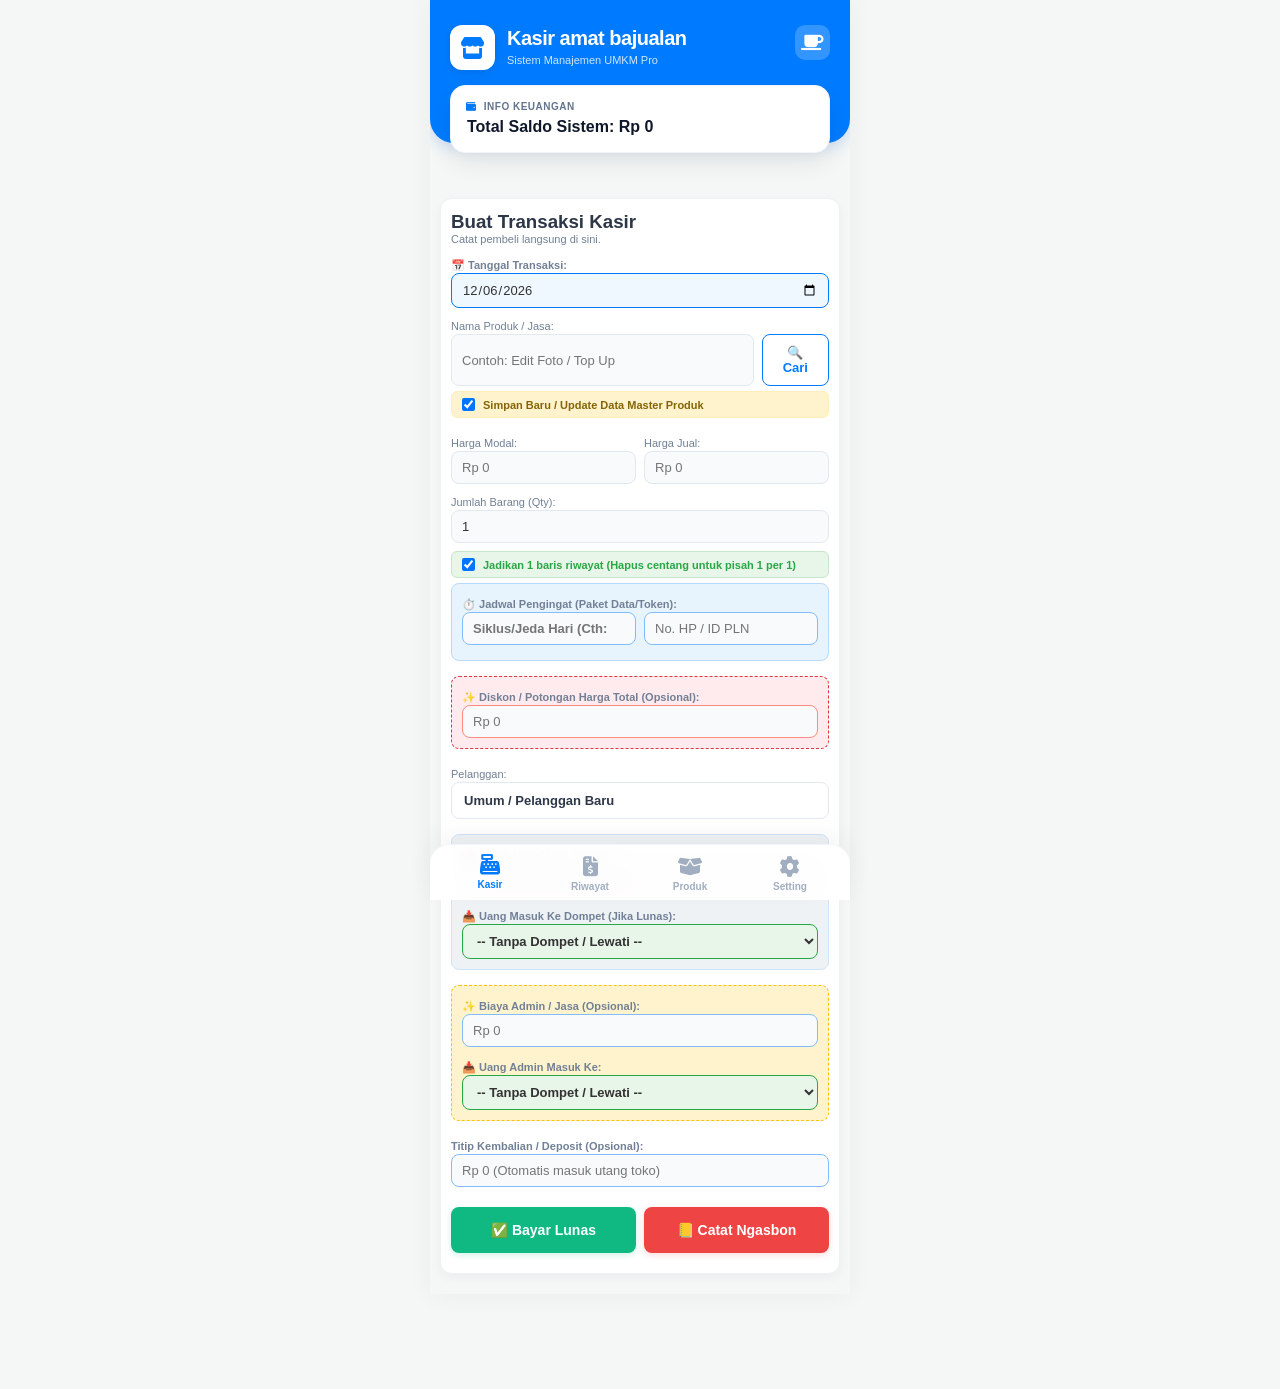
==== commit 8e035acb: "Add files via upload" ====
--- a/index.html
+++ b/index.html
@@ -2,4289 +2,1473 @@
 <html lang="id">
 <head>
     <meta charset="UTF-8">
-    <meta name="viewport" content="width=device-width, initial-scale=1.0, maximum-scale=1.0, user-scalable=no">
-    <title>amat Bajualan</title>
-    <!-- PWA -->
-    <link rel="manifest" href="manifest.json">
-    <meta name="theme-color" content="#5E8C61">
-    <meta name="mobile-web-app-capable" content="yes">
-    <meta name="apple-mobile-web-app-capable" content="yes">
-    <meta name="apple-mobile-web-app-status-bar-style" content="default">
-    <meta name="apple-mobile-web-app-title" content="amat Bajualan">
-    <link rel="apple-touch-icon" href="icons/apple-touch-icon.png">
-    <link rel="icon" type="image/png" href="icons/icon-192.png">
-    
-    <!-- Percepat koneksi ke server yang pasti dipakai -->
-    <link rel="preconnect" href="https://script.google.com">
-    <link rel="preconnect" href="https://eggvnfbzucimggsrtwkj.supabase.co" crossorigin>
-    <link rel="preconnect" href="https://cdn.tailwindcss.com">
-    <link rel="preconnect" href="https://unpkg.com" crossorigin>
-    <link rel="preconnect" href="https://fonts.googleapis.com">
-    <link rel="preconnect" href="https://fonts.gstatic.com" crossorigin>
-    <!-- Tailwind CSS -->
-    <script src="https://cdn.tailwindcss.com"></script>
-    <script>
-        tailwind.config = { darkMode: 'class' }
-    </script>
-    <!-- Phosphor Icons -->
-    <script src="https://unpkg.com/@phosphor-icons/web" defer></script>
-    <!-- GSAP: animasi transisi halaman -->
-    <script src="https://cdn.jsdelivr.net/npm/gsap@3.12.5/dist/gsap.min.js"></script>
-    <!-- Lenis: smooth scroll -->
-    <link rel="stylesheet" href="https://unpkg.com/lenis@1.3.26/dist/lenis.css">
-    <script src="https://unpkg.com/lenis@1.3.26/dist/lenis.min.js"></script>
-    <!-- Motion: micro-interaction saat tombol/kartu ditekan -->
-    <script src="https://cdn.jsdelivr.net/npm/motion@12.42.2/dist/motion.js"></script>
-    <!-- HTML5 QR Code Scanner: dimuat belakangan, hanya saat tombol scan dipakai (lihat window.loadQr) -->
-    <!-- Inter Font -->
-    <link href="https://fonts.googleapis.com/css2?family=Inter:wght@400;500;600;700;800;900&display=swap" rel="stylesheet" media="print" onload="this.media='all'">
-    <noscript><link href="https://fonts.googleapis.com/css2?family=Inter:wght@400;500;600;700;800;900&display=swap" rel="stylesheet"></noscript>
-    
-    <style>
-        body { font-family: 'Inter', sans-serif; background-color: #f3f4f6; -webkit-tap-highlight-color: transparent; overscroll-behavior-y: none; transition: background-color 0.3s; }
-        ::-webkit-scrollbar { width: 0px; background: transparent; }
-        .app-container { max-width: 480px; margin: 0 auto; background: white; height: 100vh; position: relative; box-shadow: 0 0 25px rgba(0,0,0,0.12); overflow: hidden; display: flex; flex-direction: column; transition: all 0.3s ease; }
-        .shopee-grid { display: grid; grid-template-columns: repeat(2, 1fr); gap: 12px; }
-        .admin-nav-grid { display: grid; grid-template-columns: repeat(3, 1fr); gap: 8px; }
-
-        /* Tampilan Mode Desktop (Melebar ke Samping) */
-        @media (min-width: 768px) {
-            .app-container {
-                max-width: 1100px;
-                height: 94vh;
-                margin: 3vh auto;
-                border-radius: 1.5rem;
-                box-shadow: 0 20px 40px rgba(0,0,0,0.15);
-            }
-            .shopee-grid {
-                grid-template-columns: repeat(auto-fill, minmax(200px, 1fr));
-                gap: 16px;
-            }
-            .admin-nav-grid {
-                grid-template-columns: repeat(9, 1fr);
-                gap: 10px;
-            }
-        }
-        .animate-bounce-slow { animation: bounce 2s infinite; }
-        .scrollbar-hide::-webkit-scrollbar { display: none; }
-        .scrollbar-hide { -ms-overflow-style: none; scrollbar-width: none; }
-        #qr-reader { border-radius: 1rem; overflow: hidden; border: none !important; }
-        #qr-reader__scan_region { background: #000; min-height: 250px; }
+    <meta name="viewport" content="width=device-width, initial-scale=1.0">
+    <title>Kasir Amat Bajualan</title>
+
+    <!-- Memanggil File CSS Utama -->
+    <link rel="stylesheet" href="style.css">
+
+    <!-- Memanggil Icon FontAwesome -->
+    <link rel="stylesheet" href="https://cdnjs.cloudflare.com/ajax/libs/font-awesome/6.4.0/css/all.min.css">
+
+    <!-- Memanggil Library pendukung (Grafik, PDF, Canvas) -->
+    <script src="https://cdn.jsdelivr.net/npm/chart.js"></script>
+    <script src="https://cdnjs.cloudflare.com/ajax/libs/jspdf/2.5.1/jspdf.umd.min.js"></script>
+    <script src="https://cdnjs.cloudflare.com/ajax/libs/jspdf-autotable/3.5.29/jspdf.plugin.autotable.min.js"></script>
+    <script src="https://cdnjs.cloudflare.com/ajax/libs/html2canvas/1.4.1/html2canvas.min.js"></script>
+</head>
+<body>
+
+<div class="app-container">
+
+    <!-- HEADER MODERN BLUE STYLE -->
+    <div class="header" style="position: relative; background: var(--primary); padding-bottom: 45px; border-radius: 0 0 1.5rem 1.5rem; text-align: left; padding-top: 25px; padding-left: 20px; padding-right: 20px; box-shadow: 0 4px 15px rgba(37, 99, 235, 0.2);">
+        <div style="position: absolute; right: 20px; top: 25px; cursor: pointer; color: white; font-size: 18px; z-index: 10; background: rgba(255,255,255,0.2); width: 35px; height: 35px; display: flex; align-items: center; justify-content: center; border-radius: 10px;" onclick="document.getElementById('modal-sawer').classList.add('active')">
+            <i class="fas fa-coffee"></i>
+        </div>
         
-        /* Dark Mode Overrides */
-        .dark body { background-color: #111827; }
-        .dark .app-container { background-color: #1f2937; color: #f9fafb; }
-        .dark .bg-white { background-color: #1f2937 !important; color: #f9fafb !important; border-color: #374151 !important; }
-        .dark .bg-gray-50 { background-color: #111827 !important; border-color: #374151 !important; color: #f9fafb !important; }
-        .dark .text-gray-800, .dark .text-gray-900 { color: #f3f4f6 !important; }
-        .dark .text-gray-700, .dark .text-gray-600 { color: #d1d5db !important; }
-        .dark .text-gray-500 { color: #9ca3af !important; }
-        .dark .border { border-color: #374151 !important; }
+        <div style="display: flex; align-items: center; gap: 12px; margin-bottom: 15px;">
+            <div style="width: 45px; height: 45px; background: white; border-radius: 12px; display: flex; align-items: center; justify-content: center; color: var(--primary); font-size: 22px; box-shadow: 0 2px 10px rgba(0,0,0,0.1);">
+                <i class="fas fa-store"></i>
+            </div>
+            <div>
+                <h2 id="judulHalaman" style="margin: 0; font-size: 20px; font-weight: 700; letter-spacing: -0.5px;">Kasir amat bajualan</h2>
+                <span style="font-size: 11px; color: rgba(255,255,255,0.8);">Sistem Manajemen UMKM Pro</span>
+            </div>
+        </div>
+
+
+        <!-- Floating Card Saldo -->
+        <div style="background: white; border-radius: 15px; padding: 15px; box-shadow: 0 10px 25px rgba(0,0,0,0.08); margin-bottom: -55px; position: relative; z-index: 5; border: 1px solid #f1f5f9; display: flex; flex-direction: column; gap: 5px;">
+            <div style="font-size: 10px; color: #64748b; font-weight: 700; text-transform: uppercase; letter-spacing: 0.5px;">
+                <i class="fas fa-wallet" style="color: var(--primary); margin-right: 4px;"></i> Info Keuangan
+            </div>
+            
+            <div class="saldo-badge" id="badge-header-saldo" style="background: transparent; color: #0f172a; font-size: 16px; font-weight: 800; padding: 0; margin: 0; box-shadow: none;">
+                Total Saldo Sistem: Rp <span id="displaySaldo">0</span>
+            </div>
+            
+            <div id="badge-dompet-pribadi" style="display:none; background: #f8fafc; padding: 6px 12px; border-radius: 8px; font-size: 11px; font-weight: 600; width: 100%; color: #334155; border: 1px solid #e2e8f0; margin-top: 5px;">
+                <i class="fas fa-briefcase" style="color: #64748b; margin-right: 5px;"></i> Dompet Pribadi: <span style="color: var(--primary);">Rp <span id="displaySaldoPribadi">0</span></span>
+            </div>
+        </div>
+    </div>
+    <!-- Spacer untuk kompensasi floating card -->
+    <div style="height: 45px;"></div>
+
+    <div id="modal-sawer" class="modal-popup">
+        <div class="popup-content">
+            <h4 style="margin-bottom: 5px; color: var(--primary);">Sistem UMKM Pro</h4>
+            <p style="font-size: 11px; color: #777; margin-bottom: 15px;">Versi 2.1 | Dev: Muhammad Rizky</p>
+            <h4 style="margin-bottom: 5px; color: #d81b60;">☕ Sawer Developer</h4>
+            <p style="font-size: 12px; color: #a80746; margin-bottom: 15px;">Sawer buat beli mie ayam hehehe 🍜</p>
+            <img src="https://i.supaimg.com/7891789b-f90b-43bf-af23-cfd670e46b33/a52a3ca4-e0e4-468d-9a30-723bcd4d758b.png" alt="QRIS Sawer" style="width: 100%; max-width: 250px; border-radius: 10px; border: 1px dashed #ccc; padding: 5px; margin: 0 auto 15px auto; display: block;">
+            <button type="button" class="btn-outline" style="border-color: #dc3545; color: #dc3545;" onclick="document.getElementById('modal-sawer').classList.remove('active')">Tutup</button>
+        </div>
+    </div>
+
+    <div id="modal-pilih-wa" class="modal-popup">
+        <div class="popup-content">
+            <h4 style="margin-bottom: 15px; color: #333;">Kirim via Aplikasi Apa?</h4>
+            <button type="button" class="btn-green" style="background: #25D366;" onclick="eksekusiKirimWA('biasa')">🟢 WhatsApp Biasa</button>
+            <button type="button" class="btn-green" style="background: #128C7E;" onclick="eksekusiKirimWA('bisnis')">💼 WhatsApp Business</button>
+            <button type="button" class="btn-outline" style="border-color: #007bff; color: #007bff; margin-bottom: 15px;" onclick="eksekusiKirimWA('umum')">🌐 WA Web / Pilihan Sistem</button>
+            <button type="button" class="btn-red" style="margin-bottom: 0; width: auto; padding: 8px 30px;" onclick="tutupModalWA()">❌ Batal</button>
+        </div>
+    </div>
+
+    <div id="modal-pencarian" class="modal-search" style="z-index: 10000;">
+        <div class="modal-header"><button type="button" class="btn-outline btn-back" onclick="tutupPencarian()">⬅ Kembali</button><h4 id="judulPencarian">Cari</h4></div>
+        <div class="modal-body">
+            <input type="text" id="inputPencarian" placeholder="Ketik pencarian di sini..." oninput="filterPencarian()" autocomplete="off">
+            <div id="listHasilPencarian"></div>
+        </div>
+    </div>
+
+    <div id="modal-edit-transaksi" class="modal-search">
+        <div class="modal-header"><button type="button" class="btn-outline btn-back" onclick="tutupEditTransaksi()">⬅ Kembali</button><h4>Edit Transaksi</h4></div>
+        <div class="modal-body">
+            <input type="hidden" id="editTransId">
+            <label class="text-small">Tanggal:</label><input type="date" id="editTransTgl">
+                        <label class="text-small">Nama Pelanggan:</label>
+            <div class="search-select" onclick="bukaPencarian('pelanggan-edit-trans')"><span id="labelEditTransPelanggan"><b>Pilih Pelanggan</b></span></div>
+            <input type="hidden" id="editTransPelangganNama" value="">
+            <label class="text-small">Nama Produk:</label>
+            <div class="row-produk-edit">
+                <input type="text" id="editTransProduk" placeholder="Nama Produk">
+                <button type="button" class="btn-outline" onclick="bukaPencarian('produk-edit')">🔍 Cari</button>
+            </div>
+            <div class="grid-2">
+                <div><label class="text-small">Harga Modal (Rp):</label><input type="text" inputmode="numeric" id="editTransModal" oninput="formatInputRupiah(event)"></div>
+                <div><label class="text-small">Harga Jual (Rp):</label><input type="text" inputmode="numeric" id="editTransTotal" oninput="formatInputRupiah(event)"></div>
+            </div>
+            <label class="text-small">Status:</label>
+            <select id="editTransStatus" style="margin-bottom: 15px;"><option value="Lunas">Lunas</option><option value="Piutang">Ngasbon / Piutang</option></select>
+            
+            <div style="background: #eef2f5; padding: 10px; border-radius: 8px; border: 1px solid #d1e3f8; margin-bottom: 10px;">
+                <label class="text-small text-red" style="font-weight:bold;">💼 Ambil Modal Dari:</label>
+                <select id="editTransDompetModal" style="background:#ffebee; border-color:#dc3545;"></select>
+                
+                <label class="text-small text-green" style="font-weight:bold;">📥 Uang Jual Masuk Ke:</label>
+                <select id="editTransDompetMasuk" style="background:#e8f5e9; border-color:#28a745; margin-bottom: 0;"></select>
+            </div>
+
+            <button type="button" class="btn-green" onclick="eksekusiSimpanEditTransaksi()" style="margin-top: 10px;">💾 Simpan Perubahan</button>
+        </div>
+    </div>
+
+    <div id="modal-edit-rincian" class="modal-popup">
+        <div class="popup-content">
+            <h4 style="margin-bottom: 10px;">✏️ Edit Rincian Barang</h4>
+            <form onsubmit="eksekusiSimpanRincian(event)">
+                <input type="hidden" id="editRincianUtangId">
+                <input type="hidden" id="editRincianIdx">
+                <label class="text-small" style="text-align:left; display:block;">Tanggal:</label>
+                <input type="date" id="editRincianTgl" required style="border-color: var(--primary);">
+                <label class="text-small" style="text-align:left; display:block;">Nama Produk/Barang:</label>
+                <input type="text" id="editRincianProduk" required>
+                <label class="text-small" style="text-align:left; display:block;">Harga (Rp):</label>
+                <input type="text" inputmode="numeric" id="editRincianNominal" oninput="formatInputRupiah(event)" required>
+                <div class="grid-2" style="margin-top: 15px;">
+                    <button type="submit" class="btn-green">Simpan</button>
+                    <button type="button" class="btn-red" onclick="tutupModalRincian()">Batal</button>
+                </div>
+            </form>
+        </div>
+    </div>
+
+    <div id="modal-pindah-kategori" class="modal-popup">
+        <div class="popup-content">
+            <h4 style="margin-bottom: 10px;">🗂️ Pindah Folder Kategori</h4>
+            <p class="text-small" style="margin-bottom: 15px;">Pindahkan produk yang dicentang ke folder:</p>
+            <select id="selectPindahKat" style="font-weight:bold; background:#f0f8ff; width:100%; padding:10px; border-radius:8px;"></select>
+            <div class="grid-2" style="margin-top: 15px;">
+                <button type="button" class="btn-green" onclick="eksekusiPindahKategoriMassal()">Pindahkan</button>
+                <button type="button" class="btn-red" onclick="tutupModalPindahKategori()">Batal</button>
+            </div>
+        </div>
+    </div>
+
+    <div id="modal-edit-kasbon" class="modal-popup">
+        <div class="popup-content">
+            <h4 style="margin-bottom: 10px;">✏️ Edit Info Kasbon</h4>
+            <form onsubmit="eksekusiSimpanInfoKasbon(event)">
+                <input type="hidden" id="editKasbonId">
+                <input type="hidden" id="editKasbonDompetLama">
+                <label class="text-small" style="text-align:left; display:block;">Nama Pelanggan / Pihak:</label>
+                <label class="text-small" style="text-align:left; display:block;">Nama Pelanggan / Pihak:</label>
+<div style="display: flex; gap: 8px; margin-bottom: 5px;">
+    <input type="text" id="editKasbonNama" placeholder="Nama Pelanggan" required style="margin-bottom: 0;">
+    <button type="button" class="btn-outline" style="width: auto; margin-bottom: 0; padding: 10px 15px;" onclick="bukaPencarian('pelanggan-edit-kasbon')">🔍 Cari</button>
+</div>
+<span id="labelEditKasbonPelanggan" style="display:none;"></span>
+
+                <label class="text-small" style="text-align:left; display:block;">Sumber/Tujuan Dompet Awal:</label>
+                <select id="editKasbonDompet" style="background:#e8f4fd; border-color:var(--primary); font-weight:bold;"></select>
+                <div class="grid-2" style="margin-top: 15px;">
+                    <button type="submit" class="btn-green">💾 Simpan Perubahan</button>
+                    <button type="button" class="btn-red" onclick="tutupModalEditKasbon()">Batal</button>
+                </div>
+            </form>
+        </div>
+    </div>
+
+    <div id="modal-cicilan" class="modal-popup">
+    <div class="popup-content">
+
+        <h4 style="margin-bottom: 10px;">
+            💳 Catat Cicilan
+        </h4>
+
+        <p class="text-small" style="margin-bottom: 10px;">
+            Info:
+            <b class="text-red" id="cicilanSisaTampil">
+                Rp 0
+            </b>
+        </p>
+
+        <form onsubmit="eksekusiSimpanCicilan(event)">
+
+            <input type="hidden" id="cicilanUtangId">
+            <input type="hidden" id="editCicilanId">
+
+            <label class="text-small" style="text-align:left; display:block;">
+                Tanggal Bayar:
+            </label>
+
+            <input
+                type="date"
+                id="cicilanTgl"
+                required
+                style="border-color: var(--primary);"
+            >
+
+            <label class="text-small" style="text-align:left; display:block;">
+                Nominal Bayar (Rp):
+            </label>
+
+            <input
+                type="text"
+                inputmode="numeric"
+                id="cicilanNominal"
+                placeholder="0"
+                oninput="formatInputRupiah(event); renderSimulasiCicilan();"
+                required
+            >
+
+            <!-- SIMULASI PRODUK -->
+            <div
+                id="cicilanSimulasi"
+                style="
+                    margin-top:10px;
+                    background:#f8fafc;
+                    border:1px solid #e2e8f0;
+                    border-radius:8px;
+                    padding:8px;
+                ">
+            </div>
+
+            <label
+                class="text-small"
+                style="text-align:left; display:block; margin-top:10px;"
+            >
+                Keterangan (Opsional):
+            </label>
+
+            <input
+                type="text"
+                id="cicilanKeterangan"
+                placeholder="Cth: Transfer BCA / Titip teman"
+                style="margin-bottom:0;"
+            >
+
+            <label
+                class="text-small text-green"
+                style="font-weight:bold; display:block; margin-top:10px;"
+            >
+                📥 Uang Masuk / Keluar Dompet:
+            </label>
+
+            <select
+                id="cicilanDompetMasuk"
+                style="
+                    background:#e8f5e9;
+                    border-color:#28a745;
+                    font-weight:bold;
+                    margin-bottom:0;
+                ">
+            </select>
+
+            <div class="grid-2" style="margin-top:15px;">
+                <button type="submit" class="btn-green">
+                    ✅ Konfirmasi Cicilan
+                </button>
+
+                <button
+                    type="button"
+                    class="btn-red"
+                    onclick="tutupModalCicilan()"
+                >
+                    Batal
+                </button>
+            </div>
+
+        </form>
+    </div>
+</div>
+
+
+    <div id="modal-mutasi" class="modal-popup">
+        <div class="popup-content">
+            <h4 style="margin-bottom: 10px;">🔄 Mutasi Pindah Saldo</h4>
+            <form onsubmit="eksekusiMutasi(event)">
+                <label class="text-small" style="text-align:left; display:block; color:#dc3545; font-weight:bold;">Dari Dompet (Berkurang):</label>
+                <select id="mutasiDari" style="background:#ffebee; border-color:#dc3545;"></select>
+                <div style="text-align:center; margin: 5px 0;">⬇️</div>
+                <label class="text-small" style="text-align:left; display:block; color:#28a745; font-weight:bold;">Ke Dompet (Bertambah):</label>
+                <select id="mutasiKe" style="background:#e8f5e9; border-color:#28a745;"></select>
+                <label class="text-small" style="text-align:left; display:block; margin-top:10px;">Nominal Dipindah (Rp):</label>
+                <input type="text" inputmode="numeric" id="mutasiNominal" placeholder="0" oninput="formatInputRupiah(event)" required>
+                <div class="grid-2" style="margin-top: 15px;">
+                    <button type="submit" class="btn-blue" style="color:white;">🔄 Pindahkan</button>
+                    <button type="button" class="btn-red" onclick="document.getElementById('modal-mutasi').classList.remove('active')">Batal</button>
+                </div>
+            </form>
+        </div>
+    </div>
+
+    <div id="modal-edit-saldo" class="modal-popup">
+        <div class="popup-content">
+            <h4 style="margin-bottom: 10px;">✏️ Sesuaikan Saldo</h4>
+            <p class="text-small text-blue" id="labelEditSaldoDompet" style="margin-bottom:10px; font-weight:bold;">Nama Dompet</p>
+            <form onsubmit="eksekusiEditSaldoPintar(event)">
+                <input type="hidden" id="editSaldoDompetId">
+                <label class="text-small" style="text-align:left; display:block;">Pilih Operasi:</label>
+                <select id="jenisEditSaldo" style="font-weight:bold; background:#f8f9fa;">
+                    <option value="tambah">➕ Tambah Saldo (Masuk)</option>
+                    <option value="kurang">➖ Kurangi Saldo (Keluar)</option>
+                    <option value="ubah">⚖️ Timpa / Ubah Total Akhir</option>
+                </select>
+                <label class="text-small" style="text-align:left; display:block;">Nominal (Rp):</label>
+                <input type="text" inputmode="numeric" id="editSaldoNominal" placeholder="0" oninput="formatInputRupiah(event)" required>
+                <div class="grid-2" style="margin-top: 15px;">
+                    <button type="submit" class="btn-green">💾 Simpan</button>
+                    <button type="button" class="btn-red" onclick="document.getElementById('modal-edit-saldo').classList.remove('active')">Batal</button>
+                </div>
+            </form>
+        </div>
+    </div>
+
+    <div id="modal-bunga-bank" class="modal-popup">
+        <div class="popup-content">
+            <h4 style="margin-bottom: 10px; color:#28a745;">🌱 Set Bunga Harian</h4>
+            <p class="text-small text-blue" id="labelBungaDompet" style="margin-bottom:10px; font-weight:bold;">Nama Dompet</p>
+            <form onsubmit="eksekusiSetBunga(event)">
+                <input type="hidden" id="bungaDompetId">
+                <label class="text-small" style="text-align:left; display:block;">Persentase Bunga (% Per Tahun):</label>
+                <input type="number" step="0.01" id="bungaPersenVal" placeholder="Cth: 2.5 untuk 2.5%" required style="border-color:#28a745; background:#f0fdf4;">
+                <p class="text-small" style="color:gray; font-size:10px; margin-top:5px; margin-bottom:15px; text-align:left;">Bunga dihitung persentase tahunan (p.a), dan akan cair harian ke saldo saat aplikasi dibuka.</p>
+                <div class="grid-2" style="margin-top: 5px;">
+                    <button type="submit" class="btn-green">💾 Simpan</button>
+                    <button type="button" class="btn-red" onclick="document.getElementById('modal-bunga-bank').classList.remove('active')">Batal</button>
+                </div>
+            </form>
+        </div>
+    </div>
+
+    <div id="modal-tambah-tabungan" class="modal-popup">
+        <div class="popup-content">
+            <h4 style="margin-bottom: 10px;">💰 Buka Tabungan Baru</h4>
+            <form onsubmit="eksekusiBukaTabungan(event)">
+                <label class="text-small" style="text-align:left; display:block;">Pilih Pelanggan:</label>
+                <div class="search-select" onclick="bukaPencarian('pelanggan-tabungan')"><span id="labelTabunganPelanggan"><b>Pilih Pelanggan</b></span></div>
+                <input type="hidden" id="tabunganPelangganId" value="">
+                
+                <label class="text-small text-green" style="text-align:left; display:block; font-weight:bold;">Uang Masuk Ke Dompet:</label>
+                <select id="tabunganDompetId" style="background:#e8f5e9; border-color:#28a745; font-weight:bold; margin-bottom:10px;"></select>
+                
+                <label class="text-small" style="text-align:left; display:block;">Setoran Awal (Rp):</label>
+                <input type="text" inputmode="numeric" id="tabunganAwal" placeholder="0" oninput="formatInputRupiah(event)" required>
+                
+                <div class="grid-2" style="margin-top: 15px;">
+                    <button type="submit" class="btn-green">Simpan</button>
+                    <button type="button" class="btn-red" onclick="document.getElementById('modal-tambah-tabungan').classList.remove('active')">Batal</button>
+                </div>
+            </form>
+        </div>
+    </div>
+
+    <div id="modal-transfer-tabungan" class="modal-popup">
+        <div class="popup-content">
+            <h4 style="margin-bottom: 10px;">🔄 Transfer Saldo Tabungan</h4>
+            <form onsubmit="eksekusiTransferTabungan(event)">
+                <label class="text-small" style="text-align:left; display:block; color:#dc3545; font-weight:bold;">Dari (Saldo Berkurang):</label>
+                <select id="transferTabunganDariId" style="background:#ffebee; border-color:#dc3545;" onchange="updateInfoSaldoTransferTabungan()"></select>
+                <p class="text-small" style="margin:3px 0 10px 0; color:#555;">Sisa saldo: <b id="infoSisaTransferTabungan">Rp 0</b></p>
+
+                <div style="text-align:center; margin: 5px 0;">⬇️</div>
+
+                <label class="text-small" style="text-align:left; display:block; color:#28a745; font-weight:bold;">Ke (Saldo Bertambah):</label>
+                <div class="search-select" onclick="bukaPencarian('pelanggan-transfer-tabungan')"><span id="labelTransferTabunganKe"><b>Pilih Pelanggan</b></span></div>
+                <input type="hidden" id="transferTabunganKeNama" value="">
+
+                <label class="text-small" style="text-align:left; display:block; margin-top:10px;">Nominal Dipindah (Rp):</label>
+                <input type="text" inputmode="numeric" id="transferTabunganNominal" placeholder="0" oninput="formatInputRupiah(event)" required>
+                <button type="button" class="btn-outline" style="margin-top:5px; font-size:11px;" onclick="isiNominalMaxTransferTabungan()">Transfer Semua Saldo</button>
+
+                <div class="grid-2" style="margin-top: 15px;">
+                    <button type="submit" class="btn-blue" style="color:white;">🔄 Transfer</button>
+                    <button type="button" class="btn-red" onclick="document.getElementById('modal-transfer-tabungan').classList.remove('active')">Batal</button>
+                </div>
+            </form>
+        </div>
+    </div>
+
+    <div id="page-kasir" class="page active">
+        <div class="card">
+            <h3>Buat Transaksi Kasir</h3>
+            <p class="text-small" style="margin-bottom: 10px;">Catat pembeli langsung di sini.</p>
+            <form id="formKasir" onsubmit="eksekusiKasir(event)">
+                <label class="text-small text-blue"><b>📅 Tanggal Transaksi:</b></label>
+                <input type="date" id="kasirTanggal" required style="border-color: var(--primary); background: #f0f8ff;">
+                
+                <label class="text-small">Nama Produk / Jasa:</label>
+                <div style="display: flex; gap: 8px; margin-bottom: 5px;">
+                    <input type="text" id="kasirNamaProduk" placeholder="Contoh: Edit Foto / Top Up" required style="margin-bottom: 0;">
+                    <button type="button" class="btn-outline" style="width: auto; margin-bottom: 0; padding: 10px 15px;" onclick="bukaPencarian('produk')">🔍 Cari</button>
+                </div>
+                <label style="display:flex; align-items:center; font-size:11px; margin-bottom: 15px; background: #fff3cd; padding: 6px 10px; border-radius: 6px; border: 1px solid #ffeeba;">
+                    <input type="checkbox" id="kasirSimpanProduk" checked style="width:auto; margin:0 8px 0 0;"><b style="color: #856404;">Simpan Baru / Update Data Master Produk</b>
+                </label>
+                <div class="grid-2">
+                    <div><label class="text-small">Harga Modal:</label><input type="text" inputmode="numeric" id="kasirHargaModal" placeholder="Rp 0" oninput="formatInputRupiah(event)" required></div>
+                    <div><label class="text-small">Harga Jual:</label><input type="text" inputmode="numeric" id="kasirHargaJual" placeholder="Rp 0" oninput="formatInputRupiah(event)" required></div>
+                </div>
+                <label class="text-small">Jumlah Barang (Qty):</label><input type="number" inputmode="numeric" id="kasirJumlah" placeholder="Jumlah" value="1" required>
+                <label style="display:flex; align-items:center; font-size:11px; margin-bottom: 5px; background: #e8f5e9; padding: 6px 10px; border-radius: 6px; border: 1px solid #c8e6c9; cursor: pointer;">
+                    <input type="checkbox" id="kasirGabungQty" checked style="width:auto; margin:0 8px 0 0;"><b style="color: #28a745;">Jadikan 1 baris riwayat (Hapus centang untuk pisah 1 per 1)</b>
+                </label>
+                
+                <div style="background: #e8f4fd; padding: 10px; border-radius: 8px; border: 1px solid #b8daff; margin-bottom: 15px;">
+                    <label class="text-small text-blue"><b>⏱️ Jadwal Pengingat (Paket Data/Token):</b></label>
+                    <div class="grid-2" style="margin-bottom: 5px;">
+                        <input type="number" id="kasirSiklus" placeholder="Siklus/Jeda Hari (Cth: 10)" style="margin-bottom:0; font-weight:bold; border-color:#80bdff;">
+                        <input type="text" inputmode="numeric" id="kasirTargetId" placeholder="No. HP / ID PLN" style="margin-bottom:0; border-color:#80bdff;">
+                    </div>
+                </div>
+                
+                <div style="background: #ffebee; padding: 10px; border-radius: 8px; border: 1px dashed #dc3545; margin-bottom: 15px;">
+                    <label class="text-small text-red"><b>✨ Diskon / Potongan Harga Total (Opsional):</b></label>
+                    <input type="text" inputmode="numeric" id="kasirDiskon" placeholder="Rp 0" oninput="formatInputRupiah(event)" style="margin-bottom:0; border-color:#ff8a80;">
+                </div>
+
+                <label class="text-small">Pelanggan:</label>
+                <div class="search-select" onclick="bukaPencarian('pelanggan-kasir')" style="margin-bottom: 15px;"><span id="labelKasirPelanggan"><b>Umum / Pelanggan Baru</b></span></div>
+                <input type="hidden" id="kasirPelangganId" value="">
+                
+                <div style="background: #eef2f5; padding: 10px; border-radius: 8px; border: 1px solid #d1e3f8; margin-bottom: 15px;">
+                    <label class="text-small text-red" style="font-weight:bold;">💼 Ambil Modal Dari Dompet:</label>
+                    <select id="kasirDompetModal" style="background:#ffebee; border-color:#dc3545; font-weight:bold;"></select>
+                    
+                    <label class="text-small text-green" style="font-weight:bold;">📥 Uang Masuk Ke Dompet (Jika Lunas):</label>
+                    <select id="kasirDompetMasuk" style="background:#e8f5e9; border-color:#28a745; font-weight:bold; margin-bottom: 0;"></select>
+                </div>
+
+                <div style="background: #fff3cd; padding: 10px; border-radius: 8px; border: 1px dashed #ffc107; margin-bottom: 15px;">
+                    <label class="text-small text-blue"><b>✨ Biaya Admin / Jasa (Opsional):</b></label>
+                    <input type="text" inputmode="numeric" id="kasirBiayaAdmin" placeholder="Rp 0" oninput="formatInputRupiah(event)" style="margin-bottom:10px; border-color:#80bdff;">
+                    <label class="text-small text-green" style="font-weight:bold;">📥 Uang Admin Masuk Ke:</label>
+                    <select id="kasirDompetAdmin" style="background:#e8f5e9; border-color:#28a745; font-weight:bold; margin-bottom: 0;"></select>
+                </div>
+
+                <div id="wadahDepositKasir" style="display:none; background: #fff3cd; padding: 10px; border-radius: 8px; border: 1px solid #ffeeba; margin-bottom: 15px;">
+                    <span style="font-size:12px; color:#856404; display:block; margin-bottom:5px;">💡 Pelanggan ini punya Saldo Titipan: <b id="teksSaldoDeposit">Rp 0</b></span>
+                    <label style="display:flex; align-items:center; font-size:12px; font-weight:bold; cursor:pointer;">
+                        <input type="checkbox" id="kasirPakaiDeposit" style="width:auto; margin:0 8px 0 0;"> Potong bayar pakai Saldo Titipan?
+                    </label>
+                    <input type="hidden" id="kasirNominalDeposit" value="0">
+                </div>
+
+                <label class="text-small text-blue">Titip Kembalian / Deposit (Opsional):</label>
+                <input type="text" inputmode="numeric" id="kasirTambahDeposit" placeholder="Rp 0 (Otomatis masuk utang toko)" oninput="formatInputRupiah(event)" style="margin-bottom:15px; border-color:#80bdff;">
+                
+                <input type="hidden" id="kasirStatusVal" value="Lunas">
+                <div class="grid-2">
+                    <button type="submit" class="btn-green" style="margin-top: 5px; font-size: 14px; padding: 15px;" onclick="document.getElementById('kasirStatusVal').value='Lunas'">✅ Bayar Lunas</button>
+                    <button type="submit" class="btn-red" style="margin-top: 5px; font-size: 14px; padding: 15px;" onclick="document.getElementById('kasirStatusVal').value='Piutang'">📒 Catat Ngasbon</button>
+                </div>
+            </form>
+        </div>
+    </div>
+
+    <div id="page-beranda" class="page">
+        <div class="card grid-2">
+            <div><div class="text-small">Omset Hari Ini (Lunas)</div><div class="text-blue" style="font-size: 16px;">Rp <span id="rekapHarian">0</span></div></div>
+            <div><div class="text-small">Untung Hari Ini (Lunas)</div><div class="text-green" style="font-size: 16px;">Rp <span id="labaHarian">0</span></div></div>
+            <div style="margin-top: 10px;"><div class="text-small" id="judulOmset2">Omset Bulan Ini</div><div class="text-blue" style="font-size: 16px;">Rp <span id="rekapBulanan">0</span></div></div>
+            <div style="margin-top: 10px;"><div class="text-small" id="judulUntung2">Untung Bulan Ini</div><div class="text-green" style="font-size: 16px;">Rp <span id="labaBulanan">0</span></div></div>
+            <div style="margin-top: 10px; border-top: 1px solid #eee; padding-top: 10px;"><div class="text-small">Piutang (Uang di Luar)</div><div class="text-red">Rp <span id="rekapPiutang">0</span></div></div>
+            <div style="margin-top: 10px; border-top: 1px solid #eee; padding-top: 10px;"><div class="text-small">Total Utang Saya</div><div class="text-red">Rp <span id="rekapUtang">0</span></div></div>
+        </div>
         
-        .dark .bg-orange-100 { background-color: #431407 !important; color: #fed7aa !important; }
-        .dark .bg-amber-50, .dark .bg-amber-100 { background-color: #451a03 !important; color: #fde68a !important; }
-        .dark .bg-sky-50 { background-color: #082f49 !important; color: #bae6fd !important; }
-        .dark .bg-purple-50 { background-color: #2e1065 !important; color: #ddd6fe !important; }
-        .dark .bg-gray-100 { background-color: #1f2937 !important; }
-        .dark .bg-emerald-900 { background-color: #064e3b !important; }
-        .dark .bg-amber-500 { background-color: #78350f !important; }
+        <div class="card">
+            <h4>Riwayat Lunas & Filter</h4>
+            <select id="filterWaktuBeranda" onchange="ubahFilterBeranda()" style="margin-top: 5px; font-weight: bold;">
+                <option value="semua">📂 Semua Transaksi (Lunas)</option>
+                <option value="harian">📅 Transaksi Harian (Hari Ini)</option>
+                <option value="mingguan">📆 Transaksi Mingguan (7 Hari Terakhir)</option>
+                <option value="bulanan">🗓️ Transaksi Bulanan (Bulan Ini)</option>
+                <option value="tahunan">🏆 Transaksi Tahunan (Tahun Ini)</option>
+                <option value="custom">⚙️ Transaksi Custom (Pilih Tanggal)</option>
+            </select>
+            
+            <div id="wadahFilterCustom" style="display: none; margin-bottom: 10px; background: #f8f9fa; padding: 10px; border-radius: 8px; border: 1px solid #ddd;">
+                <div class="grid-2"><div><label class="text-small">Dari:</label><input type="date" id="tglMulaiCustom" style="margin-bottom: 0;"></div><div><label class="text-small">Sampai:</label><input type="date" id="tglAkhirCustom" style="margin-bottom: 0;"></div></div>
+                <button type="button" class="btn-outline" style="padding: 8px; margin-top: 10px; margin-bottom: 0;" onclick="terapkanFilterCustom()">Cari Data</button>
+            </div>
+
+            <div class="flex-between" style="margin-bottom: 10px; padding-bottom: 10px; border-bottom: 1px solid #eee;">
+                <span class="text-small">Jumlah Transaksi Lunas:</span><span class="text-blue" id="jumlahTransaksiBeranda" style="font-size: 18px; font-weight: bold;">0</span>
+            </div>
+            
+            <div style="background: #ffeeba; padding: 10px; border-radius: 8px; margin-bottom: 10px; border: 1px solid #ffdf7e;">
+                <div style="display: flex; align-items: center; font-size: 13px; font-weight: bold; margin-bottom: 8px; border-bottom:1px dashed #ccc; padding-bottom:8px;">
+                    <input type="checkbox" id="checkSemuaTransaksi" onchange="togglePilihSemuaTransaksi()" style="width: auto; margin: 0 10px 0 0;"> Pilih Semua Baris
+                </div>
+                <div style="display:flex; gap:5px; flex-wrap:wrap;">
+                    <button type="button" class="btn-wa" style="border-color:#28a745; color:#28a745;" onclick="kirimWABorongan('pelanggan')">📱 WA Pembeli</button>
+                    <button type="button" class="btn-wa" style="border-color:#007bff; color:#007bff;" onclick="kirimWABorongan('bos')">📱 WA Bos</button>
+                    <button type="button" class="btn-wa" style="border-color:#dc3545; color:#dc3545;" onclick="downloadPDFRiwayat('beranda')">📄 PDF</button>
+                    <button type="button" class="btn-red" style="width: auto; padding: 5px 10px; margin: 0; font-size: 12px;" onclick="hapusTransaksiTerpilih()">🗑 Hapus</button>
+                </div>
+            </div>
+            
+            <p class="text-small" style="color:var(--primary); text-align:right; margin-bottom: 0;"><i>*Geser tabel ke kiri ⬅️</i></p>
+            <div class="table-responsive">
+                <table class="table-excel">
+                    <thead><tr><th class="text-center" style="width: 30px;">✔</th><th>Pelanggan & Status</th><th>Produk (Qty)</th><th class="text-right">Modal</th><th class="text-right text-blue">Jual</th><th class="text-right text-orange">Diskon</th><th class="text-right text-green">Untung</th><th class="text-center">Aksi</th></tr></thead>
+                    <tbody id="listTransaksiBerandaTabel"></tbody>
+                </table>
+            </div>
+        </div>
+    </div>
+
+    <div id="page-produk" class="page">
+        <div class="card">
+            <h4 id="judulFormProduk">Tambah Produk Baru</h4>
+            <form onsubmit="eksekusiSimpanProduk(event)" style="margin-top: 10px;">
+                <input type="hidden" id="editProdukId" value="">
+                <input type="text" id="namaProduk" placeholder="Nama Produk / Jasa" required>
+                <label class="text-small">Pilih Kategori / Folder:</label>
+                <select id="produkKategoriId" style="background:#f0f8ff; font-weight:bold;"></select>
+                <div style="background: #eef2f5; padding: 10px; border-radius: 8px; border: 1px solid #d1e3f8; margin-top: 10px;">
+                    <b class="text-small text-blue">👤 Jalur Utama (Kamu / amat):</b>
+                    <div class="grid-2" style="margin-top: 5px;">
+                        <div><label class="text-small">Modal (amat):</label><input type="text" inputmode="numeric" id="hargaModal" placeholder="0" oninput="formatInputRupiah(event)" required></div>
+                        <div><label class="text-small">Jual Normal:</label><input type="text" inputmode="numeric" id="hargaJual" placeholder="0" oninput="formatInputRupiah(event)" required></div>
+                    </div>
+                </div>
+                <div style="background: #fff3cd; padding: 10px; border-radius: 8px; border: 1px solid #ffeeba; margin-top: 10px;">
+                    <b class="text-small" style="color: #856404;">🤝 Jalur Mitra Reseller (amat):</b>
+                    <div class="grid-2" style="margin-top: 5px; margin-bottom: 5px;">
+                        <div><label class="text-small">Modal (amat):</label><input type="text" inputmode="numeric" id="modalReseller" placeholder="Opsional" oninput="formatInputRupiah(event)"></div>
+                        <div><label class="text-small">Jual Reseller:</label><input type="text" inputmode="numeric" id="hargaReseller" placeholder="Opsional" oninput="formatInputRupiah(event)"></div>
+                    </div>
+                    <label class="text-small text-red" style="font-weight:bold;">📤 Modal Reseller Diambil Dari:</label>
+                    <select id="produkDompetModalReseller" style="background:#fce4e4; border-color:#dc3545; font-weight:bold; margin-bottom: 5px;"></select>
+                    
+                    <label class="text-small text-green" style="font-weight:bold;">📥 Uang Reseller Masuk Ke:</label>
+                    <select id="produkDompetMasukReseller" style="background:#e8f5e9; border-color:#28a745; font-weight:bold; margin-bottom: 0;"></select>
+                </div>
+                <div style="background: #eef2f5; padding: 10px; border-radius: 8px; border: 1px solid #d1e3f8; margin-bottom: 10px;">
+                    <label class="text-small text-red" style="font-weight:bold;">💼 Default Modal Dari:</label>
+                    <select id="produkDompetModal" style="background:#ffebee; border-color:#dc3545; font-weight:bold;"></select>
+                    <label class="text-small text-green" style="font-weight:bold;">📥 Default Jual Masuk Ke:</label>
+                    <select id="produkDompetMasuk" style="background:#e8f5e9; border-color:#28a745; font-weight:bold; margin-bottom: 0;"></select>
+                </div>
+                <div class="grid-2">
+                    <button type="submit" id="btnSubmitProduk" class="btn-green">Tambah Produk</button>
+                    <button type="button" id="btnBatalEdit" class="btn-outline" style="display: none;" onclick="batalEditProduk()">Batal Edit</button>
+                </div>
+            </form>
+        </div>
+        <div class="card">
+            <h4 style="margin-bottom: 10px;">Daftar Produk (Berdasarkan Kategori)</h4>
+            <input type="text" id="cariProdukListInput" placeholder="🔍 Cari nama produk atau kategori..." oninput="renderDaftarProduk()" style="border-color: var(--primary); background:#f0f8ff;">
+            
+            <div class="flex-between" style="background: #f8f9fa; padding: 10px; border-radius: 8px; margin-bottom: 10px; border: 1px solid #eee;">
+                <label style="display: flex; align-items: center; font-size: 13px; font-weight: bold; cursor: pointer;"><input type="checkbox" id="checkSemuaProduk" onchange="togglePilihSemuaProduk()" style="width: auto; margin: 0 10px 0 0;"> Pilih Semua</label>
+                <div style="display:flex; gap:5px;">
+                    <button type="button" class="btn-warning" style="width: auto; padding: 5px 10px; margin: 0; font-size: 12px; border:none;" onclick="eksekusiSapuMagnet()">🧲 Sapu</button>
+                    <button type="button" class="btn-outline" style="width: auto; padding: 5px 10px; margin: 0; font-size: 12px; background:white;" onclick="bukaModalPindahKategori()">🗂️ Pindah</button>
+                    <button type="button" class="btn-red" style="width: auto; padding: 5px 10px; margin: 0; font-size: 12px;" onclick="hapusProdukTerpilih()">🗑 Hapus</button>
+                </div>
+            </div>
+            <div id="listProduk"></div>
+        </div>
+    </div>
+
+    <div id="page-utang" class="page">
+        <div class="card">
+            <button type="button" class="btn-outline btn-back" onclick="bukaHalaman('menu', null, 'Menu Lainnya')">⬅ Kembali ke Menu</button>
+            <h4>Catat Kasbon / Piutang Baru</h4>
+            <p class="text-small" style="margin-bottom:10px;">Catat utangan di sini. Uang akan dipotong/ditambah ke Dompet.</p>
+            <form onsubmit="eksekusiTambahUtang(event)" style="margin-top: 10px;">
+                <label class="text-small">Pilih Pelanggan:</label>
+                <div class="search-select" onclick="bukaPencarian('pelanggan-utang')"><span id="labelUtangPelanggan"><b>Umum / Pelanggan Baru</b></span></div>
+                <input type="hidden" id="utangPelangganId" value="">
+                
+                <label class="text-small">Jenis Transaksi:</label>
+                <select id="jenisUtang"><option value="Piutang">Pelanggan Ngasbon (Piutang)</option><option value="Utang">Pelanggan Nabung / Titip Uang</option></select>
+                
+                <label class="text-small text-blue">💼 Saldo Dompet Terkait:</label>
+                <select id="utangDompetId" style="background:#e8f4fd; border-color:var(--primary); font-weight:bold;"></select>
+
+                <label class="text-small">Keterangan / Catatan:</label>
+                <input type="text" id="keteranganUtang" placeholder="Contoh: Pinjam uang tunai / Beli pulsa" required style="border-color: var(--primary);">
+
+                <label class="text-small">Nominal (Rp):</label>
+                <input type="text" inputmode="numeric" id="nominalUtang" placeholder="Nominal (Rp)" oninput="formatInputRupiah(event)" required>
+                <button type="submit" class="btn-green">💾 Simpan Catatan</button>
+            </form>
+        </div>
         
-        /* Print Optimizations */
-        @media print {
-            body * { visibility: hidden; }
-            #print-area, #print-area * { visibility: visible; }
-            #print-area { position: absolute; left: 0; top: 0; width: 100%; font-family: monospace; font-size: 12px; color: black !important; background: white !important; }
-            .no-print { display: none !important; }
-            .app-container { box-shadow: none; height: auto; overflow: visible; }
-        }
-    </style>
-<style id="theme-css">
-:root{--t-main:#5E8C61;--t-dark:#4B7A4E;--t-light:#EAF2EA;--t-accent:#E9B44C;--t-accent-text:#1F2937;--t-bg:#F7F9F7}
-.bg-orange-400,.bg-orange-500,.bg-orange-600{background-color:var(--t-main)!important}
-.bg-orange-50,.bg-orange-100{background-color:var(--t-light)!important}
-.text-orange-400,.text-orange-500,.text-orange-600,.text-orange-700{color:var(--t-main)!important}
-.border-orange-100,.border-orange-200,.border-orange-300,.border-orange-400,.border-orange-500,.focus\:border-orange-500:focus{border-color:var(--t-main)!important}
-.accent-orange-500{accent-color:var(--t-main)!important}
-[class*="from-orange-"],[class*="from-amber-"]{background-image:none!important;background-color:var(--t-main)!important}
-.bg-amber-300,.bg-amber-400,.bg-amber-500{background-color:var(--t-accent)!important}
-.text-amber-950{color:var(--t-accent-text)!important}
-html:not(.dark) .h-full.bg-gray-50{background-color:var(--t-bg)!important}
-/* Gaya simpel: lembut, sedikit warna (mode terang) */
-html:not(.dark) .bg-emerald-900{background:var(--t-light)!important;color:var(--t-dark)!important;border-color:rgba(0,0,0,.05)!important;box-shadow:none!important}
-html:not(.dark) .bg-emerald-900 .text-amber-200,html:not(.dark) .bg-emerald-900 .text-amber-300{color:var(--t-dark)!important}
-html:not(.dark) .bg-emerald-800\/80{background:#fff!important;color:#6b7280!important}
-html:not(.dark) .bg-emerald-900 .bg-amber-400{background:var(--t-main)!important;color:#fff!important;box-shadow:none!important}
-html:not(.dark) .bg-gray-900.border-gray-800{background:#f3f4f6!important;color:#6b7280!important;border-color:#e5e7eb!important}
-html:not(.dark) .bg-gray-900.border-gray-800 .text-amber-400{color:var(--t-dark)!important}
-html:not(.dark) .bg-gray-900.sticky{background:#fff!important;color:#1f2937!important;border-bottom:1px solid #e5e7eb}
-html:not(.dark) .bg-gray-900.sticky .bg-white\/15{background:#f3f4f6!important}
-html:not(.dark) .rounded-3xl[class*="from-"]{background-image:none!important;background-color:#fff!important;border:1px solid #e5e7eb!important;color:#1f2937!important;box-shadow:0 1px 3px rgba(0,0,0,.06)!important}
-html:not(.dark) .rounded-3xl[class*="from-"] .text-white{color:#1f2937!important}
-html:not(.dark) .rounded-3xl[class*="from-"] [class*="bg-white/"]{background:var(--t-light)!important}
-html:not(.dark) .shadow-md,html:not(.dark) .shadow-lg{box-shadow:0 1px 4px rgba(0,0,0,.08)!important}
-</style>
-<script>
-(function(){
-const P={banua:{n:'Hijau Lembut',main:'#5E8C61',accent:'#E9B44C'},lime:{n:'Biru Tenang',main:'#5B8DB8',accent:'#F2B880'},pasar:{n:'Oranye Hangat',main:'#E58A4E',accent:'#6B8E7F'}};
-const hx=h=>[1,3,5].map(i=>parseInt(h.substr(i,2),16));
-const mix=(h,t,p)=>'#'+hx(h).map((v,i)=>Math.round(v+(t-v)*p).toString(16).padStart(2,'0')).join('');
-let st;try{st=JSON.parse(localStorage.getItem('amat_theme'))}catch(e){}
-window.themeState=st||{preset:'banua'};
-const save=()=>{try{localStorage.setItem('amat_theme',JSON.stringify(window.themeState))}catch(e){}};
-window.getTheme=()=>{const t=window.themeState;if(t.preset==='custom'&&t.main&&t.accent)return t;const k=P[t.preset]?t.preset:'banua';return{preset:k,main:P[k].main,accent:P[k].accent}};
-window.applyTheme=()=>{const t=getTheme(),r=document.documentElement.style,a=hx(t.accent);
-r.setProperty('--t-main',t.main);r.setProperty('--t-dark',mix(t.main,0,.2));r.setProperty('--t-light',mix(t.main,255,.88));r.setProperty('--t-bg',mix(t.main,255,.95));
-r.setProperty('--t-accent',t.accent);r.setProperty('--t-accent-text',(.299*a[0]+.587*a[1]+.114*a[2])>150?'#1F2937':'#FFFFFF');
-const m=document.querySelector('meta[name=theme-color]');if(m)m.content=t.main};
-window.themePickerInner=()=>{const t=getTheme();
-const b=Object.entries(P).map(([k,p])=>`<button onclick="setTheme('${k}')" class="flex-1 p-2 rounded-xl border-2 text-[10px] font-bold bg-white text-gray-700 ${t.preset===k?'border-gray-800':'border-gray-200'}"><div class="flex h-6 rounded-lg overflow-hidden mb-1"><span class="flex-1" style="background:${p.main}"></span><span class="flex-1" style="background:${p.accent}"></span></div>${p.n}</button>`).join('');
-return `<div class="flex gap-2 mb-3">${b}</div><p class="text-[10px] font-bold text-gray-500 mb-1">Atur warna sendiri:</p><div class="flex gap-2"><label class="flex-1 text-[10px] font-bold text-gray-500">Utama<input type="color" value="${t.main}" oninput="setCustomTheme(this.value,null)" onchange="refreshThemePicker()" class="block w-full h-9 mt-1 rounded border"></label><label class="flex-1 text-[10px] font-bold text-gray-500">Aksen<input type="color" value="${t.accent}" oninput="setCustomTheme(null,this.value)" onchange="refreshThemePicker()" class="block w-full h-9 mt-1 rounded border"></label></div>`};
-window.themePicker=()=>`<div id="theme-picker">${themePickerInner()}</div>`;
-window.refreshThemePicker=()=>document.querySelectorAll('#theme-picker').forEach(e=>e.innerHTML=themePickerInner());
-window.setTheme=k=>{window.themeState={preset:k};save();applyTheme();refreshThemePicker()};
-window.setCustomTheme=(m,a)=>{const t=getTheme();window.themeState={preset:'custom',main:m||t.main,accent:a||t.accent};save();applyTheme()};
-window.openThemeModal=()=>showModal('🎨 Warna Aplikasi',themePicker(),'<button onclick="closeModal()" class="w-full bg-gray-900 text-white py-3 rounded-xl font-bold">Tutup</button>');
-applyTheme();
-})();
-</script>
-<style>
-#boot-loader{position:fixed;inset:0;z-index:9999;background:#fff;display:flex;flex-direction:column;align-items:center;justify-content:center;gap:18px;transition:opacity .4s}
-html.dark #boot-loader{background:#111827;color:#f9fafb}
-.boot-ring{width:56px;height:56px;border-radius:50%;border:5px solid var(--t-light);border-top-color:var(--t-main);animation:bootspin .9s linear infinite}
-@keyframes bootspin{to{transform:rotate(360deg)}}
-.adm-drawer{position:absolute;top:0;bottom:0;left:0;width:240px;background:#fff;z-index:60;transform:translateX(-100%);transition:transform .25s;display:flex;flex-direction:column;box-shadow:4px 0 20px rgba(0,0,0,.15)}
-.adm-drawer.open{transform:none}
-.adm-ov{position:absolute;inset:0;background:rgba(0,0,0,.45);z-index:59;display:none}
-.adm-drawer.open+.adm-ov,.adm-drawer.open~.adm-ov{display:block}
-html.dark .adm-drawer{background:#1f2937;color:#f9fafb}
-@media(min-width:1024px){.adm-drawer{transform:none;box-shadow:none;border-right:1px solid #e5e7eb;z-index:30}.adm-ov{display:none!important}.adm-burger{display:none!important}.app-container.adm-wide{padding-left:240px}}
-</style><script>
-window.hijriParts = (dt) => { const jd = Math.floor(Date.UTC(dt.getFullYear(), dt.getMonth(), dt.getDate()) / 86400000) + 2440588; let l = jd - 1948440 + 10632; const n = Math.floor((l - 1) / 10631); l = l - 10631 * n + 354; const j = Math.floor((10985 - l) / 5316) * Math.floor((50 * l) / 17719) + Math.floor(l / 5670) * Math.floor((43 * l) / 15238); l = l - Math.floor((30 - j) / 15) * Math.floor((17719 * j) / 50) - Math.floor(j / 16) * Math.floor((15238 * j) / 43) + 29; const m = Math.floor((24 * l) / 709); return { d: l - Math.floor((709 * m) / 24), m, y: 30 * n + j - 30 }; };
-window.computeHijri = (st, now) => { st = st || window.state || {}; now = now || new Date(); if(st.hijriAdjV !== 3) { st.hijriAdj = 1; st.hijriAdjV = 3; } let pc = 0; try { pc = Number(localStorage.getItem('amat_hijri_pc')) || 0; } catch(e) {} const mg = ((st.prayerScheduleHST || {}).maghrib || '18:22').split(':').map(Number), d = new Date(now);
-  if(now.getHours() * 60 + now.getMinutes() >= mg[0] * 60 + mg[1]) d.setDate(d.getDate() + 1); d.setDate(d.getDate() + (Number(st.hijriAdj) || 0) + pc);
-  const h = hijriParts(d); return h.d + ' ' + ['Muharram', 'Safar', 'Rabiul Awal', 'Rabiul Akhir', 'Jumadil Awal', 'Jumadil Akhir', 'Rajab', 'Syaban', 'Ramadan', 'Syawal', 'Zulkaidah', 'Zulhijah'][h.m - 1] + ' ' + h.y + ' H'; };
-window.fmtThousand = (el) => { const d = el.value.replace(/\D/g, ''); el.value = d ? Number(d).toLocaleString('id-ID') : ''; };
-document.addEventListener('input', (e) => { const el = e.target, v = window.state && window.state.view; if(!el || !el.id || !String(v).startsWith('admin') || !el.closest('#app') || el.type === 'password' || el.type === 'file') return; const dr = (window._drafts = window._drafts || {}); (dr[v] = dr[v] || {})[el.id] = el.type === 'checkbox' ? el.checked : el.value; });
-</script></head>
-<body>
-
-<div id="boot-loader"><i class="ph-fill ph-storefront text-5xl" style="color:var(--t-main)"></i><div class="boot-ring"></div><p id="boot-msg" class="text-sm font-bold text-gray-500">Memuat toko...</p></div>
-<div id="app" class="app-container"></div>
-<script>setTimeout(function(){var b=document.getElementById("boot-loader");if(b)b.remove()},12000)</script>
-<div id="print-area" class="hidden p-4"></div>
-
-<!-- Modal Global Container -->
-<div id="modal-container" class="fixed inset-0 bg-black/70 backdrop-blur-sm z-[100] flex items-center justify-center hidden opacity-0 transition-opacity duration-300 p-4 no-print">
-    <div class="bg-white rounded-3xl p-6 w-full max-w-sm transform scale-95 transition-transform duration-300 shadow-2xl flex flex-col max-h-[90vh]" id="modal-content">
-        <h3 class="text-lg font-black text-gray-800 mb-2 flex items-center justify-between shrink-0 border-b pb-3" id="modal-title">
-            <span id="modal-title-text">Info</span>
-            <button onclick="closeModal()" 
-                    class="w-8 h-8 rounded-full bg-gray-100 hover:bg-red-100 text-gray-600 hover:text-red-600 flex items-center justify-center transition-colors ml-2 shrink-0"
-                    aria-label="Tutup">
-                <i class="ph-bold ph-x text-lg"></i>
-            </button>
-        </h3>
-        <div class="text-gray-600 text-sm overflow-y-auto flex-1 scrollbar-hide py-2 space-y-3" id="modal-message"></div>
-        <div id="modal-actions" class="w-full flex flex-col gap-2 shrink-0 pt-3 border-t mt-2"></div>
-    </div>
-</div>
-
-<script>
-    const APP_SCRIPT_URL = "https://script.google.com/macros/s/AKfycbz1AN94wIe1hzPcHZflgfwsM9fje5VPQQcVw5sGzCciv2ggh0cwW9LHd7bzgrkQ10QwiQ/exec";
-
-    // Isi 2 baris ini setelah bikin project Supabase (Settings > API di dashboard Supabase).
-    // PENTING: pakai "anon public" key di sini, JANGAN "service_role" (yang itu rahasia, cuma untuk kode.gs).
-    const SUPABASE_URL = "https://eggvnfbzucimggsrtwkj.supabase.co";
-    const SUPABASE_ANON_KEY = "sb_publishable_j73ZOKoTdkj5jezS2vOjAw_khbEEBwP";
-
-    const defaultState = {
-        version: '1.2',
-        view: 'landing', storeStatus: 'online', deliveryActive: true, pickupActive: true,
-        loggedInUser: null, searchQuery: '', mainSectionFilter: 'semua', activeCategory: 'Semua', activeSubCategory: 'Semua',
-        adminProductSearch: '', adminUserSearch: '', adminActiveCategory: 'Semua', adminUserFilter: 'Semua', adminProductSort: 'A-Z',
-        adminOrderFilter: 'Semua', 
+        <div class="card">
+            <div class="grid-2" style="margin-bottom: 15px;">
+                <div style="background: #e8f4fd; padding: 10px; border-radius: 8px; border: 1px solid #b8daff;">
+                    <div class="text-small" style="color: #0056b3;">Total Uang di Luar</div>
+                    <b class="text-blue" style="font-size: 16px;">Rp <span id="infoTotalPiutangKasbon">0</span></b>
+                </div>
+                <div style="background: #d4edda; padding: 10px; border-radius: 8px; border: 1px solid #c3e6cb;">
+                    <div class="text-small" style="color: #155724;">Total Titipan / Tabungan</div>
+                    <b class="text-green" style="font-size: 16px;">Rp <span id="infoTotalTabunganKasbon">0</span></b>
+                </div>
+            </div>
+            
+            <div class="tabs">
+                <div id="tab-btn-piutang" class="tab-btn active" onclick="switchKasbonTab('Piutang')">📘 Piutang (Ngasbon)</div>
+                <div id="tab-btn-utang" class="tab-btn" onclick="switchKasbonTab('Utang')">💰 Tabungan</div>
+                <div id="tab-btn-lunas" class="tab-btn" onclick="switchKasbonTab('Lunas')">✅ Riwayat Lunas</div>
+            </div>
+            
+            <!-- TOMBOL HAPUS MASSAL KASBON -->
+            <div id="wadahHapusKasbon" class="flex-between" style="background: #fff3cd; padding: 10px; border-radius: 8px; margin-bottom: 10px; border: 1px dashed #ffc107; display:none;">
+                <label style="display: flex; align-items: center; font-size: 13px; font-weight: bold; cursor: pointer;">
+                    <input type="checkbox" id="checkSemuaKasbon" onchange="togglePilihSemuaKasbon()" style="width: auto; margin: 0 10px 0 0;"> Pilih Semua
+                </label>
+                <button type="button" class="btn-red" style="width: auto; padding: 5px 10px; margin: 0; font-size: 12px;" onclick="hapusKasbonTerpilih()">🗑 Hapus Terpilih</button>
+            </div>
+
+            <input type="text" id="cariKasbonInput" placeholder="🔍 Cari nama pelanggan..." oninput="renderKasbonList()" style="background:#f0f8ff;">
+            <div id="listUtang"></div>
+        </div>
+    </div>
+
+    <div id="page-menu" class="page">
+        <div id="main-menu-grid" class="menu-grid">
+            <div class="menu-btn" onclick="bukaSubHalaman('sub-rapor-pelanggan')"><span>👑</span>Rapor Pelanggan</div>
+            <div class="menu-btn" onclick="bukaSubHalaman('sub-pengeluaran')"><span>💸</span>Pengeluaran</div>
+            <div class="menu-btn" onclick="bukaSubHalaman('sub-grafik')"><span>📈</span>Grafik Bisnis</div>
+            <div class="menu-btn" onclick="bukaHalaman('utang', null, 'Kasbon (Utang & Piutang)')"><span>📒</span>Kasbon</div>
+            <div class="menu-btn" onclick="bukaSubHalaman('sub-dompet')"><span>👛</span>Dompet</div>
+            <div class="menu-btn" onclick="bukaSubHalaman('sub-kategori')"><span>🗂️</span>Kategori Prod.</div>
+            <div class="menu-btn" onclick="bukaSubHalaman('sub-pelanggan')"><span>👥</span>Pelanggan</div>
+            <div class="menu-btn" onclick="bukaSubHalaman('sub-alokasi')"><span>📊</span>Bagi Hasil</div>
+            <div class="menu-btn" onclick="bukaSubHalaman('sub-portal')"><span>⚖️</span>Simulasi Kas</div> 
+            <div class="menu-btn" onclick="bukaSubHalaman('sub-wa')"><span>📱</span>Struk WA</div>
+            <div class="menu-btn" onclick="bukaSubHalaman('sub-riwayat')"><span>📝</span>Riwayat Full</div>
+            <div class="menu-btn" onclick="bukaSubHalaman('sub-catatan')"><span>📒</span>Catatan (Notes)</div>
+            <div class="menu-btn" onclick="bukaSubHalaman('sub-backup')"><span>💾</span>Data Excel</div>
+            <div class="menu-btn" onclick="bukaSubHalaman('sub-tema')"><span>🎨</span>Tema</div> 
+            <div class="menu-btn" onclick="bukaSubHalaman('sub-mutasi')"><span>📑</span>Mutasi Kas</div>
+            <div class="menu-btn" onclick="bukaSubHalaman('sub-struk-manual')"><span>🖨️</span>Struk Manual</div>
+            <div class="menu-btn" onclick="bukaSubHalaman('sub-analisa-kategori')"><span>📊</span>Laporan Folder</div>
+            <div class="menu-btn" onclick="bukaSubHalaman('sub-jadwal')"><span>⏱️</span>Jadwal Isi Ulang</div>
+            <div class="menu-btn" onclick="alert('Sistem Manajemen UMKM Pro\nVersi: 2.1 (Full Feature)\nDeveloper: Muhammad Rizky')"><span>ℹ️</span>Info App</div>
+        </div>
+
         
-        kasirTab: 'pos', checkoutMethod: 'delivery', checkoutRegion: '', checkoutAddress: '', paymentType: 'wa', showDeliveryPanel: false,
-        productSort: 'default', productView: 'grid',
-        
-        kurirTab: 'aktif', kurirShiftActive: false, kurirActiveRegions: [], kurirProfile: { vehicle: 'Motor Bebek', plateNumber: 'DA 1234 XX' },
-        
-        kasirShiftStart: null, kasirShiftClosed: false, kasirHeldOrders: [], kasirQueueCounter: 1,
-        
-        darkMode: false, manualHijriDate: '', auditLog: [], pinResetRequests: [],
-        
-        storeBanner: 'Promo Spesial Hari Ini!',
-        storeBannerImg: 'https://placehold.co/600x200/ea580c/ffffff?text=Promo+Spesial+Hari+Ini',
-        banners: [], bannersInit: false, bannerSpeed: 5, balanceLog: [], deposits: [], topupAccounts: [], topupUnique: true,
-        adminProfile: { id: 'ADM-001', username: 'admin', password: 'admin', name: 'Admin Utama', phone: '6282254180325' },
-        
-        mainSectionCards: {
-            fisik: { title: 'Makanan & Produk Fisik', desc: 'Cemilan, minuman, sembako, aneka kuliner' },
-            wifi: { title: 'Wifi (Amat Bajualan Internet)', desc: 'Internet cepat, stabil, voucher rumah & kantor' },
-            ppob: { title: 'Pulsa, Kuota & Layanan Digital', desc: 'Pulsa, paket data, token PLN, e-wallet & game' }
-        },
-        ppobOperators: ['Axis', 'XL', 'Indosat', 'Telkomsel', 'Tri', 'Smartfren'],
-        ppobDataSubCats: [
-            { id: 'pds-1', operator: 'Axis', name: 'Bronet 24 Jam' },
-            { id: 'pds-2', operator: 'Axis', name: 'OWSEM' },
-            { id: 'pds-3', operator: 'XL', name: 'Xtra Combo' },
-            { id: 'pds-4', operator: 'Indosat', name: 'Freedom Internet' },
-            { id: 'pds-5', operator: 'Telkomsel', name: 'Combo Sakti' }
-        ],
-        ppobPascabayarList: [
-            {
-                id: 'pasca-1',
-                title: 'Tagihan Bulanan PLN',
-                desc: '• Tagihan di bawah Rp 20.000: Biaya Admin Rp 3.000\n• Tagihan di atas Rp 20.000: Biaya Admin Rp 4.000',
-                linkLabel: 'Cek Tagihan PLN',
-                linkUrl: 'https://portal.pln.co.id/'
-            }
-        ],
-        ppobTransferInfo: {
-            title: 'Layanan Transfer & Tarik Tunai',
-            desc: 'Melayani transfer ke semua Bank (BRI, BNI, Mandiri, BCA, BSI, dll.) serta Top Up E-Wallet (DANA, OVO, GoPay, ShopeePay) dan Tarik Tunai dengan proses cepat dan aman.',
-            note: '• Siapkan nomor rekening / nomor tujuan yang benar.\n• Biaya admin menyesuaikan nominal transaksi.\n• Silakan konfirmasi terlebih dahulu ke Admin sebelum melakukan transaksi.',
-            isActive: true
-        },
-        prayerScheduleHST: { imsak: '04:45', subuh: '04:55', syuruq: '06:12', dzuhur: '12:18', ashar: '15:35', maghrib: '18:22', isya: '19:32' },
-        hijriDate: '', hijriAdj: 1, hijriAdjV: 3,
-        
-        memberLevels: [{ id: 1, name: 'Reguler', weight: 0 }, { id: 2, name: 'VIP', weight: 1 }, { id: 3, name: 'Reseller', weight: 2 }],
-        categories: [{ id: 'c-1', name: 'Makanan', section: 'fisik' }, { id: 'c-2', name: 'Wifi', section: 'wifi' }, { id: 'c-6', name: 'Pulsa & Data', section: 'ppob' }],
-        subCategories: [{ id: 'sc-1', name: 'Makanan Berat', category: 'Makanan', section: 'fisik' }, { id: 'sc-2', name: '1 hari', category: 'Wifi', section: 'wifi' }, { id: 'sc-6', name: 'Pulsa All Operator', category: 'Pulsa & Data', section: 'ppob' }],
-        regions: [{ id: 1, name: 'Awang Baru', pickupOnly: true, isActive: true, ongkir: 0, minFree: 0 }, { id: 2, name: 'Taluk Sejener', pickupOnly: false, isActive: true, ongkir: 5000, minFree: 50000 }],
-        products: [],
-        cart: [], kasirCart: [], orders: [], operationalCosts: [], wifiVouchers: [],
-        users: [
-            { id: 'U-1', name: 'Budi Pelanggan', username: 'budi', password: '123', pin: '123456', pinEnabled: true, phone: '6281234567890', avatar: '', status: 'active', role: 'customer', memberLevel: 'Reguler', balance: 75000, defaultRegion: 'Taluk Sejener', defaultAddress: 'Jl. Ahmad Yani No. 12' },
-            { id: 'U-2', name: 'Kasir Utama', username: 'kasir', password: '123', phone: '6281111', status: 'active', role: 'kasir', balance: 0 },
-            { id: 'U-3', name: 'Kurir Amat', username: 'kurir', password: '123', phone: '6282222', status: 'active', role: 'kurir', balance: 0 }
-        ]
-    };
-
-    const OLD_KEY = 'amatBajualanProState';
-    const savedRaw = localStorage.getItem(OLD_KEY);
-    if(savedRaw) {
-        const today = new Date().toISOString().slice(0,10);
-        const backupKey = `amatBajualanProState_BACKUP_${today}`;
-        if(!localStorage.getItem(backupKey)) {
-            localStorage.setItem(backupKey, savedRaw);
-            window._showBackupToast = true;
-        }
-    }
-
-    window.safeMerge = (target, defaults) => {
-        for(const key in defaults) {
-            if(target[key] === undefined) target[key] = defaults[key];
-            else if(typeof defaults[key] === 'object' && defaults[key] !== null && !Array.isArray(defaults[key])) {
-                if(typeof target[key] !== 'object' || target[key] === null) target[key] = {};
-                window.safeMerge(target[key], defaults[key]);
-            }
-        }
-        return target;
-    };
-
-    let s = savedRaw ? JSON.parse(savedRaw) : null;
-    if(!s) {
-        s = JSON.parse(JSON.stringify(defaultState));
-    } else {
-        window.safeMerge(s, defaultState);
-        s.version = '1.2';
-        
-        s.products.forEach(p => { 
-            if(p.isActive === undefined) p.isActive = true; 
-            if(p.minStock === undefined) p.minStock = 5; 
-            if(p.weight === undefined) p.weight = 0; 
-        });
-
-        (s.users || []).forEach(u => {
-            if(!u.status) u.status = 'active';
-        });
-        
-        if(!s.adminProfile) s.adminProfile = { ...defaultState.adminProfile };
-        if(s.adminProfile.id === undefined) s.adminProfile.id = 'ADM-001';
-
-        s.cart = s.cart.map(c => {
-            const fresh = s.products.find(p => p.id === c.product?.id || p.name === c.product?.name);
-            return fresh ? { ...c, product: fresh } : c;
-        }).filter(c => c.product);
-    }
-    window.state = s;
-
-    if(s.darkMode) document.documentElement.classList.add('dark');
-
-    try {
-        s.hijriDate = computeHijri(s);
-    } catch(e) {}
-
-    window.getCatName = (c) => typeof c === 'object' ? c.name : c;
-    window.getCatSection = (c) => typeof c === 'object' ? (c.section || 'fisik') : 'fisik';
-    window.getSubCatName = (sc) => typeof sc === 'object' ? sc.name : sc;
-    window.getSubCatParent = (sc) => typeof sc === 'object' ? (sc.category || '') : '';
-    window.getSubCatSection = (sc) => typeof sc === 'object' ? (sc.section || 'fisik') : 'fisik';
-    
-    let html5QrcodeScanner = null;
-    window.selectedIds = []; 
-    
-    window.escapeHTML = (str) => String(str).replace(/[&<>'"]/g, tag => ({'&': '&amp;', '<': '&lt;', '>': '&gt;', "'": '&#39;', '"': '&quot;'}[tag] || tag));
-    
-    window.showFieldError = (fieldId, msg) => {
-        const el = document.getElementById(fieldId);
-        if(!el) return;
-        const errId = fieldId + '-err';
-        let errEl = document.getElementById(errId);
-        if(!errEl) { errEl = document.createElement('p'); errEl.id = errId; errEl.className = 'text-[10px] text-red-500 font-bold mt-1'; el.parentNode.insertBefore(errEl, el.nextSibling); }
-        errEl.innerText = msg; el.classList.add('border-red-500');
-        el.addEventListener('input', function rm() { el.classList.remove('border-red-500'); errEl.remove(); el.removeEventListener('input', rm); });
-    };
-
-    window.logAudit = (action, detail) => {
-        const actor = state.loggedInUser?.name || 'Sistem Admin';
-        state.auditLog.unshift({ id: generateId(), time: new Date().toLocaleString('id-ID'), actor, action, detail });
-        if(state.auditLog.length > 50) state.auditLog.pop();
-    };
-
-    window.saveState = () => {
-        localStorage.setItem('amatBajualanProState', JSON.stringify(window.state)); 
-        if(window._cloudReady === false) { if(!window._offlineToast) { window._offlineToast = true; try { showToast('Koneksi lemah: perubahan belum tersimpan online', 'error'); } catch(e) {} } return; }
-        fetch(APP_SCRIPT_URL, {
-            method: 'POST',
-            body: JSON.stringify(Object.assign({}, window.state, { loggedInUser: null, __key: (function () { try { return localStorage.getItem('amat_admin_key') || ''; } catch (e) { return ''; } })() }))
-        }).catch(e => console.log('Gagal sync ke cloud:', e));
-    };
-    window.getBal = (u) => (u && u.role === 'admin') ? Infinity : ((u && u.balance) || 0);
-    window.formatRp = (angka) => angka === Infinity ? '∞ Unlimited' : new Intl.NumberFormat('id-ID', { style: 'currency', currency: 'IDR', minimumFractionDigits: 0 }).format(angka||0);
-    window.generateId = () => Math.random().toString(36).substr(2, 9);
-    
-    window.getLatestBackupTime = () => {
-        const keys = Object.keys(localStorage).filter(k => k.startsWith('amatBajualanProState_BACKUP_'));
-        if(keys.length === 0) return 'Belum ada backup';
-        return 'Ada ' + keys.length + ' backup tersedia';
-    };
-
-    window.showBackupManager = () => {
-        const keys = Object.keys(localStorage).filter(k => k.startsWith('amatBajualanProState_BACKUP_')).sort().reverse();
-        let html = keys.length === 0 ? '<p class="text-sm text-center opacity-50 py-4">Belum ada backup</p>' : keys.map(k => {
-            try {
-                const data = JSON.parse(localStorage.getItem(k));
-                const pCount = data.products?.length || 0;
-                const oCount = data.orders?.length || 0;
-                const uCount = data.users?.length || 0;
-                return `<div class="bg-gray-50 dark:bg-gray-800 border p-3 rounded-xl mb-2">
-                    <p class="font-bold text-xs">${k.replace('amatBajualanProState_BACKUP_', '')}</p>
-                    <p class="text-[10px] text-gray-500 mb-2">📦 ${pCount} Produk | 🛒 ${oCount} Pesanan | 👥 ${uCount} User</p>
-                    <div class="flex gap-1">
-                        <button onclick="window.restoreBackup('${k}')" class="flex-1 bg-green-500 text-white py-1.5 rounded-lg text-[10px] font-bold shadow-md">🔄 Restore</button>
-                        <button onclick="window.downloadBackup('${k}')" class="flex-1 bg-blue-500 text-white py-1.5 rounded-lg text-[10px] font-bold shadow-md">📥 Download</button>
-                        <button onclick="window.deleteBackup('${k}')" class="flex-1 bg-red-500 text-white py-1.5 rounded-lg text-[10px] font-bold shadow-md">🗑️ Hapus</button>
-                    </div>
-                </div>`;
-            } catch(e) { return ''; }
-        }).join('');
-        showModal('Kelola Backup', `<div class="max-h-[50vh] overflow-y-auto pr-1">${html}</div>`, `<button onclick="closeModal()" class="w-full bg-gray-900 text-white py-3 rounded-xl font-bold shadow-md">Tutup</button>`);
-    };
-
-    window.restoreBackup = (key) => {
-        showConfirmDelete('Restore Data', 'Data saat ini akan ditimpa dengan ' + key, `
-            applyRestore(localStorage.getItem('${key}'));
-        `);
-    };
-
-    window.deleteBackup = (key) => {
-        localStorage.removeItem(key);
-        showToast('Backup dihapus');
-        showBackupManager();
-    };
-
-    window.downloadBackup = (key) => {
-        const data = localStorage.getItem(key);
-        const blob = new Blob([data], {type: 'application/json'}); 
-        const url = URL.createObjectURL(blob); 
-        const a = document.createElement('a'); 
-        a.href = url; 
-        a.download = key + '.json'; 
-        a.click();
-    };
-    
-    window.handleSearchInput = (inputEl, stateKey) => {
-        const val = inputEl.value; const inputId = inputEl.id; const cursorPosition = inputEl.selectionStart;
-        state[stateKey] = val; render();
-        if (inputId) { const el = document.getElementById(inputId); if (el) { el.focus(); try { el.setSelectionRange(cursorPosition, cursorPosition); } catch(e) {} } }
-    };
-    window.getLevelWeight = (levelName) => { const level = state.memberLevels.find(l => l.name === levelName); return level ? level.weight : 0; };
-    window.canViewProduct = (p, user) => { 
-        const isActiveBool = p.isActive === true || String(p.isActive).toUpperCase() === 'TRUE';
-        return isActiveBool && window.getLevelWeight(user?.memberLevel || 'Reguler') >= window.getLevelWeight(p.accessLevel || 'Reguler'); 
-    };
-    window.autoDetectProductType = (catName, subCatName = '') => {
-        const catObj = state.categories.find(c => window.getCatName(c) === catName); if(catObj && typeof catObj === 'object' && catObj.section) return catObj.section;
-        const cL = (catName || '').toLowerCase(), sL = (subCatName || '').toLowerCase();
-        if (cL.includes('pulsa') || cL.includes('data') || cL.includes('token') || sL.includes('pulsa') || sL.includes('pln') || sL.includes('game')) return 'ppob';
-        if (cL.includes('voucher') || cL.includes('wifi') || sL.includes('voucher') || sL.includes('harian')) return 'wifi';
-        return 'fisik';
-    };
-
-    window.calcOfflinePrayerHST = (dt = new Date()) => {
-        const lat = -2.5833, lon = 115.3833, tz = 8;
-        const rad = d => d * Math.PI / 180, deg = r => r * 180 / Math.PI;
-        const jd = Math.floor(Date.UTC(dt.getFullYear(), dt.getMonth(), dt.getDate()) / 86400000) + 2440587.5;
-        const d = jd - 2451545.0;
-        const g = (357.529 + 0.98560028 * d) % 360;
-        const q = (280.459 + 0.98564736 * d) % 360;
-        const L = (q + 1.915 * Math.sin(rad(g)) + 0.020 * Math.sin(rad(2 * g))) % 360;
-        const e = 23.439 - 0.00000036 * d;
-        const decl = deg(Math.asin(Math.sin(rad(e)) * Math.sin(rad(L))));
-        const ra = deg(Math.atan2(Math.cos(rad(e)) * Math.sin(rad(L)), Math.cos(rad(L)))) / 15;
-        const eqt = ((q / 15) - ((ra + 24) % 24));
-        const transit = 12 + tz - (lon / 15) - eqt;
-        const hourAngle = (angle) => {
-            const cosH = (Math.sin(rad(angle)) - Math.sin(rad(lat)) * Math.sin(rad(decl))) / (Math.cos(rad(lat)) * Math.cos(rad(decl)));
-            return deg(Math.acos(Math.max(-1, Math.min(1, cosH)))) / 15;
-        };
-        const asharAngle = -deg(Math.atan(1 / (1 + Math.tan(rad(Math.abs(lat - decl))))));
-        const fmt = (h) => {
-            const totalMins = Math.round(((h + 24) % 24) * 60);
-            return String(Math.floor(totalMins / 60) % 24).padStart(2, '0') + ':' + String(totalMins % 60).padStart(2, '0');
-        };
-        const subuhVal = transit - hourAngle(-20) + 2/60;
-        return {
-            imsak: fmt(subuhVal - 10/60),
-            subuh: fmt(subuhVal),
-            syuruq: fmt(transit - hourAngle(-0.833) - 2/60),
-            dzuhur: fmt(transit + 3/60),
-            ashar: fmt(transit + hourAngle(asharAngle) + 2/60),
-            maghrib: fmt(transit + hourAngle(-0.833) + 2/60),
-            isya: fmt(transit + hourAngle(-18) + 2/60)
-        };
-    };
-
-    window.syncDailyPrayerSchedule = async (force = false) => {
-        const now = new Date();
-        const todayStr = `${now.getFullYear()}-${String(now.getMonth() + 1).padStart(2, '0')}-${String(now.getDate()).padStart(2, '0')}`;
-        if (!force && state.prayerScheduleDate === todayStr) return;
-
-        // Perhitungan harian otomatis offline (selalu akurat setiap hari)
-        state.prayerScheduleHST = calcOfflinePrayerHST(now);
-        state.prayerScheduleDate = todayStr;
-        state.hijriDate = computeHijri(state, now);
-
-        // Sumber utama: EQuran.id Jadwal Shalat API — ambil 1 BULAN sekaligus
-        // lalu dicache (state.prayerScheduleMonth), jadi nggak perlu nge-fetch
-        // tiap hari, cukup sekali tiap pergantian bulan.
-        const y = now.getFullYear(), m = now.getMonth() + 1, d = now.getDate();
-        const monthKey = y + '-' + m;
-        let jadwalHariIni = null;
-
-        try {
-            let bulanData = (state.prayerScheduleMonth && state.prayerScheduleMonth.key === monthKey) ? state.prayerScheduleMonth.jadwal : null;
-
-            if (!bulanData) {
-                const res = await fetch('https://equran.id/api/v2/shalat', {
-                    method: 'POST',
-                    headers: { 'Content-Type': 'application/json' },
-                    body: JSON.stringify({ provinsi: 'Kalimantan Selatan', kabkota: 'Kab. Hulu Sungai Tengah', bulan: m, tahun: y })
-                });
-                const json = await res.json();
-                if (json && json.code === 200 && json.data && Array.isArray(json.data.jadwal)) {
-                    bulanData = json.data.jadwal;
-                    state.prayerScheduleMonth = { key: monthKey, jadwal: bulanData };
-                }
-            }
-            const j = bulanData && bulanData.find(x => x.tanggal === d);
-            if (j) jadwalHariIni = { imsak: j.imsak, subuh: j.subuh, syuruq: j.terbit, dzuhur: j.dzuhur, ashar: j.ashar, maghrib: j.maghrib, isya: j.isya };
-        } catch (e) {}
-
-        // Cadangan: kalau EQuran.id gagal/belum punya datanya, coba MyQuran (harian)
-        if (!jadwalHariIni) {
-            try {
-                const ys = y, ms = String(m).padStart(2, '0'), ds = String(d).padStart(2, '0');
-                const res = await fetch(`https://api.myquran.com/v2/sholat/jadwal/2206/${ys}/${ms}/${ds}`);
-                const json = await res.json();
-                if (json && json.status && json.data && json.data.jadwal) {
-                    const j = json.data.jadwal;
-                    jadwalHariIni = { imsak: j.imsak, subuh: j.subuh, syuruq: j.terbit, dzuhur: j.dzuhur, ashar: j.ashar, maghrib: j.maghrib, isya: j.isya };
-                }
-            } catch (e) {}
-        }
-
-        if (jadwalHariIni) state.prayerScheduleHST = jadwalHariIni;
-        saveState();
-        render();
-        if (force) showToast('Jadwal salat hari ini diperbarui ✅');
-    };
-
-    window.getPrayerTimeInfo = () => {
-        const now = new Date();
-        const todayKey = `${now.getFullYear()}-${String(now.getMonth() + 1).padStart(2, '0')}-${String(now.getDate()).padStart(2, '0')}`;
-        if (state.prayerScheduleDate !== todayKey) {
-            state.prayerScheduleHST = calcOfflinePrayerHST(now);
-            state.prayerScheduleDate = todayKey;
-        }
-        const curMins = now.getHours() * 60 + now.getMinutes();
-        const pTimes = state.prayerScheduleHST;
-        const parseToMins = (tStr) => { if(!tStr) return 0; const [h, m] = tStr.split(':').map(Number); return h * 60 + m; };
-        const list = [
-            { name: 'Imsak', mins: parseToMins(pTimes.imsak||'04:45'), timeStr: pTimes.imsak||'04:45' }, { name: 'Subuh', mins: parseToMins(pTimes.subuh||'04:55'), timeStr: pTimes.subuh||'04:55' },
-            { name: 'Syuruq', mins: parseToMins(pTimes.syuruq||'06:12'), timeStr: pTimes.syuruq||'06:12' }, { name: 'Dzuhur', mins: parseToMins(pTimes.dzuhur||'12:18'), timeStr: pTimes.dzuhur||'12:18' },
-            { name: 'Ashar', mins: parseToMins(pTimes.ashar||'15:35'), timeStr: pTimes.ashar||'15:35' }, { name: 'Maghrib', mins: parseToMins(pTimes.maghrib||'18:22'), timeStr: pTimes.maghrib||'18:22' },
-            { name: 'Isya', mins: parseToMins(pTimes.isya||'19:32'), timeStr: pTimes.isya||'19:32' }
-        ];
-        let nextPrayer = list.find(p => p.mins > curMins) || list[0];
-        let isNearPrayer = false, activePrayerName = '', isForcedOpen = false, rawPrayerWindowName = '';
-        for(let p of list) {
-            if(p.name === 'Syuruq' || p.name === 'Imsak') continue;
-            if(curMins >= (p.mins - 15) && curMins <= (p.mins + 35)) {
-                rawPrayerWindowName = p.name;
-                if (state.prayerForceOpenKey === `${p.name}_${todayKey}`) {
-                    isForcedOpen = true;
-                } else {
-                    isNearPrayer = true;
-                    activePrayerName = p.name;
-                }
-                break;
-            }
-        }
-        return { nextPrayer, isNearPrayer, activePrayerName, isForcedOpen, rawPrayerWindowName, todayKey, list };
-    };
-
-    window.togglePrayerForceOpen = () => {
-        const info = getPrayerTimeInfo();
-        if (!info.rawPrayerWindowName) return showToast('Saat ini tidak dalam jadwal jeda salat', 'error');
-        const key = `${info.rawPrayerWindowName}_${info.todayKey}`;
-        if (state.prayerForceOpenKey === key) {
-            state.prayerForceOpenKey = '';
-            logAudit('Jeda Salat Diaktifkan Kembali', info.rawPrayerWindowName);
-            showToast(`⏸️ Mode Jeda Salat ${info.rawPrayerWindowName} diaktifkan kembali`);
-        } else {
-            state.prayerForceOpenKey = key;
-            state.storeStatus = 'online';
-            logAudit('Buka Paksa Salat Selesai', info.rawPrayerWindowName);
-            showToast(`⚡ Toko dibuka paksa! Salat ${info.rawPrayerWindowName} selesai`);
-        }
-        saveState();
-        render();
-    };
-
-    window.getRegionOrderDensity = () => {
-        const counts = {}; state.regions.forEach(r => counts[r.name] = 0);
-        state.orders.forEach(o => { if(o.status === 'Menunggu Diproses' || o.status.includes('Pre-Order') || o.status === 'Diproses' || o.status === 'Sedang Diantar') { if(counts[o.region] !== undefined) counts[o.region]++; else counts[o.region] = 1; } });
-        return counts;
-    };
-
-    // ===== Sortir Harga & Mode Tampilan (Grid / List) =====
-    window.sortProducts = (arr) => {
-        if(state.productSort === 'price_asc') return [...arr].sort((a,b)=>(Number(a.price)||0)-(Number(b.price)||0));
-        if(state.productSort === 'price_desc') return [...arr].sort((a,b)=>(Number(b.price)||0)-(Number(a.price)||0));
-        return arr;
-    };
-    window.renderSortViewBar = () => `
-        <div class="flex items-center justify-between gap-2 mb-1">
-            <select onchange="state.productSort=this.value; render()" class="text-[11px] font-bold border rounded-lg px-2 py-1.5 bg-white text-gray-600 outline-none">
-                <option value="default" ${state.productSort==='default'?'selected':''}>Urutan Terbaru</option>
-                <option value="price_asc" ${state.productSort==='price_asc'?'selected':''}>💰 Harga Termurah</option>
-                <option value="price_desc" ${state.productSort==='price_desc'?'selected':''}>💎 Harga Termahal</option>
-            </select>
-            <div class="flex items-center bg-gray-100 rounded-lg p-0.5 border shrink-0">
-                <button onclick="state.productView='grid'; render()" class="w-8 h-7 rounded flex items-center justify-center ${state.productView!=='list'?'bg-white shadow-sm text-orange-600':'text-gray-400'}"><i class="ph-bold ph-grid-four"></i></button>
-                <button onclick="state.productView='list'; render()" class="w-8 h-7 rounded flex items-center justify-center ${state.productView==='list'?'bg-white shadow-sm text-orange-600':'text-gray-400'}"><i class="ph-bold ph-list-dashes"></i></button>
-            </div>
-        </div>`;
-    window.renderProductGrid = (arr, showCartBtn = true, isKasir = false) => state.productView === 'list'
-        ? `<div class="space-y-2">${arr.map(p => renderProductRow(p, showCartBtn, isKasir)).join('')}</div>`
-        : `<div class="shopee-grid">${arr.map(p => renderProductCard(p, showCartBtn, isKasir)).join('')}</div>`;
-
-    window.renderProductRow = (p, showCartBtn = true, isKasir = false) => {
-        const isActiveBool = p.isActive === true || String(p.isActive).toUpperCase() === 'TRUE';
-        if(!isActiveBool && !isKasir && state.loggedInUser?.role !== 'admin') return '';
-        const cartItem = (isKasir ? state.kasirCart : state.cart).find(i => String(i.product.id) === String(p.id));
-        const inCartQty = cartItem ? cartItem.qty : 0;
-        const pStock = Number(p.stock) || 0, pPrice = Number(p.price) || 0, isOutOfStock = pStock <= 0;
-        return `
-        <div class="bg-white rounded-xl p-2 border shadow-xs flex items-center gap-3 ${isOutOfStock ? 'opacity-50' : ''}">
-            <div class="w-14 h-14 rounded-lg overflow-hidden bg-gray-100 shrink-0 relative">
-                <img src="${p.img || 'https://placehold.co/100x100/ffedd5/ea580c?text='+encodeURIComponent(p.name[0]||'?')}" class="w-full h-full object-cover">
-                ${inCartQty > 0 ? `<span class="absolute -top-1 -right-1 bg-orange-500 text-white text-[9px] w-4 h-4 rounded-full flex items-center justify-center font-bold">${inCartQty}</span>` : ''}
-            </div>
-            <div class="flex-1 min-w-0">
-                <h4 class="font-bold text-xs text-gray-800 truncate">${escapeHTML(p.name)}</h4>
-                <p class="text-[10px] text-gray-400">${p.subCategory ? escapeHTML(p.subCategory)+' • ' : ''}Stok: ${pStock}</p>
-                <span class="font-black text-orange-600 text-xs">${formatRp(pPrice)}</span>
-            </div>
-            ${isKasir ? `
-                <button onclick="addToKasirCart('${p.id}')" ${isOutOfStock?'disabled':''} class="bg-gray-900 text-white px-3 py-2 rounded-xl text-xs font-bold shrink-0 disabled:opacity-50"><i class="ph-bold ph-plus"></i></button>
-            ` : showCartBtn ? (p.productType === 'wifi' ? `
-                <button onclick="promptBuyWifi('${p.id}')" ${isOutOfStock?'disabled':''} class="bg-blue-600 text-white px-3 py-2 rounded-xl text-xs font-bold shrink-0 disabled:opacity-50">Beli</button>
-            ` : `
-                <button onclick="addToCart('${p.id}')" ${isOutOfStock?'disabled':''} class="bg-orange-500 text-white px-3 py-2 rounded-xl text-xs font-bold shrink-0 disabled:opacity-50"><i class="ph-bold ph-plus"></i></button>
-            `) : ''}
-        </div>`;
-    };
-
-    window.renderProductCard = (p, showCartBtn = true, isKasir = false) => {
-        const isActiveBool = p.isActive === true || String(p.isActive).toUpperCase() === 'TRUE';
-        if(!isActiveBool && !isKasir && state.loggedInUser?.role !== 'admin') return '';
-        const cartItem = (isKasir ? state.kasirCart : state.cart).find(i => String(i.product.id) === String(p.id));
-        const inCartQty = cartItem ? cartItem.qty : 0;
-        const pStock = Number(p.stock) || 0;
-        const pPrice = Number(p.price) || 0;
-        const isOutOfStock = pStock <= 0;
-        const showWarn = pStock <= (Number(p.minStock) || 5) && pStock > 0 && (isKasir || state.loggedInUser?.role === 'admin');
-
-        return `
-        <div class="bg-white dark:bg-gray-800 rounded-2xl p-3 border shadow-xs flex flex-col justify-between relative ${isOutOfStock ? 'opacity-50 grayscale' : ''} ${!isActiveBool?'border-red-300':''}">
-            ${inCartQty > 0 ? `<span class="absolute top-2 right-2 bg-orange-500 text-white text-[10px] px-2 py-0.5 rounded-full font-bold shadow z-10">Di keranjang: ${inCartQty}</span>` : ''}
-            ${showWarn ? `<span class="absolute top-2 left-2 bg-yellow-400 text-yellow-900 text-[9px] px-2 py-0.5 rounded-full font-bold shadow z-10">⚠️ Sisa ${pStock}</span>` : ''}
-            <div>
-                <div class="w-full h-32 rounded-xl overflow-hidden mb-2 bg-gray-100 relative">
-                    <img src="${p.img || 'https://placehold.co/300x300/ffedd5/ea580c?text='+encodeURIComponent(p.name)}" class="w-full h-full object-cover">
-                    ${isOutOfStock ? `<div class="absolute inset-0 bg-black/60 flex items-center justify-center text-white text-xs font-bold uppercase">❌ Stok Habis</div>` : ''}
-                    ${!isActiveBool ? `<div class="absolute inset-0 bg-red-900/60 flex items-center justify-center text-white text-xs font-bold uppercase">Nonaktif</div>` : ''}
-                </div>
-                <h4 class="font-bold text-xs text-gray-800 line-clamp-2 leading-snug mb-1">${escapeHTML(p.name)}</h4>
-                <div class="flex items-center gap-1 text-[10px] text-gray-400 font-bold mb-2">
-                    ${p.subCategory ? `<span class="bg-gray-100 dark:bg-gray-700 px-1.5 py-0.5 rounded text-gray-600">${escapeHTML(p.subCategory)}</span>` : ''}
-                    <span>• Stok: ${pStock}</span>
-                </div>
-            </div>
-            <div class="flex justify-between items-center mt-auto pt-2 border-t">
-                <span class="font-black text-orange-600 text-xs">${formatRp(pPrice)}</span>
-                ${isKasir ? `
-                    <button onclick="addToKasirCart('${p.id}')" ${isOutOfStock?'disabled':''} class="bg-gray-900 text-white p-2 rounded-xl text-xs font-bold active:scale-95 disabled:opacity-50"><i class="ph-bold ph-plus"></i> Kasir</button>
-                ` : showCartBtn ? (p.productType === 'wifi' ? `
-                    <button onclick="promptBuyWifi('${p.id}')" ${isOutOfStock?'disabled':''} class="bg-blue-600 text-white px-3 py-1.5 rounded-xl text-xs font-bold active:scale-95 shadow-md shadow-blue-200 disabled:opacity-50 flex items-center gap-1 w-full justify-center"><i class="ph-bold ph-lightning"></i> Beli Instan</button>
-                ` : `
-                    <button onclick="addToCart('${p.id}')" ${isOutOfStock?'disabled':''} class="bg-orange-500 text-white p-2 rounded-xl text-xs font-bold active:scale-95 shadow-md shadow-orange-200 disabled:opacity-50"><i class="ph-bold ph-plus"></i></button>
-                `) : ''}
-            </div>
-        </div>`;
-    };
-
-    window.showToast = (msg, type = 'success') => {
-        if(type !== 'error' && /ditambah|disimpan|tersimpan|berhasil|diperbarui|dihapus|dibuat|diubah/i.test(msg)) { if(window._drafts) delete window._drafts[state.view]; document.querySelectorAll('#app form').forEach(f => f.reset()); }
-        const t = document.createElement('div');
-        t.className = `fixed top-5 left-1/2 transform -translate-x-1/2 ${type==='success'?'bg-green-600':type==='error'?'bg-red-600':'bg-gray-800'} text-white px-5 py-3 rounded-full shadow-2xl z-[9999] text-sm font-bold opacity-0 transition-all duration-300 flex items-center gap-2 whitespace-nowrap`;
-        t.innerHTML = msg; document.body.appendChild(t);
-        setTimeout(() => t.classList.remove('opacity-0'), 10);
-        setTimeout(() => { t.classList.add('opacity-0'); setTimeout(() => t.remove(), 300); }, 2500);
-    };
-
-    window.showModal = (title, messageHtml, customActionsHtml = null) => {
-        const titleTextEl = document.getElementById('modal-title-text');
-        if (titleTextEl) titleTextEl.innerHTML = title;
-        else document.getElementById('modal-title').innerHTML = title;
-
-        document.getElementById('modal-message').innerHTML = messageHtml;
-        document.getElementById('modal-actions').innerHTML = customActionsHtml || `<button onclick="closeModal()" class="w-full bg-gray-900 text-white py-3 rounded-xl font-bold">Tutup</button>`;
-        const m = document.getElementById('modal-container'), c = document.getElementById('modal-content');
-        m.classList.remove('hidden'); setTimeout(() => { m.classList.remove('opacity-0'); c.classList.remove('scale-95'); }, 10);
-    };
-
-    document.addEventListener('keydown', (e) => {
-        if (e.key === 'Escape') {
-            const modal = document.getElementById('modal-container');
-            if (modal && !modal.classList.contains('hidden')) {
-                closeModal();
-            }
-        }
-    });
-
-    window.closeModal = () => {
-        if(html5QrcodeScanner) { try{ html5QrcodeScanner.stop().then(()=>html5QrcodeScanner.clear()); }catch(e){} html5QrcodeScanner=null; }
-        const m = document.getElementById('modal-container'), c = document.getElementById('modal-content');
-        m.classList.add('opacity-0'); c.classList.add('scale-95');
-        setTimeout(() => m.classList.add('hidden'), 300);
-    };
-
-    window.showConfirmDelete = (title, itemName, callbackStr) => {
-        showModal(title, `
-            <div class="bg-red-50 border border-red-200 p-3 rounded-xl mb-3">
-                <p class="text-xs text-red-700 font-bold">⚠️ PERINGATAN</p>
-                <p class="text-[10px] text-red-600 leading-tight mt-1">Tindakan ini tidak bisa dibatalkan. Backup otomatis akan dibuat sebelum eksekusi.</p>
-            </div>
-            <p class="text-sm">Apakah Anda yakin ingin memproses <b>${escapeHTML(itemName)}</b>?</p>
-        `, `<div class="flex gap-2">
-            <button onclick="closeModal()" class="flex-1 bg-gray-100 text-gray-800 py-3 rounded-xl font-bold">Batal</button>
-            <button onclick="
-                const backupKey = 'amatBajualanProState_BACKUP_manual_' + Date.now();
-                localStorage.setItem(backupKey, JSON.stringify(state));
-                ${callbackStr}; 
-                closeModal();
-            " class="flex-1 bg-red-500 text-white py-3 rounded-xl font-bold shadow-md">Ya, Lanjutkan</button>
-        </div>`);
-    };
-
-    window.executeDelete = (type, id) => {
-        if(type === 'product') state.products = state.products.filter(x => x.id !== id);
-        else if(type === 'cat') state.categories = state.categories.filter(x => (typeof x === 'object' ? x.id : x) !== id);
-        else if(type === 'subCat') state.subCategories = state.subCategories.filter(x => (typeof x === 'object' ? x.id : x) !== id);
-        else if(type === 'reg') state.regions = state.regions.filter(x => x.id !== id);
-        else if(type === 'mem') state.memberLevels = state.memberLevels.filter(x => x.id !== id);
-        else if(type === 'cost') state.operationalCosts = state.operationalCosts.filter(x => x.id !== id);
-        logAudit('Hapus Data', `Tipe: ${type}, ID: ${id}`);
-        saveState(); render(); showToast('Data Dihapus');
-    };
-    window.promptDeleteItem = (type, id, itemName) => {
-        showConfirmDelete('Konfirmasi Hapus', itemName, `executeDelete('${type}', ${typeof id==='string'?"'"+id+"'":id})`);
-    };
-    window.promptDeleteBulk = (type) => {
-        showConfirmDelete('Hapus Massal?', `${window.selectedIds.length} data terpilih`, `deleteBulk('${type}')`);
-    };
-    window.deleteBulk = (type) => {
-        if(type === 'product') state.products = state.products.filter(x => !window.selectedIds.includes(x.id));
-        else if(type === 'cat') state.categories = state.categories.filter(x => !window.selectedIds.includes(typeof x==='object'?x.id:x));
-        else if(type === 'subCat') state.subCategories = state.subCategories.filter(x => !window.selectedIds.includes(typeof x==='object'?x.id:x));
-        else if(type === 'reg') state.regions = state.regions.filter(x => !window.selectedIds.includes(x.id));
-        else if(type === 'mem') state.memberLevels = state.memberLevels.filter(x => !window.selectedIds.includes(x.id));
-        else if(type === 'user') state.users = state.users.filter(x => !window.selectedIds.includes(x.id));
-        logAudit('Hapus Massal', `Tipe: ${type}, Count: ${window.selectedIds.length}`);
-        window.selectedIds = []; saveState(); render(); showToast('Dihapus Massal');
-    };
-
-    window.navigate = (view) => { if(state.view.startsWith('admin') && view === 'cust_home') state.mainSectionFilter = 'semua'; state.view = view; window.selectedIds = []; saveState(); render(); };
-    window.getItemUnitPrice = (product, qty) => product.price;
-
-    window.toggleCartSelect = (id) => { const item = state.cart.find(i=>i.product.id===id); if(item) item.selected = !item.selected; saveState(); render(); };
-    window.toggleAllCart = (val) => { state.cart.forEach(i=>i.selected = val); saveState(); render(); };
-    window.deleteSelectedCart = () => { state.cart = state.cart.filter(i=>!i.selected); saveState(); showToast('Barang dihapus'); render(); };
-
-    window.addToCart = (productId, targetPhone = '') => {
-        const p = state.products.find(x => String(x.id) === String(productId));
-        if(!p || !p.isActive) return showToast('Tidak tersedia!', 'error');
-        if(state.storeStatus === 'offline' && p.productType !== 'wifi' && p.productType !== 'ppob') return showToast('Toko tutup untuk produk fisik!', 'error');
-        if(Number(p.stock) <= 0) return showToast('Stok habis!', 'error');
-        const cleanTarget = String(targetPhone || '').trim();
-        const exist = state.cart.find(i => String(i.product.id) === String(productId) && String(i.targetPhone || '') === cleanTarget);
-        if(exist) {
-            if (exist.qty >= Number(p.stock)) return showToast('Batas stok!', 'error');
-            exist.qty++;
-        } else {
-            state.cart.push({ product: p, qty: 1, selected: true, targetPhone: cleanTarget });
-        }
-        saveState(); render(); showToast(cleanTarget ? `Masuk Keranjang (${cleanTarget})` : 'Masuk Keranjang');
-    };
-    window.addToKasirCart = (productId) => {
-        const p = state.products.find(x => String(x.id) === String(productId));
-        if(!p || Number(p.stock) <= 0) return showToast('Stok habis!', 'error');
-        const exist = state.kasirCart.find(i => String(i.product.id) === String(productId));
-        if(exist) { if (exist.qty >= Number(p.stock)) return showToast('Batas stok!', 'error'); exist.qty++; } else state.kasirCart.push({ product: p, qty: 1 });
-        saveState(); render(); showToast('Masuk Kasir');
-    };
-
-    window.findAvailableWifiVoucher = (p) => {
-        return (state.wifiVouchers || []).find(v =>
-            v.status === 'available' &&
-            (!p.subCategory || String(v.subCategory || '').trim().toLowerCase() === String(p.subCategory || '').trim().toLowerCase())
-        );
-    };
-
-    window.promptBuyWifi = (id) => {
-        const p = state.products.find(x => String(x.id) === String(id));
-        if(!p) return;
-        if(!state.loggedInUser) return showToast('Silakan masuk akun terlebih dahulu!', 'error');
-        
-        const bal = getBal(state.loggedInUser);
-        const price = Number(p.price) || 0;
-        const availableVoucher = findAvailableWifiVoucher(p);
-        
-        if(!availableVoucher) {
-            return showModal('Stok Kode Habis', `<div class="bg-amber-50 p-4 rounded-xl border border-amber-200 text-center"><p class="text-xs text-amber-700 font-bold">Stok kode Wi-Fi untuk paket ini di gudang kosong. Hubungi admin.</p></div>`, `<button onclick="closeModal()" class="w-full bg-gray-900 text-white py-3 rounded-xl font-bold">Tutup</button>`);
-        }
-
-        if(bal < price) {
-            return showModal('Saldo Tidak Mencukupi', `<div class="bg-red-50 p-4 rounded-xl border border-red-200 text-center"><p class="text-xs text-red-600 font-bold mb-1">Saldo Anda: ${formatRp(bal)}</p><p class="text-[10px] text-red-500">Harga Paket: ${formatRp(price)}</p></div>`, `<button onclick="closeModal()" class="w-full bg-gray-900 text-white py-3 rounded-xl font-bold">Tutup</button>`);
-        }
-        
-        showModal('Konfirmasi Beli Wi-Fi', `
-            <div class="bg-blue-50 p-4 rounded-xl border border-blue-100 text-center space-y-2 mb-3">
-                <p class="text-xs font-bold text-blue-800">${escapeHTML(p.name)}</p>
-                <p class="text-2xl font-black text-blue-600">${formatRp(price)}</p>
-            </div>
-            <div class="text-xs text-gray-600 flex justify-between px-1 mb-1"><span>Saldo Saat Ini:</span><span class="font-bold">${formatRp(bal)}</span></div>
-            <div class="text-xs text-gray-600 flex justify-between px-1 mb-2 border-t pt-1"><span>Sisa Saldo Nanti:</span><span class="font-bold text-green-600">${formatRp(bal - price)}</span></div>
-        `, `<div class="flex gap-2"><button onclick="closeModal()" class="flex-1 bg-gray-100 text-gray-800 py-3.5 rounded-xl font-bold">Batal</button><button onclick="executeBuyWifi('${id}')" class="flex-1 bg-blue-600 text-white py-3.5 rounded-xl font-bold shadow-md shadow-blue-200 flex items-center justify-center gap-1"><i class="ph-bold ph-lightning"></i> Ya, Beli</button></div>`);
-    };
-
-    window.executeBuyWifi = (id) => {
-        const p = state.products.find(x => String(x.id) === String(id));
-        if(!p || !state.loggedInUser) return;
-        const bal = getBal(state.loggedInUser);
-        const price = Number(p.price) || 0;
-        if(bal < price) return showToast('Saldo tidak mencukupi!', 'error');
-        
-        const availableVoucher = findAvailableWifiVoucher(p);
-        if(!availableVoucher) return showToast('Stok kode kosong!', 'error');
-        
-        if(state.loggedInUser.role !== 'admin') balLog(state.loggedInUser, -price, 'Beli Voucher Wi-Fi', p.name, state.loggedInUser.name);
-        const uAcc = state.users.find(u => u.id === state.loggedInUser.id);
-        if(uAcc && state.loggedInUser.role !== 'admin') uAcc.balance = state.loggedInUser.balance;
-        
-        const nowStr = new Date().toLocaleString('id-ID');
-        const orderId = 'WIFI-' + generateId().toUpperCase();
-        availableVoucher.status = 'used';
-        availableVoucher.orderId = orderId;
-        availableVoucher.pembeli = state.loggedInUser.name || 'Pelanggan';
-        availableVoucher.purchaseTimestamp = nowStr;
-        p.sold = (Number(p.sold) || 0) + 1;
-        
-        const newOrder = {
-            id: orderId, date: nowStr,
-            customerId: state.loggedInUser.id || state.adminProfile.id, customerName: state.loggedInUser.name, customerPhone: state.loggedInUser.phone || '-',
-            method: 'Sistem (Otomatis)', region: 'Voucher Digital', address: 'Penyerahan Instan',
-            items: [{ product: p, qty: 1, purchasedPrice: price, modalPrice: Number(p.modal) || 0, assignedCodes: [availableVoucher.code] }],
-            subtotal: price, ongkir: 0, total: price, paymentType: 'saldo', status: 'Selesai'
-        };
-        if (!Array.isArray(state.orders)) state.orders = [];
-        state.orders.unshift(newOrder);
-        saveState();
-        
-        showModal('Pembelian Sukses!', `
-            <div class="text-center py-2">
-                <div class="w-12 h-12 bg-green-100 text-green-600 rounded-full flex items-center justify-center mx-auto mb-3 shadow-inner"><i class="ph-fill ph-check-circle text-3xl"></i></div>
-                <p class="text-[10px] text-gray-500 font-bold uppercase mb-1">Kode Voucher Anda</p>
-                <div class="bg-gray-900 text-green-400 font-mono text-2xl font-black py-4 px-2 rounded-2xl tracking-widest border-2 border-gray-800 mb-3 select-all cursor-pointer shadow-lg">${escapeHTML(availableVoucher.code)}</div>
-                <p class="text-[10px] text-gray-500 font-medium">Klik pada kode atau tombol di bawah untuk menyalin.</p>
-            </div>
-        `, `<button onclick="closeModal(); navigator.clipboard.writeText('${escapeHTML(availableVoucher.code)}'); showToast('Kode berhasil disalin!');" class="w-full bg-green-600 text-white py-3.5 rounded-xl font-bold shadow-md active:scale-95 flex items-center justify-center gap-1.5"><i class="ph-bold ph-copy"></i> Salin Kode & Tutup</button>`);
-        render();
-    };
-    window.updateCartQty = (productId, delta, isKasir=false) => {
-        const target = isKasir ? state.kasirCart : state.cart;
-        const item = target.find(i => String(i.product.id) === String(productId));
-        if(item) {
-            const p = state.products.find(x => String(x.id) === String(productId));
-            const newQty = item.qty + delta;
-            if (p && newQty > getRealProductStock(p)) return showToast('Melebihi stok!', 'error');
-            item.qty = newQty; if(item.qty <= 0) target.splice(target.indexOf(item), 1);
-        }
-        saveState(); render();
-    };
-
-    window.openWhatsAppSelectorModal = (order, waText, phoneNum) => {
-        showModal('Pilih Aplikasi WhatsApp', `<p class="text-xs text-gray-600 mb-3 text-center">Pesanan berhasil tersimpan! Pilih jalur kirim WhatsApp:</p>
-            <a href="whatsapp://send?phone=${phoneNum}&text=${waText}" onclick="closeModal(); navigate('cust_orders');" class="flex justify-between bg-green-500 text-white p-3.5 rounded-xl font-bold text-sm shadow-md mb-2"><span>💬 WA (Aplikasi HP)</span><i class="ph-bold ph-caret-right"></i></a>
-            <a href="https://api.whatsapp.com/send?phone=${phoneNum}&text=${waText}" target="_blank" onclick="closeModal(); navigate('cust_orders');" class="flex justify-between bg-emerald-600 text-white p-3.5 rounded-xl font-bold text-sm shadow-md mb-2"><span>🟢 WA Bisnis</span><i class="ph-bold ph-caret-right"></i></a>
-            <a href="https://web.whatsapp.com/send?phone=${phoneNum}&text=${waText}" target="_blank" onclick="closeModal(); navigate('cust_orders');" class="flex justify-between bg-gray-100 text-gray-800 border p-3.5 rounded-xl font-bold text-sm"><span>💻 WA Web</span><i class="ph-bold ph-caret-right"></i></a>
-        `, `<button onclick="closeModal(); navigate('cust_orders');" class="w-full bg-gray-900 text-white py-3 rounded-xl font-bold">Lihat Riwayat Pesanan</button>`);
-    };
-
-
-    window.requestResetPin = () => {
-        if(!state.loggedInUser) return;
-        state.pinResetRequests.push({ user: state.loggedInUser.name, time: new Date().toLocaleString() });
-        closeModal(); showModal('Lupa PIN', `<p class="text-center text-sm">Permintaan reset PIN telah dikirim ke Admin. Admin akan membantu mengatur ulang PIN-mu.</p>`, `<button onclick="closeModal()" class="w-full bg-gray-900 text-white py-3 rounded-xl font-bold">Tutup</button>`);
-    };
-
-    window.verifyPinAndCheckout = async () => {
-        const key = 'pin:' + state.loggedInUser.id;
-        const locks = getLoginLock(); const rec = locks[key];
-        if (rec && rec.lockUntil > Date.now()) {
-            const sisa = Math.ceil((rec.lockUntil - Date.now()) / 60000);
-            document.getElementById('c-pin').value = '';
-            return showToast(`Terlalu banyak percobaan PIN salah. Coba lagi ${sisa} menit lagi.`, 'error');
-        }
-        const entered = document.getElementById('c-pin').value;
-        if(await secretMatch(state.loggedInUser.id, state.loggedInUser.pin, entered)) {
-            const l = getLoginLock(); delete l[key]; setLoginLock(l);
-            closeModal(); setTimeout(() => { processCustCheckout(state.checkoutMethod, state.checkoutRegion, state.checkoutAddress, state.paymentType); }, 150);
-        } else {
-            const l = getLoginLock(); const r = l[key] && l[key].lockUntil <= Date.now() ? { count: 0 } : (l[key] || { count: 0 });
-            r.count++;
-            if (r.count >= LOGIN_MAX_TRY) { r.lockUntil = Date.now() + LOGIN_LOCK_MINUTES * 60000; showToast(`Terlalu banyak PIN salah. Checkout dikunci ${LOGIN_LOCK_MINUTES} menit.`, 'error'); }
-            else showToast(`PIN Transaksi Salah! (percobaan ke-${r.count}/${LOGIN_MAX_TRY})`, 'error');
-            l[key] = r; setLoginLock(l);
-            document.getElementById('c-pin').value = '';
-        }
-    };
-
-    window.processCustCheckout = (method, regionName, address, payType) => {
-        const selectedItems = state.cart.filter(i => i.selected);
-        if(selectedItems.length === 0) return showToast('Pilih barang dulu!', 'error');
-        const allDigitalOrWifi = selectedItems.every(i => i.product.productType === 'wifi' || i.product.productType === 'ppob');
-        if(method === 'delivery' && !allDigitalOrWifi && !state.deliveryActive) return showToast('Layanan pengiriman sedang nonaktif!', 'error');
-        if(method === 'pickup' && !allDigitalOrWifi && !state.pickupActive) return showToast('Layanan Ambil di Tempat sedang nonaktif!', 'error');
-
-        const finalItems = selectedItems.map(item => ({ ...item, purchasedPrice: getItemUnitPrice(item.product, item.qty), modalPrice: Number(item.product.modal) || 0 }));
-        const subtotal = finalItems.reduce((sum, item) => sum + (item.purchasedPrice * item.qty), 0);
-        let ongkir = 0;
-        if(method === 'delivery' && !allDigitalOrWifi) {
-            const reg = state.regions.find(r => r.name === regionName);
-            if(!reg) return showToast('Pilih wilayah valid', 'error');
-            if(subtotal < reg.minFree) ongkir = reg.ongkir;
-        }
-        const total = subtotal + ongkir;
-
-        const wifiStockError = finalItems.filter(i => i.product.productType === 'wifi').find(i => {
-            const availCount = getRealProductStock(i.product);
-            return availCount < i.qty;
-        });
-        if(wifiStockError) return showToast(`Stok kode Wi-Fi "${wifiStockError.product.name}" tidak cukup!`, 'error');
-
-        if(payType === 'saldo') {
-            if(getBal(state.loggedInUser) < total) return showToast('Saldo Akun tidak mencukupi!', 'error');
-            if(state.loggedInUser.role !== 'admin') balLog(state.loggedInUser, -total, 'Belanja', 'Pembayaran pesanan', state.loggedInUser.name);
-            const uAcc = state.users.find(u => u.id === state.loggedInUser.id);
-            if(uAcc && state.loggedInUser.role !== 'admin') uAcc.balance = state.loggedInUser.balance;
-        }
-        
-        const prayerInfo = getPrayerTimeInfo(); const isPO = !allDigitalOrWifi && prayerInfo.isNearPrayer;
-        selectedItems.forEach(cartItem => {
-            const p = state.products.find(x => String(x.id) === String(cartItem.product.id));
-            if(p) {
-                if(p.productType !== 'wifi') p.stock = Math.max(0, (Number(p.stock) || 0) - cartItem.qty);
-                p.sold = (Number(p.sold) || 0) + cartItem.qty;
-            }
-        });
-        state.cart = state.cart.filter(i => !i.selected);
-
-        const currentPurchaseTime = new Date().toLocaleString('id-ID');
-        const orderId = (isPO ? 'PO-' : 'ORD-') + generateId().toUpperCase();
-        finalItems.forEach(item => {
-            if(item.product.productType === 'wifi') {
-                item.assignedCodes = [];
-                for(let k = 0; k < item.qty; k++) {
-                    const availableVoucher = findAvailableWifiVoucher(item.product);
-                    if(availableVoucher) {
-                        availableVoucher.status = 'used';
-                        availableVoucher.orderId = orderId;
-                        availableVoucher.pembeli = state.loggedInUser ? state.loggedInUser.name : 'Pelanggan';
-                        availableVoucher.purchaseTimestamp = currentPurchaseTime;
-                        item.assignedCodes.push(availableVoucher.code);
-                    }
-                }
-            }
-        });
-
-        const newOrder = {
-            id: orderId, date: currentPurchaseTime,
-            customerId: state.loggedInUser.id || state.adminProfile.id, customerName: state.loggedInUser.name, customerPhone: state.loggedInUser.phone || '-',
-            method: allDigitalOrWifi ? 'Digital / Layanan' : method,
-            region: allDigitalOrWifi ? 'Layanan Digital' : (method === 'pickup' ? 'Ambil di Toko' : regionName),
-            address: allDigitalOrWifi ? '-' : (method === 'pickup' ? '-' : address),
-            items: finalItems, subtotal, ongkir, total, paymentType: payType, status: isPO ? 'Pre-Order (Jeda Salat)' : 'Menunggu Diproses'
-        };
-
-        if (!Array.isArray(state.orders)) state.orders = [];
-        state.orders.unshift(newOrder);
-        saveState();
-
-        const poNotice = isPO ? `\n*(Pre-Order: Dikirim setelah Salat ${prayerInfo.activePrayerName})*` : '';
-        const payNotice = payType === 'saldo' ? '\n*Pembayaran:* Potong Saldo Akun (LUNAS)' : '\n*Pembayaran:* Bayar di Tempat / WA';
-        const waText = encodeURIComponent(`Halo Admin Amat Bajualan, Pesanan Baru!\n*ID:* ${newOrder.id}${poNotice}\n*Pemesan:* ${newOrder.customerName} (${newOrder.customerPhone})\n*Tipe:* ${allDigitalOrWifi?'Layanan Digital':method==='pickup'?'Ambil Sendiri':'Diantar'} (${newOrder.region})\n*Alamat:* ${newOrder.address}\n\n*Rincian Barang:*\n${finalItems.map(i => `- ${i.qty}x ${i.product.name}${i.targetPhone ? ` [Tujuan: ${i.targetPhone}]` : ''} (${formatRp(i.purchasedPrice*i.qty)})`).join('\n')}\n\n*Subtotal:* ${formatRp(subtotal)}\n*Ongkir:* ${formatRp(ongkir)}\n*TOTAL BAYAR:* ${formatRp(total)}${payNotice}`);
-        const num = state.adminProfile.phone.replace(/[^0-9]/g, '');
-
-        setTimeout(() => { openWhatsAppSelectorModal(newOrder, waText, num); }, 150);
-        render();
-    };
-
-    window.promptEditCustomerOrder = (orderId) => {
-        const o = state.orders.find(x => x.id === orderId);
-        if (!o) return;
-        if (o.status !== 'Menunggu Diproses' && !String(o.status).includes('Pre-Order')) {
-            return showToast('Pesanan sudah dikonfirmasi admin dan tidak dapat diubah', 'error');
-        }
-        window._editOrdDraft = JSON.parse(JSON.stringify(o));
-        renderEditCustomerOrderModal();
-    };
-
-    window.renderEditCustomerOrderModal = () => {
-        const d = window._editOrdDraft;
-        if (!d) return;
-        const activeProds = state.products.filter(p => p.isActive && p.productType !== 'wifi' && getRealProductStock(p) > 0);
-        const subtotal = d.items.reduce((s, i) => s + (Number(i.purchasedPrice) * Number(i.qty)), 0);
-        const isDelivery = d.method === 'delivery';
-        const selReg = isDelivery ? state.regions.find(r => r.name === d.region) : null;
-        const ongkir = (isDelivery && selReg && subtotal < selReg.minFree) ? Number(selReg.ongkir || 0) : 0;
-        const total = subtotal + ongkir;
-
-        showModal(`✏️ Edit Pesanan (${d.id})`, `
-            <div class="space-y-3 text-left">
-                <div>
-                    <p class="text-[10px] font-bold text-gray-500 uppercase mb-1">Daftar Barang</p>
-                    <div class="space-y-2">
-                        ${d.items.map((it, idx) => `
-                            <div class="flex items-center justify-between bg-gray-50 p-2.5 rounded-xl border text-xs">
-                                <div class="flex-1 min-w-0 pr-2">
-                                    <p class="font-bold truncate">${escapeHTML(it.product.name)}</p>
-                                    <p class="text-[10px] text-orange-600 font-bold">${formatRp(it.purchasedPrice)} / item</p>
-                                </div>
-                                <div class="flex items-center gap-1.5 shrink-0">
-                                    <button type="button" onclick="editDraftOrderQty(${idx}, -1)" class="w-7 h-7 rounded-lg bg-white border font-bold">-</button>
-                                    <span class="w-6 text-center font-black">${it.qty}</span>
-                                    <button type="button" onclick="editDraftOrderQty(${idx}, 1)" class="w-7 h-7 rounded-lg bg-white border font-bold">+</button>
-                                </div>
-                            </div>
-                        `).join('')}
-                    </div>
-                </div>
-                <div class="flex gap-1.5">
-                    <select id="eo-add-prod" class="flex-1 border p-2 rounded-xl text-xs bg-gray-50">
-                        <option value="">+ Tambah produk lain...</option>
-                        ${activeProds.map(p => `<option value="${p.id}">${escapeHTML(p.name)} (${formatRp(p.price)})</option>`).join('')}
-                    </select>
-                    <button type="button" onclick="addProductToDraftOrder()" class="bg-gray-900 text-white px-3 rounded-xl text-xs font-bold">Tambah</button>
-                </div>
-                ${d.method !== 'Digital / Layanan' ? `
-                <div>
-                    <p class="text-[10px] font-bold text-gray-500 uppercase mb-1">Metode Pengiriman</p>
-                    <div class="flex gap-2 mb-2">
-                        <button type="button" onclick="window._editOrdDraft.method='delivery'; renderEditCustomerOrderModal()" class="flex-1 py-2 rounded-xl text-xs font-bold border ${d.method==='delivery'?'bg-orange-50 text-orange-700 border-orange-400':'bg-white text-gray-500'}">🛵 Kirim Alamat</button>
-                        <button type="button" onclick="window._editOrdDraft.method='pickup'; renderEditCustomerOrderModal()" class="flex-1 py-2 rounded-xl text-xs font-bold border ${d.method==='pickup'?'bg-orange-50 text-orange-700 border-orange-400':'bg-white text-gray-500'}">🚶 Ambil Sendiri</button>
-                    </div>
-                    ${d.method === 'delivery' ? `
-                        <select onchange="window._editOrdDraft.region=this.value; renderEditCustomerOrderModal()" class="w-full border p-2 rounded-xl text-xs bg-gray-50 mb-2 font-bold">
-                            <option value="">-- Pilih Wilayah --</option>
-                            ${state.regions.filter(r => r.isActive && !r.pickupOnly).map(r => `<option value="${escapeHTML(r.name)}" ${d.region===r.name?'selected':''}>${escapeHTML(r.name)}</option>`).join('')}
-                        </select>
-                        <textarea oninput="window._editOrdDraft.address=this.value" placeholder="Detail alamat..." class="w-full border p-2 rounded-xl text-xs bg-gray-50 h-16">${escapeHTML(d.address === '-' ? '' : d.address)}</textarea>
-                    ` : ''}
-                </div>` : ''}
-                <div>
-                    <p class="text-[10px] font-bold text-gray-500 uppercase mb-1">Pembayaran</p>
-                    <div class="flex gap-2">
-                        <button type="button" onclick="window._editOrdDraft.paymentType='wa'; renderEditCustomerOrderModal()" class="flex-1 py-2 rounded-xl text-xs font-bold border ${d.paymentType!=='saldo'?'bg-green-600 text-white':'bg-white text-gray-600'}">💬 WA / COD</button>
-                        <button type="button" onclick="window._editOrdDraft.paymentType='saldo'; renderEditCustomerOrderModal()" class="flex-1 py-2 rounded-xl text-xs font-bold border ${d.paymentType==='saldo'?'bg-amber-500 text-white':'bg-white text-gray-600'}">💰 Saldo (${formatRp(getBal(state.loggedInUser))})</button>
-                    </div>
-                </div>
-                <div class="bg-orange-50 p-3 rounded-xl border border-orange-200 text-xs space-y-1">
-                    <div class="flex justify-between"><span>Subtotal:</span><b>${formatRp(subtotal)}</b></div>
-                    <div class="flex justify-between"><span>Ongkir:</span><b>${formatRp(ongkir)}</b></div>
-                    <div class="flex justify-between text-sm font-black text-orange-600 border-t border-orange-200 pt-1"><span>Total Baru:</span><span>${formatRp(total)}</span></div>
-                </div>
-            </div>
-        `, `<div class="flex gap-2">
-            <button onclick="window._editOrdDraft=null; closeModal()" class="flex-1 bg-gray-100 text-gray-800 py-3 rounded-xl font-bold">Batal</button>
-            <button onclick="saveEditCustomerOrder()" class="flex-1 bg-orange-500 text-white py-3 rounded-xl font-bold shadow-md">Simpan Perubahan</button>
-        </div>`);
-    };
-
-    window.editDraftOrderQty = (idx, delta) => {
-        const d = window._editOrdDraft;
-        if (!d || !d.items[idx]) return;
-        const item = d.items[idx];
-        const origOrder = state.orders.find(x => x.id === d.id);
-        const origQty = origOrder ? (origOrder.items.find(x => String(x.product.id) === String(item.product.id))?.qty || 0) : 0;
-        const prod = state.products.find(p => String(p.id) === String(item.product.id));
-        const maxAvail = (prod ? getRealProductStock(prod) : 0) + origQty;
-        const nextQty = item.qty + delta;
-        if (nextQty > maxAvail) return showToast('Melebihi stok tersedia!', 'error');
-        if (nextQty <= 0) {
-            if (d.items.length <= 1) return showToast('Minimal harus ada 1 barang (atau batalkan pesanan)', 'error');
-            d.items.splice(idx, 1);
-        } else {
-            item.qty = nextQty;
-        }
-        renderEditCustomerOrderModal();
-    };
-
-    window.addProductToDraftOrder = () => {
-        const d = window._editOrdDraft;
-        const pid = document.getElementById('eo-add-prod')?.value;
-        if (!d || !pid) return;
-        const prod = state.products.find(p => String(p.id) === String(pid));
-        if (!prod) return;
-        const existingIdx = d.items.findIndex(i => String(i.product.id) === String(pid));
-        if (existingIdx >= 0) {
-            editDraftOrderQty(existingIdx, 1);
-        } else {
-            d.items.push({ product: prod, qty: 1, purchasedPrice: getItemUnitPrice(prod, 1), modalPrice: Number(prod.modal) || 0, selected: true });
-            renderEditCustomerOrderModal();
-        }
-    };
-
-    window.saveEditCustomerOrder = () => {
-        const d = window._editOrdDraft;
-        if (!d) return;
-        const orig = state.orders.find(x => x.id === d.id);
-        if (!orig || (orig.status !== 'Menunggu Diproses' && !String(orig.status).includes('Pre-Order'))) {
-            closeModal();
-            return showToast('Pesanan sudah diproses admin, tidak bisa diubah', 'error');
-        }
-        if (d.method === 'delivery' && (!d.region || !d.address || d.address === '-')) {
-            return showToast('Lengkapi wilayah & alamat pengiriman!', 'error');
-        }
-
-        const subtotal = d.items.reduce((s, i) => s + (Number(i.purchasedPrice) * Number(i.qty)), 0);
-        const selReg = d.method === 'delivery' ? state.regions.find(r => r.name === d.region) : null;
-        const ongkir = (d.method === 'delivery' && selReg && subtotal < selReg.minFree) ? Number(selReg.ongkir || 0) : 0;
-        const newTotal = subtotal + ongkir;
-
-        // Penyesuaian saldo jika metode bayar pakai saldo
-        const uAcc = state.users.find(u => u.id === orig.customerId);
-        const oldPaidSaldo = orig.paymentType === 'saldo' ? Number(orig.total || 0) : 0;
-        const newNeedSaldo = d.paymentType === 'saldo' ? newTotal : 0;
-        const saldoDiff = newNeedSaldo - oldPaidSaldo;
-
-        if (saldoDiff > 0 && state.loggedInUser?.role !== 'admin') {
-            if (getBal(state.loggedInUser) < saldoDiff) return showToast('Saldo tidak cukup untuk selisih perubahan!', 'error');
-            balLog(state.loggedInUser, -saldoDiff, 'Edit Pesanan', 'Selisih perubahan ' + orig.id, state.loggedInUser.name);
-            if (uAcc) uAcc.balance = state.loggedInUser.balance;
-        } else if (saldoDiff < 0 && state.loggedInUser?.role !== 'admin') {
-            balLog(state.loggedInUser, Math.abs(saldoDiff), 'Pengembalian Edit Pesanan', 'Selisih perubahan ' + orig.id, state.loggedInUser.name);
-            if (uAcc) uAcc.balance = state.loggedInUser.balance;
-        }
-
-        // Kembalikan stok lama lalu kurangi stok baru
-        orig.items.forEach(it => {
-            const p = state.products.find(x => String(x.id) === String(it.product.id));
-            if (p && p.productType !== 'wifi') {
-                p.stock = (Number(p.stock) || 0) + Number(it.qty);
-                p.sold = Math.max(0, (Number(p.sold) || 0) - Number(it.qty));
-            }
-        });
-        d.items.forEach(it => {
-            const p = state.products.find(x => String(x.id) === String(it.product.id));
-            if (p && p.productType !== 'wifi') {
-                p.stock = Math.max(0, (Number(p.stock) || 0) - Number(it.qty));
-                p.sold = (Number(p.sold) || 0) + Number(it.qty);
-            }
-        });
-
-        orig.items = d.items;
-        orig.method = d.method;
-        orig.region = d.method === 'Digital / Layanan' ? 'Layanan Digital' : (d.method === 'pickup' ? 'Ambil di Toko' : d.region);
-        orig.address = d.method === 'delivery' ? d.address : '-';
-        orig.paymentType = d.paymentType;
-        orig.subtotal = subtotal;
-        orig.ongkir = ongkir;
-        orig.total = newTotal;
-
-        window._editOrdDraft = null;
-        saveState();
-        closeModal();
-        render();
-        showToast('Perubahan pesanan berhasil disimpan ✅');
-    };
-
-    // ===== Rincian Keranjang Kasir: ubah jumlah / hapus satu-satu item =====
-    window.promptKasirCartDetail = () => {
-        if(state.kasirCart.length === 0) return closeModal();
-        showModal('Keranjang Kasir', `<div class="space-y-2 max-h-[55vh] overflow-y-auto">${state.kasirCart.map(item => `
-            <div class="flex items-center gap-2 bg-gray-50 p-2.5 rounded-xl border relative">
-                <button onclick="kasirCartRemove('${item.product.id}')" class="absolute -top-1.5 -right-1.5 bg-red-500 text-white rounded-full w-5 h-5 flex items-center justify-center text-[10px] shadow"><i class="ph-bold ph-x"></i></button>
-                <div class="flex-1 min-w-0">
-                    <p class="font-bold text-xs truncate">${escapeHTML(item.product.name)}</p>
-                    <p class="text-orange-600 font-black text-xs">${formatRp(item.product.price * item.qty)}</p>
-                </div>
-                <div class="flex items-center bg-white rounded-lg border shrink-0">
-                    <button onclick="kasirCartQty('${item.product.id}', -1)" class="w-7 h-7 font-bold text-gray-600">-</button>
-                    <span class="w-6 text-center text-xs font-bold">${item.qty}</span>
-                    <button onclick="kasirCartQty('${item.product.id}', 1)" class="w-7 h-7 font-bold text-gray-600">+</button>
-                </div>
-            </div>
-        `).join('')}</div>`, `<button onclick="closeModal()" class="w-full bg-gray-900 text-white py-3 rounded-xl font-bold shadow-md">Tutup</button>`);
-    };
-    window.kasirCartQty = (id, delta) => { updateCartQty(id, delta, true); promptKasirCartDetail(); };
-    window.kasirCartRemove = (id) => { updateCartQty(id, -9999, true); promptKasirCartDetail(); };
-
-    // ===== Modal Pembayaran Tunai (uang diterima + kembalian otomatis) =====
-    window.openKasirPaymentModal = () => {
-        if(state.kasirCart.length === 0) return showToast('Keranjang kosong', 'error');
-        const total = state.kasirCart.reduce((a,b)=>a+(b.product.price*b.qty),0);
-        window._kasirPayTotal = total;
-        showModal('Pembayaran', `
-            <div class="bg-blue-50 p-4 rounded-xl text-center border border-blue-100 mb-3">
-                <p class="text-[10px] text-blue-600 font-bold uppercase tracking-wider mb-1">Total Tagihan</p>
-                <p class="text-2xl font-black text-gray-800">${formatRp(total)}</p>
-            </div>
-            <label class="text-[10px] font-bold text-gray-500 uppercase">Uang Diterima</label>
-            <input type="number" id="kp-uang" oninput="kasirCalcChange()" value="${total}" class="w-full border p-3 rounded-xl text-lg font-bold bg-gray-50 outline-none mb-2" placeholder="0">
-            <div id="kp-quick" class="grid grid-cols-3 gap-2 mb-3"></div>
-            <div class="flex justify-between items-center p-3 bg-gray-100 rounded-xl mb-1">
-                <span class="text-sm font-medium text-gray-600">Kembalian</span>
-                <span id="kp-kembalian" class="text-lg font-bold text-gray-800">Rp 0</span>
-            </div>
-            <p id="kp-error" class="hidden text-center text-xs font-bold text-red-500 bg-red-50 p-2 rounded-lg">Uang yang diterima kurang!</p>
-        `, `<div class="flex gap-2"><button onclick="closeModal()" class="flex-1 bg-gray-100 text-gray-800 py-3 rounded-xl font-bold">Batal</button><button id="kp-confirm" onclick="kasirConfirmPayment()" class="flex-1 bg-green-600 text-white py-3 rounded-xl font-bold shadow-md">Selesai & Simpan</button></div>`);
-        setTimeout(() => { kasirGenQuickCash(total); kasirCalcChange(); }, 0);
-    };
-    window.kasirGenQuickCash = (total) => {
-        const box = document.getElementById('kp-quick'); if(!box) return;
-        const notes = [5000, 10000, 20000, 50000, 100000], sug = [total];
-        for(const n of notes) { const r = Math.ceil(total / n) * n; if(r > total && !sug.includes(r)) sug.push(r); if(sug.length >= 3) break; }
-        box.innerHTML = sug.slice(0,3).map((a,i) => `<button onclick="kasirSetQuickCash(${a})" class="py-2 border rounded-lg text-xs font-bold text-gray-700 bg-gray-50 active:bg-orange-50">${i===0?'Uang Pas':formatRp(a)}</button>`).join('');
-    };
-    window.kasirSetQuickCash = (amount) => { document.getElementById('kp-uang').value = amount; kasirCalcChange(); };
-    window.kasirCalcChange = () => {
-        const uang = Number(document.getElementById('kp-uang').value) || 0, total = window._kasirPayTotal || 0;
-        const kembEl = document.getElementById('kp-kembalian'), errEl = document.getElementById('kp-error'), btn = document.getElementById('kp-confirm');
-        if(uang < total) { errEl.classList.remove('hidden'); kembEl.textContent = 'Rp 0'; kembEl.classList.remove('text-green-600'); btn.disabled = true; btn.classList.add('opacity-40'); }
-        else { errEl.classList.add('hidden'); kembEl.textContent = formatRp(uang - total); kembEl.classList.add('text-green-600'); btn.disabled = false; btn.classList.remove('opacity-40'); }
-    };
-    window.kasirConfirmPayment = () => {
-        const uang = Number(document.getElementById('kp-uang').value) || 0, total = window._kasirPayTotal || 0;
-        if(uang < total) return;
-        processKasirCheckout(document.getElementById('k-cust') ? document.getElementById('k-cust').value : '', uang);
-    };
-
-    window.processKasirCheckout = (custName, cashReceived) => {
-        if(state.kasirCart.length === 0) return showToast('Keranjang kosong', 'error');
-        if(state.kasirShiftClosed) { state.kasirShiftClosed=false; state.kasirShiftStart=Date.now(); }
-        
-        for(let item of state.kasirCart) { const p = state.products.find(x => x.id === item.product.id); if(!p || p.stock < item.qty) return showToast(`Stok "${item.product.name}" kurang!`, 'error'); }
-        const finalItems = state.kasirCart.map(item => ({ ...item, purchasedPrice: item.product.price, modalPrice: item.product.modal||0 }));
-        const total = finalItems.reduce((sum, item) => sum + (item.purchasedPrice * item.qty), 0);
-        const uang = Number(cashReceived) || total, kembalian = uang - total;
-        
-        state.kasirCart.forEach(cartItem => { const p = state.products.find(x => x.id === cartItem.product.id); if(p) { p.stock -= cartItem.qty; p.sold += cartItem.qty; } });
-        
-        const qNum = 'A' + String(state.kasirQueueCounter).padStart(3, '0');
-        state.kasirQueueCounter++;
-        
-        const newOrder = {
-            id: 'POS-' + generateId().toUpperCase(), queueNumber: qNum, date: new Date().toLocaleString('id-ID'), timestamp: Date.now(),
-            customerName: custName || 'Pelanggan Umum', customerPhone: '-', method: 'Kasir', region: 'Di Toko', address: '-',
-            items: finalItems, subtotal: total, ongkir: 0, total: total, status: 'Selesai', paymentType: 'cash', cashReceived: uang, change: kembalian
-        };
-        state.orders.unshift(newOrder); state.kasirCart = []; saveState();
-        showModal('Transaksi Berhasil', `<div class="text-center"><p class="text-gray-500 text-sm">Nomor Antrean:</p><h1 class="text-4xl font-black text-orange-500 my-2">${qNum}</h1><p class="font-bold text-gray-800 mb-2">Total: ${formatRp(total)}</p><div class="flex justify-between text-sm border-t pt-2"><span class="text-gray-500">Uang Diterima</span><span class="font-bold">${formatRp(uang)}</span></div><div class="flex justify-between text-sm"><span class="text-gray-500">Kembalian</span><span class="font-black text-green-600">${formatRp(kembalian)}</span></div></div>`, `<button onclick="closeModal();" class="w-full bg-green-600 text-white py-3 rounded-xl font-bold shadow-md">Selesai</button>`); render();
-    };
-
-    window.holdKasirOrder = () => {
-        if(state.kasirCart.length === 0) return;
-        state.kasirHeldOrders.push({ id: Date.now(), time: new Date().toLocaleTimeString(), items: JSON.parse(JSON.stringify(state.kasirCart)) });
-        state.kasirCart = []; saveState(); render(); showToast('Pesanan Ditahan');
-    };
-    window.restoreKasirOrder = (id) => {
-        const h = state.kasirHeldOrders.find(x => x.id === id); if(!h) return;
-        state.kasirCart = h.items; state.kasirHeldOrders = state.kasirHeldOrders.filter(x => x.id !== id);
-        saveState(); render(); closeModal();
-    };
-    
-    window.promptHeldOrders = () => {
-        showModal('Pesanan Ditahan', `<div class="space-y-2">${state.kasirHeldOrders.map(h=>`
-            <div class="flex justify-between items-center bg-gray-50 p-3 border rounded-xl">
-                <div><p class="font-bold">Ditahan: ${h.time}</p><p class="text-xs text-gray-500">${h.items.length} Barang</p></div>
-                <button onclick="restoreKasirOrder(${h.id})" class="bg-orange-500 text-white px-3 py-1.5 rounded-lg text-xs font-bold shadow-md">Lanjutkan</button>
-            </div>`).join('')}
-        </div>`, `<button onclick="closeModal()" class="w-full bg-gray-900 text-white py-3 rounded-xl font-bold shadow-md">Tutup</button>`);
-    };
-
-    window.promptRefundKasir = (id) => {
-        showModal('Refund Pesanan', `<p class="text-xs text-gray-500 mb-2">Alasan refund/retur barang:</p><input type="text" id="ref-reason" class="w-full border p-3 rounded-xl bg-gray-50 outline-none">`, `<div class="flex gap-2"><button onclick="closeModal()" class="flex-1 bg-gray-100 text-gray-800 py-3 rounded-xl font-bold">Batal</button><button onclick="processRefund('${id}'); closeModal();" class="flex-1 bg-red-500 text-white p-3 rounded-xl font-bold shadow-md">Proses Refund</button></div>`);
-    };
-    window.processRefund = (id) => {
-        const o = state.orders.find(x => x.id === id); if(!o || o.status === 'Refund') return;
-        const reason = document.getElementById('ref-reason')?.value || 'Dikembalikan';
-        o.status = 'Refund';
-        o.items.forEach(i => { const p = state.products.find(prod => prod.id === i.product.id); if(p) { p.stock += i.qty; p.sold -= i.qty; } });
-        if(o.paymentType === 'saldo' && o.customerId) { const u = state.users.find(x => x.id === o.customerId); if(u) { balLog(u, o.total, 'Pengembalian Saldo', 'Pesanan ' + o.id, 'Sistem'); if(state.loggedInUser?.id === o.customerId) state.loggedInUser.balance = u.balance; } }
-        logAudit('Refund', `ID: ${id}, Alasan: ${reason}`); saveState(); render(); showToast('Pesanan Di-refund');
-    };
-
-    window.promptCloseShift = () => {
-        const tStart = state.kasirShiftStart || Date.now();
-        const orders = state.orders.filter(o => o.method === 'Kasir' && o.status === 'Selesai' && o.timestamp >= tStart);
-        const total = orders.reduce((s,o)=>s+o.total,0);
-        showModal('Tutup Shift Kasir', `<div class="space-y-2 text-sm"><div class="flex justify-between"><span>Jml Transaksi:</span><span class="font-bold">${orders.length}</span></div><div class="flex justify-between"><span>Uang Masuk:</span><span class="font-black text-green-600">${formatRp(total)}</span></div></div>`, `<button onclick="state.kasirShiftClosed=true; state.kasirQueueCounter=1; state.kasirTab='laporan'; saveState(); closeModal(); render(); showToast('Shift Ditutup');" class="w-full bg-red-500 text-white py-3 rounded-xl font-bold">Konfirmasi Tutup</button>`);
-    };
-
-    window.toggleKurirShift = () => { state.kurirShiftActive = !state.kurirShiftActive; saveState(); render(); showToast(state.kurirShiftActive ? 'Shift Dimulai' : 'Shift Selesai'); };
-    
-    window.promptLaporKendala = (id) => {
-        showModal('Lapor Kendala', `
-            <select id="kendala-val" class="w-full border p-3 rounded-xl bg-gray-50">
-                <option value="Alamat tidak ditemukan">Alamat tidak ditemukan</option>
-                <option value="Pelanggan tidak bisa dihubungi">Pelanggan tidak bisa dihubungi</option>
-                <option value="Lainnya">Lainnya</option>
-            </select>
-        `, `<div class="flex gap-2"><button onclick="closeModal()" class="flex-1 bg-gray-100 text-gray-800 py-3 rounded-xl font-bold">Batal</button><button onclick="submitLaporKendala('${id}')" class="flex-1 bg-red-500 text-white py-3 rounded-xl font-bold shadow-md">Lapor ke Admin</button></div>`);
-    };
-
-    window.submitLaporKendala = (orderId) => {
-        const v = document.getElementById('kendala-val').value;
-        const o = state.orders.find(x => x.id === orderId);
-        if(!o) return;
-        o.status = 'Kendala Pengiriman';
-        logAudit('Kendala Kurir', `${orderId}: ${v}`);
-        saveState(); closeModal(); render();
-        window.open(`https://wa.me/${state.adminProfile.phone.replace(/[^0-9]/g, '')}?text=${encodeURIComponent('Laporan Kendala Order ' + orderId + ': ' + v)}`);
-        showToast('Laporan dikirim');
-    };
-
-    window.updateOrderStatus = (id, stat) => { const o = state.orders.find(x => x.id === id); if(o) { o.status = stat; saveState(); showToast(`Status Pesanan: ${stat}`); render(); } };
-    window.cancelOrder = (id) => {
-        const o = state.orders.find(x => x.id === id);
-        if(o && o.status !== 'Dibatalkan' && o.status !== 'Selesai') {
-            o.status = 'Dibatalkan';
-            if(o.paymentType === 'saldo' && o.customerId) { const u = state.users.find(x => x.id === o.customerId); if(u) { balLog(u, o.total, 'Pengembalian Saldo', 'Pesanan ' + o.id, 'Sistem'); if(state.loggedInUser?.id === o.customerId) state.loggedInUser.balance = u.balance; } }
-            o.items.forEach(i => { const p = state.products.find(prod => prod.id === i.product.id); if(p) { p.stock += i.qty; p.sold -= i.qty; } });
-            logAudit('Batal Pesanan', `ID: ${id}`); saveState(); render(); showToast('Pesanan Dibatalkan', 'error');
-        }
-    };
-    window.promptCancelOrder = (id) => { showModal('Batal Pesanan?', 'Kembalikan stok & saldo barang?', `<div class="flex gap-2"><button onclick="closeModal()" class="flex-1 bg-gray-100 py-3 rounded-xl font-bold text-gray-800">Tidak</button><button onclick="cancelOrder('${id}'); closeModal();" class="flex-1 bg-red-500 text-white py-3 rounded-xl font-bold">Batalkan</button></div>`); };
-
-    window.toggleBulk = (id) => { if(window.selectedIds.includes(id)) window.selectedIds = window.selectedIds.filter(x=>x!==id); else window.selectedIds.push(id); render(); };
-    window.toggleBulkAll = (items) => { if(window.selectedIds.length === items.length) window.selectedIds = []; else window.selectedIds = items.map(i=> typeof i === 'object' ? (i.id || i.name) : i); render(); };
-    window.batalMassal = () => { window.selectedIds = []; render(); };
-    window.toggleStatus = (type, id, status) => { 
-        if(type === 'user') { 
-            const x = state.users.find(a => String(a.id) === String(id)); 
-            if(x) {
-                x.status = status; 
-                logAudit('Ubah Status User', `${x.name} (${status})`);
-                showToast(`Status ${x.name} diubah menjadi ${status === 'active' ? 'Aktif' : 'Nonaktif'}`);
-            }
-        } else if(type === 'reg') { 
-            const x = state.regions.find(a => String(a.id) === String(id)); 
-            if(x) {
-                x.isActive = status; 
-                showToast('Status wilayah diperbarui');
-            }
-        } 
-        saveState(); 
-        render(); 
-    };
-
-    // ===== Pembatasan percobaan login: 5x gagal = kunci 15 menit (per username) =====
-    // Dicatat di localStorage HP ini saja (tidak ikut disimpan ke server), jadi
-    // ini bukan pengaman mutlak (misal bisa dilewati kalau browsernya di-reset),
-    // tapi cukup efektif menahan percobaan tebak-tebakan berulang dari HP yang sama.
-    window.WEAK_PASSWORDS = ['123456', '12345678', '123456789', 'password', 'admin', 'qwerty', '111111', '000000', 'abc123', '123123', '1234567890', '12345'];
-    window.checkWeakPassword = async (acc) => { for (const w of WEAK_PASSWORDS) { if (await secretMatch(acc.id, acc.password, w)) return true; } return false; };
-    window.LOGIN_MAX_TRY = 5; window.LOGIN_LOCK_MINUTES = 15;
-    window.getLoginLock = () => { try { return JSON.parse(localStorage.getItem('amat_login_lock') || '{}'); } catch(e) { return {}; } };
-    window.setLoginLock = (obj) => { try { localStorage.setItem('amat_login_lock', JSON.stringify(obj)); } catch(e) {} };
-
-    window.handleLogin = async (e) => {
-        e.preventDefault(); const u = document.getElementById('l-u').value, p = document.getElementById('l-p').value, ap = state.adminProfile;
-        const locks = getLoginLock(); const rec = locks[u];
-        if (rec && rec.lockUntil > Date.now()) {
-            const sisa = Math.ceil((rec.lockUntil - Date.now()) / 60000);
-            return showToast(`Terlalu banyak percobaan gagal. Coba lagi ${sisa} menit lagi.`, 'error');
-        }
-        const catatGagal = () => {
-            const l = getLoginLock(); const r = l[u] && l[u].lockUntil <= Date.now() ? { count: 0 } : (l[u] || { count: 0 });
-            r.count++;
-            if (r.count >= LOGIN_MAX_TRY) { r.lockUntil = Date.now() + LOGIN_LOCK_MINUTES * 60000; showToast(`Terlalu banyak percobaan gagal. Akun dikunci ${LOGIN_LOCK_MINUTES} menit.`, 'error'); }
-            else showToast(`Salah Username/Password (percobaan ke-${r.count}/${LOGIN_MAX_TRY})`, 'error');
-            l[u] = r; setLoginLock(l);
-        };
-        const catatBerhasil = () => { const l = getLoginLock(); delete l[u]; setLoginLock(l); };
-
-        if(u === ap.username && await secretMatch(ap.id || 'ADM-001', ap.password, p)) {
-            catatBerhasil();
-            state.loggedInUser = { role: 'admin', name: ap.name, id: ap.id || 'ADM-001' };
-            if(secureOK() && hasPlain()) { await hashPlain(); saveState(); }
-            navigate('admin_orders'); return;
-        }
-        let acc = null; for(const x of state.users) { if(x.username === u && await secretMatch(x.id, x.password, p)) { acc = x; break; } }
-        if(!acc) return catatGagal();
-        if(acc.status !== 'active') return showToast('Akun Nonaktif', 'error');
-        catatBerhasil();
-        state.loggedInUser = acc; if(secureOK() && hasPlain()) { await hashPlain(); saveState(); }
-        if(acc.role === 'customer') checkWeakPassword(acc).then(weak => { state.weakPasswordWarning = weak; render(); });
-        if(acc.role === 'kasir') { if(!state.kasirShiftStart) state.kasirShiftStart = Date.now(); navigate('kasir_pos'); } else if(acc.role === 'kurir') navigate('kurir_orders'); else navigate('cust_home');
-    };
-    
-    window.promptLogout = () => { 
-        showModal('Keluar Akun?', 'Yakin ingin keluar?', `<div class="flex gap-2">
-            <button onclick="closeModal()" class="flex-1 bg-gray-100 text-gray-800 py-3 rounded-xl font-bold">Batal</button>
-            <button onclick="
-                state.loggedInUser=null; 
-                state.cart=[]; 
-                state.kasirCart=[]; 
-                state.checkoutRegion=''; 
-                state.checkoutAddress=''; 
-                state.searchQuery=''; 
-                state.adminProductSearch=''; 
-                state.adminUserSearch=''; 
-                state.showDeliveryPanel=false; 
-                state.mainSectionFilter='semua';
-                state.kasirShiftStart=null;
-                navigate('landing'); closeModal();
-            " class="flex-1 bg-red-500 text-white py-3 rounded-xl font-bold shadow-md">Ya, Keluar</button>
-        </div>`); 
-    };
-
-    window.handleCartCheckout = (e) => {
-        e.preventDefault();
-        const selItems = state.cart.filter(i => i.selected);
-        const isDigitalOnly = selItems.length > 0 && selItems.every(i => i.product.productType === 'wifi' || i.product.productType === 'ppob');
-        if(state.storeStatus === 'offline' && !isDigitalOnly) return showToast('Toko Tutup untuk produk fisik', 'error');
-        const cReg = state.checkoutRegion; const cAdd = state.checkoutAddress; const payType = state.paymentType || 'wa';
-        if(state.checkoutMethod === 'delivery' && (!cReg || !cAdd)) return showToast('Lengkapi wilayah & alamat!', 'error');
-        const sr = state.regions.find(r => r.name === cReg); if(state.checkoutMethod === 'delivery' && sr && sr.pickupOnly) return showToast('Wilayah ini hanya Ambil di Tempat!', 'error');
-        
-        if(state.loggedInUser && state.loggedInUser.pinEnabled) {
-            showModal('Verifikasi PIN Transaksi', `<p class="text-xs text-center text-gray-500 mb-2">Masukkan 6 digit PIN</p><input type="password" inputmode="numeric" pattern="[0-9]*" id="c-pin" maxlength="6" class="w-full border p-3 rounded-xl text-center tracking-[1em] font-black text-xl outline-none bg-gray-50 focus:border-orange-500"><button onclick="requestResetPin()" class="text-[10px] text-blue-500 mt-2 block mx-auto hover:underline">Lupa PIN?</button>`, `<div class="flex gap-2 mt-2"><button onclick="closeModal()" class="flex-1 bg-gray-100 text-gray-800 py-3.5 rounded-xl font-bold">Batal</button><button onclick="window.verifyPinAndCheckout()" class="flex-1 bg-orange-500 text-white py-3.5 rounded-xl font-bold shadow-md">Konfirmasi & Bayar</button></div>`);
-        } else { processCustCheckout(state.checkoutMethod, cReg, cAdd, payType); }
-    };
-
-    window.handleAddProduct = (e) => {
-        e.preventDefault(); const n = document.getElementById('p-n').value; const pr = parseInt(document.getElementById('p-p').value); const m = parseInt(document.getElementById('p-m').value) || 0;
-        const c = document.getElementById('p-c').value; const subCat = document.getElementById('p-sub').value || ''; const a = document.getElementById('p-a').value;
-        const explicitPt = document.getElementById('p-type')?.value;
-        const pt = explicitPt || autoDetectProductType(c, subCat); const s = parseInt(document.getElementById('p-s').value) || 0; const b = document.getElementById('p-b').value;
-        let i = driveLink(document.getElementById('p-i').value.trim()); if(!i) i = `https://placehold.co/300x300/ffedd5/ea580c?text=${encodeURIComponent(n.substring(0,10))}`;
-        state.products.unshift({id: Date.now(), name: escapeHTML(n), price: pr, modal: m, accessLevel: a, category: c, subCategory: subCat, productType: pt, img: escapeHTML(i), stock: s, minStock: 5, sold: 0, barcode: escapeHTML(b), isActive: true, weight: 0}); 
-        logAudit('Tambah Produk', n); saveState(); showToast('Produk Berhasil Ditambahkan'); render();
-    };
-
-    window.handleAddAdminList = (e, type) => {
-        e.preventDefault();
-        if (type === 'cat') { const n = document.getElementById('ac-cat-name').value.trim(), sec = document.getElementById('ac-cat-section').value; if(n) state.categories.push({ id: 'c-' + Date.now(), name: n, section: sec }); } 
-        else if (type === 'subCat') { const n = document.getElementById('ac-sub-name').value.trim(), p = document.getElementById('ac-sub-parent').value, pObj = state.categories.find(c => getCatName(c) === p), pSec = pObj ? getCatSection(pObj) : 'fisik'; if(n) state.subCategories.push({ id: 'sc-' + Date.now(), name: n, category: p, section: pSec }); } 
-        else if (type === 'reg') { 
-            const inputEl = e.target.querySelector('input[type="text"]');
-            const v = inputEl ? inputEl.value.trim() : '';
-            if(v) state.regions.push({ id: Date.now(), name: v, pickupOnly: document.getElementById('i-p')?.checked || false, isActive: true, ongkir: parseInt(document.getElementById('i-o')?.value) || 0, minFree: parseInt(document.getElementById('i-f')?.value) || 0 }); 
-        } 
-        else if (type === 'mem') { const v = e.target.querySelector('input[type="text"]')?.value.trim(); if(v){ state.memberLevels.push({ id: Date.now(), name: v, weight: parseInt(document.getElementById('i-w').value) || 0 }); state.memberLevels.sort((a,b) => a.weight - b.weight); } } 
-        else if (type === 'user') {
-            const u = document.getElementById('iu-u').value.trim();
-            if(state.users.some(x=>x.username===u)) return showFieldError('iu-u', 'Username sudah dipakai');
-            state.users.push({ id: 'U-' + generateId(), name: document.getElementById('iu-name').value, username: u, password: document.getElementById('iu-p').value, pin: document.getElementById('iu-pin').value || '123456', pinEnabled: true, phone: document.getElementById('iu-phone').value || '-', status: 'active', role: document.getElementById('iu-role').value, memberLevel: document.getElementById('iu-mem').value || 'Reguler', balance: parseInt(document.getElementById('iu-bal').value) || 0, defaultRegion: '', defaultAddress: '', avatar: '' });
-        }
-        saveState(); showToast('Tersimpan'); render();
-    };
-
-    window.promptEditProfile = () => { window._avData = null;
-        const u = state.users.find(x => x.id === state.loggedInUser.id);
-        if(!u) return showToast('Akun tidak ditemukan', 'error');
-        
-        let extraFields = '';
-        if(u.role === 'kurir') {
-            extraFields = `
-                <label class="text-[10px] font-bold text-gray-500 uppercase">Jenis Kendaraan</label>
-                <input id="epr-veh" value="${escapeHTML(state.kurirProfile?.vehicle||'')}" placeholder="Contoh: Motor Scoopy" class="w-full border p-2.5 mb-2 rounded-xl text-sm bg-gray-50 outline-none">
-                <label class="text-[10px] font-bold text-gray-500 uppercase">Nomor Polisi (Plat)</label>
-                <input id="epr-plat" value="${escapeHTML(state.kurirProfile?.plateNumber||'')}" placeholder="DA 1234 XX" class="w-full border p-2.5 mb-2 rounded-xl text-sm bg-gray-50 outline-none">
-            `;
-        }
-        
-        showModal('Edit Profil Akun', `
-            <label class="text-[10px] font-bold text-gray-500 uppercase">Nama Lengkap</label>
-            <input id="epr-name" value="${escapeHTML(u.name)}" required maxlength="50" class="w-full border p-2.5 mb-2 rounded-xl text-sm bg-gray-50 outline-none focus:border-orange-500">
-            <label class="text-[10px] font-bold text-gray-500 uppercase">Nomor WhatsApp</label>
-            <input id="epr-phone" type="tel" value="${escapeHTML(u.phone||'')}" pattern="[0-9]{10,15}" placeholder="628xxxxxxxxxx" class="w-full border p-2.5 mb-2 rounded-xl text-sm bg-gray-50 outline-none focus:border-orange-500">
-            <label class="text-[10px] font-bold text-gray-500 uppercase">Username</label>
-            <input id="epr-u" value="${escapeHTML(u.username)}" required minlength="3" class="w-full border p-2.5 mb-2 rounded-xl text-sm bg-gray-50 outline-none focus:border-orange-500">
-            <label class="text-[10px] font-bold text-gray-500 uppercase">PIN Transaksi 6-digit</label>
-            <input id="epr-pin" type="password" inputmode="numeric" pattern="[0-9]*" maxlength="6" value="" placeholder="${u.pin ? 'Kosongkan jika tidak diubah' : 'Buat PIN 6 digit'}" class="w-full border p-2.5 mb-2 rounded-xl text-sm bg-gray-50 outline-none">
-            ${u.role === 'customer' ? `<label class="flex items-center gap-2 bg-gray-50 p-2.5 rounded-xl border mb-2 cursor-pointer"><input type="checkbox" id="epr-pin-active" ${u.pinEnabled?'checked':''} class="w-4 h-4 rounded accent-orange-500"><span class="text-xs font-bold text-gray-700">Aktifkan PIN saat checkout</span></label>` : ''}
-            ${extraFields}
-            <label class="text-[10px] font-bold text-gray-500 uppercase">URL Foto Profil</label>
-            <div class="flex items-center gap-3 mb-2"><img id="epr-prev" src="${escapeHTML(u.avatar||'')}" class="w-14 h-14 rounded-full object-cover bg-gray-100 border" onerror="this.style.opacity=.3"><label class="flex-1 text-[10px] font-bold text-gray-500">Upload foto dari HP<input type="file" accept="image/*" onchange="avUpload(this)" class="block w-full text-xs mt-1"></label></div><p class="text-[9px] text-gray-400 mb-1">Foto otomatis dikecilkan jadi 240×240 px (JPG/PNG, maks 8 MB). Atau tempel link di bawah.</p>
-            <input id="epr-avatar" value="${escapeHTML(u.avatar||'')}" placeholder="https://..." class="w-full border p-2.5 rounded-xl text-sm bg-gray-50 outline-none">
-        `, `<div class="flex gap-2"><button onclick="closeModal()" class="flex-1 bg-gray-100 text-gray-800 py-3 rounded-xl font-bold">Batal</button><button onclick="
-            const name = document.getElementById('epr-name').value.trim(); const phone = document.getElementById('epr-phone').value.trim();
-            const username = document.getElementById('epr-u').value.trim(); const pin = document.getElementById('epr-pin').value;
-            const avatar = window._avData || document.getElementById('epr-avatar').value.trim(); window._avData = null;
-            
-            if(!name || !username) return showFieldError('epr-name', 'Wajib diisi');
-            if(pin && pin.length !== 6) return showFieldError('epr-pin', 'Harus 6 digit');
-            if(pin && !/^\\d{6}$/.test(pin)) return showFieldError('epr-pin', 'Harus 6 angka');
-            if(username.includes(' ')) return showFieldError('epr-u', 'Tidak boleh ada spasi');
-            
-            if(state.users.some(x => x.username === username && x.id !== '${u.id}')) return showFieldError('epr-u', 'Username terpakai');
-            if(phone && phone !== '-' && state.users.some(x => x.phone === phone && x.id !== '${u.id}')) return showFieldError('epr-phone', 'Nomor HP terpakai');
-            
-            const xu = state.users.find(x => x.id === '${u.id}');
-            xu.name = name; xu.phone = phone || '-'; xu.username = username;
-            if(pin) xu.pin = pin; xu.avatar = avatar;
-            
-            if('${u.role}' === 'customer') xu.pinEnabled = document.getElementById('epr-pin-active').checked;
-            if('${u.role}' === 'kurir') { state.kurirProfile.vehicle = document.getElementById('epr-veh')?.value; state.kurirProfile.plateNumber = document.getElementById('epr-plat')?.value; }
-            
-            Object.assign(state.loggedInUser, { name: xu.name, phone: xu.phone, username: xu.username, pin: xu.pin, avatar: xu.avatar, pinEnabled: xu.pinEnabled });
-            saveState(); closeModal(); render(); showToast('Profil diperbarui ✅');
-        " class="flex-1 bg-orange-500 text-white py-3 rounded-xl font-bold shadow-md">Simpan Perubahan</button></div>`);
-    };
-
-    window.promptChangePassword = () => {
-        showModal('Ganti Kata Sandi', `
-            <input type="password" id="cp-old" placeholder="Sandi Lama" class="w-full border p-3 mb-2 rounded-xl text-sm bg-gray-50 outline-none">
-            <input type="password" id="cp-new" placeholder="Sandi Baru (min 6 char)" minlength="6" class="w-full border p-3 mb-2 rounded-xl text-sm bg-gray-50 outline-none">
-            <input type="password" id="cp-conf" placeholder="Konfirmasi Sandi Baru" class="w-full border p-3 mb-2 rounded-xl text-sm bg-gray-50 outline-none">
-        `, `<div class="flex gap-2"><button onclick="closeModal()" class="flex-1 bg-gray-100 text-gray-800 py-3 rounded-xl font-bold">Batal</button><button onclick="(async () => {
-            const o=document.getElementById('cp-old').value, n=document.getElementById('cp-new').value, c=document.getElementById('cp-conf').value;
-            const currentPass = state.loggedInUser.role === 'admin' ? state.adminProfile.password : state.loggedInUser.password;
-            if(!(await secretMatch(state.loggedInUser.role === 'admin' ? (state.adminProfile.id || 'ADM-001') : state.loggedInUser.id, currentPass, o))) return showFieldError('cp-old', 'Sandi lama salah');
-            if(n.length < 4) return showFieldError('cp-new', 'Minimal 4 karakter');
-            if(n !== c) return showFieldError('cp-conf', 'Sandi tidak sama');
-            
-            if(state.loggedInUser.role === 'admin') state.adminProfile.password = escapeHTML(n);
-            else { const u = state.users.find(x=>x.id===state.loggedInUser.id); if(u) u.password = escapeHTML(n); }
-            state.loggedInUser.password = escapeHTML(n); logAudit('Ganti Password', 'User mandiri');
-            saveState(); closeModal(); showToast('Kata sandi berhasil diubah!');
-        })()" class="flex-1 bg-blue-600 text-white py-3 rounded-xl font-bold shadow-md">Simpan Sandi Baru</button></div>`);
-    };
-
-    window.updateProductSubcats = (catName) => {
-        const scEl = document.getElementById('p-sub');
-        if(!scEl) return;
-        const subs = state.subCategories.filter(s => getSubCatParent(s) === catName);
-        scEl.innerHTML = '<option value="">-Sub Kategori-</option>' + 
-            subs.map(s => `<option value="${escapeHTML(getSubCatName(s))}">${escapeHTML(getSubCatName(s))}</option>`).join('');
-    };
-
-    window.updateEditSubcats = (catName) => {
-        const subSel = document.getElementById('ep-sub');
-        if(!subSel) return;
-        const validSubs = state.subCategories.filter(s => getSubCatParent(s) === catName);
-        subSel.innerHTML = '<option value="">-Sub Kategori-</option>' + validSubs.map(s=>`<option value="${escapeHTML(getSubCatName(s))}">${escapeHTML(getSubCatName(s))}</option>`).join('');
-    };
-
-    window.promptEditProduct = (id) => {
-        const p = state.products.find(x => x.id === id); if(!p) return;
-        const validSubs = state.subCategories.filter(s => getSubCatParent(s) === p.category);
-        const html = `
-            <div class="space-y-3 text-left">
-                <div><label class="text-[10px] font-bold text-gray-500 uppercase">Nama Produk</label><input type="text" id="ep-n" value="${escapeHTML(p.name)}" class="w-full border p-2.5 rounded-xl text-xs bg-gray-50"></div>
-                <div class="flex gap-2">
-                    <div class="flex-1"><label class="text-[10px] font-bold text-gray-500 uppercase">Harga Modal / HPP</label><input type="number" id="ep-m" value="${p.modal || 0}" placeholder="0" class="w-full border p-2.5 rounded-xl text-xs bg-gray-50"></div>
-                    <div class="flex-1"><label class="text-[10px] font-bold text-gray-500 uppercase">Harga Jual</label><input type="number" id="ep-p" value="${p.price}" class="w-full border p-2.5 rounded-xl text-xs bg-gray-50"></div>
-                </div>
-                <div class="flex gap-2">
-                    <div class="flex-1"><label class="text-[10px] font-bold text-gray-500 uppercase">Kategori</label><select id="ep-c" onchange="updateEditSubcats(this.value)" class="w-full border p-2.5 rounded-xl text-xs bg-gray-50"><option value="">-Pilih-</option>${state.categories.map(c=>`<option value="${getCatName(c)}" ${p.category===getCatName(c)?'selected':''}>${getCatName(c)}</option>`).join('')}</select></div>
-                    <div class="flex-1"><label class="text-[10px] font-bold text-gray-500 uppercase">Sub Kategori</label><select id="ep-sub" class="w-full border p-2.5 rounded-xl text-xs bg-gray-50"><option value="${escapeHTML(p.subCategory||'')}">${escapeHTML(p.subCategory||'-')}</option></select></div>
-                </div>
-                <div class="flex gap-2">
-                    <div class="flex-1">
-                        <label class="text-[10px] font-bold text-gray-500 uppercase">Tipe Layanan (Section)</label>
-<select id="ep-type" class="w-full border p-2.5 rounded-xl text-xs bg-gray-50 font-bold">
-    <option value="fisik" ${p.productType==='fisik'?'selected':''}>🛒 Fisik (Makanan/Barang)</option>
-    <option value="wifi" ${p.productType==='wifi'?'selected':''}>📶 Wi-Fi</option>
-    <option value="ppob" ${p.productType==='ppob'?'selected':''}>📱 Digital (Pulsa dll)</option>
-</select>
-
-                    </div>
-                    <div class="flex-1"><label class="text-[10px] font-bold text-gray-500 uppercase">Akses Minimal Member</label><select id="ep-a" required class="w-full border p-2.5 rounded-xl text-xs bg-gray-50">${state.memberLevels.map(l=>`<option value="${l.name}" ${p.accessLevel===l.name?'selected':''}>${l.name}</option>`).join('')}</select></div>
-                </div>
-                <div class="flex gap-2">
-                    <div class="flex-1"><label class="text-[10px] font-bold text-gray-500 uppercase">Stok</label><input type="number" id="ep-s" value="${p.stock}" class="w-full border p-2.5 rounded-xl text-xs bg-gray-50"></div>
-                    <div class="flex-1"><label class="text-[10px] font-bold text-gray-500 uppercase">Barcode</label><input type="text" id="ep-b" value="${escapeHTML(p.barcode||'')}" class="w-full border p-2.5 rounded-xl text-xs bg-gray-50"></div>
-                </div>
-                <div><label class="text-[10px] font-bold text-gray-500 uppercase">URL Gambar</label>${imgField('ep-i', 'ep-prev', p.img || '')}</div>
-                <div class="flex items-center gap-2 pt-1"><input type="checkbox" id="ep-act" ${p.isActive!==false?'checked':''} class="w-4 h-4 accent-orange-500"><label for="ep-act" class="text-xs font-bold text-gray-700">Produk Aktif (Tampil di Toko)</label></div>
-            </div>
-        `;
-        showModal('Edit Produk', html, `<div class="flex gap-2"><button onclick="closeModal()" class="flex-1 bg-gray-100 text-gray-800 py-3 rounded-xl font-bold">Batal</button><button onclick="saveEditProduct(${id})" class="flex-1 bg-orange-500 text-white py-3 rounded-xl font-bold shadow-md">Simpan</button></div>`);
-        updateEditSubcats(p.category, p.subCategory);
-    };
-
-    window.saveEditProduct = (id) => {
-        const p = state.products.find(x=>x.id===id); if(!p) return;
-        p.name = document.getElementById('ep-n').value;
-        p.modal = parseInt(document.getElementById('ep-m').value) || 0;
-        p.price = parseInt(document.getElementById('ep-p').value) || 0;
-        p.category = document.getElementById('ep-c').value;
-        p.subCategory = document.getElementById('ep-sub').value || '';
-        p.productType = document.getElementById('ep-type').value || autoDetectProductType(p.category, p.subCategory);
-        p.accessLevel = document.getElementById('ep-a')?.value || p.accessLevel || 'Reguler';
-        p.stock = parseInt(document.getElementById('ep-s').value) || 0;
-        p.barcode = document.getElementById('ep-b').value;
-        p.img = escapeHTML(driveLink(document.getElementById('ep-i').value));
-        p.isActive = document.getElementById('ep-act').checked;
-        logAudit('Edit Produk', p.name); saveState(); render(); closeModal(); showToast('Produk diperbarui');
-    };
-
-    window.promptEditUser = (id) => {
-        const u = state.users.find(x => x.id === id); if(!u) return;
-        showModal('Edit Akun Pengguna', `
-            <input id="eu-name" value="${escapeHTML(u.name)}" class="w-full border p-2 mb-2 rounded-xl text-sm bg-gray-50">
-            <input id="eu-u" value="${escapeHTML(u.username)}" class="w-full border p-2 mb-2 rounded-xl text-sm bg-gray-50">
-            <input id="eu-p" value="" placeholder="Sandi baru (kosongkan jika tidak diubah)" class="w-full border p-2 mb-2 rounded-xl text-sm bg-gray-50">
-            <input id="eu-pin" value="" placeholder="PIN baru (kosongkan jika tidak diubah)" class="w-full border p-2 mb-2 rounded-xl text-sm bg-gray-50" placeholder="PIN 6 Digit">
-            <input id="eu-bal" type="number" value="${u.balance||0}" class="w-full border p-2 mb-2 rounded-xl text-sm bg-gray-50">
-            <select id="eu-role" class="w-full border p-2 mb-2 rounded-xl text-sm bg-gray-50"><option value="customer" ${u.role==='customer'?'selected':''}>Pelanggan</option><option value="kasir" ${u.role==='kasir'?'selected':''}>Kasir</option><option value="kurir" ${u.role==='kurir'?'selected':''}>Kurir</option></select>
-            <select id="eu-mem" class="w-full border p-2 mb-2 rounded-xl text-sm bg-gray-50">${state.memberLevels.map(l=>`<option value="${l.name}" ${u.memberLevel===l.name?'selected':''}>${l.name}</option>`).join('')}</select>
-            ${u.role === 'customer' ? `<label class="flex items-center gap-2 bg-gray-50 border p-2.5 rounded-xl text-xs font-bold text-gray-700 mb-2"><input type="checkbox" id="eu-delivery" ${u.deliveryEnabled !== false ? 'checked' : ''} class="w-4 h-4"> Izinkan pesan Antar/Delivery ${u.deliveryEnabled === false ? '<span class="text-amber-600">(saat ini: Ambil di Tempat saja)</span>' : ''}</label>` : ''}
-        `, `<div class="flex gap-2"><button onclick="closeModal()" class="flex-1 bg-gray-100 text-gray-800 py-3 rounded-xl font-bold">Batal</button><button onclick="const xu=state.users.find(x=>x.id==='${id}'); if(xu){xu.name=document.getElementById('eu-name').value; xu.username=document.getElementById('eu-u').value; if(document.getElementById('eu-p').value) xu.password=document.getElementById('eu-p').value; (document.getElementById('eu-pin').value ? xu.pin=document.getElementById('eu-pin').value : 0); {const nb=parseInt(document.getElementById('eu-bal').value)||0, ob=xu.balance||0; if(nb!==ob) balLog(xu, nb-ob, 'Ubah Semua Saldo', 'Edit pengguna', 'Admin');} xu.role=document.getElementById('eu-role').value; xu.memberLevel=document.getElementById('eu-mem').value; const dEl=document.getElementById('eu-delivery'); if(dEl) xu.deliveryEnabled=dEl.checked; saveState(); render(); closeModal(); showToast('Diperbarui');}" class="flex-1 bg-blue-500 text-white py-3 rounded-xl font-bold">Simpan</button></div>`);
-    };
-
-    window.promptEditCategory = (catId) => {
-        const catObj = state.categories.find(c => (typeof c === 'object' ? c.id : c) === catId); const oldName = getCatName(catObj), oldSection = getCatSection(catObj);
-        showModal('Edit Kategori', `<input id="ec-n" value="${escapeHTML(oldName)}" class="w-full border p-3 rounded-xl text-sm bg-gray-50 mb-3"><select id="ec-sec" class="w-full border p-3 rounded-xl text-sm bg-gray-50"><option value="fisik" ${oldSection==='fisik'?'selected':''}>🛒 Fisik (Makanan/Barang)</option><option value="wifi" ${oldSection==='wifi'?'selected':''}>📶 Wi-Fi</option><option value="ppob" ${oldSection==='ppob'?'selected':''}>📱 Digital (Pulsa dll)</option></select>`, `<div class="flex gap-2"><button onclick="closeModal()" class="flex-1 bg-gray-100 text-gray-800 py-3 rounded-xl font-bold">Batal</button><button onclick="const n=document.getElementById('ec-n').value.trim(), s=document.getElementById('ec-sec').value; if(n){const cX = state.categories.find(c => (typeof c === 'object' ? c.id : c) === '${catId}'); if(typeof cX === 'object') { cX.name = n; cX.section = s; } else { state.categories[state.categories.indexOf(oldName)] = { id:'c-'+Date.now(), name:n, section:s }; } state.products.forEach(p=>{if(p.category===oldName){p.category=n; p.productType=s;}}); state.subCategories.forEach(sc=>{if(typeof sc==='object' && sc.category===oldName){sc.category=n; sc.section=s;}}); saveState(); render(); closeModal(); showToast('Kategori Diperbarui');}" class="flex-1 bg-blue-500 text-white py-3 rounded-xl font-bold">Simpan</button></div>`);
-    };
-    window.promptEditSubCategory = (subCatId) => {
-        const subObj = state.subCategories.find(s => (typeof s === 'object' ? s.id : s) === subCatId); const oldName = getSubCatName(subObj), oldParent = getSubCatParent(subObj);
-        showModal('Edit Sub-Kategori', `<input id="esc-n" value="${escapeHTML(oldName)}" class="w-full border p-3 rounded-xl text-sm bg-gray-50 mb-3"><select id="esc-p" class="w-full border p-3 rounded-xl text-sm bg-gray-50">${state.categories.map(c => `<option value="${getCatName(c)}" ${oldParent===getCatName(c)?'selected':''}>${getCatName(c)}</option>`).join('')}</select>`, `<div class="flex gap-2"><button onclick="closeModal()" class="flex-1 bg-gray-100 text-gray-800 py-3 rounded-xl font-bold">Batal</button><button onclick="const n=document.getElementById('esc-n').value.trim(), p=document.getElementById('esc-p').value; if(n){const pObj = state.categories.find(c => getCatName(c) === p), pSec = pObj ? getCatSection(pObj) : 'fisik', sX = state.subCategories.find(s => (typeof s === 'object' ? s.id : s) === '${subCatId}'); if(typeof sX === 'object') { sX.name = n; sX.category = p; sX.section = pSec; } else { state.subCategories[state.subCategories.indexOf(oldName)] = { id:'sc-'+Date.now(), name:n, category:p, section:pSec }; } state.products.forEach(pr=>{if(pr.subCategory===oldName){pr.subCategory=n; pr.category=p; pr.productType=pSec;}}); saveState(); render(); closeModal(); showToast('Sub-Kategori Diperbarui');}" class="flex-1 bg-blue-500 text-white py-3 rounded-xl font-bold">Simpan</button></div>`);
-    };
-
-    window.promptEditRegion = (id) => {
-        const r = state.regions.find(x => x.id === id); if(!r) return;
-        showModal('Edit Wilayah', `
-            <input id="er-n" value="${escapeHTML(r.name)}" class="w-full border p-2 mb-2 rounded-xl text-sm bg-gray-50">
-            <input id="er-o" type="number" value="${r.ongkir}" class="w-full border p-2 mb-2 rounded-xl text-sm bg-gray-50">
-            <input id="er-f" type="number" value="${r.minFree}" class="w-full border p-2 mb-2 rounded-xl text-sm bg-gray-50">
-            <label class="flex items-center gap-2 text-xs font-bold mt-2"><input type="checkbox" id="er-p" ${r.pickupOnly?'checked':''} class="w-4 h-4 rounded"> Hanya Ambil di Tempat</label>
-        `, `<div class="flex gap-2"><button onclick="promptDeleteItem('reg', ${id}, '${escapeHTML(r.name)}')" class="bg-red-100 text-red-600 px-3 py-3 rounded-xl font-bold" title="Hapus"><i class="ph-bold ph-trash"></i></button><button onclick="closeModal()" class="flex-1 bg-gray-100 text-gray-800 py-3 rounded-xl font-bold">Batal</button><button onclick="const xr=state.regions.find(x=>x.id===${id}); if(xr){xr.name=document.getElementById('er-n').value; xr.ongkir=parseInt(document.getElementById('er-o').value)||0; xr.minFree=parseInt(document.getElementById('er-f').value)||0; xr.pickupOnly=document.getElementById('er-p').checked; saveState(); render(); closeModal(); showToast('Wilayah Diperbarui');}" class="flex-1 bg-blue-500 text-white py-3 rounded-xl font-bold">Simpan</button></div>`);
-    };
-
-    window.promptEditMember = (id) => {
-        const m = state.memberLevels.find(x => x.id === id); if(!m) return;
-        showModal('Edit Member', `<input id="em-n" value="${escapeHTML(m.name)}" class="w-full border p-2 mb-2 rounded-xl text-sm bg-gray-50"><input id="em-w" type="number" value="${m.weight}" class="w-full border p-2 mb-2 rounded-xl text-sm bg-gray-50">`, `<div class="flex gap-2"><button onclick="closeModal()" class="flex-1 bg-gray-100 text-gray-800 py-3 rounded-xl font-bold">Batal</button><button onclick="const xm=state.memberLevels.find(x=>x.id===${id}); if(xm){xm.name=document.getElementById('em-n').value; xm.weight=parseInt(document.getElementById('em-w').value)||0; state.memberLevels.sort((a,b)=>a.weight-b.weight); saveState(); render(); closeModal(); showToast('Level Diperbarui');}" class="flex-1 bg-blue-500 text-white py-3 rounded-xl font-bold">Simpan</button></div>`);
-    };
-
-    // === PATCH 1: EDIT MASSAL PRODUK (TAMBAH LETAK BANNER) ===
-window.promptBulkEditProducts = () => {
-    const catOpts = `<option value="">-- Kategori (Jangan Diubah) --</option>` + state.categories.map(c=>`<option value="${getCatName(c)}">${getCatName(c)}</option>`).join('');
-    const typeOpts = `
-        <option value="">-- Tipe Layanan (Jangan Diubah) --</option>
-        <option value="fisik">🛒 Fisik (Makanan/Barang)</option>
-        <option value="wifi">📶 Wi-Fi</option>
-        <option value="ppob">📱 Digital (Pulsa dll)</option>
-    `;
-    
-    showModal('Edit Massal Produk', `
-        <p class="text-[10px] font-bold text-gray-500 uppercase mb-1 mt-2">Pindah Tipe Layanan</p>
-        <select id="be-type" class="w-full border p-3 rounded-xl mb-3 text-sm bg-gray-50">${typeOpts}</select>
-        
-        <p class="text-[10px] font-bold text-gray-500 uppercase mb-1">Ubah Kategori</p>
-        <select id="be-cat" class="w-full border p-3 rounded-xl mb-3 text-sm bg-gray-50">${catOpts}</select>
-        
-        <p class="text-[10px] font-bold text-gray-500 uppercase mb-1">Ubah Akses Member</p>
-        <select id="be-acc" class="w-full border p-3 rounded-xl text-sm bg-gray-50"><option value="">-- Akses Member (Jangan Diubah) --</option>${state.memberLevels.map(l=>`<option value="${l.name}">${l.name}</option>`).join('')}</select>
-    `, `<div class="flex gap-2">
-        <button onclick="closeModal()" class="flex-1 bg-gray-100 text-gray-800 py-3 rounded-xl font-bold">Batal</button>
-        <button onclick="
-            const t=document.getElementById('be-type').value;
-            const c=document.getElementById('be-cat').value;
-            const a=document.getElementById('be-acc').value;
-            state.products.forEach(p=>{
-                if(window.selectedIds.includes(p.id)){
-                    if(t) p.productType = t;
-                    if(c){
-                        p.category = c;
-                        if(!t) p.productType = autoDetectProductType(c, p.subCategory);
-                    }
-                    if(a) p.accessLevel = a;
-                }
-            });
-            logAudit('Edit Massal', 'Produk: '+window.selectedIds.length);
-            window.selectedIds=[];
-            batalMassal();
-            saveState();
-            closeModal();
-            render();
-            showToast('Edit Massal Sukses ✅');
-        " class="flex-1 bg-orange-500 text-white py-3 rounded-xl font-bold shadow-md">Simpan Perubahan</button>
-    </div>`);
-};
-
-    window.promptBulkEditUsers = () => {
-        showModal('Edit Massal Pengguna', `<select id="be-role" class="w-full border p-3 rounded-xl mb-3 text-sm bg-gray-50"><option value="">-- Jangan Diubah --</option><option value="customer">Pelanggan</option><option value="kasir">Kasir</option><option value="kurir">Kurir</option></select><select id="be-mem" class="w-full border p-3 rounded-xl text-sm bg-gray-50"><option value="">-- Jangan Diubah --</option>${state.memberLevels.map(l=>`<option value="${l.name}">${l.name}</option>`).join('')}</select>`, `<div class="flex gap-2"><button onclick="closeModal()" class="flex-1 bg-gray-100 text-gray-800 py-3 rounded-xl font-bold">Batal</button><button onclick="const r=document.getElementById('be-role').value, m=document.getElementById('be-mem').value; state.users.forEach(u=>{if(window.selectedIds.includes(u.id)){if(r)u.role=r; if(m)u.memberLevel=m;}}); logAudit('Edit Massal', 'User: '+window.selectedIds.length); window.selectedIds=[]; batalMassal(); saveState(); closeModal(); render(); showToast('Sukses');" class="flex-1 bg-orange-500 text-white py-3 rounded-xl font-bold shadow-md">Simpan</button></div>`);
-    };
-
-    window.loadQr = () => window.Html5Qrcode ? Promise.resolve() : new Promise((ok, no) => {
-        const sc = document.createElement('script'); sc.src = 'https://unpkg.com/html5-qrcode';
-        sc.onload = ok; sc.onerror = no; document.head.appendChild(sc);
-    });
-    window.openScanner = (isProductScan = false, targetId = 'p-b', editId = null) => {
-        showModal('Scan Barcode', '<div id="qr-reader" class="w-full bg-black min-h-[250px] rounded-xl"></div>', '<button onclick="closeModal()" class="w-full bg-red-500 text-white py-3 rounded-xl font-bold">Tutup Scanner</button>'); 
-        loadQr().then(() => {
-            html5QrcodeScanner = new Html5Qrcode('qr-reader'); 
-            html5QrcodeScanner.start({facingMode:'environment'}, {fps:10, qrbox:250}, t => {
-                if(isProductScan) {
-                    const bpInput = document.getElementById(targetId); if(bpInput) bpInput.value = t;
-                    showToast('Discan: ' + t); closeModal();
-                    if(editId) setTimeout(() => promptEditProduct(editId), 300);
-                } else {
-                    const p = state.products.find(x => x.barcode === t); 
-                    if(p) { addToKasirCart(p.id); showToast('Sukses: ' + p.name); if(html5QrcodeScanner) { html5QrcodeScanner.pause(true); setTimeout(() => { if(html5QrcodeScanner) html5QrcodeScanner.resume(); }, 1500); } } else showToast('Tidak dikenal', 'error');
-                }
-            }, e => {}).catch(e => console.log(e));
-        }).catch(() => showToast('Gagal memuat pemindai barcode. Cek internet.', 'error'));
-    };
-
-    window.renderRegionDensityWidget = () => {
-        const counts = getRegionOrderDensity(); const activeRegions = Object.entries(counts).filter(([_, cnt]) => cnt > 0);
-        return `<div class="bg-gray-900 text-white px-3.5 py-2 text-[11px] flex items-center justify-between overflow-x-auto scrollbar-hide shrink-0 border-b border-gray-800 no-print">
-            <div class="flex items-center gap-1.5 shrink-0 font-bold text-amber-400"><i class="ph-fill ph-radar text-base animate-pulse"></i><span>Radar Pengiriman:</span></div>
-            <div class="flex gap-2 overflow-x-auto scrollbar-hide pl-2">${activeRegions.length > 0 ? activeRegions.map(([reg, cnt]) => `<span class="bg-gray-800 px-2.5 py-0.5 rounded-full text-[10px] font-bold border border-gray-700 whitespace-nowrap">📍 ${reg}: <strong class="text-orange-400">${cnt}</strong></span>`).join('') : '<span class="text-gray-400 italic">Belum ada antrean</span>'}</div>
-        </div>`;
-    };
-
-    window.getRealProductStock = (p) => {
-        if (p.productType === 'wifi') {
-            return (state.wifiVouchers || []).filter(v => v.status === 'available' && (!p.subCategory || String(v.subCategory || '').trim().toLowerCase() === String(p.subCategory || '').trim().toLowerCase())).length;
-        }
-        return Number(p.stock) || 0;
-    };
-
-    window.renderProductRow = (p, showCartBtn = true, isKasir = false) => {
-        const isActiveBool = p.isActive === true || String(p.isActive).toUpperCase() === 'TRUE';
-        if(!isActiveBool && !isKasir && state.loggedInUser?.role !== 'admin') return '';
-        const cartItem = (isKasir ? state.kasirCart : state.cart).find(i => String(i.product.id) === String(p.id));
-        const inCartQty = cartItem ? cartItem.qty : 0;
-        const pStock = getRealProductStock(p), pPrice = Number(p.price) || 0, isOutOfStock = pStock <= 0;
-        return `
-        <div class="bg-white rounded-xl p-2 border shadow-xs flex items-center gap-3 ${isOutOfStock ? 'opacity-50' : ''}">
-            <div class="w-14 h-14 rounded-lg overflow-hidden bg-gray-100 shrink-0 relative">
-                <img src="${p.img || 'https://placehold.co/100x100/ffedd5/ea580c?text='+encodeURIComponent(p.name[0]||'?')}" class="w-full h-full object-cover">
-                ${inCartQty > 0 ? `<span class="absolute -top-1 -right-1 bg-orange-500 text-white text-[9px] w-4 h-4 rounded-full flex items-center justify-center font-bold">${inCartQty}</span>` : ''}
-            </div>
-            <div class="flex-1 min-w-0">
-                <h4 class="font-bold text-xs text-gray-800 truncate">${escapeHTML(p.name)}</h4>
-                <p class="text-[10px] text-gray-400">${p.subCategory ? escapeHTML(p.subCategory)+' • ' : ''}Stok: ${pStock}</p>
-                <span class="font-black text-orange-600 text-xs">${formatRp(pPrice)}</span>
-            </div>
-            ${isKasir ? `
-                <button onclick="addToKasirCart('${p.id}')" ${isOutOfStock?'disabled':''} class="bg-gray-900 text-white px-3 py-2 rounded-xl text-xs font-bold shrink-0 disabled:opacity-50"><i class="ph-bold ph-plus"></i></button>
-            ` : showCartBtn ? (p.productType === 'wifi' ? `
-                <button onclick="promptBuyWifi('${p.id}')" ${isOutOfStock?'disabled':''} class="bg-blue-600 text-white px-3 py-2 rounded-xl text-xs font-bold shrink-0 disabled:opacity-50">Beli</button>
-            ` : `
-                <button onclick="addToCart('${p.id}')" ${isOutOfStock?'disabled':''} class="bg-orange-500 text-white px-3 py-2 rounded-xl text-xs font-bold shrink-0 disabled:opacity-50"><i class="ph-bold ph-plus"></i></button>
-            `) : ''}
-        </div>`;
-    };
-
-    window.renderProductCard = (p, showCartBtn = true, isKasir = false) => {
-        const isActiveBool = p.isActive === true || String(p.isActive).toUpperCase() === 'TRUE';
-        if(!isActiveBool && !isKasir && state.loggedInUser?.role !== 'admin') return '';
-        const cartItem = (isKasir ? state.kasirCart : state.cart).find(i => String(i.product.id) === String(p.id));
-        const inCartQty = cartItem ? cartItem.qty : 0;
-        const pStock = getRealProductStock(p);
-        const pPrice = Number(p.price) || 0;
-        const isOutOfStock = pStock <= 0;
-        const showWarn = pStock <= (Number(p.minStock) || 5) && pStock > 0 && (isKasir || state.loggedInUser?.role === 'admin');
-
-        return `
-        <div class="bg-white dark:bg-gray-800 rounded-2xl p-3 border shadow-xs flex flex-col justify-between relative ${isOutOfStock ? 'opacity-50 grayscale' : ''} ${!isActiveBool?'border-red-300':''}">
-            ${inCartQty > 0 ? `<span class="absolute top-2 right-2 bg-orange-500 text-white text-[10px] px-2 py-0.5 rounded-full font-bold shadow z-10">Di keranjang: ${inCartQty}</span>` : ''}
-            ${showWarn ? `<span class="absolute top-2 left-2 bg-yellow-400 text-yellow-900 text-[9px] px-2 py-0.5 rounded-full font-bold shadow z-10">⚠️ Sisa ${pStock}</span>` : ''}
-            <div>
-                <div class="w-full h-32 rounded-xl overflow-hidden mb-2 bg-gray-100 relative">
-                    <img src="${p.img || 'https://placehold.co/300x300/ffedd5/ea580c?text='+encodeURIComponent(p.name)}" class="w-full h-full object-cover">
-                    ${isOutOfStock ? `<div class="absolute inset-0 bg-black/60 flex items-center justify-center text-white text-xs font-bold uppercase">❌ Stok Habis</div>` : ''}
-                    ${!isActiveBool ? `<div class="absolute inset-0 bg-red-900/60 flex items-center justify-center text-white text-xs font-bold uppercase">Nonaktif</div>` : ''}
-                </div>
-                <h4 class="font-bold text-xs text-gray-800 line-clamp-2 leading-snug mb-1">${escapeHTML(p.name)}</h4>
-                <div class="flex items-center gap-1 text-[10px] text-gray-400 font-bold mb-2">
-                    ${p.subCategory ? `<span class="bg-gray-100 dark:bg-gray-700 px-1.5 py-0.5 rounded text-gray-600">${escapeHTML(p.subCategory)}</span>` : ''}
-                    <span>• Stok: ${pStock}</span>
-                </div>
-            </div>
-            <div class="flex justify-between items-center mt-auto pt-2 border-t">
-                <span class="font-black text-orange-600 text-xs">${formatRp(pPrice)}</span>
-                ${isKasir ? `
-                    <button onclick="addToKasirCart('${p.id}')" ${isOutOfStock?'disabled':''} class="bg-gray-900 text-white p-2 rounded-xl text-xs font-bold active:scale-95 disabled:opacity-50"><i class="ph-bold ph-plus"></i> Kasir</button>
-                ` : showCartBtn ? (p.productType === 'wifi' ? `
-                    <button onclick="promptBuyWifi('${p.id}')" ${isOutOfStock?'disabled':''} class="bg-blue-600 text-white px-3 py-1.5 rounded-xl text-xs font-bold active:scale-95 shadow-md shadow-blue-200 disabled:opacity-50 flex items-center gap-1 w-full justify-center"><i class="ph-bold ph-lightning"></i> Beli Instan</button>
-                ` : `
-                    <button onclick="addToCart('${p.id}')" ${isOutOfStock?'disabled':''} class="bg-orange-500 text-white p-2 rounded-xl text-xs font-bold active:scale-95 shadow-md shadow-orange-200 disabled:opacity-50"><i class="ph-bold ph-plus"></i></button>
-                `) : ''}
-            </div>
-        </div>`;
-    };
-
-    window.renderPrayerTimeHeader = () => {
-        let info; try { info = getPrayerTimeInfo(); } catch(e) { return ''; }
-        const now = new Date(), cur = now.getHours() * 60 + now.getMinutes(), nx = info.nextPrayer;
-        let diff = nx.mins - cur; if(diff < 0) diff += 1440;
-        const left = (diff >= 60 ? Math.floor(diff / 60) + 'j ' : '') + (diff % 60) + 'm';
-        const isAdmin = state.loggedInUser && state.loggedInUser.role === 'admin';
-        const hijri = state.hijriDate || (typeof computeHijri === 'function' ? computeHijri() : '');
-        let note = '';
-        if(info.isNearPrayer) note = `<div class="bg-amber-400 text-amber-950 text-center text-[10px] font-black py-1 px-3">🕌 Jeda Salat ${escapeHTML(info.activePrayerName)}: pesanan produk fisik masuk Pre-Order</div>`;
-        else if(info.isForcedOpen) note = `<div class="bg-green-600 text-white text-center text-[10px] font-black py-1 px-3">⚡ Toko dibuka paksa (Salat ${escapeHTML(info.rawPrayerWindowName)} selesai)</div>`;
-        const forceBtn = (isAdmin && info.rawPrayerWindowName) ? `<button onclick="togglePrayerForceOpen()" class="bg-amber-400 text-amber-950 px-2 py-0.5 rounded-full text-[10px] font-black">${info.isForcedOpen ? '⏸️ Jeda' : '⚡ Buka'}</button>` : '';
-        return `<div class="shrink-0 no-print"><div class="bg-emerald-900 text-white px-3.5 py-2 flex items-center justify-between gap-2 text-[11px]"><span class="text-amber-200 font-bold truncate">🌙 ${escapeHTML(hijri)}</span><div class="flex items-center gap-2 shrink-0"><span class="bg-emerald-800/80 px-2 py-0.5 rounded-full whitespace-nowrap">${escapeHTML(nx.name)} <b class="text-amber-300">${escapeHTML(nx.timeStr)}</b> • ${left}</span>${forceBtn}</div></div>${note}</div>`;
-    };
-
-    window.renderLogin = () => `
-        <div class="flex-1 flex flex-col justify-center p-8 h-full relative">
-            <button onclick="navigate('landing')" class="absolute top-4 left-4 w-10 h-10 border rounded-full flex justify-center items-center active:scale-95 text-gray-800 dark:text-white dark:border-gray-600"><i class="ph ph-arrow-left"></i></button>
-            <div class="w-20 h-20 bg-orange-500 rounded-3xl flex justify-center items-center text-white text-4xl mb-6 mx-auto shadow-lg"><i class="ph-fill ph-storefront"></i></div>
-            <h1 class="text-2xl font-black text-center mb-1 text-gray-800 dark:text-white">Masuk Aplikasi</h1>
-            <p class="text-center text-gray-500 text-sm mb-8">amat Bajualan</p>
-            <form onsubmit="handleLogin(event)" class="space-y-4">
-                <div class="relative"><input type="text" id="l-u" required placeholder="Username" class="w-full border p-3.5 rounded-xl text-sm bg-gray-50 outline-none pr-10 focus:border-orange-500"><button type="button" onclick="document.getElementById('l-u').value=''" class="absolute right-3 top-3.5 text-gray-400"><i class="ph-bold ph-x"></i></button></div>
-                <div class="relative"><input type="password" id="l-p" required placeholder="Kata Sandi" class="w-full border p-3.5 rounded-xl text-sm bg-gray-50 outline-none pr-10 focus:border-orange-500"><button type="button" onclick="const p=document.getElementById('l-p'); p.type=p.type==='password'?'text':'password'; this.innerHTML=p.type==='password'?'<i class=\\'ph-bold ph-eye\\'></i>':'<i class=\\'ph-bold ph-eye-slash\\'></i>'" class="absolute right-3 top-3.5 text-gray-400"><i class="ph-bold ph-eye"></i></button></div>
-                <button type="submit" class="w-full bg-orange-500 text-white py-4 rounded-xl font-bold text-base shadow-lg shadow-orange-200 active:scale-95">Masuk Sekarang</button>
-            </form>
-            <p class="text-center text-sm text-gray-500 mt-6">Belum punya akun? <button onclick="navigate('register')" class="text-orange-600 font-bold">Daftar di sini</button></p>
-        </div>`;
-
-    window.renderRegister = () => `
-        <div class="flex-1 flex flex-col justify-center p-8 h-full relative overflow-y-auto">
-            <button onclick="navigate('login')" class="absolute top-4 left-4 w-10 h-10 border rounded-full flex justify-center items-center active:scale-95 text-gray-800 dark:text-white dark:border-gray-600"><i class="ph ph-arrow-left"></i></button>
-            <div class="w-20 h-20 bg-orange-500 rounded-3xl flex justify-center items-center text-white text-4xl mb-6 mx-auto shadow-lg"><i class="ph-fill ph-user-plus"></i></div>
-            <h1 class="text-2xl font-black text-center mb-1 text-gray-800 dark:text-white">Daftar Akun</h1>
-            <p class="text-center text-gray-500 text-sm mb-8">amat Bajualan</p>
-            <form onsubmit="handleRegister(event)" class="space-y-3">
-                <input type="text" id="r-name" required placeholder="Nama Lengkap" class="w-full border p-3.5 rounded-xl text-sm bg-gray-50 outline-none focus:border-orange-500">
-                <input type="tel" id="r-phone" required placeholder="No. WhatsApp (08xxxxxxxxxx)" class="w-full border p-3.5 rounded-xl text-sm bg-gray-50 outline-none focus:border-orange-500">
-                <input type="text" id="r-u" required placeholder="Username (tanpa spasi)" class="w-full border p-3.5 rounded-xl text-sm bg-gray-50 outline-none focus:border-orange-500">
-                <input type="password" id="r-p" required minlength="6" placeholder="Kata Sandi (min. 6 karakter)" class="w-full border p-3.5 rounded-xl text-sm bg-gray-50 outline-none focus:border-orange-500">
-                <p id="r-err" class="hidden text-center text-xs font-bold text-red-500 bg-red-50 p-2 rounded-lg"></p>
-                <button type="submit" class="w-full bg-orange-500 text-white py-4 rounded-xl font-bold text-base shadow-lg shadow-orange-200 active:scale-95">Daftar Sekarang</button>
-            </form>
-            <p class="text-center text-sm text-gray-500 mt-6">Sudah punya akun? <button onclick="navigate('login')" class="text-orange-600 font-bold">Masuk di sini</button></p>
-        </div>`;
-
-    window.handleRegister = (e) => {
-        e.preventDefault();
-        const name = document.getElementById('r-name').value.trim(), phoneRaw = document.getElementById('r-phone').value.trim(),
-              u = document.getElementById('r-u').value.trim(), p = document.getElementById('r-p').value, errEl = document.getElementById('r-err');
-        const showErr = (msg) => { errEl.textContent = msg; errEl.classList.remove('hidden'); };
-        if(u.includes(' ')) return showErr('Username tidak boleh ada spasi');
-        if(state.users.some(x => x.username === u) || u === (state.adminProfile||{}).username) return showErr('Username sudah dipakai, pilih yang lain');
-        if(phoneRaw && state.users.some(x => x.phone === phoneRaw)) return showErr('No. WhatsApp ini sudah terdaftar');
-        const newUser = {
-            id: 'U-' + generateId(), name, username: u, password: p, pin: '123456', pinEnabled: true,
-            phone: phoneRaw || '-', status: 'active', role: 'customer', memberLevel: 'Reguler', balance: 0,
-            defaultRegion: '', defaultAddress: '', avatar: '', deliveryEnabled: false
-        };
-        state.users.push(newUser); state.loggedInUser = newUser; saveState();
-        showModal('🎉 Akun Berhasil Dibuat!', `
-            <div class="text-center">
-                <p class="text-sm text-gray-600 mb-3">Akun kamu sudah aktif untuk belanja dengan <b>Ambil di Tempat</b>.</p>
-                <div class="bg-amber-50 border border-amber-200 text-amber-800 text-xs font-bold rounded-xl p-3">Mau pesan diantar (Delivery)? Hubungi admin dulu buat aktivasi ya 👇</div>
-            </div>`,
-            `<div class="flex flex-col gap-2"><a href="https://wa.me/${tpPhone()}?text=${encodeURIComponent('Halo Admin, saya baru daftar akun di amat Bajualan.\\nNama: '+name+'\\nUsername: '+u+'\\nMohon diaktifkan fitur Antar/Delivery ya 🙏')}" target="_blank" class="w-full bg-green-600 text-white py-3 rounded-xl font-bold text-center flex items-center justify-center gap-2"><i class="ph-fill ph-whatsapp-logo text-lg"></i> Minta Aktivasi via WhatsApp</a><button onclick="closeModal(); navigate('cust_home');" class="w-full bg-gray-100 text-gray-800 py-3 rounded-xl font-bold">Nanti Saja, Mulai Belanja</button></div>`
-        );
-    };
-
-    window.renderCustNav = () => `
-        <div class="bg-white dark:bg-gray-900 border-t flex justify-around p-2 shrink-0 z-30 pb-4 relative no-print">
-            ${state.loggedInUser?.role === 'admin' ? `<button onclick="navigate('admin_orders')" class="absolute -top-10 left-1/2 transform -translate-x-1/2 bg-amber-400 text-amber-950 px-3.5 py-1.5 rounded-full font-black text-[11px] shadow-lg border-2 border-white flex items-center gap-1 active:scale-95 z-50"><i class="ph-fill ph-shield-check"></i> 🔙 Kembali ke Admin</button>` : ''}
-            ${['home', 'info', 'cart', 'orders', 'profile'].map(v => `<button onclick="navigate('cust_${v}')" class="flex flex-col items-center p-2 w-16 relative ${state.view === 'cust_'+v ? 'text-orange-600' : 'text-gray-400 dark:text-gray-500'}"><i class="${state.view === 'cust_'+v ? 'ph-fill' : 'ph'} ph-${v==='home'?'house':v==='info'?'moon-stars':v==='cart'?'shopping-cart':v==='orders'?'receipt':'user'} text-2xl mb-1"></i>${v==='cart' && state.cart.length > 0 ? `<span class="absolute top-1 right-2 bg-red-500 text-white text-[9px] w-4 h-4 rounded-full flex justify-center items-center font-bold border border-white">${state.cart.reduce((a,b)=>a+b.qty,0)}</span>` : ''}</button>`).join('')}
-        </div>`;
-
-    window.DZIKIR_LIST = [
-        { judul: 'Tasbih', arab: 'سُبْحَانَ اللَّهِ وَبِحَمْدِهِ', latin: 'Subhaanallaahi wa bihamdihi', arti: 'Maha Suci Allah dan segala puji bagi-Nya' },
-        { judul: 'Istighfar', arab: 'أَسْتَغْفِرُ اللَّهَ الْعَظِيمَ', latin: 'Astaghfirullaahal \'azhiim', arti: 'Aku memohon ampun kepada Allah Yang Maha Agung' },
-        { judul: 'Tahlil', arab: 'لَا إِلَٰهَ إِلَّا اللَّهُ', latin: 'Laa ilaaha illallaah', arti: 'Tiada Tuhan selain Allah' },
-        { judul: 'Hamdalah', arab: 'الْحَمْدُ لِلَّهِ رَبِّ الْعَالَمِينَ', latin: 'Alhamdulillaahi rabbil \'aalamiin', arti: 'Segala puji bagi Allah, Tuhan semesta alam' },
-        { judul: 'Takbir', arab: 'اللَّهُ أَكْبَرُ', latin: 'Allaahu akbar', arti: 'Allah Maha Besar' },
-        { judul: 'Hauqalah', arab: 'لَا حَوْلَ وَلَا قُوَّةَ إِلَّا بِاللَّهِ', latin: 'Laa hawla wa laa quwwata illaa billaah', arti: 'Tiada daya dan upaya kecuali dengan pertolongan Allah' },
-        { judul: 'Doa Mohon Kelancaran Rezeki', arab: 'اللَّهُمَّ اكْفِنِي بِحَلَالِكَ عَنْ حَرَامِكَ وَأَغْنِنِي بِفَضْلِكَ عَمَّنْ سِوَاكَ', latin: 'Allaahummakfinii bihalaalika \'an haraamika wa aghninii bifadhlika \'amman siwaak', arti: 'Ya Allah, cukupkanlah aku dengan yang halal dari-Mu dan jauhkan dari yang haram, cukupkanlah aku dengan karunia-Mu dari selain-Mu' },
-        { judul: 'Shalawat', arab: 'اللَّهُمَّ صَلِّ عَلَى مُحَمَّدٍ', latin: 'Allaahumma shalli \'alaa Muhammad', arti: 'Ya Allah, limpahkanlah rahmat kepada Nabi Muhammad' }
-    ];
-
-    window.renderCustInfo = () => {
-        const d = DZIKIR_LIST[new Date().getDate() % DZIKIR_LIST.length];
-        const pt = state.prayerScheduleHST || {};
-        const rows = [['Imsak', pt.imsak], ['Subuh', pt.subuh], ['Syuruq', pt.syuruq], ['Dzuhur', pt.dzuhur], ['Ashar', pt.ashar], ['Maghrib', pt.maghrib], ['Isya', pt.isya]];
-        return `<div class="flex-1 flex flex-col h-full bg-gray-50 dark:bg-gray-950 overflow-hidden">
-            <div class="bg-white dark:bg-gray-900 p-4 border-b shadow-sm shrink-0"><h1 class="font-bold text-gray-800 dark:text-white">🌙 Info Harian</h1></div>
-            <div class="flex-1 overflow-y-auto p-4 space-y-4 pb-24">
-                <div class="bg-emerald-600 text-white p-4 rounded-2xl shadow-sm">
-                    <p class="text-[10px] font-bold uppercase tracking-wider opacity-80 mb-1">Kab. Hulu Sungai Tengah</p>
-                    <p class="font-black text-lg mb-3">${escapeHTML(state.hijriDate || '')}</p>
-                    <div class="grid grid-cols-4 gap-2 text-center">${rows.map(([n,t]) => `<div class="bg-white/15 rounded-xl py-2"><p class="text-[9px] opacity-80">${n}</p><p class="font-bold text-xs">${t||'-'}</p></div>`).join('')}</div>
-                </div>
-                <button onclick="navigate('cust_quran_list')" class="w-full bg-white dark:bg-gray-900 border dark:border-gray-800 p-4 rounded-2xl shadow-sm flex items-center gap-3 active:scale-[0.98]">
-                    <div class="w-11 h-11 bg-emerald-50 dark:bg-emerald-900/30 text-emerald-600 rounded-xl flex items-center justify-center text-xl shrink-0"><i class="ph-fill ph-book-open-text"></i></div>
-                    <div class="flex-1 text-left"><p class="font-bold text-sm text-gray-800 dark:text-white">Baca Al-Qur’an</p><p class="text-[10px] text-gray-400">114 Surat · Arab, Latin & Terjemahan</p></div>
-                    <i class="ph ph-caret-right text-gray-300"></i>
-                </button>
-                <div class="bg-white dark:bg-gray-900 p-5 rounded-2xl border dark:border-gray-800 shadow-sm">
-                    <p class="text-[10px] font-bold text-orange-500 uppercase tracking-wider mb-2">✨ Dzikir Hari Ini — ${escapeHTML(d.judul)}</p>
-                    <p class="text-right text-2xl leading-loose mb-2 text-gray-800 dark:text-white">${d.arab}</p>
-                    <p class="text-xs italic text-gray-500 dark:text-gray-400 mb-1">${escapeHTML(d.latin)}</p>
-                    <p class="text-xs text-gray-600 dark:text-gray-300">"${escapeHTML(d.arti)}"</p>
-                </div>
-                <div class="bg-gray-100 dark:bg-gray-800 text-gray-500 dark:text-gray-400 text-[10px] rounded-xl p-3 leading-relaxed">ℹ️ Teks Arab, latin, dan arti di atas ditulis dari pengetahuan umum (bukan dikutip langsung dari kitab/sumber tertentu), <b>belum dicek oleh ustadz/ahli</b>. Kalau ada yang paham dan sempat mengoreksi — ejaan Arab, cara baca latin, atau artinya — tolong sampaikan ke admin biar bisa diperbaiki, supaya yang baca jadi lebih yakin dan benar.</div>
-                <p class="text-center text-[10px] text-gray-400">🤲 Semoga lancar rezekinya, aamiin.</p>
-            </div>
-            ${renderCustNav()}
-        </div>`;
-    };
-
-    // ===== Al-Qur'an (EQuran.id API v2) =====
-    // Daftar 114 surat dicache di state (kecil, jarang berubah).
-    // Detail ayat per surat dicache di memori (window._quranAyatCache) saja,
-    // TIDAK disimpan ke localStorage, supaya data tersimpan tidak membengkak.
-    window._quranAyatCache = window._quranAyatCache || {};
-
-    window.loadQuranList = async () => {
-        if (Array.isArray(state.quranSuratList) && state.quranSuratList.length === 114) return render();
-        try {
-            const res = await fetch('https://equran.id/api/v2/surat');
-            const json = await res.json();
-            if (json && json.code === 200 && Array.isArray(json.data)) {
-                state.quranSuratList = json.data;
-                saveState();
-            }
-        } catch (e) { showToast('Gagal memuat daftar surat, cek koneksi internet', 'error'); }
-        render();
-    };
-
-    window.openSurah = async (nomor) => {
-        state.quranOpenSurah = nomor;
-        state.quranSearchSurah = '';
-        navigate('cust_quran_detail');
-        if (window._quranAyatCache[nomor]) return render();
-        try {
-            const res = await fetch(`https://equran.id/api/v2/surat/${nomor}`);
-            const json = await res.json();
-            if (json && json.code === 200 && json.data) window._quranAyatCache[nomor] = json.data;
-        } catch (e) { showToast('Gagal memuat ayat, cek koneksi internet', 'error'); }
-        render();
-    };
-
-    window.renderCustQuranList = () => {
-        if (!Array.isArray(state.quranSuratList) || state.quranSuratList.length === 0) { loadQuranList(); }
-        const q = (state.quranSearchSurah || '').toLowerCase().trim();
-        const list = (state.quranSuratList || []).filter(s => !q || s.namaLatin.toLowerCase().includes(q) || String(s.nomor) === q);
-        return `<div class="flex-1 flex flex-col h-full bg-gray-50 dark:bg-gray-950 overflow-hidden">
-            <div class="bg-white dark:bg-gray-900 p-4 border-b shadow-sm shrink-0 flex items-center gap-3">
-                <button onclick="navigate('cust_info')" class="w-9 h-9 rounded-full border flex items-center justify-center"><i class="ph ph-arrow-left"></i></button>
-                <h1 class="font-bold text-gray-800 dark:text-white">Daftar Surat</h1>
-            </div>
-            <div class="p-3 bg-white dark:bg-gray-900 border-b shrink-0"><input id="quran-search-input" value="${escapeHTML(state.quranSearchSurah||'')}" oninput="handleSearchInput(this, 'quranSearchSurah')" placeholder="Cari nama surat..." class="w-full border p-2.5 rounded-xl text-sm bg-gray-50 dark:bg-gray-800 dark:text-white outline-none"></div>
-            <div class="flex-1 overflow-y-auto p-3 space-y-2 pb-6">
-                ${!state.quranSuratList ? `<p class="text-center text-sm text-gray-400 py-10">⏳ Memuat daftar surat...</p>` :
-                list.length === 0 ? `<p class="text-center text-sm text-gray-400 py-10">Surat tidak ditemukan.</p>` :
-                list.map(s => `<button onclick="openSurah(${s.nomor})" class="w-full bg-white dark:bg-gray-900 border dark:border-gray-800 p-3 rounded-xl flex items-center gap-3 text-left active:scale-[0.98]">
-                    <div class="w-10 h-10 shrink-0 rounded-lg bg-emerald-50 dark:bg-emerald-900/30 text-emerald-600 flex items-center justify-center font-bold text-xs">${s.nomor}</div>
-                    <div class="flex-1 min-w-0"><p class="font-bold text-sm text-gray-800 dark:text-white truncate">${escapeHTML(s.namaLatin)} <span class="text-gray-400 font-normal">· ${escapeHTML(s.arti)}</span></p><p class="text-[10px] text-gray-400">${escapeHTML(s.tempatTurun)} · ${s.jumlahAyat} Ayat</p></div>
-                    <p class="text-lg text-gray-600 dark:text-gray-300">${s.nama}</p>
-                </button>`).join('')}
-            </div>
-        </div>`;
-    };
-
-    window.playAyatAudio = (url) => {
-        let el = document.getElementById('quran-ayat-audio');
-        if (!el) { el = document.createElement('audio'); el.id = 'quran-ayat-audio'; document.body.appendChild(el); }
-        el.src = url; el.play().catch(() => showToast('Gagal memutar audio, cek koneksi internet', 'error'));
-    };
-    window.setQari = (q) => { state.quranQari = q; render(); };
-
-    window.renderCustQuranDetail = () => {
-        const no = state.quranOpenSurah, d = window._quranAyatCache[no], qari = state.quranQari || '05';
-        const prevS = d && d.suratSebelumnya, nextS = d && d.suratSelanjutnya;
-        return `<div class="flex-1 flex flex-col h-full bg-gray-50 dark:bg-gray-950 overflow-hidden">
-            <div class="bg-white dark:bg-gray-900 p-4 border-b shadow-sm shrink-0 flex items-center gap-3">
-                <button onclick="navigate('cust_quran_list')" class="w-9 h-9 rounded-full border flex items-center justify-center shrink-0"><i class="ph ph-arrow-left"></i></button>
-                <h1 class="font-bold text-gray-800 dark:text-white truncate flex-1">${d ? escapeHTML(d.namaLatin) + ' · ' + escapeHTML(d.arti) : 'Memuat...'}</h1>
-                <button onclick="navigate('cust_quran_list')" title="Cari surat lain" class="w-9 h-9 rounded-full border flex items-center justify-center shrink-0 text-gray-500"><i class="ph ph-magnifying-glass"></i></button>
-            </div>
-            ${d ? `<div class="bg-white dark:bg-gray-900 border-b p-3 shrink-0 space-y-2">
-                <div class="flex items-center gap-2">
-                    <i class="ph-fill ph-music-notes text-emerald-600 text-lg shrink-0"></i>
-                    <select onchange="setQari(this.value)" class="text-xs font-bold border rounded-lg px-2 py-1.5 bg-gray-50 dark:bg-gray-800 dark:text-white outline-none">${['01','02','03','04','05','06'].map(q => `<option value="${q}" ${qari===q?'selected':''}>Qari ${parseInt(q)}</option>`).join('')}</select>
-                    <audio controls class="h-9 flex-1 min-w-0" src="${d.audioFull && d.audioFull[qari] || ''}"></audio>
-                </div>
-            </div>` : ''}
-            <div class="flex-1 overflow-y-auto p-3 space-y-3 pb-8">
-                ${!d ? `<p class="text-center text-sm text-gray-400 py-10">⏳ Memuat ayat...</p>` :
-                (d.ayat || []).map(a => `<div class="bg-white dark:bg-gray-900 border dark:border-gray-800 p-4 rounded-2xl">
-                    <div class="flex justify-between items-center mb-2">
-                        <span class="w-7 h-7 rounded-full bg-emerald-50 dark:bg-emerald-900/30 text-emerald-600 text-[11px] font-bold flex items-center justify-center shrink-0">${a.nomorAyat}</span>
-                        <button onclick="playAyatAudio('${a.audio && a.audio[qari] || ''}')" class="w-8 h-8 rounded-full bg-gray-50 dark:bg-gray-800 text-emerald-600 flex items-center justify-center text-sm"><i class="ph-fill ph-play"></i></button>
-                    </div>
-                    <p class="text-right text-2xl leading-loose mb-2 text-gray-800 dark:text-white">${a.teksArab}</p>
-                    <p class="text-xs italic text-gray-500 dark:text-gray-400 mb-1">${escapeHTML(a.teksLatin)}</p>
-                    <p class="text-xs text-gray-600 dark:text-gray-300">${escapeHTML(a.teksIndonesia)}</p>
-                </div>`).join('')}
-                ${d ? `<div class="flex gap-2 pt-2">
-                    <button ${!prevS?'disabled':''} onclick="openSurah(${prevS ? prevS.nomor : 0})" class="flex-1 bg-white dark:bg-gray-900 border dark:border-gray-800 p-3 rounded-xl text-left ${!prevS?'opacity-30':''}"><p class="text-[9px] text-gray-400 flex items-center gap-1"><i class="ph ph-arrow-left"></i> Sebelumnya</p><p class="text-xs font-bold text-gray-800 dark:text-white truncate">${prevS ? escapeHTML(prevS.namaLatin) : '-'}</p></button>
-                    <button ${!nextS?'disabled':''} onclick="openSurah(${nextS ? nextS.nomor : 0})" class="flex-1 bg-white dark:bg-gray-900 border dark:border-gray-800 p-3 rounded-xl text-right ${!nextS?'opacity-30':''}"><p class="text-[9px] text-gray-400 flex items-center justify-end gap-1">Selanjutnya <i class="ph ph-arrow-right"></i></p><p class="text-xs font-bold text-gray-800 dark:text-white truncate">${nextS ? escapeHTML(nextS.namaLatin) : '-'}</p></button>
-                </div>` : ''}
-                ${d ? `<p class="text-center text-[10px] text-gray-400 pt-2">Sumber: Kementerian Agama RI, via EQuran.id</p>` : ''}
-            </div>
-        </div>`;
-    };
-
-    window.renderCustHome = () => {
-        const isLanding = state.view === 'landing'; const searchVal = state.searchQuery.toLowerCase().trim();
-        let allViewable = state.products.filter(p => isLanding ? p.accessLevel==='Reguler' : canViewProduct(p, state.loggedInUser));
-        allViewable = allViewable.filter(p => p.isActive); 
-        const countFisik = allViewable.filter(p => p.productType === 'fisik').length, countWifi = allViewable.filter(p => p.productType === 'wifi').length, countPPOB = allViewable.filter(p => p.productType === 'ppob').length;
-        const cards = state.mainSectionCards || defaultState.mainSectionCards;
-
-        if (state.mainSectionFilter === 'semua') {
-            const searchResults = searchVal ? allViewable.filter(p => p.name.toLowerCase().includes(searchVal) || p.barcode?.includes(searchVal) || p.category.toLowerCase().includes(searchVal) || p.subCategory?.toLowerCase().includes(searchVal)) : [];
-            return `<div class="flex-1 flex flex-col h-full bg-gray-50 dark:bg-gray-900 relative overflow-hidden">
-                ${renderPrayerTimeHeader()}${renderRegionDensityWidget()}
-                ${state.storeStatus === 'offline' ? `<div class="bg-red-500 text-white text-center py-1.5 text-[11px] font-bold shrink-0">Toko Tutup Sementara</div>` : ''}
-                <div class="flex-1 overflow-y-auto pb-20">
-                    <div class="p-4 ${isLanding ? 'bg-white dark:bg-gray-800' : 'bg-gradient-to-r from-orange-500 to-amber-500 text-white'} relative shadow-sm">
-                        ${isLanding ? `<div class="flex justify-between items-center mb-3"><div><h1 class="text-lg font-black text-orange-600"><i class="ph-fill ph-storefront"></i> amat Bajualan</h1><p class="text-[10px] text-gray-500 font-bold">Hai, Tamu 👋</p></div><div class="flex gap-2 items-center"><button onclick="openThemeModal()" class="bg-orange-100 w-8 h-8 rounded-full text-sm">🎨</button><button onclick="navigate('login')" class="bg-orange-100 text-orange-700 px-4 py-1.5 rounded-full text-xs font-bold">Masuk</button></div></div>` : `<div class="flex justify-between items-center mb-2"><div><p class="text-xs opacity-90">Hai, ${escapeHTML(state.loggedInUser?.name || 'Tamu')}</p><div class="flex items-center gap-2 mt-0.5"><span class="bg-white/20 px-2 py-0.5 rounded text-[10px] font-bold border border-white/30"><i class="ph-fill ph-crown"></i> ${state.loggedInUser?.memberLevel || (state.loggedInUser?.role==='admin' ? 'Admin (Uji Coba)' : 'Tamu')}</span><span onclick="navigate('cust_topup')" class="bg-amber-300 text-amber-950 px-2 py-0.5 rounded text-[10px] font-black shadow-sm cursor-pointer">💰 Saldo: ${formatRp(getBal(state.loggedInUser))} ➕</span></div></div></div>`}
-                        ${renderBannerCarousel(isLanding)}
-                        <div class="relative"><i class="ph ph-magnifying-glass absolute left-4 top-3.5 text-gray-400"></i><input type="text" id="cust-search-main" placeholder="Cari barang..." value="${escapeHTML(state.searchQuery)}" oninput="handleSearchInput(this, 'searchQuery')" class="w-full py-2.5 pl-12 pr-10 rounded-xl text-sm outline-none border shadow-inner ${isLanding?'bg-gray-50':'bg-white text-gray-800'}">${searchVal ? `<button onclick="state.searchQuery=''; render();" class="absolute right-3 top-3 text-gray-400"><i class="ph-bold ph-x-circle text-lg"></i></button>` : ''}</div>
-                    </div>
-                    <div class="p-4 space-y-3">
-                        ${searchVal ? `<div class="flex justify-between items-center mb-2"><h3 class="font-black text-sm text-gray-800">🔍 Hasil: "${escapeHTML(state.searchQuery)}"</h3><span class="text-xs bg-orange-100 text-orange-700 px-2.5 py-0.5 rounded-full font-bold">${searchResults.length} Produk</span></div>${searchResults.length > 0 ? `<div class="shopee-grid">${searchResults.map(p => renderProductCard(p, !isLanding)).join('')}</div>` : `<div class="text-center py-10 bg-white rounded-2xl border border-dashed p-6"><i class="ph-bold ph-magnifying-glass-minus text-4xl text-gray-300 mb-2"></i><p class="text-xs text-gray-500 font-bold">Tidak ditemukan.</p></div>`}` : `
-                            <p class="text-xs font-bold text-gray-500 uppercase tracking-wider">Pilih Layanan</p>
-                            <div onclick="state.mainSectionFilter='fisik'; state.activeCategory='Semua'; state.activeSubCategory='Semua'; render()" class="bg-gradient-to-r from-amber-500 to-orange-500 rounded-3xl p-4 text-white shadow-md flex items-center justify-between cursor-pointer active:scale-98 transition-all border border-orange-400"><div class="flex items-center gap-3.5"><div class="w-12 h-12 bg-white/20 rounded-2xl flex items-center justify-center text-2xl shadow-inner"><i class="ph-fill ph-shopping-cart"></i></div><div><h3 class="font-black text-base leading-snug">${escapeHTML(cards.fisik.title)}</h3><p class="text-[11px] opacity-90">${escapeHTML(cards.fisik.desc)}</p></div></div><div class="flex items-center gap-2 shrink-0"><span class="bg-white/20 text-white text-[10px] font-bold px-2.5 py-1 rounded-full border border-white/30">${countFisik} Produk</span><div class="w-8 h-8 bg-white text-orange-600 rounded-full flex items-center justify-center shadow-md"><i class="ph-bold ph-arrow-right"></i></div></div></div>
-                            <div onclick="state.mainSectionFilter='wifi'; state.activeCategory='Semua'; state.activeSubCategory='Semua'; render()" class="bg-gradient-to-r from-sky-500 to-blue-600 rounded-3xl p-4 text-white shadow-md flex items-center justify-between cursor-pointer active:scale-98 transition-all border border-blue-400"><div class="flex items-center gap-3.5"><div class="w-12 h-12 bg-white/20 rounded-2xl flex items-center justify-center text-2xl shadow-inner"><i class="ph-fill ph-wifi-high"></i></div><div><h3 class="font-black text-base leading-snug">${escapeHTML(cards.wifi.title)}</h3><p class="text-[11px] opacity-90">${escapeHTML(cards.wifi.desc)}</p></div></div><div class="flex items-center gap-2 shrink-0"><span class="bg-white/20 text-white text-[10px] font-bold px-2.5 py-1 rounded-full border border-white/30">${countWifi} Voucher</span><div class="w-8 h-8 bg-white text-blue-600 rounded-full flex items-center justify-center shadow-md"><i class="ph-bold ph-arrow-right"></i></div></div></div>
-                            <div onclick="state.mainSectionFilter='ppob'; state.activeCategory='Semua'; state.activeSubCategory='Semua'; render()" class="bg-gradient-to-r from-purple-600 to-indigo-600 rounded-3xl p-4 text-white shadow-md flex items-center justify-between cursor-pointer active:scale-98 transition-all border border-purple-400"><div class="flex items-center gap-3.5"><div class="w-12 h-12 bg-white/20 rounded-2xl flex items-center justify-center text-2xl shadow-inner"><i class="ph-fill ph-device-mobile-camera"></i></div><div><h3 class="font-black text-base leading-snug">${escapeHTML(cards.ppob.title)}</h3><p class="text-[11px] opacity-90">${escapeHTML(cards.ppob.desc)}</p></div></div><div class="flex items-center gap-2 shrink-0"><span class="bg-white/20 text-white text-[10px] font-bold px-2.5 py-1 rounded-full border border-white/30">${countPPOB} Layanan</span><div class="w-8 h-8 bg-white text-purple-600 rounded-full flex items-center justify-center shadow-md"><i class="ph-bold ph-arrow-right"></i></div></div></div>
-                        `}
-                    </div>
-                </div>
-                ${!isLanding && state.cart.length > 0 ? `<button onclick="navigate('cust_cart')" class="fixed bottom-20 right-4 bg-orange-500 text-white p-4 rounded-full shadow-2xl z-[90] animate-bounce-slow border-4 border-white active:scale-95"><i class="ph-fill ph-shopping-cart text-2xl"></i><span class="absolute -top-2 -right-2 bg-red-500 text-white text-[10px] w-6 h-6 rounded-full flex justify-center items-center font-bold border-2 border-white">${state.cart.reduce((a,b)=>a+b.qty,0)}</span></button>` : ''}
-                ${!isLanding ? renderCustNav() : ''}
-            </div>`;
-        }
-
-        if (state.mainSectionFilter === 'ppob') {
-            return renderCustPPOB(isLanding, allViewable);
-        }
-
-        let filtered = allViewable.filter(p => p.productType === state.mainSectionFilter);
-        if(state.activeCategory !== 'Semua') filtered = filtered.filter(p => p.category === state.activeCategory);
-        if(state.activeSubCategory !== 'Semua') filtered = filtered.filter(p => p.subCategory === state.activeSubCategory);
-        if(searchVal) filtered = filtered.filter(p => p.name.toLowerCase().includes(searchVal) || p.barcode?.includes(searchVal) || p.category.toLowerCase().includes(searchVal));
-
-        const sectionTitle = state.mainSectionFilter === 'fisik' ? cards.fisik.title : state.mainSectionFilter === 'wifi' ? cards.wifi.title : cards.ppob.title;
-        const sectionHeaderBg = state.mainSectionFilter === 'fisik' ? 'from-amber-500 to-orange-500' : state.mainSectionFilter === 'wifi' ? 'from-sky-500 to-blue-600' : 'from-purple-600 to-indigo-600';
-        const viewableCategories = state.categories.map(getCatName);
-
-        return `<div class="flex-1 flex flex-col h-full bg-gray-50 overflow-hidden">
-            ${renderPrayerTimeHeader()}
-            ${state.storeStatus === 'offline' ? `<div class="bg-red-500 text-white text-center py-1.5 text-[11px] font-bold shrink-0 z-10">Toko Tutup Sementara</div>` : ''}
-            <div class="bg-gradient-to-r ${sectionHeaderBg} text-white p-4 shadow-md shrink-0">
-                <button onclick="state.mainSectionFilter='semua'; state.activeCategory='Semua'; state.activeSubCategory='Semua'; render()" class="bg-white/20 hover:bg-white/30 text-white px-3.5 py-1.5 rounded-full text-xs font-bold mb-3 flex items-center gap-1.5 backdrop-blur-xs border border-white/30 active:scale-95"><i class="ph-bold ph-arrow-left"></i> <span>Kembali</span></button>
-                <h1 class="text-lg font-black">${escapeHTML(sectionTitle)}</h1>
-                <div class="relative mt-3"><i class="ph ph-magnifying-glass absolute left-3.5 top-3 text-gray-400"></i><input type="text" id="cust-search-section" placeholder="Cari..." value="${escapeHTML(state.searchQuery)}" oninput="handleSearchInput(this, 'searchQuery')" class="w-full py-2 pl-10 pr-3 rounded-xl text-xs outline-none bg-white text-gray-800 shadow-inner"></div>
-            </div>
-            <div class="py-2 border-b bg-white shrink-0">
-                ${state.mainSectionFilter === 'ppob' || state.mainSectionFilter === 'wifi' ? `
-                    <div class="flex gap-2 overflow-x-auto scrollbar-hide px-4"><button onclick="state.activeCategory='Semua'; state.activeSubCategory='Semua'; render()" class="px-3.5 py-1.5 rounded-xl text-xs font-bold whitespace-nowrap border ${state.activeSubCategory === 'Semua' ? (state.mainSectionFilter==='ppob'?'bg-purple-600 text-white border-purple-600':'bg-sky-600 text-white border-sky-600') : 'bg-gray-50 text-gray-600'}">${state.mainSectionFilter==='ppob'?'⚡ Semua Digital':'📶 Semua Voucher Wifi'}</button>
-                    ${(() => { const validSubCats = state.subCategories.filter(s => getSubCatSection(s) === state.mainSectionFilter || allViewable.some(p => p.productType === state.mainSectionFilter && p.subCategory === getSubCatName(s))).map(getSubCatName); return [...new Set(validSubCats)].map(s => `<button onclick="state.activeCategory='Semua'; state.activeSubCategory='${escapeHTML(s)}'; render()" class="px-3.5 py-1.5 rounded-xl text-xs font-bold whitespace-nowrap border ${state.activeSubCategory === s ? (state.mainSectionFilter==='ppob'?'bg-purple-600 text-white border-purple-600':'bg-sky-600 text-white border-sky-600') : 'bg-gray-50 text-gray-600'}">${escapeHTML(s)}</button>`).join(''); })()}</div>
-                ` : `
-                    <div class="flex gap-2 overflow-x-auto scrollbar-hide px-4"><button onclick="state.activeCategory='Semua'; state.activeSubCategory='Semua'; render()" class="px-3 py-1 rounded-full text-xs font-bold whitespace-nowrap border ${state.activeCategory === 'Semua' ? 'bg-orange-500 text-white border-orange-500' : 'bg-gray-50 text-gray-600'}">Semua Kategori</button>
-                    ${viewableCategories.map(c => { const cnt = allViewable.filter(p => p.productType === state.mainSectionFilter && p.category === c).length; if(cnt === 0) return ''; return `<button onclick="state.activeCategory='${escapeHTML(c)}'; state.activeSubCategory='Semua'; render()" class="px-3 py-1 rounded-full text-xs font-bold whitespace-nowrap border flex items-center gap-1 ${state.activeCategory === c ? 'bg-orange-500 text-white border-orange-500' : 'bg-gray-50 text-gray-600'}"><span>${escapeHTML(c)}</span> <span class="text-[9px] bg-black/10 px-1.5 rounded-full">${cnt}</span></button>`; }).join('')}</div>
-                    ${(() => { const validSubCats = state.subCategories.filter(s => allViewable.some(p => p.productType === state.mainSectionFilter && (state.activeCategory === 'Semua' || p.category === state.activeCategory) && p.subCategory === getSubCatName(s))).map(getSubCatName); const uSubs = [...new Set(validSubCats)]; if(uSubs.length === 0) return ''; return `<div class="flex gap-1.5 overflow-x-auto scrollbar-hide px-4 mt-2"><button onclick="state.activeSubCategory='Semua'; render()" class="px-2.5 py-1 rounded-md text-[10px] font-bold border ${state.activeSubCategory==='Semua'?'bg-gray-800 text-white':'bg-white text-gray-500'}">Semua Sub-Kategori</button>${uSubs.map(s => `<button onclick="state.activeSubCategory='${escapeHTML(s)}'; render()" class="px-2.5 py-1 rounded-md text-[10px] font-bold border whitespace-nowrap ${state.activeSubCategory===s?'bg-gray-800 text-white':'bg-white text-gray-500'}">${escapeHTML(s)}</button>`).join('')}</div>`; })()}
-                `}
-            </div>
-            <div class="px-4 py-4 space-y-6 flex-1 overflow-y-auto relative pb-20">
-                ${filtered.length > 0 ? renderSortViewBar() : ''}
-                ${viewableCategories.map(c => { if (state.activeCategory !== 'Semua' && state.activeCategory !== c) return ''; const prods = sortProducts(filtered.filter(p => p.category === c)); if(prods.length === 0) return ''; return `<div><div class="flex justify-between items-center mb-3 border-l-4 border-orange-500 pl-2"><h3 class="font-bold text-gray-800 text-sm">${escapeHTML(c)}</h3></div>${renderProductGrid(prods, !isLanding)}</div>`; }).join('')}
-                ${filtered.length === 0 ? '<p class="text-center text-sm text-gray-400 py-10">Produk belum tersedia.</p>' : ''}
-            </div>
-            ${!isLanding && state.cart.length > 0 ? `<button onclick="navigate('cust_cart')" class="fixed bottom-20 right-4 bg-orange-500 text-white p-4 rounded-full shadow-2xl z-[90] animate-bounce-slow border-4 border-white active:scale-95"><i class="ph-fill ph-shopping-cart text-2xl"></i><span class="absolute -top-2 -right-2 bg-red-500 text-white text-[10px] w-6 h-6 rounded-full flex justify-center items-center font-bold border-2 border-white">${state.cart.reduce((a,b)=>a+b.qty,0)}</span></button>` : ''}
-            ${!isLanding ? renderCustNav() : ''}
-        </div>`;
-    };
-
-    window.renderCustCart = () => {
-        const selectedItems = state.cart.filter(i => i.selected); if(selectedItems.length === 0) state.showDeliveryPanel = false;
-        const subtotal = selectedItems.reduce((sum, item) => sum + (getItemUnitPrice(item.product, item.qty) * item.qty), 0);
-        let ongkir = 0, isFreeOngkir = false, regText = '-- Pilih Wilayah --'; const selReg = state.regions.find(r => r.name === state.checkoutRegion);
-        if(state.checkoutMethod === 'delivery' && selReg) { regText = selReg.name; if(subtotal >= selReg.minFree) isFreeOngkir = true; else ongkir = selReg.ongkir; }
-        const total = subtotal + ongkir; const custBal = getBal(state.loggedInUser); const _me = state.loggedInUser || {}; const deliveryLocked = _me.role === 'customer' && _me.deliveryEnabled === false; if(deliveryLocked && state.checkoutMethod === 'delivery') state.checkoutMethod = 'pickup';
-
-        return `<div class="flex-1 flex flex-col h-full bg-gray-50 overflow-hidden">
-            ${renderPrayerTimeHeader()}
-            <div class="flex-1 overflow-y-auto flex flex-col pb-24">
-                <div class="bg-white p-4 border-b flex justify-between items-center shadow-sm shrink-0 sticky top-0 z-20"><h1 class="font-bold text-gray-800">Keranjang Belanja</h1>${state.cart.length > 0 ? `<button onclick="showConfirmDelete('Hapus Keranjang', 'Semua Item di Keranjang', 'deleteSelectedCart()')" class="text-[10px] bg-red-50 text-red-600 px-3 py-1.5 rounded-lg font-bold border border-red-100"><i class="ph-bold ph-trash"></i> Hapus</button>` : ''}</div>
-                <div class="p-4 flex-1">
-                    ${state.cart.length === 0 ? `<div class="text-center opacity-50 py-20"><i class="ph ph-shopping-cart text-5xl mb-2"></i><p>Keranjang kosong</p></div>` : 
-                    `<div class="flex items-center gap-2 mb-3 bg-white p-3 rounded-xl shadow-sm border"><input type="checkbox" onchange="toggleAllCart(this.checked)" ${state.cart.every(i=>i.selected)?'checked':''} class="w-5 h-5 rounded accent-orange-500"><span class="text-sm font-bold">Pilih Semua</span></div>
-                    ${state.cart.map(item => `<div class="flex items-center gap-3 bg-white p-3 rounded-2xl shadow-sm mb-3 border ${!item.selected?'opacity-60':''}"><input type="checkbox" onchange="toggleCartSelect(${item.product.id})" ${item.selected?'checked':''} class="w-5 h-5 rounded accent-orange-500"><img src="${item.product.img}" class="w-16 h-16 rounded-xl object-cover"><div class="flex-1"><h4 class="font-bold text-sm mb-1">${escapeHTML(item.product.name)}</h4>${item.targetPhone ? `<p class="text-[10px] font-bold text-purple-700 bg-purple-50 border border-purple-200 px-2 py-0.5 rounded w-max mb-1">📱 Tujuan: ${escapeHTML(item.targetPhone)}</p>` : ''}<div class="flex items-center gap-2 mb-2"><span class="text-orange-600 font-black text-sm">${formatRp(getItemUnitPrice(item.product, item.qty))}</span></div><div class="flex items-center gap-2 bg-gray-50 rounded-lg p-1 w-max border"><button onclick="updateCartQty(${item.product.id}, -1)" class="w-7 h-7 bg-white rounded shadow-sm font-bold">-</button><span class="text-sm font-bold w-6 text-center">${item.qty}</span><button onclick="updateCartQty(${item.product.id}, 1)" class="w-7 h-7 bg-white rounded shadow-sm font-bold">+</button></div></div></div>`).join('')}`}
-                </div>
-                ${selectedItems.length > 0 ? `
-                <div class="bg-white p-4 border-t rounded-t-3xl shadow-[0_-10px_25px_rgba(0,0,0,0.05)] shrink-0 mt-auto z-10 relative">
-                    <div class="flex justify-between items-center mb-2"><div><p class="text-[10px] uppercase text-gray-500 font-bold">Subtotal</p><p class="text-xl font-black text-orange-600">${formatRp(subtotal)}</p></div><button onclick="state.showDeliveryPanel = !state.showDeliveryPanel; render();" class="bg-orange-100 text-orange-700 px-4 py-2.5 rounded-xl font-bold text-xs border border-orange-200">${state.showDeliveryPanel ? 'Tutup Pengaturan' : '📦 Atur Pengiriman'}</button></div>
-                    ${state.showDeliveryPanel ? `
-                        <form onsubmit="handleCartCheckout(event)" class="space-y-3 pt-3 border-t mt-2">
-                            <div class="flex justify-between items-center mb-1">
-                                <span class="text-xs font-bold text-gray-500 uppercase">Pengaturan Pengiriman</span>
-                                <button type="button" onclick="state.showDeliveryPanel = false; render();" class="text-xs text-red-600 font-bold hover:underline">✖ Batal</button>
-                            </div>
-                            ${(() => { const _me = state.loggedInUser || {}; const deliveryLocked = _me.role === 'customer' && _me.deliveryEnabled === false; if(deliveryLocked && state.checkoutMethod === 'delivery') state.checkoutMethod = 'pickup'; return deliveryLocked ? `
-                            <div class="bg-amber-50 border border-amber-200 text-amber-800 text-[11px] font-bold rounded-xl p-3 flex items-center justify-between gap-2"><span>🔒 Fitur Antar belum aktif untuk akunmu.</span><a href="https://wa.me/${tpPhone()}?text=${encodeURIComponent('Halo Admin, mohon aktifkan fitur Antar/Delivery untuk akun saya.\\nUsername: '+(_me.username||'-'))}" target="_blank" class="shrink-0 bg-green-600 text-white px-2.5 py-1.5 rounded-lg">Minta Aktivasi</a></div>
-                            ` : ''; })()}
-                            <div class="flex gap-2"><button type="button" ${_me.role === 'customer' && _me.deliveryEnabled === false ? 'disabled' : ''} onclick="state.checkoutMethod='delivery'; render()" class="flex-1 py-2.5 rounded-xl text-xs font-bold border transition-colors ${state.checkoutMethod==='delivery'?'bg-orange-50 text-orange-700 border-orange-300':'bg-white text-gray-500'} ${!state.deliveryActive || (_me.role==='customer' && _me.deliveryEnabled===false)?'opacity-50 pointer-events-none':''}">🛵 Kirim Alamat</button><button type="button" onclick="state.checkoutMethod='pickup'; render()" class="flex-1 py-2.5 rounded-xl text-xs font-bold border transition-colors ${state.checkoutMethod==='pickup'?'bg-orange-50 text-orange-700 border-orange-300':'bg-white text-gray-500'} ${!state.pickupActive?'opacity-50 pointer-events-none':''}">🚶 Ambil Sendiri</button></div>
-                            ${state.checkoutMethod === 'delivery' ? `<div class="space-y-2 bg-gray-50 p-3 rounded-xl border"><select id="c-reg" required onchange="state.checkoutRegion = this.value; render()" class="w-full border p-2.5 rounded-xl text-sm bg-white outline-none font-bold"><option value="">-- Pilih Wilayah --</option>${state.regions.filter(r => r.isActive).map(r => `<option value="${escapeHTML(r.name)}" ${selReg?.name === r.name ? 'selected' : ''}>${escapeHTML(r.name)} ${r.pickupOnly?'(Hanya Ambil Ditempat)':''}</option>`).join('')}</select><textarea id="c-add" placeholder="Detail Alamat..." required oninput="state.checkoutAddress = this.value" class="w-full border p-2.5 rounded-xl text-sm bg-white h-16 outline-none">${escapeHTML(state.checkoutAddress)}</textarea></div>` : ''}
-                            <div class="bg-gray-50 p-3 rounded-xl border"><p class="text-[10px] font-bold text-gray-500 uppercase mb-2">Pembayaran</p><div class="flex gap-2"><button type="button" onclick="state.paymentType='wa'; render()" class="flex-1 p-2 rounded-xl text-xs font-bold border ${state.paymentType!=='saldo'?'bg-green-600 text-white':'bg-white text-gray-600'}">💬 WA / COD</button><button type="button" onclick="state.paymentType='saldo'; render()" class="flex-1 p-2 rounded-xl text-xs font-bold border ${state.paymentType==='saldo'?'bg-amber-500 text-white':'bg-white text-gray-600'}">💰 Saldo (${formatRp(custBal)})</button></div></div>
-                            <div class="text-xs font-medium space-y-1 pt-1">${state.checkoutMethod === 'delivery' && selReg && !selReg.pickupOnly ? `<div class="flex justify-between items-center"><span>Ongkir:</span>${isFreeOngkir ? `<span class="text-green-500 font-black bg-green-50 px-2 py-0.5 rounded">GRATIS</span>` : `<span class="font-bold">${formatRp(ongkir)}</span>`}</div>` : ''}<div class="flex justify-between items-center pt-2 border-t font-black text-sm"><span>TOTAL BAYAR:</span><span class="text-orange-600 text-lg">${formatRp(total)}</span></div></div>
-                            <button type="submit" class="w-full bg-orange-500 text-white py-3.5 rounded-xl font-bold shadow-md text-base">Pesan Sekarang</button>
-                        </form>
-                    ` : ''}
-                </div>` : ''}
-            </div>
-            ${renderCustNav()}
-        </div>`;
-    };
-
-    window.getOrderTypes = (o) => { const t = new Set((o.items||[]).map(i => { const pt = i.product && i.product.productType; return pt === 'wifi' ? 'wifi' : pt === 'ppob' ? 'digital' : 'fisik'; })); return t.size ? [...t] : ['fisik']; };
-    window.getCustOrders = () => { const tab = state.orderTab || 'semua'; return state.orders.filter(o => o.customerId === state.loggedInUser?.id && (tab === 'semua' || getOrderTypes(o).includes(tab))); };
-    window.renderOrderTabs = () => { const mine = state.orders.filter(o => o.customerId === state.loggedInUser?.id), cur = state.orderTab || 'semua';
-        return '<div class="bg-white px-3 pb-3 flex gap-2 overflow-x-auto scrollbar-hide border-b shrink-0">' + [['semua','Semua'],['fisik','🛒 Produk Fisik'],['wifi','📶 Wi-Fi'],['digital','📱 Digital']].map(([k,l]) => { const n = k === 'semua' ? mine.length : mine.filter(o => getOrderTypes(o).includes(k)).length; return `<button onclick="state.orderTab='${k}'; render()" class="px-3 py-1.5 rounded-full text-xs font-bold whitespace-nowrap border ${cur===k?'bg-orange-500 text-white border-orange-500':'bg-gray-50 text-gray-600'}">${l} <span class="text-[9px] bg-black/10 px-1.5 rounded-full">${n}</span></button>`; }).join('') + '</div>'; };
-    window.renderCustOrders = () => `
-        <div class="flex-1 flex flex-col h-full bg-gray-50">
-            ${renderPrayerTimeHeader()}${renderRegionDensityWidget()}
-            <div class="bg-white p-4 border-b text-center shadow-sm shrink-0"><h1 class="font-bold text-gray-800">Riwayat Pesanan</h1></div>
-            ${renderOrderTabs()}
-            <div class="flex-1 overflow-y-auto p-4 space-y-4 pb-20">
-                ${getCustOrders().map(o => `
-                    <div class="bg-white p-4 rounded-2xl shadow-sm border ${o.status==='Dibatalkan'||o.status==='Refund'?'opacity-60 grayscale':''}">
-                        <div class="flex justify-between border-b pb-2 mb-2"><span class="font-mono text-[10px] font-bold text-gray-500">${o.id}${String(o.status).includes('Pre-Order') ? ' <b class="bg-amber-400 text-amber-950 px-1.5 rounded">PO</b>' : ''}</span><span class="text-[9px] uppercase px-2 py-0.5 rounded font-black ${o.status.includes('Pre-Order')?'bg-purple-100 text-purple-700':o.status==='Menunggu Diproses'?'bg-orange-100 text-orange-700':o.status==='Selesai'?'bg-green-100 text-green-700':'bg-blue-100 text-blue-700'}">${o.status}</span></div>
-                        <div class="space-y-1 mb-2 text-xs font-medium">${o.items.map(i=>`<div class="flex justify-between"><span>${i.qty}x ${escapeHTML(i.product.name)}${i.targetPhone ? ` <b class="text-purple-700">[${escapeHTML(i.targetPhone)}]</b>` : ''}</span><span>${formatRp(i.purchasedPrice*i.qty)}</span></div>${i.assignedCodes && i.assignedCodes.length > 0 ? i.assignedCodes.map(c=>`<div class="mt-1.5 flex items-center justify-between bg-sky-50 border border-sky-200 rounded-lg px-2.5 py-2"><div class="flex items-center gap-1.5 overflow-hidden"><i class="ph-bold ph-wifi-high text-sky-600 shrink-0"></i><span class="font-mono text-[11px] font-black text-sky-800 truncate">${escapeHTML(c)}</span></div><button onclick="navigator.clipboard.writeText('${escapeHTML(c)}'); showToast('Kode berhasil disalin!');" class="shrink-0 bg-sky-600 text-white text-[9px] font-bold px-2.5 py-1.5 rounded-md flex items-center gap-1 active:scale-95"><i class="ph-bold ph-copy"></i> Salin</button></div>`).join('') : ''}`).join('')}</div>
-                        <div class="flex justify-between font-black text-sm border-t pt-2 text-orange-600"><span>Total:</span><span>${formatRp(o.total)}</span></div>
-                        <p class="text-[10px] text-gray-400 mt-1 font-bold">Metode: ${o.paymentType === 'saldo' ? 'Potong Saldo' : 'Bayar di Tempat / WA'}</p>
-                        ${o.status==='Menunggu Diproses' || o.status.includes('Pre-Order') ? `<div class="flex gap-2 mt-3"><button onclick="promptEditCustomerOrder('${o.id}')" class="flex-1 bg-amber-50 text-amber-700 text-xs py-2.5 rounded-lg font-bold border border-amber-200">✏️ Edit Pesanan</button><button onclick="promptCancelOrder('${o.id}')" class="flex-1 bg-red-50 text-red-600 text-xs py-2.5 rounded-lg font-bold border border-red-200">Batalkan</button></div>` : ''}
-                    </div>
-                `).join('') || '<div class="text-center py-20 opacity-50"><p>Belum ada pesanan.</p></div>'}
-            </div>
-            ${renderCustNav()}
-        </div>`;
-    
-    window.renderCustProfile = () => `
-        <div class="flex-1 flex flex-col h-full bg-gray-50">
-            <div class="bg-gradient-to-br from-orange-500 to-amber-500 p-6 pt-10 pb-12 text-white rounded-b-3xl relative shrink-0">
-                <button onclick="promptLogout()" class="absolute top-4 right-4 bg-white/20 px-3 py-1.5 rounded-full text-xs font-bold">Keluar</button>
-                ${state.loggedInUser?.avatar ? `<img src="${escapeHTML(state.loggedInUser.avatar)}" class="w-20 h-20 rounded-full object-cover mx-auto mb-3 border-2 border-white/40 bg-white shadow-md" onerror="this.src='https://placehold.co/150x150/ffffff/ea580c?text=Foto'">` : `<div class="w-20 h-20 bg-white/20 rounded-full flex justify-center items-center mx-auto mb-3 border-2 border-white/40"><i class="ph-fill ph-user text-4xl"></i></div>`}
-                <h2 class="text-xl font-black text-center">${escapeHTML(state.loggedInUser?.name)}</h2>
-                <p class="text-center text-xs opacity-80 mt-1">${escapeHTML(state.loggedInUser?.phone || '')}</p>
-                <div class="mt-3 text-center"><span onclick="navigate('cust_topup')" class="bg-amber-300 text-amber-950 font-black px-3.5 py-1.5 rounded-full text-xs shadow cursor-pointer">💰 Saldo: ${formatRp(getBal(state.loggedInUser))} ➕</span></div>
-            </div>
-            <div class="flex-1 overflow-y-auto p-4 -mt-6 relative z-10 space-y-4 pb-20">
-                ${state.weakPasswordWarning ? `<div class="bg-red-50 border border-red-200 text-red-700 text-xs font-bold rounded-xl p-3 flex items-center gap-2 mb-1"><i class="ph-fill ph-warning-circle text-lg shrink-0"></i><span class="flex-1">Kata sandimu termasuk mudah ditebak. Yuk ganti biar akunmu lebih aman.</span></div>` : ''}
-                <button onclick="navigate('cust_topup')" class="w-full bg-orange-500 text-white py-3 rounded-xl font-bold shadow-sm mb-3 text-sm">➕ Top Up Saldo</button>
-                <button onclick="promptSaldoHistory(state.loggedInUser.id)" class="w-full bg-white border py-3 rounded-xl font-bold shadow-sm mb-3 text-sm">📒 Riwayat Saldo</button>
-                <div class="bg-white p-4 rounded-2xl border shadow-sm mb-3"><h3 class="font-bold text-sm mb-1">📅 Koreksi Hijriyah di HP ini</h3><p class="text-[10px] text-gray-500 mb-2">Sekarang: <b>${computeHijri()}</b>. Kalau kalendermu beda sehari, geser di sini (hanya berlaku di HP ini).</p><div class="flex gap-2">${[[-1, '−1 hari'], [0, 'Normal'], [1, '+1 hari']].map(([n, l]) => `<button onclick="setHijriPc(${n})" class="flex-1 py-2 rounded-xl text-xs font-bold border ${(Number(localStorage.getItem('amat_hijri_pc')) || 0) === n ? 'bg-orange-500 text-white border-orange-500' : 'bg-gray-50 text-gray-600'}">${l}</button>`).join('')}</div></div>
-                <div class="bg-white p-4 rounded-2xl border shadow-sm mb-3"><h3 class="font-bold text-sm mb-3">🎨 Warna Aplikasi</h3>${themePicker()}</div>
-                <button onclick="promptEditProfile()" class="w-full bg-orange-500 text-white py-3.5 rounded-xl font-bold shadow-md mb-2">✏️ Edit Profil Akun</button>
-                <button onclick="promptChangePassword()" class="w-full bg-white text-gray-700 py-3.5 rounded-xl font-bold shadow-sm border mb-3">🔐 Ganti Kata Sandi</button>
-                <div class="bg-white rounded-2xl p-5 shadow-sm border">
-                    <h3 class="font-bold text-gray-800 text-sm mb-3">Keamanan & Alamat</h3>
-                    <label class="flex items-center gap-2 mb-4 bg-gray-50 p-3 rounded-xl border cursor-pointer"><input type="checkbox" onchange="state.loggedInUser.pinEnabled=this.checked; saveState(); showToast('PIN disimpan');" ${state.loggedInUser?.pinEnabled?'checked':''} class="w-5 h-5 rounded accent-orange-500"><span class="text-sm font-bold text-gray-700">Gunakan PIN saat Checkout</span></label>
-                    <p class="text-[10px] text-gray-500 mb-2 font-bold uppercase">Alamat Default</p>
-                    <textarea onchange="state.loggedInUser.defaultAddress=escapeHTML(this.value); state.checkoutAddress=escapeHTML(this.value); saveState(); showToast('Tersimpan');" placeholder="Tulis alamat rumah..." class="w-full border p-3 rounded-xl text-sm outline-none bg-gray-50 h-20">${escapeHTML(state.loggedInUser?.defaultAddress||'')}</textarea>
-                </div>
-            </div>
-            ${renderCustNav()}
-        </div>`;
-
-    window.renderKasirPOS = () => {
-        let filtered = state.products.filter(p => p.isActive);
-        if (state.searchQuery) filtered = filtered.filter(p => p.name.toLowerCase().includes(state.searchQuery.toLowerCase()) || p.barcode?.includes(state.searchQuery));
-        
-        return `<div class="flex-1 flex flex-col h-full bg-gray-50 no-print">
-            <div class="bg-gray-900 text-white p-4 flex justify-between items-center shrink-0">
-                <div class="flex items-center gap-2"><i class="ph-fill ph-monitor text-2xl text-orange-500"></i><h1 class="font-black text-sm">Kasir Store</h1></div>
-                <div class="flex gap-2 items-center">
-                    ${state.loggedInUser?.role === 'admin' ? `<button onclick="navigate('admin_orders')" class="text-[10px] bg-amber-400 text-amber-950 px-2 py-1 rounded shadow"><i class="ph-bold ph-shield-check"></i> Admin</button>` : ''}
-                    <button onclick="promptChangePassword()" class="text-[10px] bg-white/20 px-2 py-1 rounded"><i class="ph-bold ph-key"></i></button>
-                    <button onclick="promptLogout()" class="text-[10px] bg-red-500 px-2 py-1 rounded font-bold">Keluar</button>
-                </div>
-            </div>
-            <div class="flex bg-gray-800 text-gray-400 text-[10px] font-bold shrink-0">
-                <button onclick="state.kasirTab='pos'; render()" class="flex-1 py-2 ${state.kasirTab==='pos'?'text-white border-b-2 border-orange-500':''}">🛒 POS</button>
-                <button onclick="state.kasirTab='riwayat'; render()" class="flex-1 py-2 ${state.kasirTab==='riwayat'?'text-white border-b-2 border-orange-500':''}">📜 Riwayat</button>
-                <button onclick="state.kasirTab='laporan'; render()" class="flex-1 py-2 ${state.kasirTab==='laporan'?'text-white border-b-2 border-orange-500':''}">📊 Laporan Shift</button>
-            </div>
-            
-            ${state.kasirTab === 'pos' ? `
-            <div class="p-3 bg-white border-b shrink-0 flex gap-2">
-                <button onclick="openScanner()" class="bg-orange-500 text-white px-4 py-2 rounded-xl font-bold flex items-center shadow-md"><i class="ph-bold ph-barcode text-xl"></i></button>
-                <div class="relative flex-1"><i class="ph ph-magnifying-glass absolute left-3 top-3 text-gray-400"></i><input type="text" id="kasir-search-input" placeholder="Cari nama/barcode..." value="${escapeHTML(state.searchQuery)}" oninput="handleSearchInput(this, 'searchQuery')" class="w-full py-2.5 pl-9 pr-3 rounded-xl border bg-gray-50 text-sm outline-none"></div>
-            </div>
-            ${state.kasirHeldOrders.length > 0 ? `<div class="bg-amber-100 p-2 text-center text-xs font-bold text-amber-800 border-b cursor-pointer" onclick="promptHeldOrders()">📋 Ada ${state.kasirHeldOrders.length} Pesanan Ditahan (Klik untuk Buka)</div>` : ''}
-            <div class="flex-1 overflow-y-auto p-3">${renderSortViewBar()}${renderProductGrid(sortProducts(filtered), false, true)}</div>
-            <div class="bg-white p-4 border-t shadow-lg shrink-0 z-20">
-                <select id="k-cust" class="w-full border p-3 rounded-xl text-sm bg-gray-50 mb-2 font-bold"><option value="Pelanggan Umum">-- Pelanggan Umum --</option>${state.users.filter(u=>u.role==='customer').map(u=>`<option value="${escapeHTML(u.name)}">${escapeHTML(u.name)}</option>`).join('')}</select>
-                <div class="flex justify-between items-center mb-2 font-bold text-sm"><span onclick="promptKasirCartDetail()" class="underline decoration-dotted cursor-pointer">Total Item: ${state.kasirCart.reduce((a,b)=>a+b.qty,0)} <i class="ph ph-caret-right"></i></span> <button onclick="state.kasirCart=[]; render()" class="text-[10px] text-red-500 bg-red-50 px-2 py-1 rounded border border-red-100">Kosongkan</button></div>
-                <div class="flex gap-2">
-                    <button onclick="holdKasirOrder()" class="bg-amber-500 text-white p-3 rounded-xl font-bold"><i class="ph-bold ph-pause"></i> Tahan</button>
-                    <button onclick="openKasirPaymentModal()" class="flex-1 bg-green-600 text-white py-3 rounded-xl font-bold flex justify-between px-4 text-base shadow-lg"><span>Bayar</span><span class="bg-white/20 px-2 rounded">${formatRp(state.kasirCart.reduce((a,b)=>a+(b.product.price*b.qty),0))}</span></button>
-                </div>
-            </div>
-            ` : state.kasirTab === 'riwayat' ? `
-            <div class="flex-1 overflow-y-auto p-4 space-y-3">
-                <button onclick="promptCloseShift()" class="w-full bg-gray-900 text-white py-3 rounded-xl font-bold text-sm shadow-md mb-2">💰 Tutup Shift Kasir</button>
-                ${state.orders.filter(o=>o.method==='Kasir').map(o=>`<div class="bg-white p-4 rounded-xl border shadow-sm ${o.status==='Refund'?'opacity-60':''}"><div class="flex justify-between items-center border-b pb-2 mb-2"><span class="text-[10px] font-bold text-gray-500">${o.queueNumber || o.id} - ${escapeHTML(o.customerName)}</span><span class="text-[9px] uppercase font-black px-1.5 rounded ${o.status==='Refund'?'bg-red-100 text-red-600':'bg-green-100 text-green-600'}">${o.status}</span></div><p class="font-black text-orange-600 text-lg mb-2">${formatRp(o.total)}</p>${o.status!=='Refund' ? `<button onclick="promptRefundKasir('${o.id}')" class="text-[10px] bg-red-50 text-red-600 px-3 py-1.5 rounded border border-red-200 font-bold">↩️ Refund Barang</button>` : ''}</div>`).join('') || '<p class="text-center text-sm text-gray-400 mt-10">Belum ada riwayat</p>'}
-            </div>
-            ` : `
-            <div class="flex-1 overflow-y-auto p-4">
-                <div class="bg-white p-5 rounded-2xl shadow-sm border mb-4">
-                    <h3 class="font-black text-center mb-4 text-gray-800 border-b pb-2">Laporan Shift Berjalan</h3>
-                    <div class="space-y-3 text-sm">
-                        <div class="flex justify-between"><span>Mulai Shift:</span><span class="font-bold">${state.kasirShiftStart ? new Date(state.kasirShiftStart).toLocaleTimeString('id-ID') : '-'}</span></div>
-                        <div class="flex justify-between"><span>Total Transaksi:</span><span class="font-bold">${state.orders.filter(o=>o.method==='Kasir' && o.status==='Selesai' && o.timestamp >= (state.kasirShiftStart||0)).length}</span></div>
-                        <div class="flex justify-between border-t pt-2 font-black text-lg"><span>Total Tunai Masuk:</span><span class="text-green-600">${formatRp(state.orders.filter(o=>o.method==='Kasir' && o.status==='Selesai' && o.timestamp >= (state.kasirShiftStart||0)).reduce((s,o)=>s+o.total,0))}</span></div>
-                    </div>
-                </div>
-                <button onclick="window.print()" class="w-full bg-blue-600 text-white py-3 rounded-xl font-bold shadow-md"><i class="ph-bold ph-printer"></i> Cetak Laporan</button>
-            </div>
-            `}
-        </div>`;
-    };
-
-    window.renderKurirOrders = () => {
-        const myRegs = state.kurirActiveRegions.length > 0 ? state.kurirActiveRegions : state.regions.map(r=>r.name);
-        const deliveries = state.orders.filter(o => (o.status === 'Menunggu Diproses' || o.status.includes('Pre-Order') || o.status === 'Diproses' || o.status === 'Sedang Diantar') && myRegs.includes(o.region));
-        const today = new Date().toLocaleDateString('id-ID');
-        const todays = state.orders.filter(o => o.status === 'Selesai' && o.method === 'delivery' && o.date && o.date.startsWith(today));
-        
-        return `<div class="flex-1 flex flex-col h-full bg-gray-50 overflow-hidden">
-            ${renderRegionDensityWidget()}
-            <div class="bg-gray-900 text-white p-4 flex justify-between items-center shrink-0">
-                <div class="flex items-center gap-2" onclick="promptEditProfile()"><img src="${escapeHTML(state.loggedInUser?.avatar)}" class="w-8 h-8 rounded-full bg-white object-cover" onerror="this.src='https://placehold.co/100/ffffff/ea580c?text=K'"><div class="text-xs font-black line-clamp-1"><p>${escapeHTML(state.loggedInUser?.name)}</p><p class="text-[9px] text-gray-400 font-normal">${escapeHTML(state.kurirProfile?.vehicle)} - ${escapeHTML(state.kurirProfile?.plateNumber)}</p></div></div>
-                <div class="flex gap-2 items-center">
-                    <button onclick="toggleKurirShift()" class="text-[10px] px-2 py-1 rounded font-bold ${state.kurirShiftActive?'bg-red-500':'bg-green-500'}">${state.kurirShiftActive?'🔴 Stop Shift':'🟢 Mulai Shift'}</button>
-                    ${state.loggedInUser?.role === 'admin' ? `<button onclick="navigate('admin_orders')" class="text-[10px] bg-amber-400 text-amber-950 px-2 py-1 rounded"><i class="ph-bold ph-shield-check"></i> Admin</button>` : ''}
-                    <button onclick="promptLogout()" class="text-[10px] bg-white/20 px-2 py-1 rounded"><i class="ph-bold ph-sign-out"></i></button>
-                </div>
-            </div>
-            <div class="flex bg-gray-800 text-gray-400 text-[10px] font-bold shrink-0">
-                <button onclick="state.kurirTab='aktif'; render()" class="flex-1 py-2 ${state.kurirTab==='aktif'?'text-white border-b-2 border-blue-400':''}">🛵 Tugas Aktif</button>
-                <button onclick="state.kurirTab='riwayat'; render()" class="flex-1 py-2 ${state.kurirTab==='riwayat'?'text-white border-b-2 border-blue-400':''}">📜 Selesai Hari Ini</button>
-            </div>
-            
-            ${state.kurirTab === 'aktif' ? `
-            <div class="flex gap-2 overflow-x-auto scrollbar-hide p-3 bg-white border-b shrink-0">
-                <button onclick="state.kurirActiveRegions=[]; render()" class="px-3 py-1.5 rounded-full text-[10px] font-bold whitespace-nowrap border ${state.kurirActiveRegions.length===0?'bg-blue-500 text-white border-blue-500':'bg-gray-50'}">Semua Wilayah</button>
-                ${state.regions.filter(r=>!r.pickupOnly).map(r => `<button onclick="if(state.kurirActiveRegions.includes('${r.name}')) state.kurirActiveRegions=state.kurirActiveRegions.filter(x=>x!=='${r.name}'); else state.kurirActiveRegions.push('${r.name}'); render();" class="px-3 py-1.5 rounded-full text-[10px] font-bold whitespace-nowrap border ${state.kurirActiveRegions.includes(r.name)?'bg-blue-500 text-white border-blue-500':'bg-gray-50'}">${escapeHTML(r.name)}</button>`).join('')}
-            </div>
-            <div class="flex-1 overflow-y-auto p-4 space-y-4">
-                ${!state.kurirShiftActive ? `<div class="bg-orange-100 text-orange-800 p-4 rounded-xl text-center text-xs font-bold border border-orange-200">Shift sedang nonaktif. Anda tidak dapat memproses pesanan.</div>` : ''}
-                ${deliveries.map(o => `
-                    <div class="bg-white p-4 rounded-2xl shadow-sm border border-l-4 border-l-blue-500 relative">
-                        <div class="flex justify-between border-b pb-2 mb-3"><span class="text-xs font-mono font-bold text-gray-500">${o.id}${String(o.status).includes('Pre-Order') ? ' <b class="bg-amber-400 text-amber-950 px-1.5 rounded">PO</b>' : ''}</span><span class="text-[9px] uppercase font-black bg-blue-100 text-blue-700 px-2 py-0.5 rounded">${o.status}</span></div>
-                        <p class="font-black text-gray-800 text-base mb-1">${escapeHTML(o.customerName)}</p>
-                        ${o.customerPhone!=='-' ? `<a href="https://wa.me/${o.customerPhone.replace(/[^0-9]/g, '')}" target="_blank" class="inline-block bg-green-50 text-green-700 px-2 py-1 rounded text-[10px] font-bold border border-green-200 mb-2"><i class="ph-fill ph-whatsapp-logo"></i> Hubungi</a>` : ''}
-                        <div class="bg-gray-50 p-2.5 rounded-xl border mb-2 text-sm"><p class="font-bold">📍 ${escapeHTML(o.region)}</p><p class="text-xs text-gray-600 mt-1">${escapeHTML(o.address)}</p></div>
-                        <div class="flex gap-2">
-                            ${o.status === 'Menunggu Diproses' || o.status.includes('Pre-Order') ? `<button ${!state.kurirShiftActive ? 'disabled' : ''} onclick="updateOrderStatus('${o.id}', 'Diproses')" class="flex-1 bg-amber-500 text-white text-xs py-3 rounded-xl font-bold shadow-md disabled:opacity-50 disabled:cursor-not-allowed">Terima & Siapkan</button>` : o.status === 'Diproses' ? `<button ${!state.kurirShiftActive ? 'disabled' : ''} onclick="updateOrderStatus('${o.id}', 'Sedang Diantar')" class="flex-1 bg-blue-500 text-white text-xs py-3 rounded-xl font-bold shadow-md disabled:opacity-50 disabled:cursor-not-allowed">Mulai Antar</button>` : `<button ${!state.kurirShiftActive ? 'disabled' : ''} onclick="updateOrderStatus('${o.id}', 'Selesai')" class="flex-1 bg-green-600 text-white text-xs py-3 rounded-xl font-bold shadow-md disabled:opacity-50 disabled:cursor-not-allowed">Selesai Terkirim</button>`}
-                            <button ${!state.kurirShiftActive ? 'disabled' : ''} onclick="promptLaporKendala('${o.id}')" class="bg-red-50 text-red-600 px-3 rounded-xl border border-red-200 disabled:opacity-50 disabled:cursor-not-allowed"><i class="ph-bold ph-warning"></i></button>
-                        </div>
-                    </div>
-                `).join('') || '<div class="text-center py-20 opacity-50"><p>Tidak ada pesanan.</p></div>'}
-            </div>` : `
-            <div class="flex-1 overflow-y-auto p-4">
-                <div class="bg-white p-5 rounded-2xl shadow-sm border mb-4 text-center">
-                    <h3 class="font-bold text-gray-500 text-xs mb-1">Total Selesai Hari Ini</h3>
-                    <p class="text-4xl font-black text-blue-600">${todays.length}</p>
-                </div>
-                <div class="space-y-3">
-                    ${todays.map(o=>`<div class="bg-white p-3 rounded-xl border shadow-sm flex justify-between items-center"><div><p class="font-bold text-sm">${escapeHTML(o.customerName)}</p><p class="text-[10px] text-gray-500">${escapeHTML(o.region)}</p></div><span class="text-xs font-black text-green-600">Selesai</span></div>`).join('') || '<p class="text-center text-sm text-gray-400">Belum ada riwayat</p>'}
-                </div>
-            </div>`}
-        </div>`;
-    };
-
-    window.ADMIN_MENU = [ {id:'admin_orders',ic:'receipt',t:'Pesanan'}, {id:'admin_topup',ic:'wallet',t:'Top Up'}, {id:'admin_products',ic:'package',t:'Produk'}, {id:'admin_categories',ic:'tag',t:'Kategori'}, {id:'admin_regions',ic:'map-pin',t:'Wilayah'}, {id:'admin_users',ic:'users',t:'Pengguna'}, {id:'admin_levels',ic:'crown',t:'Member'}, {id:'admin_reports',ic:'chart-bar',t:'Keuangan'}, {id:'admin_wifi',ic:'wifi-high',t:'Wi-Fi'}, {id:'admin_ppob',ic:'device-mobile-camera',t:'Pulsa & Digital'}, {id:'admin_banner',ic:'image',t:'Banner & Kontak'}, {id:'admin_settings',ic:'gear',t:'Atur'} ];
-    window.toggleAdmDrawer = () => document.getElementById('adm-drawer')?.classList.toggle('open');
-    window.renderAdminNavGrid = () => `
-        <div class="bg-gray-900 text-white p-4 flex justify-between items-center shrink-0 z-20 no-print sticky top-0">
-            <div class="flex items-center gap-3"><button onclick="toggleAdmDrawer()" class="adm-burger w-9 h-9 rounded-xl bg-white/15 flex items-center justify-center text-xl"><i class="ph-bold ph-list"></i></button><h1 class="text-base font-black">${(ADMIN_MENU.find(m => m.id === state.view) || {t:'Admin Panel'}).t}</h1></div>
-            <div class="flex gap-2">
-                <button onclick="state.storeStatus=state.storeStatus==='online'?'offline':'online'; saveState(); render();" class="text-[10px] font-bold px-3 py-1.5 rounded-full border ${state.storeStatus==='online'?'bg-green-500 border-green-400':'bg-red-500 border-red-400'}">${state.storeStatus==='online'?'Toko Buka':'Toko Tutup'}</button>
-                <button onclick="promptLogout()" class="text-xs bg-white/20 p-1.5 rounded-full"><i class="ph-bold ph-sign-out"></i></button>
-            </div>
-        </div>
-        <div class="bg-amber-500 text-amber-950 px-3.5 py-2 flex items-center justify-between text-xs shrink-0 font-bold border-b border-amber-600 no-print">
-            <span class="flex items-center gap-1 font-black text-[11px]"><i class="ph-fill ph-flask"></i> Akses Tes:</span>
-            <div class="flex gap-1.5">
-                <button onclick="navigate('cust_home')" class="bg-white text-gray-900 px-2.5 py-1 rounded-lg text-[10px] font-black shadow-xs"><i class="ph-bold ph-user"></i> Pelanggan</button>
-                <button onclick="navigate('kasir_pos')" class="bg-white text-gray-900 px-2.5 py-1 rounded-lg text-[10px] font-black shadow-xs"><i class="ph-bold ph-storefront"></i> Kasir</button>
-                <button onclick="navigate('kurir_orders')" class="bg-white text-gray-900 px-2.5 py-1 rounded-lg text-[10px] font-black shadow-xs"><i class="ph-bold ph-moped"></i> Kurir</button>
-            </div>
-        </div>
-        ${renderPrayerTimeHeader()}
-        <div id="adm-drawer" class="adm-drawer no-print">
-            <div class="p-4 border-b font-black flex items-center gap-2"><i class="ph-fill ph-shield-check" style="color:var(--t-main)"></i> Admin Panel</div>
-            <div class="flex-1 overflow-y-auto p-2 space-y-1">${ADMIN_MENU.map(v => { const n = v.id === 'admin_orders' ? state.orders.filter(o => o.status === 'Menunggu Diproses' || String(o.status).includes('Pre-Order')).length : v.id === 'admin_topup' ? (state.deposits || []).filter(d => d.status === 'Menunggu Konfirmasi').length : 0; return `<button onclick="navigate('${v.id}')" class="w-full flex items-center gap-3 px-3 py-2.5 rounded-xl text-sm font-bold text-left ${state.view === v.id ? 'bg-orange-100 text-orange-700' : 'text-gray-600'}"><i class="${state.view === v.id ? 'ph-fill' : 'ph'} ph-${v.ic} text-xl"></i><span class="flex-1">${v.t}</span>${n ? `<span class="bg-red-500 text-white text-[10px] min-w-5 h-5 px-1 rounded-full flex items-center justify-center">${n}</span>` : ''}</button>`; }).join('')}</div>
-            <div class="p-3 border-t"><button onclick="state.storeStatus=state.storeStatus==='online'?'offline':'online'; saveState(); render();" class="w-full text-xs font-bold px-3 py-2.5 rounded-xl text-white ${state.storeStatus==='online'?'bg-green-500':'bg-red-500'}">${state.storeStatus==='online'?'🟢 Toko Buka (ketuk untuk tutup)':'🔴 Toko Tutup (ketuk untuk buka)'}</button></div>
-        </div><div class="adm-ov" onclick="toggleAdmDrawer()"></div>
-    `;
-
-    window.printStruk = (id) => {
-        const o = state.orders.find(x => x.id === id); if(!o) return;
-        document.getElementById('print-area').innerHTML = `
-            <div class="text-center mb-4"><h2 class="font-bold text-lg">amat Bajualan</h2><p class="text-xs">${o.date}</p></div>
-            <div class="text-xs mb-4"><p>ID: ${o.id}</p><p>Nama: ${escapeHTML(o.customerName)}</p><p>Metode: ${o.method}</p></div>
-            <table class="w-full text-xs text-left mb-4 border-t border-b py-2"><tr class="font-bold border-b"><th>Item</th><th>Qty</th><th class="text-right">Total</th></tr>
-            ${o.items.map(i=>`<tr><td class="py-1">${escapeHTML(i.product.name)}</td><td>x${i.qty}</td><td class="text-right">${formatRp(i.purchasedPrice*i.qty)}</td></tr>`).join('')}</table>
-            <div class="text-xs text-right space-y-1"><p>Subtotal: ${formatRp(o.subtotal)}</p><p>Ongkir: ${formatRp(o.ongkir)}</p><p class="font-bold text-sm mt-2 pt-2 border-t">Total: ${formatRp(o.total)}</p></div>
-        `;
-        window.print();
-    };
-
-    window.promptAdminSendWA = function(orderId) {
-        const order = state.orders.find(o => o.id === orderId);
-        if (!order) return showToast('Order tidak ditemukan', 'error');
-        if (!order.customerPhone || order.customerPhone === '-' || order.customerPhone === null) return showToast('Customer tidak punya nomor WhatsApp', 'error');
-
-        let phone = String(order.customerPhone).replace(/[^0-9]/g, '');
-        if (phone.startsWith('0')) phone = '62' + phone.slice(1);
-        else if (phone.startsWith('8')) phone = '62' + phone;
-
-        let wifiCodesText = '';
-        const itemsText = (order.items || []).map(i => {
-            let line = `- ${i.qty}x ${escapeHTML(i.product.name)} = ${formatRp(i.purchasedPrice * i.qty)}`;
-            if(i.assignedCodes && i.assignedCodes.length > 0) {
-                wifiCodesText += `\n🔑 *Kode WiFi ${escapeHTML(i.product.name)}:*\n` + i.assignedCodes.map(c => `👉 \`${c}\``).join('\n') + '\n';
-            }
-            return line;
-        }).join('\n');
-
-        const methodText = order.method === 'pickup' ? 'Ambil di Toko' : ('Diantar ke ' + escapeHTML(order.region || ''));
-        const voucherLine = (order.voucherDiscount && order.voucherDiscount > 0) ? `\n*Voucher (${escapeHTML(order.voucherCode || '')}):* -${formatRp(order.voucherDiscount)}` : '';
-        const paymentText = order.paymentType === 'saldo' ? 'Potong Saldo (LUNAS)' : 'Bayar di Tempat / Transfer';
-
-        const rawText = `Halo *${escapeHTML(order.customerName)}*, terima kasih berbelanja di *amat Bajualan* 🌟\n\n*ID Pesanan:* ${order.id}\n*Tanggal:* ${order.date}\n*Status:* ${order.status}\n*Metode:* ${methodText}\n\n*Rincian Pesanan:*\n${itemsText}\n${wifiCodesText}\n*Subtotal:* ${formatRp(order.subtotal)}${voucherLine}\n*Ongkir:* ${formatRp(order.ongkir)}\n*TOTAL:* ${formatRp(order.total)}\n\n*Pembayaran:* ${paymentText}\n\n_Pesan otomatis dari sistem Amat Bajualan._`;
-
-        const waTextEncoded = encodeURIComponent(rawText);
-
-        let statusWarning = '';
-        if (order.status === 'Dibatalkan' || order.status === 'Refund') {
-            statusWarning = `<div class="bg-red-50 border border-red-200 p-2 rounded-lg mb-2 text-[10px] text-red-700 font-bold text-center">⚠️ Pesanan sudah ${order.status}. Yakin kirim transaksi?</div>`;
-        }
-
-        const html = `
-            <p class="text-xs text-gray-500 text-center mb-3">Kirim ke: <b>+${phone}</b></p>
-            ${statusWarning}
-            <a href="whatsapp://send?phone=${phone}&text=${waTextEncoded}" onclick="closeModal(); logAudit('Kirim WA', 'Order ${orderId} via App')" class="flex justify-between items-center bg-green-500 text-white p-3.5 rounded-xl font-bold text-sm shadow-md mb-2"><span>💬 WhatsApp (Aplikasi HP)</span><i class="ph-bold ph-caret-right"></i></a>
-            <a href="https://api.whatsapp.com/send?phone=${phone}&text=${waTextEncoded}" target="_blank" onclick="closeModal(); logAudit('Kirim WA', 'Order ${orderId} via Bisnis')" class="flex justify-between items-center bg-emerald-600 text-white p-3.5 rounded-xl font-bold text-sm shadow-md mb-2"><span>🟢 WhatsApp Bisnis</span><i class="ph-bold ph-caret-right"></i></a>
-            <a href="https://web.whatsapp.com/send?phone=${phone}&text=${waTextEncoded}" target="_blank" onclick="closeModal(); logAudit('Kirim WA', 'Order ${orderId} via Web')" class="flex justify-between items-center bg-gray-100 text-gray-800 border border-gray-300 p-3.5 rounded-xl font-bold text-sm"><span>💻 WhatsApp Web</span><i class="ph-bold ph-caret-right"></i></a>
-        `;
-
-        showModal('Kirim Transaksi via WhatsApp', html, '<button onclick="closeModal()" class="w-full bg-gray-900 text-white py-3 rounded-xl font-bold">Tutup</button>');
-    };
-
-
-    window.getOrderChannel = (o) => {
-        if (o.method === 'Kasir' || String(o.id || '').startsWith('POS-')) return 'kasir';
-        if (o.method === 'delivery') return 'kurir';
-        return 'admin';
-    };
-
-    window.renderAdminOrders = () => {
-        const ch = state.adminOrderChannel || 'admin';
-        const filters = ['Semua', 'Pre-Order', 'Menunggu Diproses', 'Diproses', 'Sedang Diantar', 'Selesai', 'Dibatalkan'];
-        const qd = (state.adminOrderSearch || '').toLowerCase(), ty = state.adminOrderType || 'semua';
-
-        const allChannelOrds = state.orders.filter(o => !(getOrderTypes(o).length === 1 && getOrderTypes(o)[0] === 'wifi'));
-        const cntAdmin = allChannelOrds.filter(o => getOrderChannel(o) === 'admin').length;
-        const cntKurir = allChannelOrds.filter(o => getOrderChannel(o) === 'kurir').length;
-        const cntKasir = allChannelOrds.filter(o => getOrderChannel(o) === 'kasir').length;
-
-        let ords = allChannelOrds.filter(o => getOrderChannel(o) === ch && (ty === 'semua' || getOrderTypes(o).includes(ty)) && (!qd || JSON.stringify(o).toLowerCase().includes(qd)));
-        if(state.adminOrderFilter !== 'Semua') ords = ords.filter(o => o.status.includes(state.adminOrderFilter) || (state.adminOrderFilter==='Menunggu Diproses' && o.status.includes('Pre-Order')));
-        
-        return `<div class="flex-1 flex flex-col h-full bg-gray-50 overflow-hidden">
-            ${renderAdminNavGrid()}${renderRegionDensityWidget()}
-            <div class="grid grid-cols-3 gap-1.5 px-4 pt-3 pb-2 bg-white border-b shrink-0 no-print">
-                <button onclick="state.adminOrderChannel='admin'; render()" class="py-2.5 px-2 rounded-xl text-[11px] font-black border flex flex-col items-center justify-center gap-0.5 transition-all ${ch==='admin'?'bg-orange-500 text-white border-orange-500 shadow-sm':'bg-gray-50 text-gray-600'}">
-                    <span>🛡️ Bagian Admin</span>
-                    <span class="text-[9px] px-2 py-0.2 rounded-full ${ch==='admin'?'bg-white/25 text-white':'bg-gray-200 text-gray-700'}">${cntAdmin} Transaksi</span>
-                </button>
-                <button onclick="state.adminOrderChannel='kurir'; render()" class="py-2.5 px-2 rounded-xl text-[11px] font-black border flex flex-col items-center justify-center gap-0.5 transition-all ${ch==='kurir'?'bg-blue-600 text-white border-blue-600 shadow-sm':'bg-gray-50 text-gray-600'}">
-                    <span>🛵 Bagian Kurir</span>
-                    <span class="text-[9px] px-2 py-0.2 rounded-full ${ch==='kurir'?'bg-white/25 text-white':'bg-gray-200 text-gray-700'}">${cntKurir} Transaksi</span>
-                </button>
-                <button onclick="state.adminOrderChannel='kasir'; render()" class="py-2.5 px-2 rounded-xl text-[11px] font-black border flex flex-col items-center justify-center gap-0.5 transition-all ${ch==='kasir'?'bg-emerald-600 text-white border-emerald-600 shadow-sm':'bg-gray-50 text-gray-600'}">
-                    <span>🏪 Bagian Kasir</span>
-                    <span class="text-[9px] px-2 py-0.2 rounded-full ${ch==='kasir'?'bg-white/25 text-white':'bg-gray-200 text-gray-700'}">${cntKasir} Transaksi</span>
-                </button>
-            </div>
-            <div class="flex gap-2 overflow-x-auto scrollbar-hide px-4 py-2.5 bg-white border-b shrink-0 no-print">
-                ${filters.map(f => `<button onclick="state.adminOrderFilter='${f}'; render()" class="px-3 py-1.5 rounded-full text-[10px] font-bold whitespace-nowrap border ${state.adminOrderFilter===f?'bg-gray-800 text-white':'bg-gray-50'}">${f}</button>`).join('')}
-            </div>
-            <div class="px-4 py-2 bg-white border-b shrink-0 no-print"><input id="adm-ord-q" placeholder="Cari kode pesanan, nama, nomor HP..." value="${escapeHTML(state.adminOrderSearch || '')}" oninput="adminSearch(this,'adminOrderSearch')" class="w-full border p-2.5 rounded-xl text-sm bg-gray-50 mb-2"><div class="flex gap-2">${[['semua', 'Semua'], ['fisik', '🛒 Produk Fisik'], ['digital', '📱 Digital']].map(([k, l]) => `<button onclick="state.adminOrderType='${k}'; render()" class="px-3 py-1 rounded-full text-[10px] font-bold border ${ty === k ? 'bg-orange-500 text-white border-orange-500' : 'bg-gray-50 text-gray-600'}">${l}</button>`).join('')}</div><p class="text-[9px] text-gray-400 mt-1.5">Pesanan Wi-Fi ada di menu Wi-Fi.</p></div>
-            <div class="flex-1 overflow-y-auto p-4 space-y-4 no-print">
-                ${ords.map(o => `
-                    <div class="bg-white p-4 rounded-2xl shadow-sm border ${o.status==='Dibatalkan'||o.status==='Refund'?'opacity-60 grayscale':''}">
-                        <div class="flex justify-between border-b pb-2 mb-2"><span class="font-mono text-[10px] font-bold text-gray-500">${o.id}${String(o.status).includes('Pre-Order') ? ' <b class="bg-amber-400 text-amber-950 px-1.5 rounded">PO</b>' : ''}</span><span class="text-[9px] uppercase px-2 py-0.5 rounded font-black ${o.status==='Selesai'?'bg-green-100 text-green-700':o.status.includes('Pre-Order')?'bg-purple-100 text-purple-700':o.status==='Dibatalkan'?'bg-gray-100':'bg-blue-100 text-blue-700'}">${o.status}</span></div>
-                        <p class="font-black text-gray-800 text-sm mb-1">${escapeHTML(o.customerName)} <span class="bg-gray-100 text-[9px] px-2 rounded-full uppercase ml-1 border">${o.method}${o.queueNumber ? ' • Antrean ' + o.queueNumber : ''}</span></p>
-                        ${o.method === 'delivery' ? `<p class="text-[11px] text-blue-700 font-bold mb-1.5">📍 ${escapeHTML(o.region || '')} — ${escapeHTML(o.address || '')}</p>` : ''}
-                        ${o.customerPhone !== '-' ? `<button onclick="promptAdminSendWA('${o.id}')" class="inline-block bg-green-500 text-white px-3 py-1 rounded-lg text-[10px] font-bold shadow-sm border border-green-600 mb-2"><i class="ph-fill ph-whatsapp-logo text-sm"></i> 📤 Kirim WA</button>` : ''}
-                        <button onclick="printStruk('${o.id}')" class="inline-block bg-gray-50 text-gray-700 px-3 py-1 rounded-lg text-[10px] font-bold border ml-1 mb-2"><i class="ph-bold ph-printer text-sm"></i> Struk</button>
-                        <div class="space-y-1 bg-gray-50 p-2 rounded-lg border mb-2 text-xs">${o.items.map(i => `<div class="flex justify-between"><span>${i.qty}x ${escapeHTML(i.product.name)}${i.targetPhone ? ` <b class="text-purple-700">[Tujuan: ${escapeHTML(i.targetPhone)}]</b>` : ''}</span><span>${formatRp(i.purchasedPrice*i.qty)}</span></div>`).join('')}</div>
-                        <div class="flex justify-between items-center border-t pt-2 font-black text-sm mb-3"><span class="text-gray-500">Total:</span><span class="text-orange-600">${formatRp(o.total)}</span></div>
-                        ${o.status!=='Dibatalkan' && o.status!=='Selesai' && o.status!=='Refund' ? `<div class="flex gap-2 text-xs">
-                            ${o.status==='Menunggu Diproses' || o.status.includes('Pre-Order')?`<button onclick="updateOrderStatus('${o.id}','Diproses')" class="flex-1 bg-blue-500 text-white py-2.5 rounded-xl font-bold">Proses</button>` : o.status==='Diproses'?`<button onclick="updateOrderStatus('${o.id}', o.method==='delivery'?'Sedang Diantar':'Selesai')" class="flex-1 bg-indigo-500 text-white py-2.5 rounded-xl font-bold">${o.method==='delivery'?'Kirim (Kurir)':'Selesai (Diambil)'}</button>` : `<button onclick="updateOrderStatus('${o.id}','Selesai')" class="flex-1 bg-green-500 text-white py-2.5 rounded-xl font-bold">Pesanan Selesai</button>`}
-                            <button onclick="promptCancelOrder('${o.id}')" class="bg-red-50 text-red-600 px-4 py-2.5 rounded-xl font-bold border border-red-200">Batal</button>
-                        ` : ''}
-                    </div>
-                `).join('') || `<p class="text-center py-10 opacity-50 text-sm">Tidak ada transaksi di bagian ${ch === 'admin' ? 'Admin' : ch === 'kurir' ? 'Kurir' : 'Kasir'}.</p>`}
-            </div>
-        </div>`;
-    };
-
-    window.findDuplicateProduct = (name, excludeId = null) => {
-        const clean = String(name || '').trim().replace(/\s+/g, ' ').toLowerCase();
-        if (!clean) return null;
-        return state.products.find(p =>
-            (excludeId === null || String(p.id) !== String(excludeId)) &&
-            String(p.name || '').trim().replace(/\s+/g, ' ').toLowerCase() === clean
-        ) || null;
-    };
-
-    window.checkAdminProdNameDup = (val) => {
-        const inp = document.getElementById('p-n');
-        const warnEl = document.getElementById('p-n-dup-warn');
-        if (!warnEl) return;
-        const dup = findDuplicateProduct(val);
-        if (dup) {
-            const idArg = JSON.stringify(dup.id).replace(/"/g, '&quot;');
-            warnEl.innerHTML = `
-                <div class="flex items-center justify-between gap-2 bg-amber-50 border border-amber-300 text-amber-800 px-3 py-2 rounded-xl text-xs">
-                    <span>⚠️ Nama produk <b>"${escapeHTML(dup.name)}"</b> sudah ada (Stok: ${dup.stock}, ${formatRp(dup.price)}).</span>
-                    <button type="button" onclick="promptEditProduct(${idArg})" class="shrink-0 bg-amber-500 text-white px-2.5 py-1 rounded-lg font-bold text-[11px]">Edit Produk</button>
-                </div>`;
-            warnEl.classList.remove('hidden');
-            if (inp) inp.classList.add('border-amber-500', 'bg-amber-50/40');
-        } else {
-            warnEl.innerHTML = '';
-            warnEl.classList.add('hidden');
-            if (inp) inp.classList.remove('border-amber-500', 'bg-amber-50/40');
-        }
-    };
-
-    window.ensureProdDupGuard = () => {
-        if (typeof window.handleAddProduct === 'function' && !window.handleAddProduct._dupGuarded) {
-            const _origAdd = window.handleAddProduct;
-            window.handleAddProduct = function(e) {
-                if (e && e.preventDefault) e.preventDefault();
-                const rawName = document.getElementById('p-n')?.value.trim() || '';
-                const dup = findDuplicateProduct(rawName);
-                if (dup) {
-                    checkAdminProdNameDup(rawName);
-                    document.getElementById('p-n')?.focus();
-                    showToast(`⚠️ Produk "${dup.name}" sudah ada! Gunakan nama lain.`);
-                    return false;
-                }
-                return _origAdd.apply(this, arguments);
-            };
-            window.handleAddProduct._dupGuarded = true;
-        }
-
-        if (typeof window.promptEditProduct === 'function' && !window.promptEditProduct._dupGuarded) {
-            const _origEdit = window.promptEditProduct;
-            window.promptEditProduct = function(id) {
-                const res = _origEdit.apply(this, arguments);
-                setTimeout(() => {
-                    const prod = state.products.find(x => String(x.id) === String(id));
-                    const modalBody = document.getElementById('modal-body');
-                    if (!prod || !modalBody) return;
-                    const inputs = Array.from(modalBody.querySelectorAll('input[type="text"], input:not([type])'));
-                    const nameInp = inputs.find(el => el.value.trim() === String(prod.name || '').trim());
-                    if (!nameInp || nameInp.dataset.dupBound) return;
-                    nameInp.dataset.dupBound = '1';
-
-                    const warnBox = document.createElement('div');
-                    warnBox.className = 'hidden mt-1 mb-2 text-xs bg-amber-50 border border-amber-300 text-amber-800 px-2.5 py-1.5 rounded-lg font-semibold';
-                    nameInp.insertAdjacentElement('afterend', warnBox);
-
-                    const updateEditWarn = () => {
-                        const dup = findDuplicateProduct(nameInp.value, id);
-                        if (dup) {
-                            warnBox.textContent = `⚠️ Nama "${dup.name}" sudah dipakai produk lain!`;
-                            warnBox.classList.remove('hidden');
-                            nameInp.classList.add('border-amber-500');
-                        } else {
-                            warnBox.textContent = '';
-                            warnBox.classList.add('hidden');
-                            nameInp.classList.remove('border-amber-500');
-                        }
-                        return dup;
-                    };
-
-                    nameInp.addEventListener('input', updateEditWarn);
-
-                    const saveBtn = Array.from(modalBody.querySelectorAll('button')).find(b => /simpan/i.test(b.textContent || ''));
-                    if (saveBtn && !saveBtn.dataset.dupClickBound) {
-                        saveBtn.dataset.dupClickBound = '1';
-                        saveBtn.addEventListener('click', (ev) => {
-                            const dup = updateEditWarn();
-                            if (dup) {
-                                ev.stopImmediatePropagation();
-                                ev.preventDefault();
-                                nameInp.focus();
-                                showToast(`⚠️ Nama "${dup.name}" sudah dipakai produk lain!`);
-                            }
-                        }, true);
-                    }
-                }, 20);
-                return res;
-            };
-            window.promptEditProduct._dupGuarded = true;
-        }
-    };
-
-    window.updateProductCatsByService = (serviceType) => {
-        const catEl = document.getElementById('p-c');
-        const subEl = document.getElementById('p-sub');
-        if (!catEl) return;
-        const cats = state.categories.filter(c => !serviceType || getCatSection(c) === serviceType);
-        catEl.innerHTML = '<option value="">-- 2. Pilih Kategori --</option>' +
-            cats.map(c => `<option value="${escapeHTML(getCatName(c))}">${escapeHTML(getCatName(c))}</option>`).join('');
-        if (subEl) subEl.innerHTML = '<option value="">-- 3. Pilih Sub-Kategori --</option>';
-    };
-
-    window.getFilteredAdminProducts = () => {
-        if(!state.adminProductSectionFilter) state.adminProductSectionFilter = 'semua';
-        if(!state.adminActiveSubCategory) state.adminActiveSubCategory = 'Semua';
-        const q = String(state.adminProductSearch || '').toLowerCase().trim();
-        let f = state.products.filter(p => {
-            const pSec = p.productType || 'fisik';
-            const matchesSection = state.adminProductSectionFilter === 'semua' || pSec === state.adminProductSectionFilter;
-            const matchesCat = state.adminActiveCategory === 'Semua' || p.category === state.adminActiveCategory;
-            const matchesSubCat = state.adminActiveSubCategory === 'Semua' || p.subCategory === state.adminActiveSubCategory;
-            return matchesSection && matchesCat && matchesSubCat;
-        });
-        if (q) {
-            f = f.filter(p =>
-                String(p.name || '').toLowerCase().includes(q) ||
-                String(p.barcode || '').toLowerCase().includes(q) ||
-                String(p.category || '').toLowerCase().includes(q) ||
-                String(p.subCategory || '').toLowerCase().includes(q)
-            );
-        }
-        if (state.adminProductSort === 'A-Z') f.sort((a, b) => String(a.name || '').localeCompare(String(b.name || '')));
-        else if (state.adminProductSort === 'Harga Tertinggi') f.sort((a, b) => (Number(b.price) || 0) - (Number(a.price) || 0));
-        else if (state.adminProductSort === 'Stok Terendah') f.sort((a, b) => getRealProductStock(a) - getRealProductStock(b));
-        else if (state.adminProductSort === 'Terlaris') f.sort((a, b) => (Number(b.sold) || 0) - (Number(a.sold) || 0));
-        return f;
-    };
-
-    window.toggleAdminProdAll = (checked) => {
-        const ids = getFilteredAdminProducts().map(p => p.id);
-        if (checked) {
-            window.selectedIds = [...new Set([...window.selectedIds, ...ids])];
-        } else {
-            window.selectedIds = window.selectedIds.filter(id => !ids.includes(id));
-        }
-        render();
-    };
-
-    window.onAdminProdSearch = (val) => {
-        state.adminProductSearch = val;
-        const clearBtn = document.getElementById('admin-prod-search-clear');
-        if (clearBtn) clearBtn.classList.toggle('hidden', !val);
-        const wrap = document.getElementById('admin-prod-list-wrap');
-        if (wrap) wrap.innerHTML = renderAdminProductListInner();
-        else render();
-    };
-
-    window.renderAdminProductListInner = () => {
-        const f = getFilteredAdminProducts();
-        const allChecked = f.length > 0 && f.every(p => window.selectedIds.includes(p.id));
-        return `
-            <div class="flex flex-wrap justify-between items-center gap-2 mb-3 text-xs">
-                <select onchange="state.adminProductSort=this.value; render()" class="bg-gray-50 border p-2 rounded-lg font-bold">
-                    <option value="A-Z" ${state.adminProductSort==='A-Z'?'selected':''}>Nama A-Z</option>
-                    <option value="Harga Tertinggi" ${state.adminProductSort==='Harga Tertinggi'?'selected':''}>Harga Tertinggi</option>
-                    <option value="Stok Terendah" ${state.adminProductSort==='Stok Terendah'?'selected':''}>Stok Terendah</option>
-                    <option value="Terlaris" ${state.adminProductSort==='Terlaris'?'selected':''}>Terlaris</option>
-                </select>
-                <label class="flex items-center gap-2 bg-gray-50 border px-2.5 py-1.5 rounded-lg cursor-pointer select-none">
-                    <input type="checkbox" ${allChecked ? 'checked' : ''} onchange="toggleAdminProdAll(this.checked)" class="w-4 h-4 rounded accent-orange-500">
-                    <span class="font-bold">Pilih Semua (${f.length})</span>
-                </label>
-            </div>
-            ${window.selectedIds.length > 0 ? `
-            <div class="flex flex-wrap items-center justify-between gap-2 mb-3 p-2.5 rounded-xl bg-orange-50 border border-orange-200 text-xs">
-                <span class="font-black text-orange-700">${window.selectedIds.length} produk dipilih</span>
-                <div class="flex items-center gap-1.5">
-                    <button onclick="promptBulkEditProducts()" class="bg-blue-500 text-white px-2.5 py-1.5 rounded-lg font-bold shadow-xs">Edit Massal</button>
-                    <button onclick="promptDeleteBulk('product')" class="bg-red-500 text-white px-2.5 py-1.5 rounded-lg font-bold shadow-xs">Hapus</button>
-                    <button onclick="batalMassal()" class="bg-white text-gray-700 border border-gray-300 px-2.5 py-1.5 rounded-lg font-bold shadow-xs flex items-center gap-1"><i class="ph-bold ph-x"></i> Batal</button>
-                </div>
-            </div>` : ''}
-            <div class="space-y-3">${f.map(p => {
-                const idArg = JSON.stringify(p.id).replace(/"/g, '&quot;');
-                const safeNameArg = escapeHTML(p.name).replace(/'/g, "\\'");
-                const dispStock = getRealProductStock(p);
-                return `<div class="flex items-center gap-3 bg-gray-50 p-2.5 rounded-xl border ${!p.isActive?'opacity-60 grayscale':''}"><input type="checkbox" onchange="toggleBulk(${idArg})" ${window.selectedIds.includes(p.id)?'checked':''} class="w-5 h-5 rounded accent-orange-500"><img src="${p.img}" class="w-12 h-12 rounded object-cover"><div class="flex-1 min-w-0"><p class="text-xs font-bold line-clamp-1">${escapeHTML(p.name)} <span class="text-[9px] uppercase font-black px-1 rounded ${p.productType==='wifi'?'bg-sky-100 text-sky-700':p.productType==='ppob'?'bg-purple-100 text-purple-700':'bg-amber-100 text-amber-800'}">${p.productType||'fisik'}</span></p><p class="text-[9px] text-gray-400 truncate">${escapeHTML(p.category||'-')}${p.subCategory ? ' › ' + escapeHTML(p.subCategory) : ''}</p><p class="text-[9px] text-gray-500">M: ${formatRp(p.modal||0)} | J: ${formatRp(p.price)}</p><div class="flex gap-1 mt-0.5">${dispStock<=0?`<span class="bg-red-100 text-red-700 text-[8px] px-1 font-bold rounded">HABIS</span>`:dispStock<=(p.minStock||5)?`<span class="bg-yellow-100 text-yellow-800 text-[8px] px-1 font-bold rounded">MENIPIS (${dispStock})</span>`:`<span class="text-[9px] font-bold text-gray-600">Stok: ${dispStock}</span>`}</div></div><button onclick="promptEditProduct(${idArg})" class="w-8 h-8 rounded bg-white border text-blue-500 flex justify-center items-center shadow-sm"><i class="ph-bold ph-pencil-simple"></i></button><button onclick="promptDeleteItem('product', ${idArg}, '${safeNameArg}')" class="w-8 h-8 rounded bg-white border text-red-500 flex justify-center items-center shadow-sm"><i class="ph-bold ph-trash"></i></button></div>`;
-            }).join('') || '<p class="text-xs text-center text-gray-400 py-4">Tidak ada produk pada filter ini.</p>'}</div>`;
-    };
-
-    window.renderAdminProducts = () => {
-        ensureProdDupGuard();
-        if(!state.adminProductSectionFilter) state.adminProductSectionFilter = 'semua';
-        if(!state.adminActiveSubCategory) state.adminActiveSubCategory = 'Semua';
-
-        const secFilter = state.adminProductSectionFilter;
-        const catQ = String(state.adminCatSearch || '').toLowerCase().trim();
-        const subCatQ = String(state.adminSubCatSearch || '').toLowerCase().trim();
-
-        const filteredCats = state.categories.filter(c => {
-            const matchSec = secFilter === 'semua' || getCatSection(c) === secFilter;
-            const matchQ = !catQ || getCatName(c).toLowerCase().includes(catQ);
-            return matchSec && matchQ;
-        });
-
-        const filteredSubCats = state.subCategories.filter(sc => {
-            const matchSec = secFilter === 'semua' || getSubCatSection(sc) === secFilter;
-            const matchCat = state.adminActiveCategory === 'Semua' || getSubCatParent(sc) === state.adminActiveCategory;
-            const matchQ = !subCatQ || getSubCatName(sc).toLowerCase().includes(subCatQ);
-            return matchSec && matchCat && matchQ;
-        });
-        
-        return `<div class="flex-1 flex flex-col h-full bg-gray-50 overflow-hidden">${renderAdminNavGrid()}<div class="px-4 pt-2 flex justify-end gap-2 shrink-0"><button onclick="promptImport()" class="text-[10px] font-bold text-blue-600 bg-white border border-blue-200 rounded-lg px-2.5 py-1">📥 Impor Massal (CSV)</button><button onclick="window._drafts && delete window._drafts[state.view]; render(); showToast('Isi form direset')" class="text-[10px] font-bold text-red-500 bg-white border border-red-200 rounded-lg px-2.5 py-1">🧹 Reset isi form</button></div>
-            <div class="flex-1 overflow-y-auto p-4 space-y-4">
-                <div class="bg-white p-5 rounded-2xl shadow-sm border">
-                    <h3 class="font-bold text-sm mb-3 border-b pb-2">Tambah Produk Baru</h3>
-                    <form onsubmit="handleAddProduct(event)" class="space-y-3">
-                        <div>
-                            <label class="text-[10px] font-bold text-gray-500 uppercase">1. Pilih Layanan Utama</label>
-                            <select id="p-type" onchange="updateProductCatsByService(this.value)" required class="w-full border p-3 rounded-xl text-sm bg-gray-50 outline-none font-bold mt-1">
-                                <option value="">-- Pilih Layanan (1, 2, 3) --</option>
-                                <option value="fisik">1. 🛒 Makanan & Produk Fisik</option>
-                                <option value="wifi">2. 📶 Wi-Fi</option>
-                                <option value="ppob">3. 📱 Pulsa, Kuota & Layanan Digital</option>
-                            </select>
-                        </div>
-                        <div class="flex gap-2">
-                            <div class="flex-1">
-                                <label class="text-[10px] font-bold text-gray-500 uppercase">2. Kategori Layanan</label>
-                                <select id="p-c" onchange="updateProductSubcats(this.value)" required class="w-full border p-3 rounded-xl text-sm bg-gray-50 outline-none mt-1">
-                                    <option value="">-- Pilih Kategori --</option>
-                                    ${state.categories.map(c=>`<option value="${escapeHTML(getCatName(c))}">${escapeHTML(getCatName(c))}</option>`).join('')}
-                                </select>
-                            </div>
-                            <div class="flex-1">
-                                <label class="text-[10px] font-bold text-gray-500 uppercase">3. Sub-Kategori</label>
-                                <select id="p-sub" class="w-full border p-3 rounded-xl text-sm bg-gray-50 outline-none mt-1">
-                                    <option value="">-- Pilih Sub-Kategori --</option>
-                                </select>
-                            </div>
-                        </div>
-                        <div>
-                            <input type="text" id="p-n" required placeholder="Nama Produk" oninput="checkAdminProdNameDup(this.value)" class="w-full border p-3 rounded-xl text-sm bg-gray-50 outline-none">
-                            <div id="p-n-dup-warn" class="hidden mt-1.5"></div>
-                        </div>
-                        <div class="flex gap-2">
-                            <input type="number" id="p-m" placeholder="Harga Modal / HPP (Bisa Rp 0)" class="w-full border p-3 rounded-xl text-sm bg-gray-50 outline-none flex-1">
-                            <input type="number" id="p-p" required placeholder="Harga Jual (Rp)" class="w-full border p-3 rounded-xl text-sm bg-gray-50 outline-none flex-1">
-                        </div>
-                        <div class="flex gap-2">
-                            <select id="p-a" required class="w-full border p-3 rounded-xl text-sm bg-gray-50 outline-none flex-1">${state.memberLevels.map(l=>`<option value="${l.name}">${l.name}</option>`).join('')}</select>
-                            <input type="number" id="p-s" required placeholder="Stok" class="w-full border p-3 rounded-xl text-sm bg-gray-50 flex-1">
-                        </div>
-                        <div class="flex gap-1"><input type="text" id="p-b" placeholder="Barcode (Opsional)" class="w-full border p-3 rounded-xl text-sm bg-gray-50"><button type="button" onclick="openScanner(true)" class="bg-orange-500 text-white px-4 rounded-xl"><i class="ph-bold ph-barcode text-lg"></i></button></div>
-                        ${imgField('p-i', 'p-prev', '')}
-                        <button type="submit" class="w-full bg-gray-900 text-white py-3 rounded-xl font-bold shadow-md">Simpan Produk</button>
-                    </form>
-                </div>
-                
-                <div class="bg-white p-5 rounded-2xl shadow-sm border space-y-3">
+
+        <div id="sub-jadwal" class="card" style="display:none;">
+            <button type="button" class="btn-outline btn-back" onclick="kembaliKeMenu()">⬅ Kembali</button>
+            <div class="flex-between">
+                <h4 style="margin:0;">⏱️ Jadwal Isi Ulang</h4>
+                <button type="button" class="btn-green" style="width:auto; padding:5px 10px; margin:0; font-size:11px;" onclick="bukaFormJadwalManual()">➕ Tambah Manual</button>
+            </div>
+            <p class="text-small" style="margin-bottom: 15px; margin-top:5px;">Pantau pelanggan yang paket data atau tokennya akan habis.</p>
+            
+            <!-- FORM MANUAL JADWAL -->
+            <form id="formJadwalManual" onsubmit="eksekusiSimpanJadwalManual(event)" style="display:none; background:#f8f9fa; padding:15px; border-radius:8px; border:1px solid #ddd; margin-bottom:15px;">
+                <label class="text-small">Pilih Pelanggan:</label>
+                <div class="search-select" onclick="bukaPencarian('pelanggan-jadwal')"><span id="labelJadwalPelanggan"><b>Pilih Pelanggan</b></span></div>
+                <input type="hidden" id="jadwalPelangganNama" value="">
+                
+                <div class="grid-2" style="margin-bottom: 5px;">
                     <div>
-                        <p class="text-[10px] font-bold text-gray-500 uppercase mb-1.5">Langkah 1: Pilih Layanan</p>
-                        <div class="grid grid-cols-4 gap-1 bg-gray-100 p-1.5 rounded-xl text-[11px] font-bold">
-                            <button onclick="state.adminProductSectionFilter='semua'; state.adminActiveCategory='Semua'; state.adminActiveSubCategory='Semua'; render()" class="py-2 rounded-lg transition-colors ${secFilter==='semua'?'bg-white text-gray-900 shadow-xs':'text-gray-500'}">Semua</button>
-                            <button onclick="state.adminProductSectionFilter='fisik'; state.adminActiveCategory='Semua'; state.adminActiveSubCategory='Semua'; render()" class="py-2 rounded-lg transition-colors ${secFilter==='fisik'?'bg-amber-500 text-white shadow-xs':'text-gray-500'}">1. Fisik</button>
-                            <button onclick="state.adminProductSectionFilter='wifi'; state.adminActiveCategory='Semua'; state.adminActiveSubCategory='Semua'; render()" class="py-2 rounded-lg transition-colors ${secFilter==='wifi'?'bg-sky-600 text-white shadow-xs':'text-gray-500'}">2. Wi-Fi</button>
-                            <button onclick="state.adminProductSectionFilter='ppob'; state.adminActiveCategory='Semua'; state.adminActiveSubCategory='Semua'; render()" class="py-2 rounded-lg transition-colors ${secFilter==='ppob'?'bg-purple-600 text-white shadow-xs':'text-gray-500'}">3. Digital</button>
-                        </div>
-                    </div>
-
-                    <div class="bg-gray-50 p-3 rounded-xl border">
-                        <div class="flex items-center justify-between gap-2 mb-2">
-                            <p class="text-[10px] font-bold text-gray-600 uppercase">Langkah 2: Kategori (${filteredCats.length})</p>
-                            <input type="text" id="admin-cat-search" placeholder="🔍 Cari kategori..." value="${escapeHTML(state.adminCatSearch || '')}" oninput="handleSearchInput(this, 'adminCatSearch')" class="border px-2.5 py-1 rounded-lg text-[11px] bg-white outline-none w-36 focus:border-orange-500">
-                        </div>
-                        <div class="flex gap-1.5 overflow-x-auto scrollbar-hide pb-1">
-                            <button onclick="state.adminActiveCategory='Semua'; state.adminActiveSubCategory='Semua'; render()" class="px-3 py-1 rounded-full text-xs font-bold border whitespace-nowrap ${state.adminActiveCategory==='Semua'?'bg-orange-500 text-white border-orange-500':'bg-white text-gray-600'}">Semua Kategori</button>
-                            ${filteredCats.map(c => `<button onclick="state.adminActiveCategory='${escapeHTML(getCatName(c))}'; state.adminActiveSubCategory='Semua'; render()" class="px-3 py-1 rounded-full text-xs font-bold border whitespace-nowrap ${state.adminActiveCategory===getCatName(c)?'bg-orange-500 text-white border-orange-500':'bg-white text-gray-600'}">${escapeHTML(getCatName(c))}</button>`).join('')}
-                        </div>
-                    </div>
-
-                    <div class="bg-gray-50 p-3 rounded-xl border">
-                        <div class="flex items-center justify-between gap-2 mb-2">
-                            <p class="text-[10px] font-bold text-gray-600 uppercase">Langkah 3: Sub-Kategori (${filteredSubCats.length})</p>
-                            <input type="text" id="admin-subcat-search" placeholder="🔍 Cari sub-kategori..." value="${escapeHTML(state.adminSubCatSearch || '')}" oninput="handleSearchInput(this, 'adminSubCatSearch')" class="border px-2.5 py-1 rounded-lg text-[11px] bg-white outline-none w-36 focus:border-orange-500">
-                        </div>
-                        <div class="flex gap-1.5 overflow-x-auto scrollbar-hide pb-1">
-                            <button onclick="state.adminActiveSubCategory='Semua'; render()" class="px-3 py-1 rounded-full text-xs font-bold border whitespace-nowrap ${state.adminActiveSubCategory==='Semua'?'bg-gray-900 text-white border-gray-900':'bg-white text-gray-600'}">Semua Sub-Kategori</button>
-                            ${filteredSubCats.map(sc => `<button onclick="state.adminActiveSubCategory='${escapeHTML(getSubCatName(sc))}'; render()" class="px-3 py-1 rounded-full text-xs font-bold border whitespace-nowrap ${state.adminActiveSubCategory===getSubCatName(sc)?'bg-gray-900 text-white border-gray-900':'bg-white text-gray-600'}">${escapeHTML(getSubCatName(sc))}</button>`).join('')}
-                        </div>
-                    </div>
-
-                    <div class="relative">
-                        <i class="ph ph-magnifying-glass absolute left-3 top-3 text-gray-400"></i>
-                        <input type="text" id="admin-prod-search" placeholder="Cari nama produk / barcode..." value="${escapeHTML(state.adminProductSearch)}" oninput="onAdminProdSearch(this.value)" class="w-full py-2.5 pl-9 pr-9 rounded-xl border bg-gray-50 text-sm outline-none focus:border-orange-500">
-                        <button type="button" id="admin-prod-search-clear" onclick="const inp=document.getElementById('admin-prod-search'); if(inp) inp.value=''; onAdminProdSearch('');" class="absolute right-3 top-2.5 text-gray-400 hover:text-gray-600 ${state.adminProductSearch ? '' : 'hidden'}"><i class="ph-bold ph-x-circle text-lg"></i></button>
-                    </div>
-
-                    <div id="admin-prod-list-wrap">${renderAdminProductListInner()}</div>
-                </div>
-            </div>
-        </div>`;
-    };
-
-    window.renderAdminCategories = () => {
-        const sectionInfo = [ 
-            { id: 'fisik', title: '🛒 Fisik (Makanan/Barang)', bg: 'bg-amber-50 border-amber-200 text-amber-900' }, 